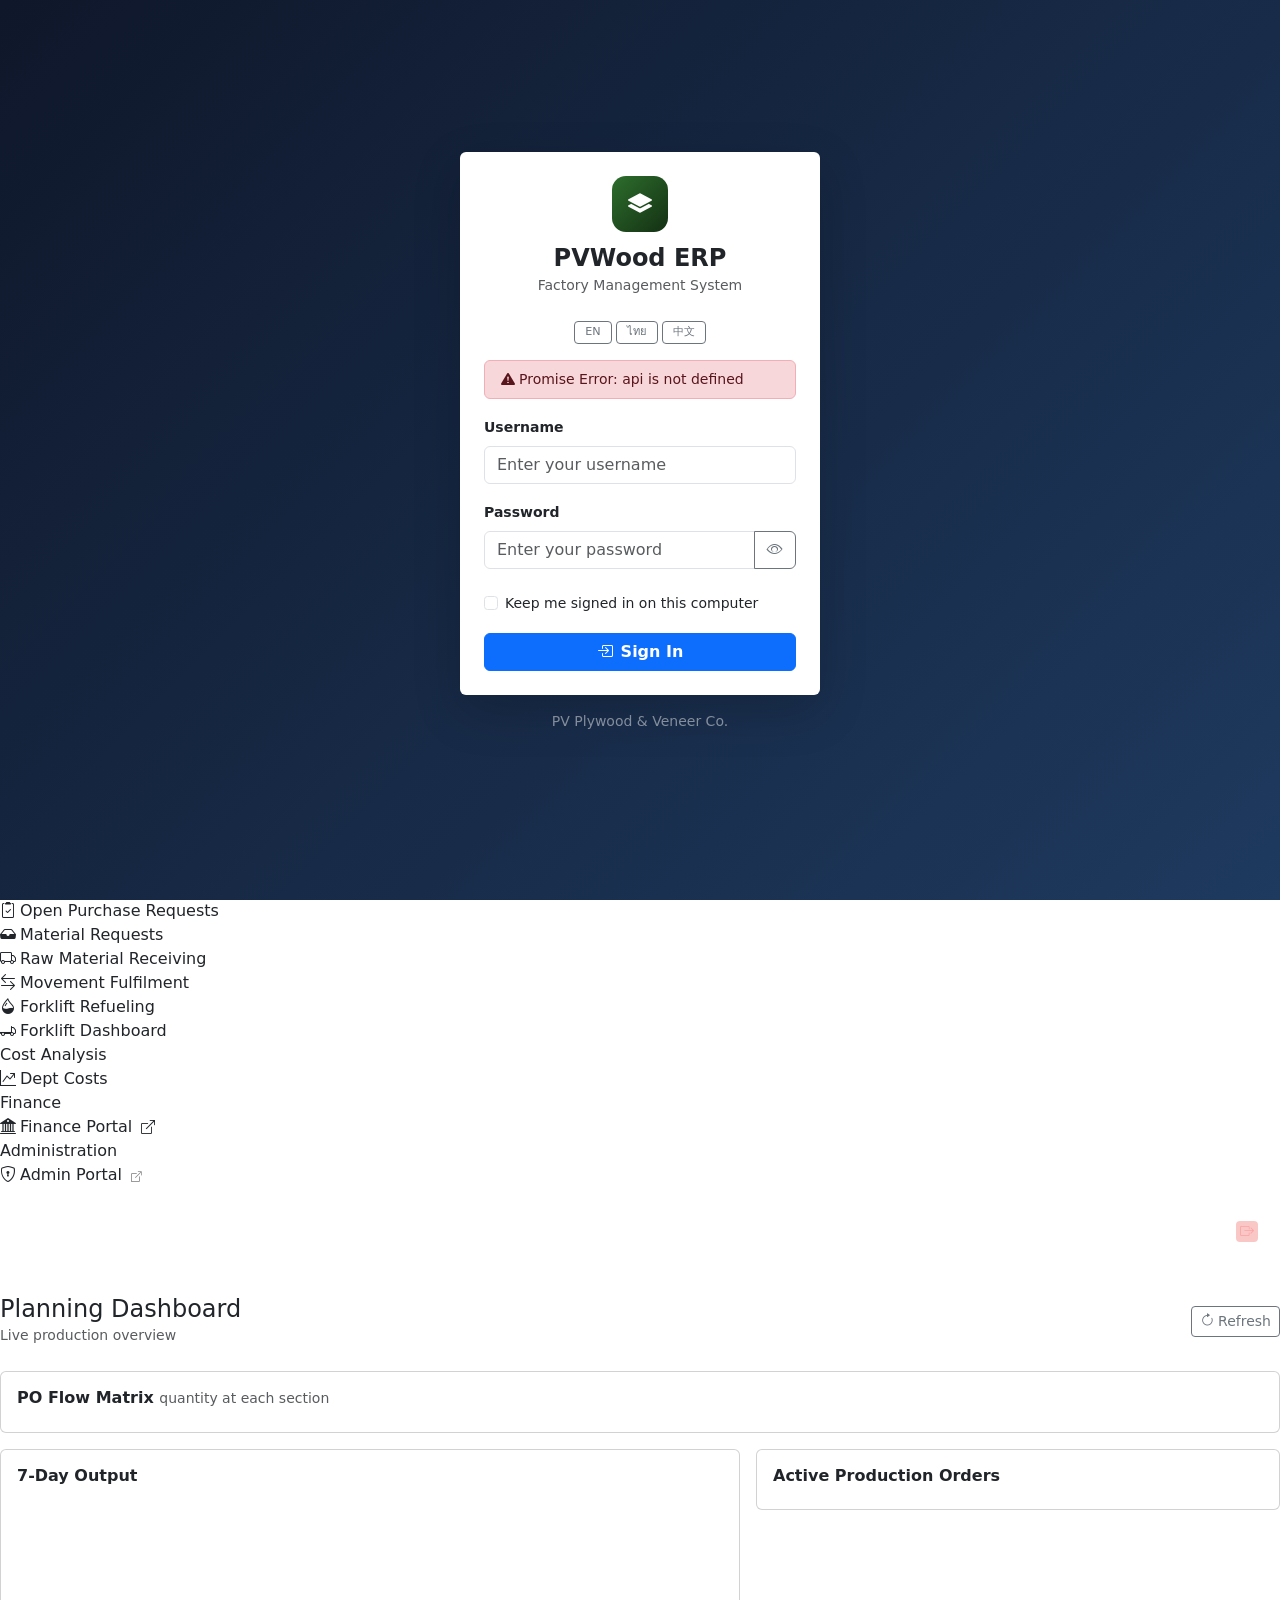
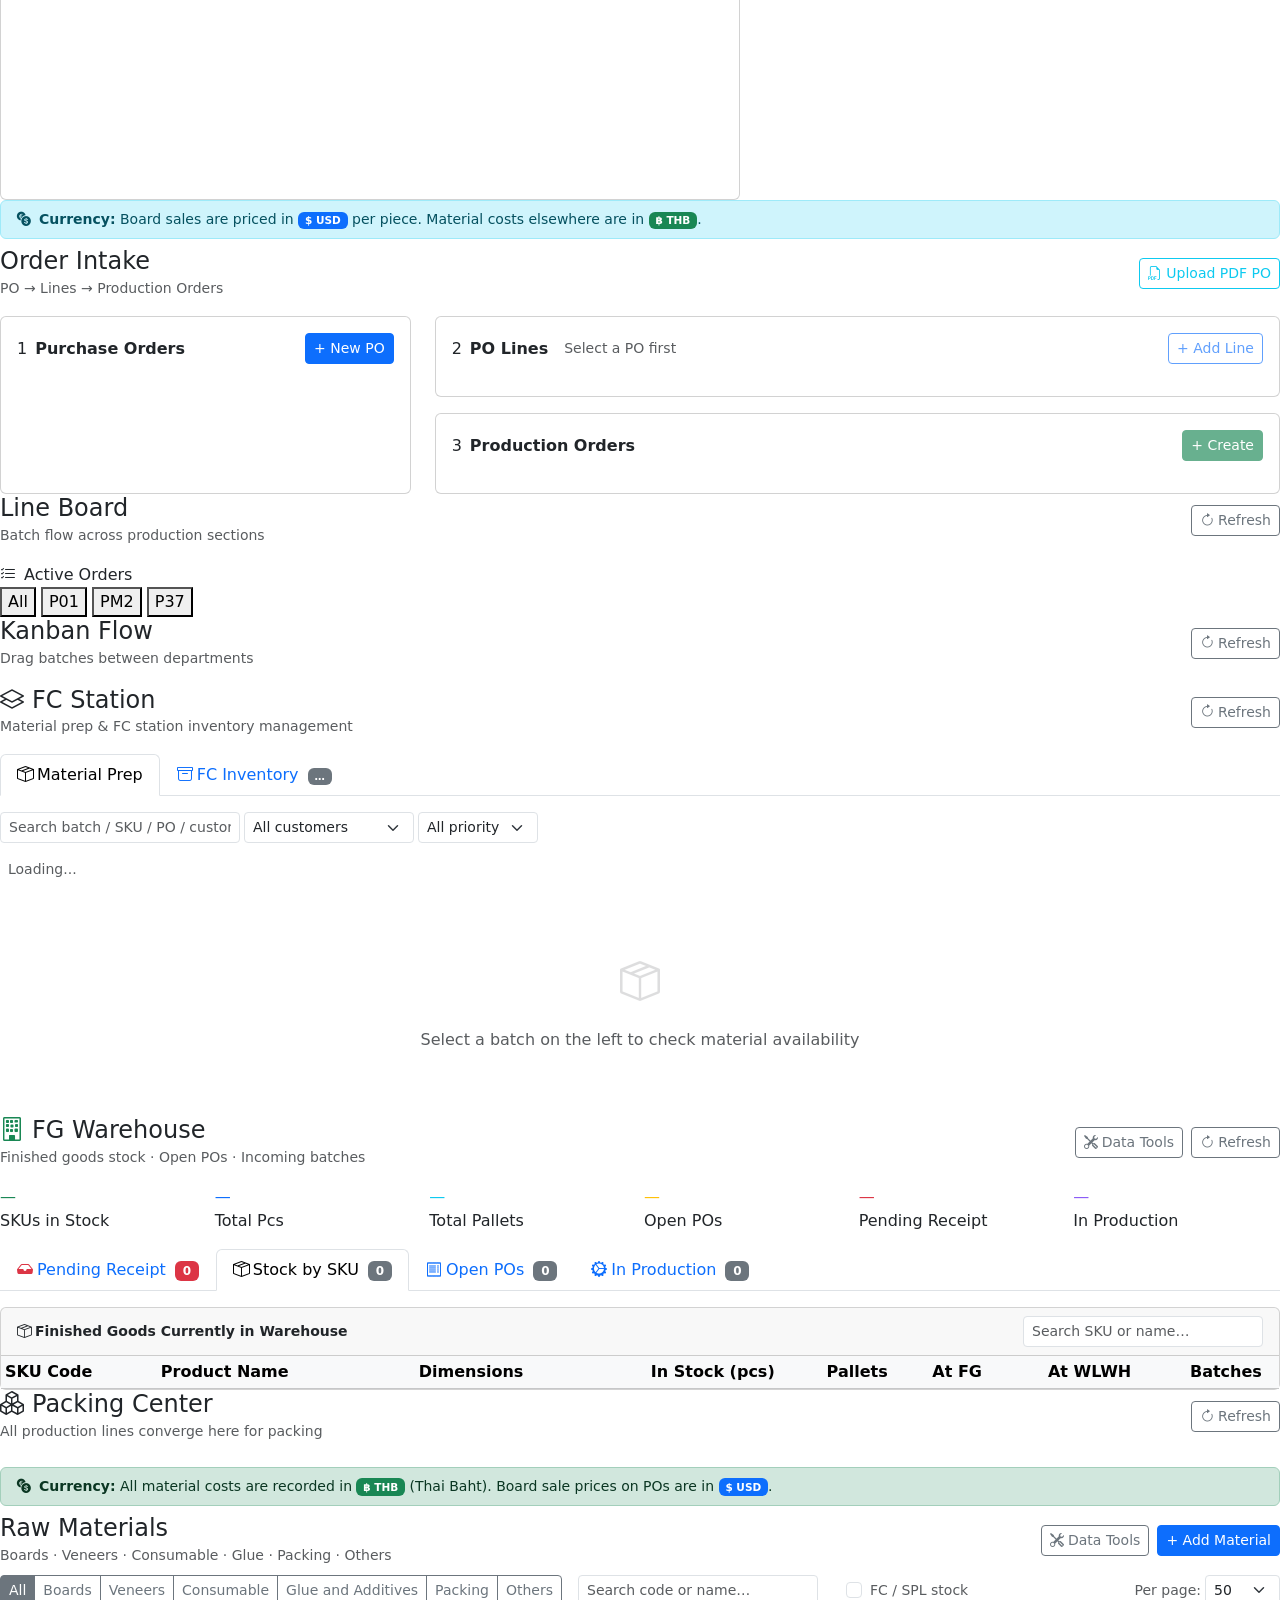
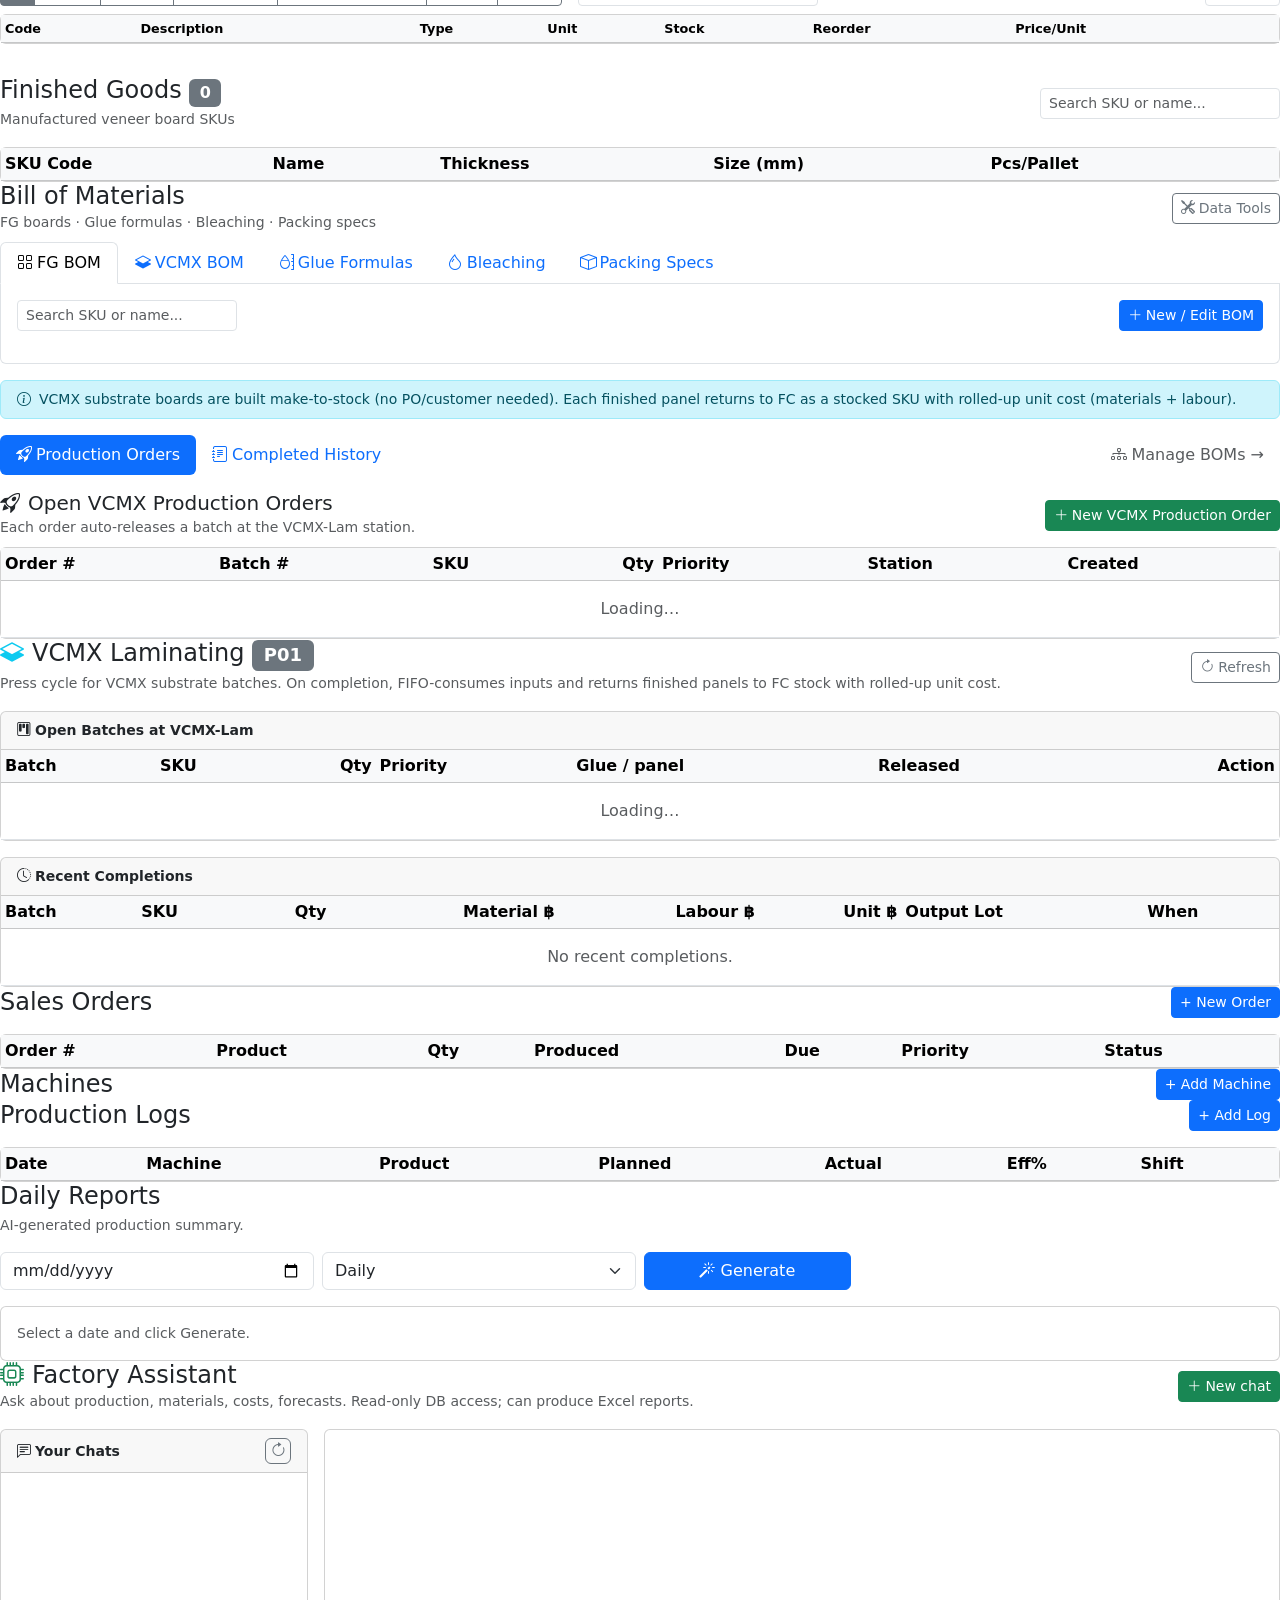
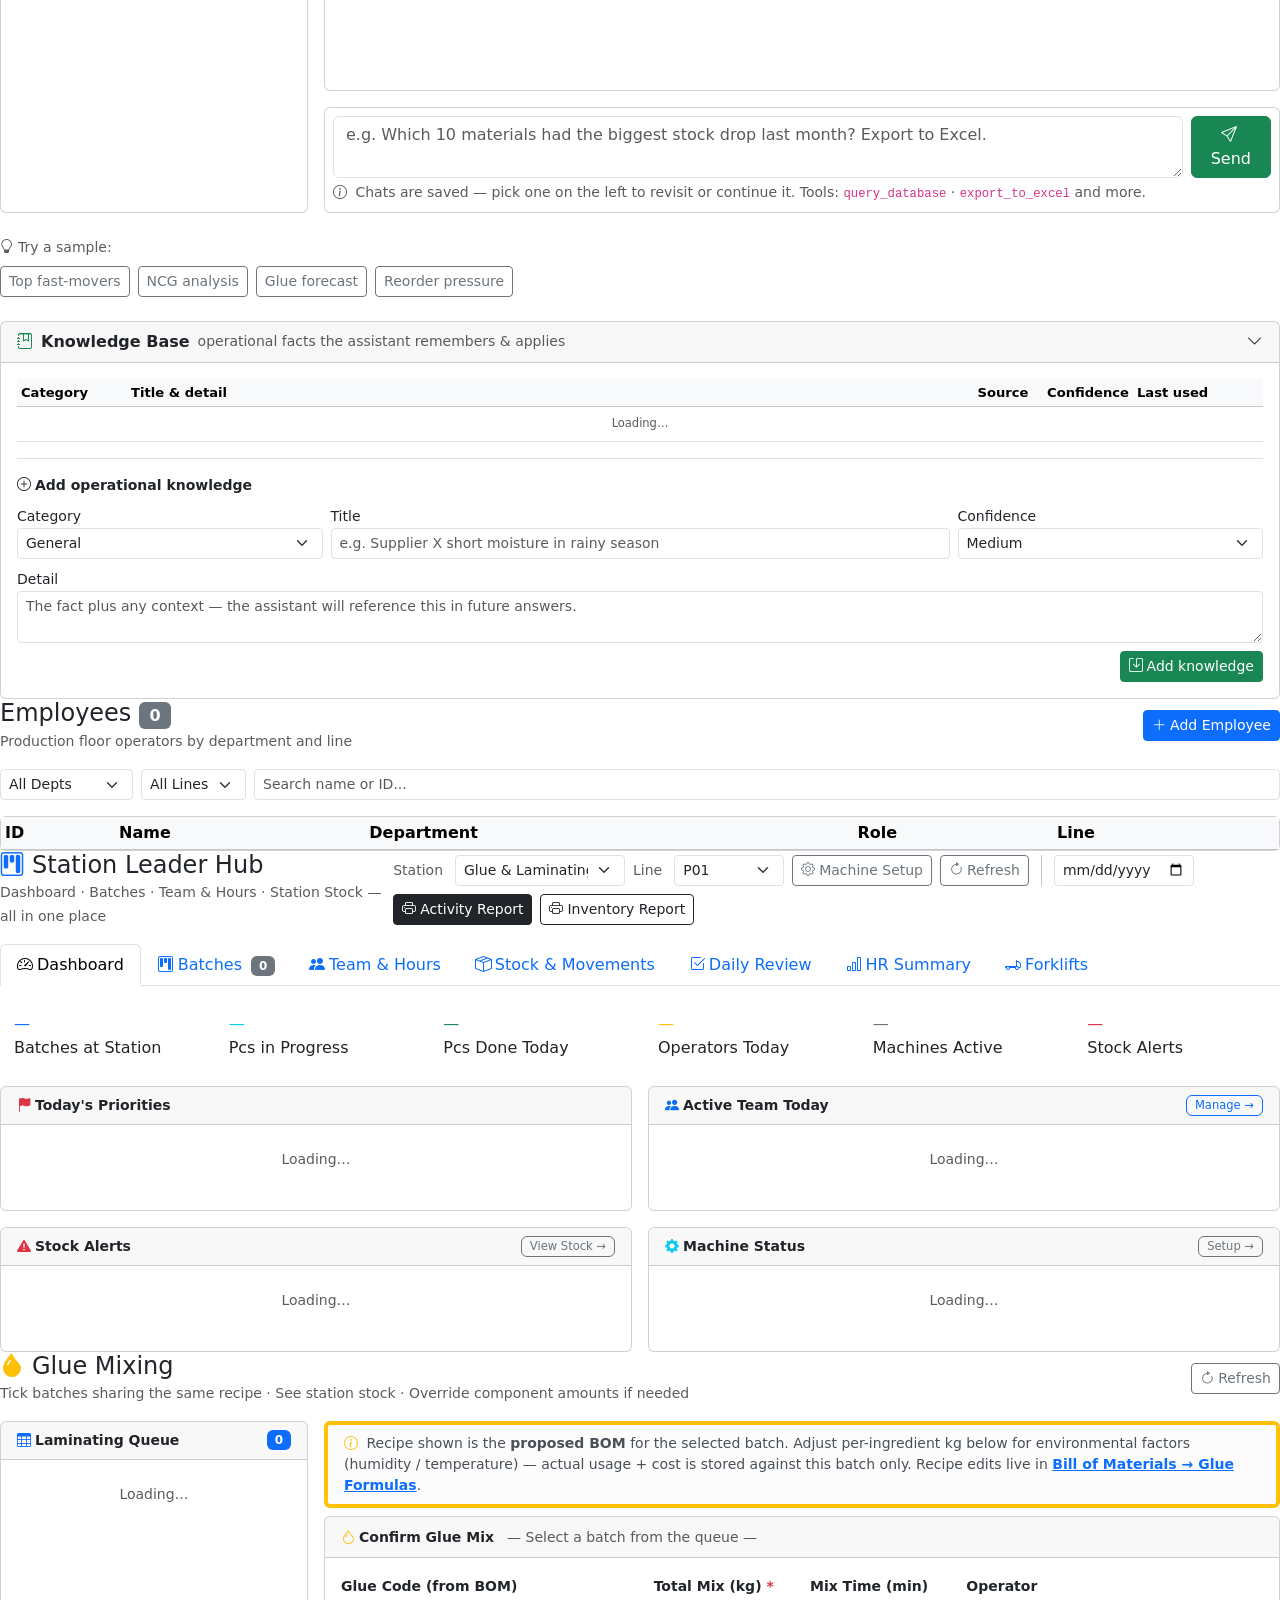
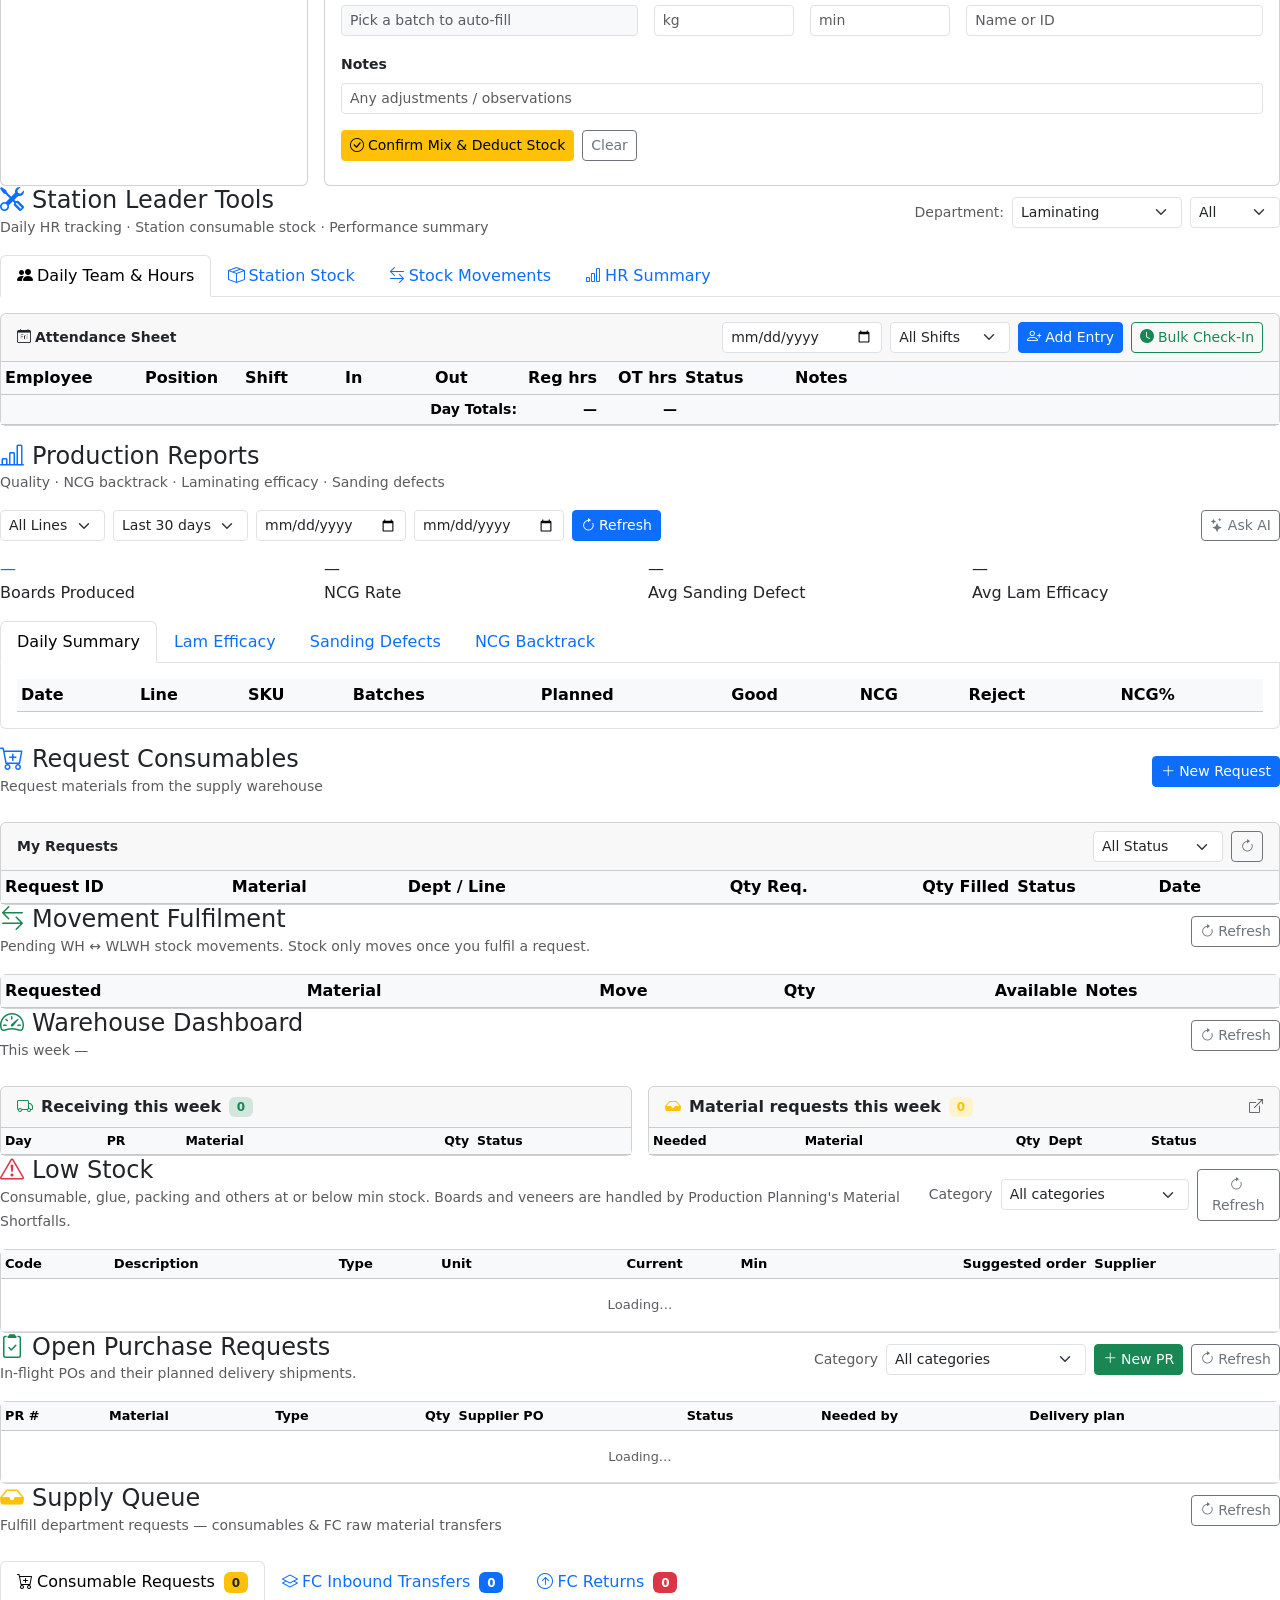
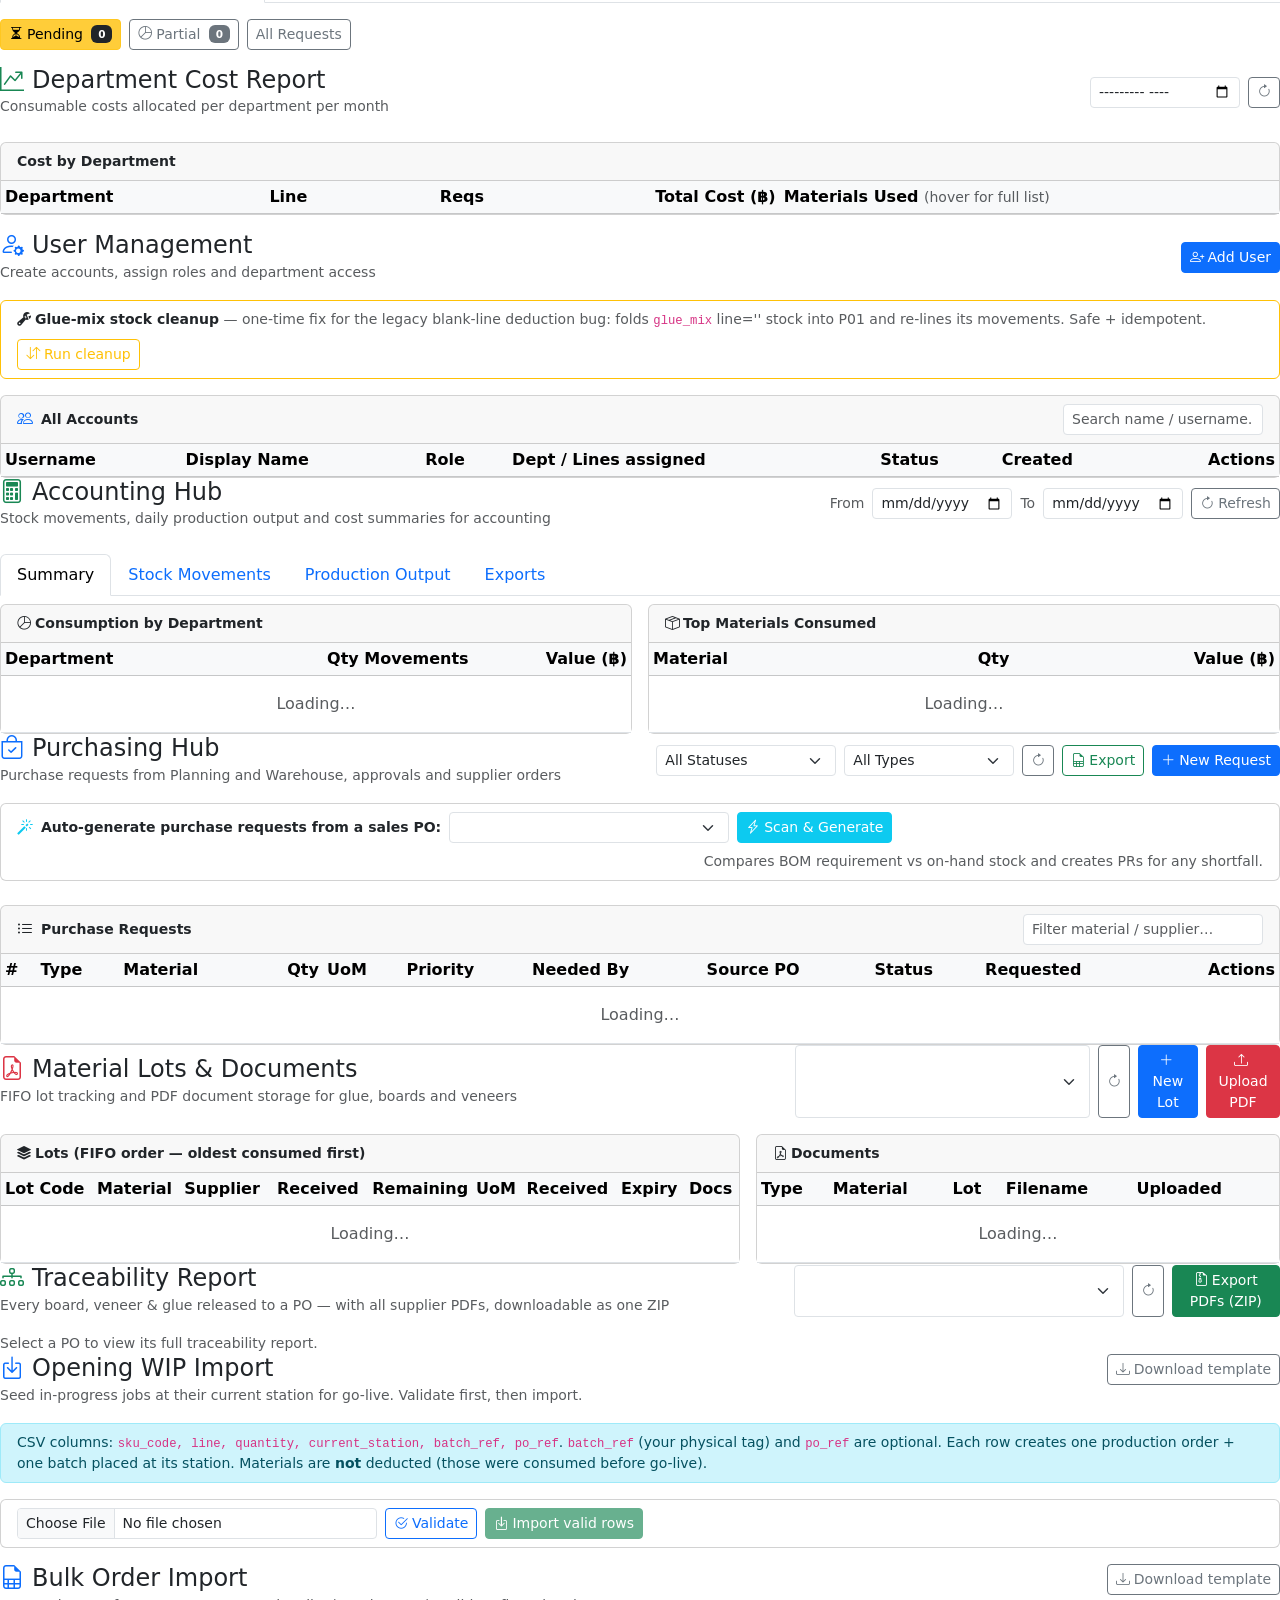
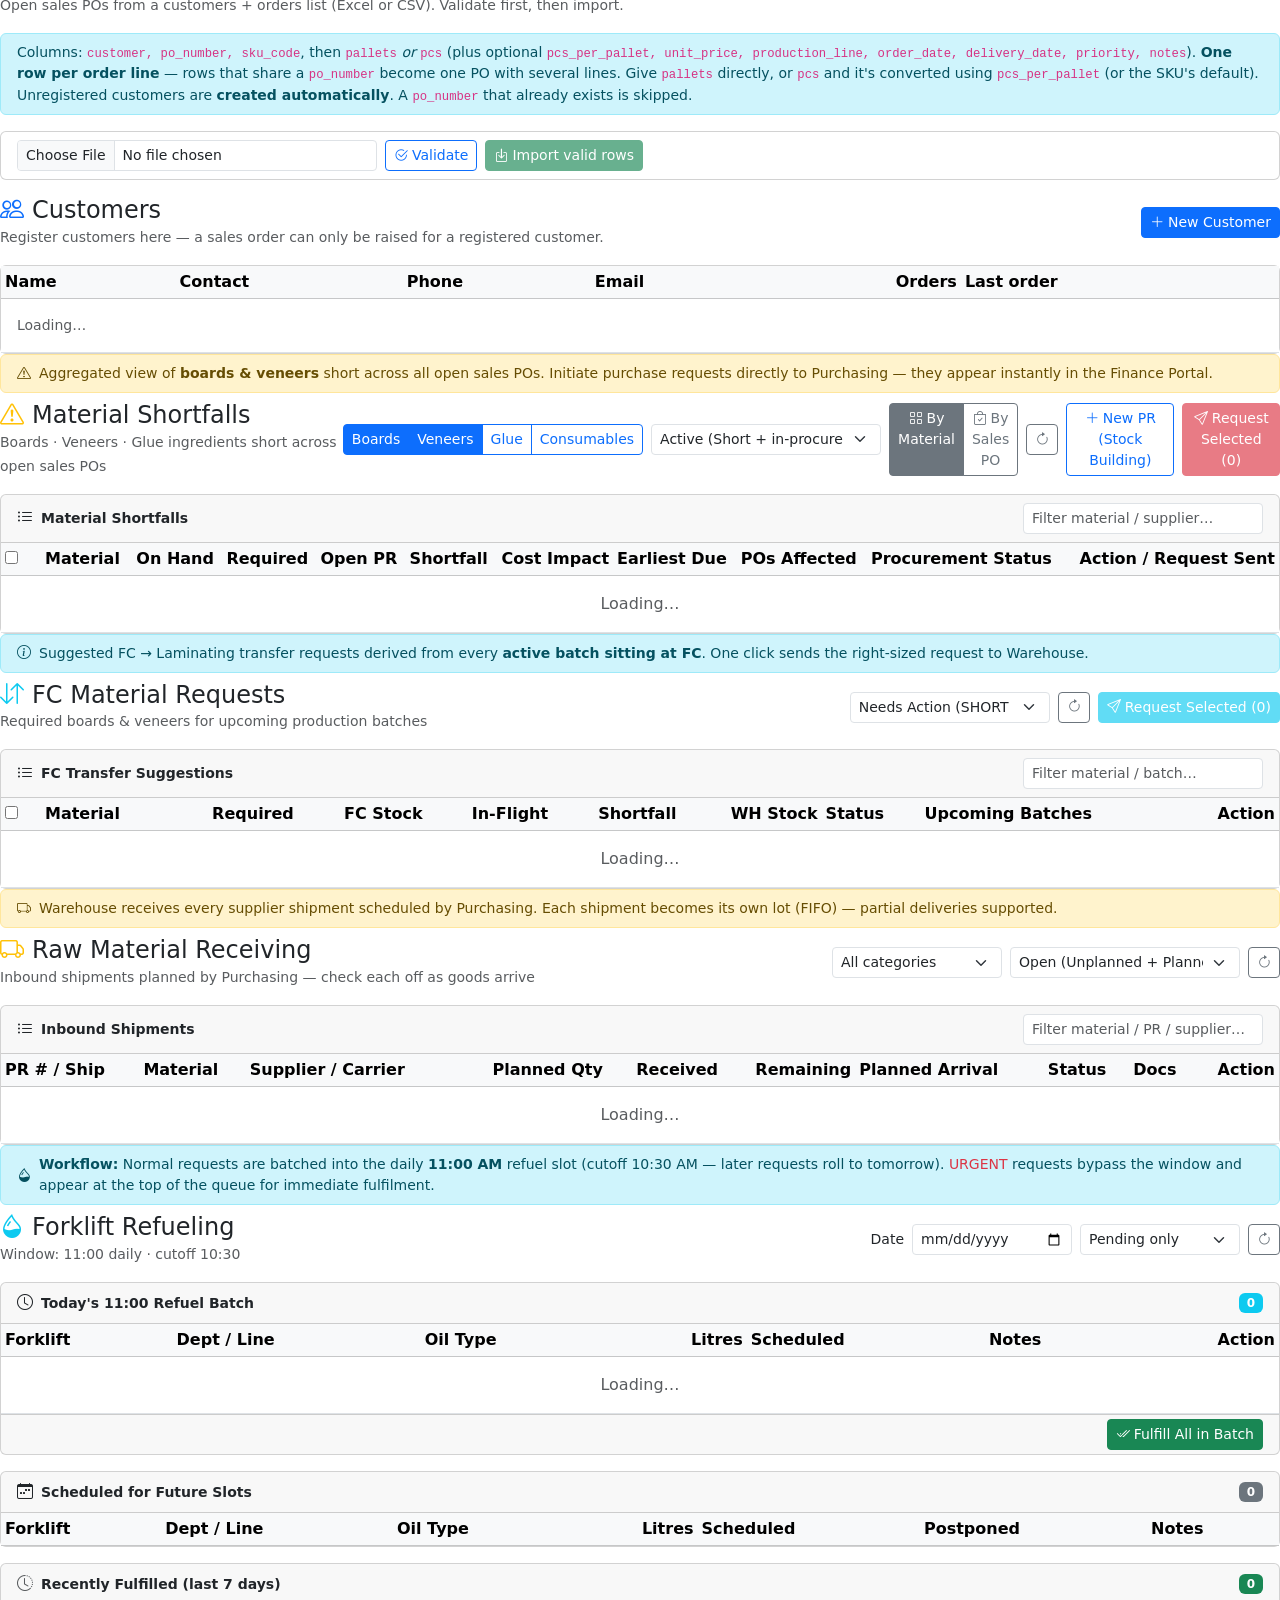
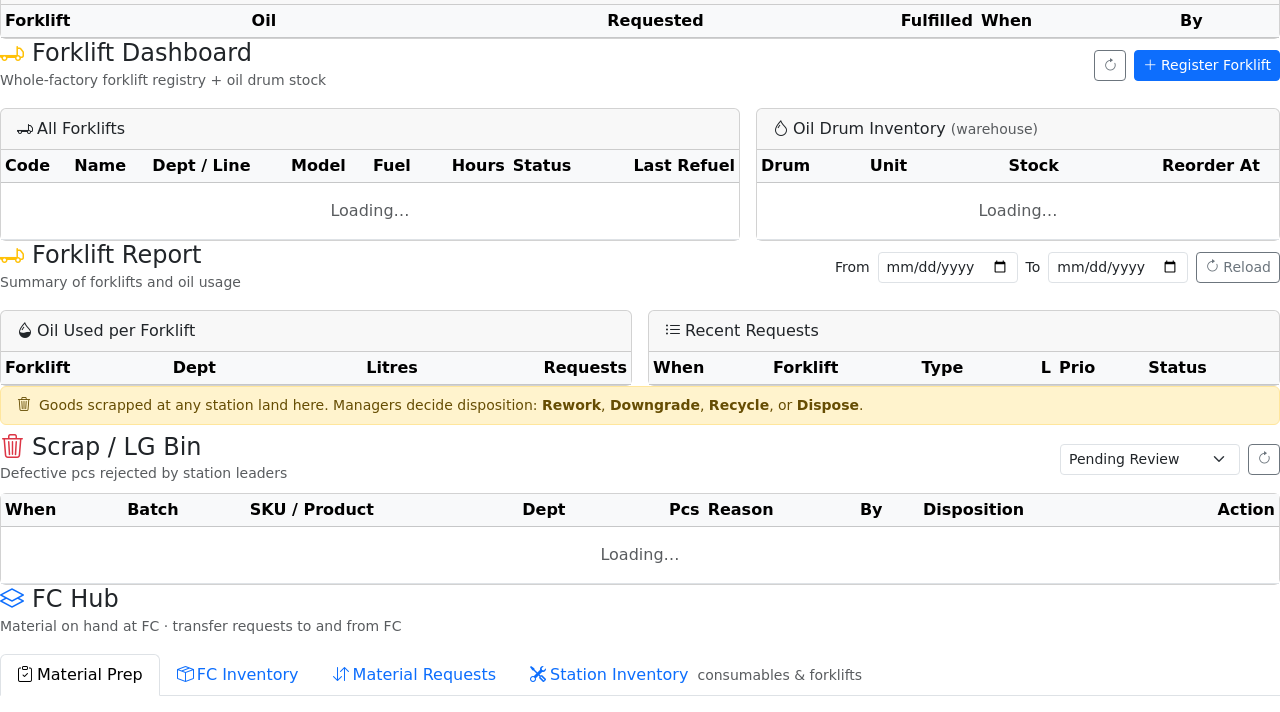
==== index.html @ eee5034c "move to root" ====
<!DOCTYPE html>
<html lang="en">
<head>
<meta charset="UTF-8">
<meta name="viewport" content="width=device-width, initial-scale=1.0">
<title>PVWood ERP</title>
<link rel="icon" type="image/svg+xml" href="/static/assets/pvwood-icon.svg">
<link href="https://cdn.jsdelivr.net/npm/bootstrap@5.3.2/dist/css/bootstrap.min.css" rel="stylesheet">
<link href="https://cdn.jsdelivr.net/npm/bootstrap-icons@1.11.3/font/bootstrap-icons.min.css" rel="stylesheet">
<script src="https://cdn.jsdelivr.net/npm/chart.js@4.4.2/dist/chart.umd.min.js"></script>
<script src="https://cdn.jsdelivr.net/npm/marked/marked.min.js"></script>
<link rel="stylesheet" href="/static/css/styles.css">
</head>
<body>

<!-- ═══════════ LOGIN OVERLAY ═══════════ -->
<div id="login-overlay" style="position:fixed;inset:0;z-index:9999;background:linear-gradient(135deg,#0f172a 0%,#1e3a5f 100%);display:flex;align-items:center;justify-content:center;">
  <div style="width:100%;max-width:400px;padding:20px">
    <div class="card shadow-lg border-0">
      <div class="card-body p-4">
        <div class="text-center mb-4">
          <div style="width:56px;height:56px;background:linear-gradient(135deg,#2d6e2d,#143013);border-radius:14px;display:flex;align-items:center;justify-content:center;margin:0 auto 12px">
            <i class="bi bi-layers-fill text-white" style="font-size:1.5rem"></i>
          </div>
          <h4 class="fw-bold mb-0" data-i18n="PVWood ERP">PVWood ERP</h4>
          <small class="text-muted" data-i18n="Factory Management System">Factory Management System</small>
        </div>
        <!-- Language picker on the login card so users can switch BEFORE signing in -->
        <div class="d-flex justify-content-center gap-1 mb-3">
          <button type="button" class="btn btn-sm btn-outline-secondary login-lang-btn" data-lang-pick="en" onclick="setLang('en');loginRebrand();" style="font-size:.7rem;padding:2px 10px">EN</button>
          <button type="button" class="btn btn-sm btn-outline-secondary login-lang-btn" data-lang-pick="th" onclick="setLang('th');loginRebrand();" style="font-size:.7rem;padding:2px 10px">ไทย</button>
          <button type="button" class="btn btn-sm btn-outline-secondary login-lang-btn" data-lang-pick="zh" onclick="setLang('zh');loginRebrand();" style="font-size:.7rem;padding:2px 10px">中文</button>
        </div>
        <div id="login-error" class="alert alert-danger d-none py-2 small" role="alert">
          <i class="bi bi-exclamation-triangle-fill me-1"></i><span id="login-error-msg"></span>
        </div>
        <div class="mb-3">
          <label class="form-label small fw-semibold" data-i18n="Username">Username</label>
          <input type="text" class="form-control" id="login-username" autocomplete="username"
                 placeholder="Enter your username" data-i18n-ph="Enter your username"
                 oninput="loginClearError('login-username')"
                 onkeydown="if(event.key==='Enter')document.getElementById('login-password').focus()">
          <div class="invalid-feedback" id="login-username-feedback"></div>
        </div>
        <div class="mb-4">
          <label class="form-label small fw-semibold" data-i18n="Password">Password</label>
          <div class="input-group">
            <input type="password" class="form-control" id="login-password" autocomplete="current-password"
                   placeholder="Enter your password" data-i18n-ph="Enter your password"
                   oninput="loginClearError('login-password')"
                   onkeydown="if(event.key==='Enter')doLogin()">
            <button class="btn btn-outline-secondary" type="button" tabindex="-1"
                    onmousedown="document.getElementById('login-password').type='text'"
                    onmouseup="document.getElementById('login-password').type='password'"
                    onmouseleave="document.getElementById('login-password').type='password'"
                    title="Hold to show password" data-i18n-title="Hold to show password">
              <i class="bi bi-eye"></i>
            </button>
          </div>
          <div class="invalid-feedback d-block" id="login-password-feedback" style="display:none!important"></div>
        </div>
        <div class="form-check small mb-3">
          <input class="form-check-input" type="checkbox" id="login-remember">
          <label class="form-check-label" for="login-remember" data-i18n="Keep me signed in on this computer">Keep me signed in on this computer</label>
        </div>
        <button class="btn btn-primary w-100 fw-semibold" onclick="doLogin()" id="login-btn">
          <i class="bi bi-box-arrow-in-right me-2"></i><span data-i18n="Sign In">Sign In</span>
        </button>
        <div id="login-hint" class="d-none text-center mt-3">
          <small class="text-white-50" data-i18n="Still having trouble? Contact your system administrator to reset your password.">Still having trouble? Contact your system administrator to reset your password.</small>
        </div>
      </div>
    </div>
    <p class="text-center text-white-50 small mt-3">PV Plywood &amp; Veneer Co.</p>
  </div>
</div>

<!-- ═══════════ USER PROFILE MODAL ═══════════ -->
<div class="modal fade" id="myProfileModal" tabindex="-1">
  <div class="modal-dialog">
    <div class="modal-content">
      <div class="modal-header">
        <h5 class="modal-title"><i class="bi bi-person-circle me-2"></i>My Profile</h5>
        <button type="button" class="btn-close" data-bs-dismiss="modal"></button>
      </div>
      <div class="modal-body">
        <div class="mb-3">
          <label class="form-label small fw-semibold">Display Name</label>
          <input class="form-control form-control-sm" id="prof-name">
        </div>
        <div class="mb-3">
          <label class="form-label small fw-semibold">New Password <span class="text-muted">(leave blank to keep)</span></label>
          <input type="password" class="form-control form-control-sm" id="prof-pw">
        </div>
        <div id="prof-depts-section" class="d-none">
          <div class="alert alert-info py-2 small mb-0">
            <i class="bi bi-info-circle me-1"></i>Department assignments are managed by the system administrator.
          </div>
        </div>
      </div>
      <div class="modal-footer">
        <button class="btn btn-primary btn-sm" onclick="saveProfile()"><i class="bi bi-floppy me-1"></i>Save</button>
        <button class="btn btn-outline-secondary btn-sm" data-bs-dismiss="modal">Cancel</button>
      </div>
    </div>
  </div>
</div>

<!-- Bulk-upload confirmation (populated by dtConfirm() before every CSV import) -->
<div class="modal fade" id="dtConfirmModal" tabindex="-1">
  <div class="modal-dialog">
    <div class="modal-content">
      <div class="modal-header py-2">
        <h5 class="modal-title" id="dtConfirm-title"><i class="bi bi-upload me-2"></i>Confirm bulk upload</h5>
        <button type="button" class="btn-close" data-bs-dismiss="modal"></button>
      </div>
      <div class="modal-body" id="dtConfirm-body"></div>
      <div class="modal-footer py-2">
        <button class="btn btn-outline-secondary btn-sm" data-bs-dismiss="modal">Cancel</button>
        <button class="btn btn-sm" id="dtConfirm-ok"></button>
      </div>
    </div>
  </div>
</div>

<!-- ═══════════ SIDEBAR ═══════════ -->
<nav id="sidebar">
  <button id="sidebar-pin" type="button" title="Pin / unpin the sidebar" onclick="toggleSidebarPin(event)">
    <i class="bi bi-pin-angle-fill" id="sidebar-pin-icon"></i>
  </button>
  <div class="brand">
    <img src="/static/assets/pvwood-icon.svg" alt="PV Wood">
    <div class="brand-text">
      <span class="sb-label" data-i18n="PVWood ERP">PVWood ERP</span>
      <small class="sb-label" data-i18n="Factory Management">Factory Management</small>
    </div>
  </div>
  <!-- Language picker (EN / TH / ZH) — collapses with the sidebar -->
  <div class="lang-pills" title="Language / ภาษา / 语言">
    <div class="lang-pill" data-lang-pick="en" onclick="setLang('en')">EN</div>
    <div class="lang-pill" data-lang-pick="th" onclick="setLang('th')">ไทย</div>
    <div class="lang-pill" data-lang-pick="zh" onclick="setLang('zh')">中文</div>
  </div>

  <!-- ── 1. PLANNING (top of workflow) ─────────────────────── -->
  <div class="nav-sec" data-i18n="Planning">Planning</div>
  <a class="nav-link active" data-page="dashboard" href="#"><i class="bi bi-speedometer2"></i><span data-i18n="Dashboard">Dashboard</span></a>
  <a class="nav-link" data-page="customers" href="#"><i class="bi bi-people"></i><span data-i18n="Customers">Customers</span></a>
  <a class="nav-link" data-page="order-intake" href="#"><i class="bi bi-clipboard-plus"></i><span data-i18n="Order Intake">Order Intake</span></a>
  <a class="nav-link" data-page="line-board" href="#"><i class="bi bi-layout-three-columns"></i><span data-i18n="Line Board">Line Board</span></a>
  <a class="nav-link" data-page="factory-assistant" id="nav-factory-assistant" href="#">
    <i class="bi bi-cpu"></i><span data-i18n="Factory Assistant">Factory Assistant</span>
    <span class="badge bg-success ms-auto" style="font-size:.6rem">AI</span>
  </a>
  <a class="nav-link" data-page="material-shortfalls" id="nav-shortfalls" href="#">
    <i class="bi bi-exclamation-triangle"></i><span data-i18n="Material Shortfalls">Material Shortfalls</span>
    <span class="badge bg-danger ms-auto d-none" id="nav-shortfall-badge" style="font-size:.65rem">0</span>
  </a>

  <!-- Products & BOM (under Planning) -->
  <div class="nav-sec ps-3" style="font-size:.6rem">— Products &amp; BOM</div>
  <a class="nav-link" data-page="materials" href="#"><i class="bi bi-stack"></i><span data-i18n="Raw Materials & Consumables">Raw Materials &amp; Consumables</span></a>
  <a class="nav-link" data-page="fg" href="#"><i class="bi bi-grid"></i><span data-i18n="Finished Goods (FG)">Finished Goods (FG)</span></a>
  <a class="nav-link" data-page="bom" href="#"><i class="bi bi-diagram-3"></i><span data-i18n="Bill of Materials">Bill of Materials</span></a>
  <a class="nav-link" data-page="vcmx" id="nav-vcmx" href="#">
    <i class="bi bi-layers-half"></i><span data-i18n="VCMX Orders">VCMX Orders</span>
    <span class="badge bg-info ms-auto d-none" id="nav-vcmx-badge" style="font-size:.65rem">0</span>
  </a>
  <a class="nav-link" data-page="lots-docs" href="#"><i class="bi bi-file-earmark-pdf"></i><span data-i18n="Lots & Documents">Lots &amp; Documents</span></a>
  <a class="nav-link" data-page="traceability" href="#"><i class="bi bi-diagram-3"></i><span data-i18n="Traceability">Traceability</span></a>
  <a class="nav-link" data-page="wip-import" id="nav-wip-import" href="#"><i class="bi bi-box-arrow-in-down"></i><span data-i18n="Opening WIP Import">Opening WIP Import</span></a>
  <a class="nav-link" data-page="orders-import" id="nav-orders-import" href="#"><i class="bi bi-file-earmark-spreadsheet"></i><span data-i18n="Bulk Order Import">Bulk Order Import</span></a>

  <!-- ── 2. PRODUCTION MODULE ─────────────────────────────── -->
  <div class="nav-sec" data-i18n="Production Module">Production Module</div>
  <a class="nav-link" data-page="fc-hub" id="nav-fc-hub" href="#">
    <i class="bi bi-layers me-2"></i><span data-i18n="FC Hub">FC Hub</span>
    <span class="badge bg-danger ms-auto d-none" id="nav-fc-requests-badge" style="font-size:.65rem">0</span>
  </a>
  <a class="nav-link" data-page="station-log" href="#"><i class="bi bi-kanban me-2"></i><span data-i18n="Station Leader Hub">Station Leader Hub</span></a>
  <a class="nav-link" data-page="vcmx-lam" id="nav-vcmx-lam" href="#">
    <i class="bi bi-layers-half me-2"></i><span data-i18n="VCMX Laminating (P01)">VCMX Laminating (P01)</span>
    <span class="badge bg-info ms-auto d-none" id="nav-vcmx-lam-badge" style="font-size:.65rem">0</span>
  </a>
<!-- Glue Mixing is now accessed from inside Station Leader Hub (Station = Glue Mixing) -->
<!-- Packing is centralised — leaders access it via Station Leader Hub → Station = Packing (line dropdown disabled, all lines feed in) -->
  <a class="nav-link" data-page="scrap-bin" id="nav-scrap-bin" href="#">
    <i class="bi bi-trash3 me-2"></i><span data-i18n="Scrap / LG Bin">Scrap / LG Bin</span>
    <span class="badge bg-danger ms-auto d-none" id="nav-scrap-badge" style="font-size:.65rem">0</span>
  </a>

  <!-- Production Reports & AI (under Production Module) -->
  <div class="nav-sec ps-3" style="font-size:.6rem">— Reports &amp; AI</div>
  <a class="nav-link" data-page="prod-reports" href="#"><i class="bi bi-bar-chart-line me-2"></i><span data-i18n="Prod Reports">Prod Reports</span></a>
  <a class="nav-link" data-page="prod-logs" href="#"><i class="bi bi-journal-text"></i><span data-i18n="Production Logs">Production Logs</span></a>
  <a class="nav-link" data-page="reports" href="#"><i class="bi bi-file-earmark-bar-graph"></i><span data-i18n="Daily Reports">Daily Reports</span></a>
  <a class="nav-link" data-page="forklift-report" id="nav-forklift-report" href="#"><i class="bi bi-truck-flatbed me-1"></i><span data-i18n="Forklift Report">Forklift Report</span></a>
  <a class="nav-link" data-page="employees" href="#"><i class="bi bi-people me-2"></i><span data-i18n="Employees">Employees</span></a>

  <!-- ── 3. FG WAREHOUSE (final stage) ────────────────────── -->
  <div class="nav-sec" data-i18n="FG Warehouse">FG Warehouse</div>
  <a class="nav-link" data-page="dept-fg_warehouse" href="#"><i class="bi bi-building"></i><span data-i18n="FG Warehouse">FG Warehouse</span></a>

  <!-- Consumable requests are raised inside the Station Leader Hub (header
       button), so the standalone Supply nav item was removed. -->

  <div class="nav-sec" id="nav-sec-warehouse" data-i18n="Warehouse Ops">Warehouse Ops</div>
  <a class="nav-link" data-page="wh-dashboard" id="nav-wh-dashboard" href="#"><i class="bi bi-speedometer2 me-1"></i><span data-i18n="Warehouse Dashboard">Warehouse Dashboard</span></a>
  <a class="nav-link" data-page="wh-low-stock" id="nav-wh-low-stock" href="#">
    <i class="bi bi-exclamation-triangle me-1"></i><span data-i18n="Low Stock">Low Stock</span>
    <span class="badge bg-danger ms-auto d-none" id="nav-wh-low-badge" style="font-size:.65rem">0</span>
  </a>
  <a class="nav-link" data-page="wh-open-prs" id="nav-wh-open-prs" href="#">
    <i class="bi bi-clipboard2-check me-1"></i><span data-i18n="Open Purchase Requests">Open Purchase Requests</span>
    <span class="badge bg-secondary ms-auto d-none" id="nav-wh-open-prs-badge" style="font-size:.65rem">0</span>
  </a>
  <a class="nav-link" data-page="warehouse-queue" id="nav-warehouse-queue" href="#"><i class="bi bi-inbox-fill me-1"></i><span data-i18n="Material Requests">Material Requests</span><span class="badge bg-warning text-dark ms-auto d-none" id="nav-wq-badge" style="font-size:.65rem">0</span></a>
  <a class="nav-link" data-page="raw-receiving" id="nav-raw-receiving" href="#">
    <i class="bi bi-truck me-1"></i><span data-i18n="Raw Material Receiving">Raw Material Receiving</span>
    <span class="badge bg-warning text-dark ms-auto d-none" id="nav-raw-recv-badge" style="font-size:.65rem">0</span>
  </a>
  <a class="nav-link" data-page="wh-move-fulfill" id="nav-wh-move-fulfill" href="#">
    <i class="bi bi-arrow-left-right me-1"></i><span data-i18n="Movement Fulfilment">Movement Fulfilment</span>
    <span class="badge bg-warning text-dark ms-auto d-none" id="nav-whmf-badge" style="font-size:.65rem">0</span>
  </a>
  <a class="nav-link" data-page="forklift-refuel" id="nav-forklift-refuel" href="#">
    <i class="bi bi-droplet-half me-1"></i><span data-i18n="Forklift Refueling">Forklift Refueling</span>
    <span class="badge bg-danger ms-auto d-none" id="nav-forklift-refuel-badge" style="font-size:.65rem">0</span>
  </a>
  <a class="nav-link" data-page="forklift-dash" id="nav-forklift-dash" href="#">
    <i class="bi bi-truck-flatbed me-1"></i><span data-i18n="Forklift Dashboard">Forklift Dashboard</span>
  </a>

  <div class="nav-sec" id="nav-sec-costs" data-i18n="Cost Analysis">Cost Analysis</div>
  <a class="nav-link" data-page="dept-costs" id="nav-dept-costs" href="#"><i class="bi bi-graph-up-arrow me-1"></i><span data-i18n="Dept Costs">Dept Costs</span></a>

  <div class="nav-sec" id="nav-sec-finance" data-i18n="Finance">Finance</div>
  <a class="nav-link" href="/finance" target="_blank" id="nav-finance-portal" title="Opens the dedicated Finance Portal (separate login)">
    <i class="bi bi-bank2 me-1"></i><span data-i18n="Finance Portal">Finance Portal</span> <i class="bi bi-box-arrow-up-right ms-1 small"></i>
  </a>

  <div class="nav-sec" id="nav-sec-admin" data-i18n="Administration">Administration</div>
  <a class="nav-link" href="/admin" target="_blank" id="nav-user-management">
    <i class="bi bi-shield-lock me-1"></i><span data-i18n="Admin Portal">Admin Portal</span> <i class="bi bi-box-arrow-up-right ms-1" style="font-size:.65rem;opacity:.6"></i>
  </a>

  <div style="padding:10px 12px 14px;margin-top:8px;border-top:1px solid rgba(255,255,255,.1)">
    <div class="d-flex align-items-center gap-2 sb-user-row" style="background:rgba(255,255,255,.08);border-radius:8px;padding:8px 10px">
      <i class="bi bi-person-circle text-white-50" style="font-size:1.2rem"></i>
      <div class="sb-user-text" style="flex:1;min-width:0">
        <div id="nav-user-name" class="text-white small fw-semibold text-truncate" style="font-size:.8rem">—</div>
        <div id="nav-user-role" class="text-white-50" style="font-size:.65rem;letter-spacing:.3px">Not signed in</div>
      </div>
      <button class="btn btn-sm py-0 px-1 sb-user-btn" style="background:rgba(255,255,255,.15);color:#fff;border:none"
              title="Profile" onclick="openMyProfile()"><i class="bi bi-gear"></i></button>
      <button class="btn btn-sm py-0 px-1 sb-user-btn" style="background:rgba(239,68,68,.3);color:#fca5a5;border:none"
              title="Logout" onclick="doLogout()"><i class="bi bi-box-arrow-right"></i></button>
    </div>
    <div class="sb-label small text-white-50 mt-2 text-center" id="nav-version-line" style="font-size:.65rem;letter-spacing:.3px"
         title="Click to view changelog">
      <span id="nav-version-text" style="cursor:pointer" onclick="showChangelog()">v—</span>
    </div>
  </div>

</nav>

<!-- Changelog modal -->
<div class="modal fade" id="changelogModal" tabindex="-1">
  <div class="modal-dialog modal-lg">
    <div class="modal-content">
      <div class="modal-header">
        <h5 class="modal-title"><i class="bi bi-journal-text me-2"></i>PVWood ERP — Release History</h5>
        <button type="button" class="btn-close" data-bs-dismiss="modal"></button>
      </div>
      <div class="modal-body" id="changelog-body">
        <div class="text-center text-muted py-3"><span class="spinner-border spinner-border-sm me-2"></span>Loading…</div>
      </div>
      <div class="modal-footer">
        <button class="btn btn-sm btn-outline-secondary" data-bs-dismiss="modal">Close</button>
      </div>
    </div>
  </div>
</div>

<!-- ═══════════ MAIN ═══════════ -->
<div id="main">

<!-- Floating "Undo my last action" button (shown after login) -->
<button id="undo-fab" type="button" onclick="undoLast()" title="Undo my last logged action"
  style="display:none;position:fixed;bottom:20px;right:20px;z-index:1040;border:none;border-radius:24px;
         padding:9px 16px;background:#f59e0b;color:#1e293b;font-weight:600;font-size:.85rem;
         box-shadow:0 3px 10px rgba(0,0,0,.25);cursor:pointer">
  <i class="bi bi-arrow-counterclockwise me-1"></i><span data-i18n="Undo">Undo</span>
</button>

<!-- ── DASHBOARD ── -->
<div class="page active" id="page-dashboard">
  <div class="d-flex justify-content-between align-items-center mb-4">
    <div><h4 class="mb-0">Planning Dashboard</h4><small class="text-muted">Live production overview</small></div>
    <button class="btn btn-sm btn-outline-secondary" onclick="loadDashboard()"><i class="bi bi-arrow-clockwise"></i> Refresh</button>
  </div>
  <div class="row g-3 mb-3" id="dash-stats"></div>
  <div class="row g-3 mb-3" id="dash-wip-row"></div>
  <div class="card p-3 mb-3">
    <h6 class="fw-bold mb-2">PO Flow Matrix <small class="text-muted fw-normal">quantity at each section</small></h6>
    <div style="overflow-x:auto" id="po-matrix"></div>
  </div>
  <div class="row g-3">
    <div class="col-md-7"><div class="card p-3"><h6 class="fw-bold mb-3">7-Day Output</h6><canvas id="dashChart" height="120"></canvas></div></div>
    <div class="col-md-5"><div class="card p-3"><h6 class="fw-bold mb-2">Active Production Orders</h6><div id="dash-po-list" style="max-height:260px;overflow-y:auto;"></div></div></div>
  </div>
</div>

<!-- ── ORDER INTAKE ── -->
<div class="page" id="page-order-intake">
  <div class="alert alert-info py-2 mb-2 small d-flex align-items-center" role="alert">
    <i class="bi bi-currency-exchange me-2"></i>
    <span><strong>Currency:</strong> Board sales are priced in <span class="badge bg-primary">$ USD</span> per piece. Material costs elsewhere are in <span class="badge bg-success">฿ THB</span>.</span>
  </div>
  <div class="d-flex justify-content-between align-items-center mb-3">
    <div><h4 class="mb-0">Order Intake</h4><small class="text-muted">PO → Lines → Production Orders</small></div>
    <!-- PDF Upload -->
    <div class="d-flex gap-2 align-items-center">
      <label class="btn btn-sm btn-outline-info mb-0" title="Upload PDF PO — Claude will extract the data">
        <i class="bi bi-filetype-pdf me-1"></i>Upload PDF PO
        <input type="file" id="pdf-po-input" accept=".pdf" class="d-none" onchange="uploadPdfPo(this)">
      </label>
      <small class="text-muted d-none" id="pdf-status"></small>
    </div>
  </div>
  <div class="row g-4">
    <div class="col-lg-4">
      <div class="card p-3 h-100">
        <div class="d-flex align-items-center gap-2 mb-3">
          <span class="step-badge">1</span><h6 class="mb-0 fw-bold">Purchase Orders</h6>
          <button class="btn btn-sm btn-primary ms-auto" data-bs-toggle="modal" data-bs-target="#poModal" onclick="openPoModal()">+ New PO</button>
        </div>
        <div id="po-list" style="max-height:460px;overflow-y:auto;"></div>
      </div>
    </div>
    <div class="col-lg-8">
      <div class="card p-3 mb-3">
        <div class="d-flex align-items-center gap-2 mb-3">
          <span class="step-badge">2</span><h6 class="mb-0 fw-bold">PO Lines</h6>
          <span class="text-muted small ms-2" id="po-lines-label">Select a PO first</span>
          <button class="btn btn-sm btn-outline-primary ms-auto" id="btn-add-line" onclick="openPoLineModal();bootstrap.Modal.getOrCreateInstance(document.getElementById('poLineModal')).show()" disabled>+ Add Line</button>
        </div>
        <div id="po-lines-list"></div>
      </div>
      <div class="card p-3">
        <div class="d-flex align-items-center gap-2 mb-3">
          <span class="step-badge">3</span><h6 class="mb-0 fw-bold">Production Orders</h6>
          <button class="btn btn-sm btn-success ms-auto" data-bs-toggle="modal" data-bs-target="#prodOrderModal" onclick="openProdOrderModal()" id="btn-create-po" disabled>+ Create</button>
        </div>
        <div id="prod-orders-list" style="max-height:200px;overflow-y:auto;"></div>
      </div>
      <!-- Material Readiness Card -->
      <div class="card p-3 mt-3" id="po-material-readiness-card" style="display:none">
        <div class="d-flex align-items-center gap-2 mb-2">
          <span class="step-badge" style="background:#7c3aed">4</span>
          <h6 class="mb-0 fw-bold">Material Readiness</h6>
          <span id="mr-summary-badge" class="ms-2"></span>
          <button class="btn btn-outline-secondary ms-auto" style="padding:2px 8px;font-size:.72rem" onclick="loadMaterialReadiness(selectedPoId)"><i class="bi bi-arrow-clockwise"></i></button>
        </div>
        <div id="po-material-readiness"></div>
      </div>
    </div>
  </div>
</div>

<!-- ── LINE BOARD ── -->
<div class="page" id="page-line-board">
  <div class="d-flex justify-content-between align-items-center mb-3">
    <div><h4 class="mb-0">Line Board</h4><small class="text-muted">Batch flow across production sections</small></div>
    <button class="btn btn-sm btn-outline-secondary" onclick="loadLineBoard()"><i class="bi bi-arrow-clockwise"></i> Refresh</button>
  </div>
  <div id="lb-wrap">
    <!-- Left: orders sidebar -->
    <div id="lb-sidebar">
      <div class="lb-sb-head"><i class="bi bi-list-check me-2"></i>Active Orders</div>
      <div class="lb-line-btns">
        <button class="active" onclick="setLbLine('all',this)">All</button>
        <button onclick="setLbLine('P01',this)">P01</button>
        <button onclick="setLbLine('PM2',this)">PM2</button>
        <button onclick="setLbLine('P37',this)">P37</button>
      </div>
      <div id="lb-order-list"></div>
    </div>
    <!-- Right: section columns -->
    <div id="lb-board">
      <div id="lb-cols"></div>
    </div>
  </div>
</div>

<!-- ── KANBAN FLOW ── -->
<div class="page" id="page-prod-flow">
  <div class="d-flex justify-content-between align-items-center mb-3">
    <div><h4 class="mb-0">Kanban Flow</h4><small class="text-muted">Drag batches between departments</small></div>
    <button class="btn btn-sm btn-outline-secondary" onclick="loadKanban()"><i class="bi bi-arrow-clockwise"></i> Refresh</button>
  </div>
  <div class="kanban-wrap" id="kanban-board"></div>
</div>

<!-- ── FC DEPT (special) ── -->
<div class="page" id="page-dept-fc">
  <div class="d-flex justify-content-between align-items-center mb-3">
    <div><h4 class="mb-0"><i class="bi bi-layers me-2"></i>FC Station</h4>
    <small class="text-muted">Material prep &amp; FC station inventory management</small></div>
    <button class="btn btn-sm btn-outline-secondary" onclick="fcRefresh()"><i class="bi bi-arrow-clockwise"></i> Refresh</button>
  </div>
  <!-- Tab nav -->
  <ul class="nav nav-tabs mb-3" id="fc-tabs">
    <li class="nav-item">
      <a class="nav-link active" href="#" id="fc-tab-prep" onclick="fcSwitchTab('prep');return false;">
        <i class="bi bi-box-seam me-1"></i>Material Prep
      </a>
    </li>
    <li class="nav-item">
      <a class="nav-link" href="#" id="fc-tab-stock" onclick="fcSwitchTab('stock');return false;">
        <i class="bi bi-archive me-1"></i>FC Inventory
        <span class="badge bg-secondary ms-1" id="fc-stock-badge" style="font-size:.65rem">…</span>
      </a>
    </li>
  </ul>

  <!-- Material Prep Tab -->
  <div id="fc-pane-prep">
    <div class="d-flex flex-wrap gap-1 align-items-center mb-2" id="fc-batch-filters">
      <input type="text" class="form-control form-control-sm" id="fc-bf-search"
             placeholder="Search batch / SKU / PO / customer…" style="max-width:240px" oninput="renderFcBatchList()" autocomplete="off">
      <select class="form-select form-select-sm" id="fc-bf-cust" style="max-width:170px" onchange="renderFcBatchList()"><option value="">All customers</option></select>
      <select class="form-select form-select-sm" id="fc-bf-prio" style="max-width:120px" onchange="renderFcBatchList()"><option value="">All priority</option><option value="1">1 Urgent</option><option value="2">2 Normal</option><option value="3">3 Low</option></select>
      <select class="form-select form-select-sm d-none" id="fc-bf-recipe" style="max-width:150px" onchange="renderFcBatchList()"><option value="">All glue codes</option></select>
    </div>
    <div class="fc-split">
      <div class="fc-batch-list" id="fc-batch-list"><p class="text-muted small p-2">Loading...</p></div>
      <div class="fc-detail" id="fc-detail">
        <div class="text-center text-muted py-5">
          <i class="bi bi-box-seam" style="font-size:2.5rem;opacity:.2"></i>
          <p class="mt-3">Select a batch on the left to check material availability</p>
        </div>
      </div>
    </div>
  </div>

  <!-- FC Inventory Tab -->
  <div id="fc-pane-stock" class="d-none">
    <ul class="nav nav-pills nav-fill mb-3" id="fci-sub-tabs" style="background:#f1f5f9;padding:4px;border-radius:8px">
      <li class="nav-item"><button type="button" class="nav-link active" data-fci-sub="stock"     onclick="fciSubSwitch('stock')"><i class="bi bi-box-seam me-1"></i>Stock</button></li>
      <li class="nav-item"><button type="button" class="nav-link"        data-fci-sub="requests"  onclick="fciSubSwitch('requests')"><i class="bi bi-arrow-down-up me-1"></i>Requests</button></li>
      <li class="nav-item"><button type="button" class="nav-link"        data-fci-sub="movements" onclick="fciSubSwitch('movements')"><i class="bi bi-clock-history me-1"></i>Movements</button></li>
    </ul>
    <!-- ── Stock sub-tab ── -->
    <div id="fci-sub-pane-stock" class="fci-sub-pane">
    <div class="d-flex justify-content-between align-items-center mb-3">
      <div>
        <div class="fw-semibold">FC Station Raw Material Stock</div>
        <small class="text-muted">Veneers &amp; core boards at FC station. Request WH transfers or re-grade veneers between grades.</small>
      </div>
      <div class="d-flex gap-2 flex-wrap align-items-center">
        <input type="date" class="form-control form-control-sm" id="fc-report-date" style="width:150px" title="Report date">
        <button class="btn btn-outline-dark btn-sm" onclick="fcPrintActivityReport()" title="Print/PDF the FC daily material movements (in & out)">
          <i class="bi bi-printer me-1"></i>Activity Report
        </button>
        <button class="btn btn-outline-dark btn-sm" onclick="fcPrintInventoryReport()" title="Print/PDF the FC stock on hand">
          <i class="bi bi-printer me-1"></i>Inventory Report
        </button>
        <button class="btn btn-outline-secondary btn-sm" data-bs-toggle="collapse" data-bs-target="#fc-dt-collapse">
          <i class="bi bi-tools me-1"></i>Data Tools
        </button>
        <button class="btn btn-outline-warning btn-sm" onclick="fcOpenRegradeModal()">
          <i class="bi bi-arrow-left-right me-1"></i>Re-grade
        </button>
        <button class="btn btn-outline-warning btn-sm" onclick="fcOpenResizeModal()">
          <i class="bi bi-scissors me-1"></i>Resize Board
        </button>
        <button class="btn btn-outline-danger btn-sm" onclick="fcOpenReturnModal()">
          <i class="bi bi-arrow-up-circle me-1"></i>Return to WH
        </button>
        <button class="btn btn-primary btn-sm" onclick="fcOpenTransferModal()">
          <i class="bi bi-arrow-down-up me-1"></i>Request from WH
        </button>
      </div>
    </div>

    <!-- Data Tools panel -->
    <div class="collapse mb-3" id="fc-dt-collapse">
      <div class="card p-3">
        <div class="row g-2 align-items-start">
          <div class="col-auto">
            <p class="text-muted small mb-2 fw-semibold">Export</p>
            <a href="/api/export/fc-stock" download class="btn btn-sm btn-outline-secondary">
              <i class="bi bi-download me-1"></i>Export FC Stock CSV
            </a>
          </div>
          <div class="col-auto">
            <p class="text-muted small mb-2 fw-semibold">Template</p>
            <a href="/api/upload/template/fc-stock" download class="btn btn-sm btn-outline-secondary">
              <i class="bi bi-file-earmark-text me-1"></i>Download Template
            </a>
          </div>
          <div class="col">
            <p class="text-muted small mb-2 fw-semibold">Bulk Upload FC Stock</p>
            <div class="d-flex align-items-center gap-3 mb-2">
              <div class="form-check form-check-inline mb-0">
                <input class="form-check-input" type="radio" name="dt-mode-fc-stock" id="dt-fc-set" value="add" checked>
                <label class="form-check-label small" for="dt-fc-set"><strong>Set</strong> <span class="text-muted">(overwrite fc_stock to CSV value)</span></label>
              </div>
              <div class="form-check form-check-inline mb-0">
                <input class="form-check-input" type="radio" name="dt-mode-fc-stock" id="dt-fc-adj" value="adjust">
                <label class="form-check-label small" for="dt-fc-adj"><strong>Adjust</strong> <span class="text-muted">(add/subtract delta)</span></label>
              </div>
            </div>
            <div class="upload-zone" style="padding:12px 16px"
              onclick="document.getElementById('dt-file-fc-stock').click()"
              ondragover="event.preventDefault();this.classList.add('drag-over')"
              ondragleave="this.classList.remove('drag-over')"
              ondrop="this.classList.remove('drag-over');dtFcUploadDrop(event)">
              <i class="bi bi-cloud-upload me-2 text-muted"></i>
              <span class="text-muted small">Click or drag .csv here (columns: code, fc_stock)</span>
            </div>
            <input type="file" id="dt-file-fc-stock" accept=".csv" class="d-none" onchange="dtFcUpload(this)">
            <div id="dt-result-fc-stock" class="mt-2"></div>
          </div>
        </div>
      </div>
    </div>

    <!-- Filter chips — only items physically present at FC are listed -->
    <div class="d-flex flex-wrap align-items-center gap-2 mb-3 p-2 bg-light rounded">
      <div class="btn-group btn-group-sm" role="group" id="fc-type-filter">
        <button type="button" class="btn btn-outline-secondary active" data-fc-type="all" onclick="fcSetTypeFilter('all')">All</button>
        <button type="button" class="btn btn-outline-primary" data-fc-type="veneer_sheet" onclick="fcSetTypeFilter('veneer_sheet')"><i class="bi bi-layers me-1"></i>Veneers</button>
        <button type="button" class="btn btn-outline-secondary" data-fc-type="core_board" onclick="fcSetTypeFilter('core_board')"><i class="bi bi-grid-3x3 me-1"></i>Boards</button>
      </div>
      <input type="text" class="form-control form-control-sm ms-2" id="fc-stock-search" placeholder="Search code or name…" style="max-width:220px" oninput="fcRenderGrid()">
      <span class="text-muted small ms-auto" id="fc-stock-count-label"></span>
    </div>

    <!-- Stock grid -->
    <div class="row g-3 mb-4" id="fc-stock-grid">
      <div class="col-12 text-muted text-center py-4"><i class="bi bi-hourglass-split me-2"></i>Loading...</div>
    </div>

    </div><!-- /fci-sub-pane-stock -->

    <!-- ── Requests sub-tab ── -->
    <div id="fci-sub-pane-requests" class="fci-sub-pane d-none">
    <div class="d-flex justify-content-between align-items-center mb-2">
      <div>
        <div class="fw-semibold"><i class="bi bi-arrow-down-up me-1 text-primary"></i>FC Transfer Requests</div>
        <small class="text-muted">Pending board / veneer transfers between FC and the main warehouse.</small>
      </div>
      <div class="d-flex gap-2">
        <button class="btn btn-outline-danger btn-sm" onclick="fcOpenReturnModal()">
          <i class="bi bi-arrow-up-circle me-1"></i>Return to WH
        </button>
        <button class="btn btn-primary btn-sm" onclick="fcOpenTransferModal()">
          <i class="bi bi-arrow-down-up me-1"></i>Request from WH
        </button>
      </div>
    </div>
    <div id="fc-transfer-list">
      <div class="text-muted small text-center py-3">Loading...</div>
    </div>
    </div><!-- /fci-sub-pane-requests -->

    <!-- ── Movements sub-tab ── -->
    <div id="fci-sub-pane-movements" class="fci-sub-pane d-none">
    <!-- ── FC Movement Log (boards + veneers + regrades + releases) ── -->
    <div class="d-flex justify-content-between align-items-center mt-4 mb-2">
      <div class="fw-semibold"><i class="bi bi-arrow-down-up me-1 text-info"></i>FC Stock Movements
        <small class="text-muted ms-1" style="font-size:.7rem">— transfers in/out, regrades, releases to laminating</small>
      </div>
      <div class="d-flex gap-1 align-items-center">
        <select class="form-select form-select-sm" id="fc-mvmt-filter" style="width:140px;font-size:.75rem" onchange="fcLoadMovements()">
          <option value="">All movements</option>
          <option value="TRANSFER_IN">↓ Transfers In</option>
          <option value="RETURN_TO_WH">↑ Returns to WH</option>
          <option value="REGRADE">⇄ Regrades</option>
          <option value="RESIZE">✂ Resizes</option>
          <option value="RELEASE_TO_LAM">→ Released to Lam</option>
        </select>
        <select class="form-select form-select-sm" id="fc-mvmt-type" style="width:120px;font-size:.75rem" onchange="fcLoadMovements()">
          <option value="">All types</option>
          <option value="veneer_sheet">Veneers only</option>
          <option value="core_board">Boards only</option>
        </select>
        <button class="btn btn-xs btn-outline-secondary py-0 px-2" style="font-size:.75rem" onclick="fcLoadMovements()">Refresh</button>
      </div>
    </div>
    <div id="fc-movement-log">
      <div class="text-muted small text-center py-2">Loading...</div>
    </div>

    <!-- Regrade History (legacy detailed view, veneers only) -->
    <div class="d-flex justify-content-between align-items-center mt-4 mb-2">
      <div class="fw-semibold"><i class="bi bi-arrow-left-right me-1 text-warning"></i>Recent Re-grades <small class="text-muted ms-1" style="font-size:.7rem">— veneers only</small></div>
      <button class="btn btn-xs btn-outline-secondary py-0 px-2" style="font-size:.75rem" onclick="fcLoadRegradeLog()">Refresh</button>
    </div>
    <div id="fc-regrade-log">
      <div class="text-muted small text-center py-2">Loading...</div>
    </div>

    <!-- Resize History (boards only) -->
    <div class="d-flex justify-content-between align-items-center mt-4 mb-2">
      <div class="fw-semibold"><i class="bi bi-scissors me-1 text-warning"></i>Recent Resizes <small class="text-muted ms-1" style="font-size:.7rem">— boards only</small></div>
      <button class="btn btn-xs btn-outline-secondary py-0 px-2" style="font-size:.75rem" onclick="fcLoadResizeLog()">Refresh</button>
    </div>
    <div id="fc-resize-log">
      <div class="text-muted small text-center py-2">Loading...</div>
    </div>
    </div><!-- /fci-sub-pane-movements -->
  </div>
</div>
<!-- end #page-dept-fc -->

<!-- Veneer Re-grade Modal -->
<div class="modal fade" id="fcRegradeModal" tabindex="-1">
  <div class="modal-dialog modal-lg">
    <div class="modal-content">
      <div class="modal-header">
        <h5 class="modal-title"><i class="bi bi-arrow-left-right me-2 text-warning"></i>Re-grade Veneers</h5>
        <button type="button" class="btn-close" data-bs-dismiss="modal"></button>
      </div>
      <div class="modal-body">
        <div id="rgr-mode-hint" class="alert alert-primary py-1 small mb-3">
          <i class="bi bi-info-circle me-1"></i>Add one or more rows — each moves FC stock from a source grade to a target grade. Use the search boxes to find codes. The warehouse price is unchanged until veneers leave FC.
        </div>
        <div class="row g-2 d-none d-md-flex mb-1 text-muted small fw-semibold">
          <div class="col-md-5">Source grade (From) <span class="text-danger">*</span></div>
          <div class="col-md-5">Target grade (To) <span class="text-danger">*</span></div>
          <div class="col-md-2">Qty <span class="text-danger">*</span></div>
        </div>
        <div id="rgr-lines"></div>
        <button class="btn btn-sm btn-outline-warning mt-1" onclick="rgrAddLine()"><i class="bi bi-plus-lg me-1"></i>Add another re-grade</button>
        <div class="mt-3">
          <label class="form-label small fw-semibold">Reason / Notes <span class="text-muted">(applies to all rows)</span></label>
          <input type="text" class="form-control form-control-sm" id="rgr-notes" placeholder="e.g. Grade A panels with minor defects → downgraded">
        </div>
        <div class="mt-3 p-2 rounded" id="rgr-summary" style="background:#f8f9fa;display:none">
          <div class="small fw-semibold mb-1">Summary</div>
          <div class="small" id="rgr-summary-text"></div>
        </div>
      </div>
      <div class="modal-footer">
        <button class="btn btn-warning btn-sm" onclick="rgrSubmit()"><i class="bi bi-check-lg me-1"></i>Confirm Re-grade(s)</button>
        <button class="btn btn-outline-secondary btn-sm" data-bs-dismiss="modal">Cancel</button>
      </div>
    </div>
  </div>
</div>

<!-- Board Resize Modal -->
<div class="modal fade" id="fcResizeModal" tabindex="-1">
  <div class="modal-dialog modal-lg">
    <div class="modal-content">
      <div class="modal-header">
        <h5 class="modal-title"><i class="bi bi-scissors me-2 text-warning"></i>Resize Board</h5>
        <button type="button" class="btn-close" data-bs-dismiss="modal"></button>
      </div>
      <div class="modal-body">
        <div class="alert alert-warning py-1 small mb-3">
          <i class="bi bi-info-circle me-1"></i>Cut a board from one code into another at FC. Enter how much you
          <b>consume</b> from the source and how much you <b>produce</b> of the target (one board can yield several).
          Both stay in FC stock; the source's value is carried into the target's cost.
        </div>
        <div class="row g-3">
          <div class="col-md-6">
            <label class="form-label small fw-semibold">Source Board (From) <span class="text-danger">*</span></label>
            <select class="form-select form-select-sm" id="rsz-from-mat" onchange="rszOnFromChange()">
              <option value="">— Select source board —</option>
            </select>
            <div class="small text-muted mt-1" id="rsz-from-stock"></div>
          </div>
          <div class="col-md-6">
            <label class="form-label small fw-semibold">Target Board (To) <span class="text-danger">*</span></label>
            <select class="form-select form-select-sm" id="rsz-to-mat" onchange="rszOnToChange()">
              <option value="">— Select target board —</option>
            </select>
            <div class="small text-muted mt-1" id="rsz-to-stock"></div>
          </div>
          <div class="col-md-6">
            <label class="form-label small fw-semibold">Qty Consumed (Source) <span class="text-danger">*</span></label>
            <div class="input-group input-group-sm">
              <input type="number" class="form-control" id="rsz-qty-in" min="0.01" step="0.01" oninput="rszUpdateSummary()">
              <span class="input-group-text" id="rsz-in-unit">pcs</span>
            </div>
          </div>
          <div class="col-md-6">
            <label class="form-label small fw-semibold">Qty Produced (Target) <span class="text-danger">*</span></label>
            <div class="input-group input-group-sm">
              <input type="number" class="form-control" id="rsz-qty-out" min="0.01" step="0.01" oninput="rszUpdateSummary()">
              <span class="input-group-text" id="rsz-out-unit">pcs</span>
            </div>
          </div>
          <div class="col-12">
            <label class="form-label small fw-semibold">Reason / Notes</label>
            <input type="text" class="form-control form-control-sm" id="rsz-notes" placeholder="e.g. Cut 1 sheet 1220×2440 → 2 boards 1220×1220">
          </div>
        </div>
        <div class="mt-3 p-2 rounded" id="rsz-summary" style="background:#f8f9fa;display:none">
          <div class="small fw-semibold mb-1">Summary</div>
          <div class="small" id="rsz-summary-text"></div>
        </div>
      </div>
      <div class="modal-footer">
        <button class="btn btn-warning btn-sm" onclick="rszSubmit()"><i class="bi bi-check-lg me-1"></i>Confirm Resize</button>
        <button class="btn btn-outline-secondary btn-sm" data-bs-dismiss="modal">Cancel</button>
      </div>
    </div>
  </div>
</div>

<!-- FC Transfer Request Modal -->
<div class="modal fade" id="fcTransferModal" tabindex="-1">
  <div class="modal-dialog">
    <div class="modal-content">
      <div class="modal-header">
        <h5 class="modal-title"><i class="bi bi-arrow-down-up me-2"></i>Request Material Transfer to FC</h5>
        <button type="button" class="btn-close" data-bs-dismiss="modal"></button>
      </div>
      <div class="modal-body">
        <div class="mb-3">
          <label class="form-label small fw-semibold">Material <span class="text-danger">*</span></label>
          <input type="text" class="form-control form-control-sm mb-1" id="fctr-mat-search"
                 placeholder="Search by code or name…" oninput="fctrFilterMats(this.value)" autocomplete="off">
          <select class="form-select form-select-sm" id="fctr-material-id" onchange="fctrOnMatSelect()">
            <option value="">— Select veneer or board —</option>
          </select>
          <div class="small text-muted mt-1" id="fctr-wh-stock-note"></div>
        </div>
        <div class="row g-2 mb-3">
          <div class="col-md-5">
            <label class="form-label small fw-semibold">Quantity *</label>
            <div class="input-group input-group-sm">
              <input type="number" class="form-control" id="fctr-qty" min="0.01" step="0.01" oninput="fctrOnQtyInput()">
              <span class="input-group-text" id="fctr-unit-label">unit</span>
            </div>
          </div>
          <div class="col-md-3">
            <label class="form-label small fw-semibold">Priority</label>
            <select class="form-select form-select-sm" id="fctr-priority">
              <option value="1">1 — Urgent</option>
              <option value="2" selected>2 — Normal</option>
              <option value="3">3 — Low</option>
            </select>
          </div>
          <div class="col-md-4">
            <label class="form-label small fw-semibold">Needed By</label>
            <input type="date" class="form-control form-control-sm" id="fctr-needed-by">
          </div>
        </div>
        <div class="row g-2 mb-3">
          <div class="col-md-4">
            <label class="form-label small fw-semibold">Required Time</label>
            <select class="form-select form-select-sm" id="fctr-needed-time">
              <option value="">— Any time —</option>
              <option value="morning">Morning</option>
              <option value="afternoon">Afternoon</option>
            </select>
          </div>
        </div>
        <div class="mb-2">
          <label class="form-label small fw-semibold">Notes</label>
          <input type="text" class="form-control form-control-sm" id="fctr-notes" placeholder="Order ref / reason…">
        </div>
        <div class="small text-primary" id="fctr-cost-note"></div>
      </div>
      <div class="modal-footer">
        <button class="btn btn-primary btn-sm" onclick="fctrSubmit()"><i class="bi bi-send me-1"></i>Submit Request</button>
        <button class="btn btn-outline-secondary btn-sm" data-bs-dismiss="modal">Cancel</button>
      </div>
    </div>
  </div>
</div>

<!-- FC Return to WH Modal -->
<div class="modal fade" id="fcReturnModal" tabindex="-1">
  <div class="modal-dialog">
    <div class="modal-content">
      <div class="modal-header">
        <h5 class="modal-title"><i class="bi bi-arrow-up-circle me-2 text-danger"></i>Request Return to Warehouse</h5>
        <button type="button" class="btn-close" data-bs-dismiss="modal"></button>
      </div>
      <div class="modal-body">
        <div class="alert alert-warning py-2 small mb-3">
          <i class="bi bi-info-circle me-1"></i>Veneers stay in FC stock until WH staff physically picks them up and confirms the return.
        </div>
        <div class="mb-3">
          <label class="form-label small fw-semibold">Material <span class="text-danger">*</span></label>
          <input type="text" class="form-control form-control-sm mb-1" id="fcrtn-mat-search"
                 placeholder="Search by code or name…" oninput="fcrtnFilterMats(this.value)" autocomplete="off">
          <select class="form-select form-select-sm" id="fcrtn-material-id" onchange="fcrtnOnMatSelect()">
            <option value="">— Select veneer or board —</option>
          </select>
          <div class="small text-muted mt-1" id="fcrtn-fc-stock-note"></div>
        </div>
        <div class="mb-3">
          <label class="form-label small fw-semibold">Quantity to Return <span class="text-danger">*</span></label>
          <div class="input-group input-group-sm">
            <input type="number" class="form-control" id="fcrtn-qty" min="0.01" step="0.01">
            <span class="input-group-text" id="fcrtn-unit-label">pcs</span>
          </div>
        </div>
        <div class="mb-2">
          <label class="form-label small fw-semibold">Reason / Notes</label>
          <input type="text" class="form-control form-control-sm" id="fcrtn-notes" placeholder="e.g. Excess stock / wrong grade delivered">
        </div>
      </div>
      <div class="modal-footer">
        <button class="btn btn-danger btn-sm" onclick="fcrtnSubmit()"><i class="bi bi-send me-1"></i>Submit Return Request</button>
        <button class="btn btn-outline-secondary btn-sm" data-bs-dismiss="modal">Cancel</button>
      </div>
    </div>
  </div>
</div>

<!-- ── GENERIC DEPT PAGES ── -->
<div class="page" id="page-dept-laminating"><div class="dept-page" data-dept="laminating" data-label="Laminating Section"></div></div>
<div class="page" id="page-dept-cold_press"><div class="dept-page" data-dept="cold_press" data-label="Cold Press"></div></div>
<div class="page" id="page-dept-hot_press"><div class="dept-page" data-dept="hot_press" data-label="Hot Press"></div></div>
<div class="page" id="page-dept-bleach"><div class="dept-page" data-dept="bleach" data-label="Bleach Section"></div></div>
<div class="page" id="page-dept-repair"><div class="dept-page" data-dept="repair" data-label="Repair Section"></div></div>
<div class="page" id="page-dept-sanding"><div class="dept-page" data-dept="sanding" data-label="Sanding Section"></div></div>
<div class="page" id="page-dept-grading"><div class="dept-page" data-dept="grading" data-label="Grading"></div></div>
<!-- ══ FG WAREHOUSE — Stock & PO Fulfillment Dashboard ══════ -->
<div class="page" id="page-dept-fg_warehouse">
  <div class="d-flex justify-content-between align-items-center mb-3">
    <div>
      <h4 class="mb-0"><i class="bi bi-building me-2 text-success"></i>FG Warehouse</h4>
      <small class="text-muted">Finished goods stock · Open POs · Incoming batches</small>
    </div>
    <div class="d-flex gap-2">
      <button class="btn btn-outline-secondary btn-sm" data-bs-toggle="collapse" data-bs-target="#fgw-data-tools"><i class="bi bi-tools me-1"></i>Data Tools</button>
      <button class="btn btn-outline-secondary btn-sm" onclick="loadFgWarehouse()"><i class="bi bi-arrow-clockwise me-1"></i>Refresh</button>
    </div>
  </div>

  <!-- Data Tools collapse panel -->
  <div class="collapse mb-3" id="fgw-data-tools">
    <div class="card p-3">
      <div class="row g-3 align-items-start">
        <div class="col-md-4">
          <p class="text-muted small mb-2 fw-semibold"><i class="bi bi-download me-1"></i>Export</p>
          <div class="d-flex flex-column gap-1">
            <a href="/api/export/fg-stock" download class="btn btn-sm btn-outline-success text-start">
              <i class="bi bi-box-seam me-1"></i>Stock by SKU (CSV)
            </a>
            <a href="/api/export/fg-open-pos" download class="btn btn-sm btn-outline-warning text-start">
              <i class="bi bi-receipt me-1"></i>Open POs &amp; Fulfillment (CSV)
            </a>
            <a href="/api/export/fg-incoming" download class="btn btn-sm btn-outline-info text-start">
              <i class="bi bi-truck me-1"></i>Incoming Batches (CSV)
            </a>
          </div>
        </div>
        <div class="col-md-4">
          <p class="text-muted small mb-2 fw-semibold"><i class="bi bi-inbox-fill me-1 text-danger"></i>Bulk Receipt</p>
          <div class="alert alert-light border py-2 small mb-2">
            <i class="bi bi-info-circle me-1"></i>Confirm receipt of <b>every batch in the receiving zone</b> at once. Only batches already released from Packing appear here.
          </div>
          <button class="btn btn-sm btn-success" onclick="fgwReceiveAllPending()">
            <i class="bi bi-check2-all me-1"></i>Confirm all Pending Receipts
          </button>
        </div>
        <div class="col-md-4">
          <p class="text-muted small mb-2 fw-semibold"><i class="bi bi-printer me-1"></i>Reports</p>
          <button class="btn btn-sm btn-outline-secondary text-start w-100 mb-1" onclick="window.print()">
            <i class="bi bi-printer me-1"></i>Print current view
          </button>
          <small class="text-muted d-block">Use browser print to PDF for stock-take records.</small>
        </div>
      </div>
    </div>
  </div>

  <!-- KPI strip -->
  <div class="row g-2 mb-3" id="fgw-kpis">
    <div class="col-6 col-md-2">
      <div class="stat-card">
        <div class="val text-success" id="fgw-kpi-skus">—</div>
        <div class="lbl">SKUs in Stock</div>
      </div>
    </div>
    <div class="col-6 col-md-2">
      <div class="stat-card">
        <div class="val text-primary" id="fgw-kpi-pcs">—</div>
        <div class="lbl">Total Pcs</div>
      </div>
    </div>
    <div class="col-6 col-md-2">
      <div class="stat-card">
        <div class="val text-info" id="fgw-kpi-pallets">—</div>
        <div class="lbl">Total Pallets</div>
      </div>
    </div>
    <div class="col-6 col-md-2">
      <div class="stat-card">
        <div class="val text-warning" id="fgw-kpi-pos">—</div>
        <div class="lbl">Open POs</div>
      </div>
    </div>
    <div class="col-6 col-md-2">
      <div class="stat-card">
        <div class="val text-danger" id="fgw-kpi-pending">—</div>
        <div class="lbl">Pending Receipt</div>
      </div>
    </div>
    <div class="col-6 col-md-2">
      <div class="stat-card">
        <div class="val" id="fgw-kpi-in-prod" style="color:#8b5cf6">—</div>
        <div class="lbl">In Production</div>
      </div>
    </div>
  </div>

  <!-- Tabs -->
  <ul class="nav nav-tabs mb-3" id="fgw-tabs">
    <li class="nav-item"><button class="nav-link" data-fgw-tab="pending" onclick="fgwSwitchTab('pending')">
      <i class="bi bi-inbox-fill me-1 text-danger"></i>Pending Receipt <span class="badge bg-danger ms-1" id="fgw-pending-count">0</span>
    </button></li>
    <li class="nav-item"><button class="nav-link active" data-fgw-tab="stock" onclick="fgwSwitchTab('stock')">
      <i class="bi bi-box-seam me-1"></i>Stock by SKU <span class="badge bg-secondary ms-1" id="fgw-stock-count">0</span>
    </button></li>
    <li class="nav-item"><button class="nav-link" data-fgw-tab="pos" onclick="fgwSwitchTab('pos')">
      <i class="bi bi-receipt me-1"></i>Open POs <span class="badge bg-secondary ms-1" id="fgw-pos-count">0</span>
    </button></li>
    <li class="nav-item"><button class="nav-link" data-fgw-tab="production" onclick="fgwSwitchTab('production')">
      <i class="bi bi-gear-wide-connected me-1"></i>In Production <span class="badge bg-secondary ms-1" id="fgw-production-count">0</span>
    </button></li>
  </ul>

  <!-- Tab 1: Stock by SKU -->
  <div id="fgw-pane-stock" class="fgw-pane">
    <div class="card">
      <div class="card-header py-2 d-flex justify-content-between align-items-center">
        <span class="fw-bold small"><i class="bi bi-box-seam me-1"></i>Finished Goods Currently in Warehouse</span>
        <input type="text" class="form-control form-control-sm" id="fgw-stock-search" placeholder="Search SKU or name…" style="width:240px" oninput="fgwRenderStock()">
      </div>
      <div class="card-body p-0">
        <div class="table-responsive">
          <table class="table table-sm table-hover mb-0">
            <thead class="table-light">
              <tr>
                <th>SKU Code</th>
                <th>Product Name</th>
                <th class="text-center">Dimensions</th>
                <th class="text-end">In Stock (pcs)</th>
                <th class="text-end">Pallets</th>
                <th class="text-end">At FG</th>
                <th class="text-end">At WLWH</th>
                <th class="text-end">Batches</th>
                <th></th>
              </tr>
            </thead>
            <tbody id="fgw-stock-tbody"></tbody>
          </table>
        </div>
      </div>
    </div>
  </div>

  <!-- Tab 2: Open POs -->
  <div id="fgw-pane-pos" class="fgw-pane d-none">
    <div class="card">
      <div class="card-header py-2 d-flex justify-content-between align-items-center">
        <span class="fw-bold small"><i class="bi bi-receipt me-1"></i>Open Purchase Orders — Fulfillment from FG Stock</span>
        <input type="text" class="form-control form-control-sm" id="fgw-po-search" placeholder="Search PO# or customer…" style="width:240px" oninput="fgwRenderPos()">
      </div>
      <div class="card-body p-0" id="fgw-pos-list"></div>
    </div>
  </div>

  <!-- Tab: Pending Receipt (released from packing, awaiting warehouse confirmation) -->
  <div id="fgw-pane-pending" class="fgw-pane d-none">
    <div class="alert alert-light border-danger border-start border-4 py-2 small mb-3">
      <i class="bi bi-info-circle me-1 text-danger"></i>
      <b>Receiving zone</b> — these batches were released from Packing and are physically at the FG receiving area. Confirm receipt to move them into warehouse stock.
    </div>
    <div class="card">
      <div class="card-header py-2 d-flex justify-content-between align-items-center">
        <span class="fw-bold small"><i class="bi bi-inbox-fill me-1 text-danger"></i>Awaiting Confirmation</span>
        <div class="d-flex gap-2">
          <input type="text" class="form-control form-control-sm" id="fgw-pending-search" placeholder="Search batch or product…" style="width:220px" oninput="fgwRenderPending()">
          <button class="btn btn-sm btn-success" onclick="fgwReceiveAllPending()"><i class="bi bi-check2-all me-1"></i>Confirm All</button>
        </div>
      </div>
      <div class="card-body p-0">
        <div class="table-responsive">
          <table class="table table-sm table-hover mb-0">
            <thead class="table-light">
              <tr>
                <th>Batch</th>
                <th>Product (SKU)</th>
                <th class="text-end">Pcs</th>
                <th class="text-center">Pallets</th>
                <th>Line</th>
                <th>Priority</th>
                <th>PO / Customer</th>
                <th class="text-muted small">Released from Packing</th>
                <th class="text-end">Action</th>
              </tr>
            </thead>
            <tbody id="fgw-pending-tbody"></tbody>
          </table>
        </div>
      </div>
    </div>
  </div>

  <!-- Tab: In Production (read-only ETA preview) -->
  <div id="fgw-pane-production" class="fgw-pane d-none">
    <div class="alert alert-light border-info border-start border-4 py-2 small mb-3">
      <i class="bi bi-info-circle me-1 text-info"></i>
      <b>Read-only preview</b> — batches still in production stages. They will appear under <b>Pending Receipt</b> once Packing releases them. No action needed from warehouse yet.
    </div>
    <div class="card">
      <div class="card-header py-2 d-flex justify-content-between align-items-center">
        <span class="fw-bold small"><i class="bi bi-gear-wide-connected me-1"></i>Currently in Production</span>
        <div class="d-flex gap-2">
          <select class="form-select form-select-sm" id="fgw-prod-dept" style="width:150px" onchange="fgwRenderProduction()">
            <option value="">All departments</option>
            <option value="fc">FC</option>
            <option value="laminating">Laminating</option>
            <option value="cold_press">Cold Press</option>
            <option value="repair">Repair</option>
            <option value="sanding">Sanding</option>
            <option value="hot_press">Hot Press</option>
            <option value="grading">Grading</option>
            <option value="packing">Packing</option>
          </select>
          <input type="text" class="form-control form-control-sm" id="fgw-prod-search" placeholder="Search batch or product…" style="width:200px" oninput="fgwRenderProduction()">
        </div>
      </div>
      <div class="card-body p-0">
        <div class="table-responsive">
          <table class="table table-sm table-hover mb-0">
            <thead class="table-light">
              <tr>
                <th>Batch</th>
                <th>Product (SKU)</th>
                <th class="text-end">Pcs</th>
                <th class="text-center">Pallets</th>
                <th>Current Dept</th>
                <th>Line</th>
                <th>Priority</th>
                <th>PO / Customer</th>
                <th class="text-muted small">Stages Remaining</th>
              </tr>
            </thead>
            <tbody id="fgw-prod-tbody"></tbody>
          </table>
        </div>
      </div>
    </div>
  </div>
</div>

<!-- ── PACKING CENTER ── -->
<div class="page" id="page-packing-center">
  <div class="d-flex justify-content-between align-items-center mb-3">
    <div><h4 class="mb-0"><i class="bi bi-boxes me-2"></i>Packing Center</h4>
    <small class="text-muted">All production lines converge here for packing</small></div>
    <button class="btn btn-sm btn-outline-secondary" onclick="loadPackingCenter()"><i class="bi bi-arrow-clockwise"></i> Refresh</button>
  </div>
  <div class="row g-3 mb-4" id="packing-stats"></div>
  <div class="packing-grid" id="packing-grid"></div>
</div>

<!-- ── MATERIALS ── -->
<div class="page" id="page-materials">
  <div class="alert alert-success py-2 mb-2 small d-flex align-items-center" role="alert">
    <i class="bi bi-currency-exchange me-2"></i>
    <span><strong>Currency:</strong> All material costs are recorded in <span class="badge bg-success">฿ THB</span> (Thai Baht). Board sale prices on POs are in <span class="badge bg-primary">$ USD</span>.</span>
  </div>
  <!-- RAW MATERIALS section -->
  <div class="d-flex justify-content-between align-items-center mb-2">
    <div>
      <h4 class="mb-0">Raw Materials</h4>
      <small class="text-muted">Boards · Veneers · Consumable · Glue · Packing · Others</small>
    </div>
    <div class="d-flex gap-2">
      <button class="btn btn-outline-secondary btn-sm" data-bs-toggle="collapse" data-bs-target="#dt-collapse-inventory"><i class="bi bi-tools me-1"></i>Data Tools</button>
      <button class="btn btn-primary btn-sm" data-bs-toggle="modal" data-bs-target="#materialModal" onclick="openMaterialModal()">+ Add Material</button>
    </div>
  </div>
  <!-- Data Tools: Materials -->
  <div class="collapse mb-3" id="dt-collapse-inventory">
    <div class="card p-3">
      <div class="d-flex justify-content-between align-items-center mb-2">
        <span class="fw-semibold small"><i class="bi bi-tools me-1"></i>Data Tools — Raw Materials &amp; Consumables</span>
        <a href="/api/export/materials" download class="btn btn-sm btn-outline-secondary"><i class="bi bi-download me-1"></i>Export All CSV</a>
      </div>
      <div class="d-flex align-items-center gap-3 mb-2 small">
        <span class="text-muted">Upload mode:</span>
        <div class="form-check form-check-inline mb-0">
          <input class="form-check-input" type="radio" name="dt-mode-inventory" id="dt-add-inventory" value="add" checked>
          <label class="form-check-label small" for="dt-add-inventory"><strong>Add / Update</strong> <span class="text-muted">(upsert existing, insert new)</span></label>
        </div>
        <div class="form-check form-check-inline mb-0">
          <input class="form-check-input" type="radio" name="dt-mode-inventory" id="dt-rep-inventory" value="replace">
          <label class="form-check-label small" for="dt-rep-inventory"><strong>Replace (mirror)</strong> <span class="text-muted">(import + delete same-category materials not in the file, if unused)</span></label>
        </div>
      </div>
      <div class="row g-3">
        <!-- Veneer template -->
        <div class="col-md-4">
          <div class="card border-primary h-100">
            <div class="card-body p-3">
              <div class="d-flex justify-content-between align-items-center mb-2">
                <div class="fw-semibold small text-primary"><i class="bi bi-layers me-1"></i>Veneers</div>
                <div class="d-flex gap-1">
                  <a href="/api/upload/template/veneers" download class="btn btn-xs btn-outline-primary py-0 px-2" style="font-size:.72rem" title="Empty template with sample rows"><i class="bi bi-file-earmark-text"></i></a>
                  <a href="/api/export/materials/veneers" download class="btn btn-xs btn-primary py-0 px-2" style="font-size:.72rem" title="Export current stock for mass-update"><i class="bi bi-download me-1"></i>Export</a>
                </div>
              </div>
              <div class="small text-muted mb-2">code, name, species, cut_type, grade, matching, face_back, thickness, W×L, fsc, stock…</div>
              <div class="upload-zone" style="padding:10px 14px"
                onclick="document.getElementById('dt-file-veneers').click()"
                ondragover="event.preventDefault();this.classList.add('drag-over')"
                ondragleave="this.classList.remove('drag-over')"
                ondrop="this.classList.remove('drag-over');dtUploadDrop('inventory',event,'veneer')">
                <i class="bi bi-cloud-upload me-1 text-muted"></i>
                <span class="text-muted small">Drop veneer .csv here</span>
              </div>
              <input type="file" id="dt-file-veneers" accept=".csv" class="d-none" onchange="dtUpload('inventory',this,'veneer')">
            </div>
          </div>
        </div>
        <!-- Board template -->
        <div class="col-md-4">
          <div class="card border-secondary h-100">
            <div class="card-body p-3">
              <div class="d-flex justify-content-between align-items-center mb-2">
                <div class="fw-semibold small text-secondary"><i class="bi bi-grid-3x3 me-1"></i>Boards</div>
                <div class="d-flex gap-1">
                  <a href="/api/upload/template/boards" download class="btn btn-xs btn-outline-secondary py-0 px-2" style="font-size:.72rem" title="Empty template with sample rows"><i class="bi bi-file-earmark-text"></i></a>
                  <a href="/api/export/materials/boards" download class="btn btn-xs btn-secondary py-0 px-2" style="font-size:.72rem" title="Export current stock for mass-update"><i class="bi bi-download me-1"></i>Export</a>
                </div>
              </div>
              <div class="small text-muted mb-2">code, name, board_type, glue_type, thickness, W×L, fsc, stock…</div>
              <div class="upload-zone" style="padding:10px 14px"
                onclick="document.getElementById('dt-file-boards').click()"
                ondragover="event.preventDefault();this.classList.add('drag-over')"
                ondragleave="this.classList.remove('drag-over')"
                ondrop="this.classList.remove('drag-over');dtUploadDrop('inventory',event,'board')">
                <i class="bi bi-cloud-upload me-1 text-muted"></i>
                <span class="text-muted small">Drop board .csv here</span>
              </div>
              <input type="file" id="dt-file-boards" accept=".csv" class="d-none" onchange="dtUpload('inventory',this,'board')">
            </div>
          </div>
        </div>
        <!-- Consumables template -->
        <div class="col-md-4">
          <div class="card border-warning h-100">
            <div class="card-body p-3">
              <div class="d-flex justify-content-between align-items-center mb-2">
                <div class="fw-semibold small text-warning"><i class="bi bi-droplet me-1"></i>Consumables</div>
                <div class="d-flex gap-1">
                  <a href="/api/upload/template/consumables" download class="btn btn-xs btn-outline-warning py-0 px-2" style="font-size:.72rem" title="Empty template with sample rows"><i class="bi bi-file-earmark-text"></i></a>
                  <a href="/api/export/materials/consumables" download class="btn btn-xs btn-warning py-0 px-2" style="font-size:.72rem" title="Export current stock for mass-update"><i class="bi bi-download me-1"></i>Export</a>
                </div>
              </div>
              <div class="small text-muted mb-2">
                Covers <b>Consumable</b>, <b>Glue and Additives</b>, <b>Packing</b>, and <b>Others</b>.
                CSV columns: code, acc_code, name, name_th, type, unit, dims, current_stock, fc_stock, min_stock, unit_cost, supplier.
                The <code>type</code> column accepts friendly labels (Consumable / Glue and additives / Packing / Others) — they're normalised on import.
              </div>
              <div class="upload-zone" style="padding:10px 14px"
                onclick="document.getElementById('dt-file-consumables').click()"
                ondragover="event.preventDefault();this.classList.add('drag-over')"
                ondragleave="this.classList.remove('drag-over')"
                ondrop="this.classList.remove('drag-over');dtUploadDrop('inventory',event)">
                <i class="bi bi-cloud-upload me-1 text-muted"></i>
                <span class="text-muted small">Drop consumables .csv here</span>
              </div>
              <input type="file" id="dt-file-consumables" accept=".csv" class="d-none" onchange="dtUpload('inventory',this)">
            </div>
          </div>
        </div>
      </div>
      <div id="dt-result-inventory" class="mt-3"></div>
      <!-- Legacy: keep generic upload zone for combined files -->
      <details class="mt-3">
        <summary class="small text-muted" style="cursor:pointer">▸ Generic combined upload (mixed types) &amp; legacy template</summary>
        <div class="mt-2 d-flex gap-2 align-items-center">
          <a href="/api/upload/template/inventory" download class="btn btn-xs btn-outline-secondary py-0 px-2" style="font-size:.72rem"><i class="bi bi-file-earmark-text me-1"></i>Generic Template</a>
          <div class="upload-zone flex-fill" style="padding:8px 12px"
            onclick="document.getElementById('dt-file-inventory').click()"
            ondragover="event.preventDefault();this.classList.add('drag-over')"
            ondragleave="this.classList.remove('drag-over')"
            ondrop="this.classList.remove('drag-over');dtUploadDrop('inventory',event)">
            <i class="bi bi-cloud-upload me-1 text-muted"></i><span class="text-muted small">Drop mixed-type .csv here</span>
          </div>
          <input type="file" id="dt-file-inventory" accept=".csv" class="d-none" onchange="dtUpload('inventory',this)">
        </div>
      </details>
    </div>
  </div>
  <div class="d-flex gap-2 align-items-center mb-2 flex-wrap">
    <div class="btn-group btn-group-sm" role="group" id="mat-type-filter">
      <button type="button" class="btn btn-outline-secondary active" data-mat-type="" onclick="filterMaterials('')">All</button>
      <button type="button" class="btn btn-outline-secondary" data-mat-type="core_board" onclick="filterMaterials('core_board')">Boards</button>
      <button type="button" class="btn btn-outline-secondary" data-mat-type="veneer_sheet" onclick="filterMaterials('veneer_sheet')">Veneers</button>
      <button type="button" class="btn btn-outline-secondary" data-mat-type="adhesive" onclick="filterMaterials('adhesive')">Consumable</button>
      <button type="button" class="btn btn-outline-secondary" data-mat-type="glue_formula" onclick="filterMaterials('glue_formula')">Glue and Additives</button>
      <button type="button" class="btn btn-outline-secondary" data-mat-type="packing" onclick="filterMaterials('packing')">Packing</button>
      <button type="button" class="btn btn-outline-secondary" data-mat-type="other" onclick="filterMaterials('other')">Others</button>
    </div>
    <input class="form-control form-control-sm ms-2" id="mat-search" placeholder="Search code or name…"
      oninput="filterMaterials(_matFilter, this.value)" style="max-width:240px">
    <span class="text-muted small ms-1" id="mat-shown-count"></span>
    <div class="form-check form-check-inline mb-0 ms-2" title="Also show Feed Center (FC) and Veneer Splicing (SPL / PSP line) stock — boards & veneers only">
      <input class="form-check-input" type="checkbox" id="mat-show-fcspl" onchange="matToggleFcSpl(this)">
      <label class="form-check-label small text-muted" for="mat-show-fcspl">FC / SPL stock</label>
    </div>
    <div class="ms-auto d-flex align-items-center gap-1">
      <span class="text-muted small">Per page:</span>
      <select class="form-select form-select-sm" style="width:75px" onchange="matSetPageSize(+this.value)">
        <option value="25">25</option>
        <option value="50" selected>50</option>
        <option value="100">100</option>
        <option value="250">250</option>
        <option value="0">All</option>
      </select>
    </div>
  </div>
  <!-- Veneer sub-filters (shown only when Veneers tab active) -->
  <div id="veneer-subfilters" class="d-none mb-2 d-flex flex-wrap gap-2">
    <select class="form-select form-select-sm" id="vf-species" style="width:140px" onchange="applyVeneerFilters()"><option value="">All Species</option></select>
    <select class="form-select form-select-sm" id="vf-cut" style="width:110px" onchange="applyVeneerFilters()"><option value="">All Cuts</option></select>
    <select class="form-select form-select-sm" id="vf-match" style="width:110px" onchange="applyVeneerFilters()"><option value="">All Match</option></select>
    <select class="form-select form-select-sm" id="vf-thick" style="width:110px" onchange="applyVeneerFilters()"><option value="">All Thickness</option></select>
    <button class="btn btn-outline-secondary btn-sm" onclick="resetVeneerFilters()">Clear</button>
  </div>
  <div class="card mb-2"><div class="card-body p-0" style="overflow-x:auto">
    <table class="table table-sm table-hover mb-0" id="materials-table" style="font-size:.8rem;min-width:700px">
      <thead class="table-light" id="mat-thead"><tr><th>Code</th><th>Description</th><th>Type</th><th>Unit</th><th>Stock</th><th>Reorder</th><th>Price/Unit</th><th></th></tr></thead>
      <tbody></tbody>
    </table>
  </div></div>
  <div class="d-flex justify-content-center mb-4" id="mat-pagination"></div>
</div>

<!-- ── FINISHED GOODS ── -->
<div class="page" id="page-fg">
  <div class="d-flex justify-content-between align-items-center mb-3">
    <div>
      <h4 class="mb-0">Finished Goods <span class="badge bg-secondary fs-6" id="fg-count">0</span></h4>
      <small class="text-muted">Manufactured veneer board SKUs</small>
    </div>
    <div class="d-flex gap-2">
      <input class="form-control form-control-sm" id="fg-search" placeholder="Search SKU or name..." oninput="filterFg(this.value)" style="width:240px">
    </div>
  </div>
  <div class="card"><div class="card-body p-0">
    <table class="table table-sm table-hover mb-0" id="fg-table">
      <thead class="table-light">
        <tr>
          <th>SKU Code</th>
          <th>Name</th>
          <th>Thickness</th>
          <th>Size (mm)</th>
          <th>Pcs/Pallet</th>
          <th></th>
        </tr>
      </thead>
      <tbody></tbody>
    </table>
  </div></div>
</div>

<!-- ── BOM ── -->
<div class="page" id="page-bom">
  <!-- Header -->
  <div class="d-flex justify-content-between align-items-center mb-2">
    <div>
      <h4 class="mb-0">Bill of Materials</h4>
      <small class="text-muted">FG boards · Glue formulas · Bleaching · Packing specs</small>
    </div>
    <button class="btn btn-outline-secondary btn-sm" data-bs-toggle="collapse" data-bs-target="#dt-collapse-bom"><i class="bi bi-tools me-1"></i>Data Tools</button>
  </div>

  <!-- Data Tools panel (import/export) -->
  <div class="collapse mb-3" id="dt-collapse-bom">
    <div class="card p-3">
      <div class="row g-2 align-items-start">
        <div class="col-auto">
          <p class="text-muted small mb-2 fw-semibold">Export</p>
          <a href="/api/export/bom" download class="btn btn-sm btn-outline-secondary"><i class="bi bi-download me-1"></i>Export CSV</a>
        </div>
        <div class="col-auto">
          <p class="text-muted small mb-2 fw-semibold">Template</p>
          <a href="/api/upload/template/bom" download class="btn btn-sm btn-outline-secondary"><i class="bi bi-file-earmark-text me-1"></i>Download Template</a>
        </div>
        <div class="col">
          <p class="text-muted small mb-2 fw-semibold">Bulk Upload</p>
          <div class="d-flex align-items-center gap-3 mb-2">
            <div class="form-check form-check-inline mb-0">
              <input class="form-check-input" type="radio" name="dt-mode-bom" id="dt-add-bom" value="add" checked>
              <label class="form-check-label small" for="dt-add-bom"><strong>Add / Update</strong> <span class="text-muted">(upsert)</span></label>
            </div>
            <div class="form-check form-check-inline mb-0">
              <input class="form-check-input" type="radio" name="dt-mode-bom" id="dt-rep-bom" value="replace">
              <label class="form-check-label small" for="dt-rep-bom"><strong>Replace</strong> <span class="text-muted">(wipe &amp; re-import)</span></label>
            </div>
          </div>
          <div class="upload-zone" style="padding:12px 16px"
            onclick="document.getElementById('dt-file-bom').click()"
            ondragover="event.preventDefault();this.classList.add('drag-over')"
            ondragleave="this.classList.remove('drag-over')"
            ondrop="this.classList.remove('drag-over');dtUploadDrop('bom',event)">
            <i class="bi bi-cloud-upload me-2 text-muted"></i>
            <span class="text-muted small">Click or drag .csv here</span>
          </div>
          <input type="file" id="dt-file-bom" accept=".csv" class="d-none" onchange="dtUpload('bom',this)">
          <div id="dt-result-bom" class="mt-2"></div>
        </div>
      </div>
    </div>
  </div>

  <!-- Main tabs -->
  <ul class="nav nav-tabs mb-0" id="bom-main-tabs" role="tablist">
    <li class="nav-item">
      <button class="nav-link active" data-bs-toggle="tab" data-bs-target="#bom-tab-fg" type="button" role="tab">
        <i class="bi bi-grid me-1"></i>FG BOM
      </button>
    </li>
    <li class="nav-item">
      <button class="nav-link" data-bs-toggle="tab" data-bs-target="#bom-tab-vcmx" type="button" role="tab" onclick="vcmxBomTabLoad()">
        <i class="bi bi-layers-half me-1"></i>VCMX BOM
      </button>
    </li>
    <li class="nav-item">
      <button class="nav-link" data-bs-toggle="tab" data-bs-target="#bom-tab-glue" type="button" role="tab" onclick="loadCompoundTab('glue')">
        <i class="bi bi-moisture me-1"></i>Glue Formulas
      </button>
    </li>
    <li class="nav-item">
      <button class="nav-link" data-bs-toggle="tab" data-bs-target="#bom-tab-bleach" type="button" role="tab" onclick="loadCompoundTab('bleaching')">
        <i class="bi bi-droplet me-1"></i>Bleaching
      </button>
    </li>
    <li class="nav-item">
      <button class="nav-link" data-bs-toggle="tab" data-bs-target="#bom-tab-pack" type="button" role="tab" onclick="loadPackingTab()">
        <i class="bi bi-box me-1"></i>Packing Specs
      </button>
    </li>
  </ul>

  <div class="tab-content border border-top-0 rounded-bottom mb-3" id="bom-tab-content">

    <!-- ── TAB: FG BOM ─────────────────────────────────────────── -->
    <div class="tab-pane fade show active p-3" id="bom-tab-fg" role="tabpanel">

      <div class="d-flex gap-2 align-items-center mb-3">
        <input class="form-control form-control-sm" id="bom-search" placeholder="Search SKU or name..." oninput="searchBom(this.value)" style="width:220px">
        <span class="text-muted small" id="bom-count"></span>
        <div class="ms-auto">
          <button class="btn btn-primary btn-sm" onclick="openBomBuilder()"><i class="bi bi-plus-lg me-1"></i>New / Edit BOM</button>
        </div>
      </div>

      <!-- Inline BOM Builder (collapsible) -->
      <div class="collapse mb-3" id="bom-builder-panel">
        <div class="card p-3 border-primary">
          <div class="d-flex justify-content-between align-items-center mb-3">
            <h6 class="mb-0 fw-bold text-primary"><i class="bi bi-pencil-square me-1"></i>BOM Builder</h6>
            <div class="d-flex gap-2">
              <button class="btn btn-sm btn-outline-secondary" onclick="resetBomBuilder()">Clear</button>
              <button class="btn btn-sm btn-success" onclick="saveBomBuilder()"><i class="bi bi-floppy me-1"></i>Save BOM</button>
              <button class="btn btn-sm btn-outline-secondary" data-bs-toggle="collapse" data-bs-target="#bom-builder-panel"><i class="bi bi-x"></i></button>
            </div>
          </div>

          <!-- Load existing FG -->
          <div class="mb-3" style="position:relative">
            <label class="form-label small fw-semibold">Load existing FG to edit</label>
            <input class="form-control form-control-sm" id="bb-load-q" placeholder="Type SKU code or name to search..." oninput="bbLoadSearch(this.value)" autocomplete="off">
            <div id="bb-load-drop" class="d-none" style="position:absolute;top:100%;left:0;right:0;z-index:300;background:#fff;border:1px solid #dee2e6;border-radius:0 0 6px 6px;max-height:200px;overflow-y:auto;box-shadow:0 4px 12px rgba(0,0,0,.1)"></div>
          </div>

          <!-- SKU Details -->
          <div class="row g-2 mb-3">
            <div class="col-md-2">
              <label class="form-label small fw-semibold">SKU Code *</label>
              <input class="form-control form-control-sm" id="bb-code" placeholder="e.g. 4ALM52A11" oninput="this.value=this.value.toUpperCase()">
            </div>
            <div class="col-md-4">
              <label class="form-label small fw-semibold">Name / Description *</label>
              <input class="form-control form-control-sm" id="bb-name" placeholder="e.g. MDF 5.2 Alder PC A BM">
            </div>
            <div class="col-md-1">
              <label class="form-label small fw-semibold">Thick (mm)</label>
              <input type="number" class="form-control form-control-sm" id="bb-thick" step="0.1">
            </div>
            <div class="col-md-1">
              <label class="form-label small fw-semibold">Width (mm)</label>
              <input type="number" class="form-control form-control-sm" id="bb-width">
            </div>
            <div class="col-md-1">
              <label class="form-label small fw-semibold">Length (mm)</label>
              <input type="number" class="form-control form-control-sm" id="bb-length">
            </div>
            <div class="col-md-2">
              <label class="form-label small fw-semibold">Pcs / Pallet *</label>
              <input type="number" class="form-control form-control-sm" id="bb-pallet-qty" min="1" placeholder="135" oninput="bbSyncQtyDefaults()">
            </div>
          </div>

          <!-- Component pickers -->
          <div class="row g-2">
            <div class="col-md-4">
              <div class="card h-100 p-2 bg-light">
                <div class="d-flex justify-content-between align-items-center mb-1">
                  <span class="small fw-bold"><span class="badge bg-secondary me-1">1</span>Base Board</span>
                  <button class="btn btn-sm btn-outline-danger py-0 px-1 d-none" id="bb-clear-base" onclick="bbClearComp('base')">×</button>
                </div>
                <input class="form-control form-control-sm mb-1" id="bb-search-base" placeholder="Search core boards..." oninput="bbFilter('base',this.value)">
                <select class="form-select form-select-sm" id="bb-select-base" size="4" onchange="bbPick('base',this.value)"></select>
                <div id="bb-sel-base" class="mt-1 d-none">
                  <div class="alert alert-secondary py-1 px-2 mb-1 small fw-bold" id="bb-badge-base"></div>
                  <div id="bb-dims-base" class="d-none mb-1 p-1 rounded" style="background:#e2e8f0;font-size:.71rem">
                    <i class="bi bi-rulers me-1 text-secondary"></i><span id="bb-dims-base-text" class="fw-semibold"></span>
                    <a href="#" onclick="bbApplyBoardDims();return false" class="ms-2 text-primary fw-bold">→ Use as FG basis</a>
                  </div>
                  <label class="form-label small mb-0">Qty (sheets/pallet)</label>
                  <input type="number" class="form-control form-control-sm" id="bb-qty-base" min="1">
                  <label class="form-label small mb-0 mt-1">Waste %</label>
                  <input type="number" class="form-control form-control-sm" id="bb-waste-base" min="0" step="0.1" value="0" title="Extra material allowance. Boards typically 0%.">
                </div>
              </div>
            </div>
            <div class="col-md-4">
              <div class="card h-100 p-2 bg-light">
                <div class="d-flex justify-content-between align-items-center mb-1">
                  <span class="small fw-bold"><span class="badge bg-primary me-1">2</span>Face Veneer</span>
                  <button class="btn btn-sm btn-outline-danger py-0 px-1 d-none" id="bb-clear-faceV" onclick="bbClearComp('faceV')">×</button>
                </div>
                <input class="form-control form-control-sm mb-1" id="bb-search-faceV" placeholder="Search veneers..." oninput="bbFilter('faceV',this.value)">
                <select class="form-select form-select-sm" id="bb-select-faceV" size="4" onchange="bbPick('faceV',this.value)"></select>
                <div id="bb-sel-faceV" class="mt-1 d-none">
                  <div class="alert alert-primary py-1 px-2 mb-1 small fw-bold" id="bb-badge-faceV"></div>
                  <label class="form-label small mb-0" id="bb-unit-label-faceV">Qty (sheets/pallet)</label>
                  <input type="number" class="form-control form-control-sm" id="bb-qty-faceV" min="0.01" step="0.01">
                  <label class="form-label small mb-0 mt-1">Waste %</label>
                  <input type="number" class="form-control form-control-sm" id="bb-waste-faceV" min="0" step="0.1" value="5" title="Veneer waste allowance — varies per BOM.">
                </div>
              </div>
            </div>
            <div class="col-md-4">
              <div class="card h-100 p-2 bg-light">
                <div class="d-flex justify-content-between align-items-center mb-1">
                  <span class="small fw-bold"><span class="badge bg-info text-dark me-1">3</span>Back Veneer</span>
                  <button class="btn btn-sm btn-outline-danger py-0 px-1 d-none" id="bb-clear-backV" onclick="bbClearComp('backV')">×</button>
                </div>
                <input class="form-control form-control-sm mb-1" id="bb-search-backV" placeholder="Search veneers..." oninput="bbFilter('backV',this.value)">
                <select class="form-select form-select-sm" id="bb-select-backV" size="4" onchange="bbPick('backV',this.value)"></select>
                <div id="bb-sel-backV" class="mt-1 d-none">
                  <div class="alert alert-info py-1 px-2 mb-1 small fw-bold" id="bb-badge-backV"></div>
                  <label class="form-label small mb-0" id="bb-unit-label-backV">Qty (sheets/pallet)</label>
                  <input type="number" class="form-control form-control-sm" id="bb-qty-backV" min="0.01" step="0.01">
                  <label class="form-label small mb-0 mt-1">Waste %</label>
                  <input type="number" class="form-control form-control-sm" id="bb-waste-backV" min="0" step="0.1" value="5" title="Veneer waste allowance — varies per BOM.">
                </div>
              </div>
            </div>
            <div class="col-md-4">
              <div class="card h-100 p-2 bg-light">
                <div class="d-flex justify-content-between align-items-center mb-1">
                  <span class="small fw-bold"><span class="badge bg-warning text-dark me-1">4</span>Face Glue</span>
                  <button class="btn btn-sm btn-outline-danger py-0 px-1 d-none" id="bb-clear-faceG" onclick="bbClearComp('faceG')">×</button>
                </div>
                <input class="form-control form-control-sm mb-1" id="bb-search-faceG" placeholder="Search glue formulas..." oninput="bbFilter('faceG',this.value)">
                <select class="form-select form-select-sm" id="bb-select-faceG" size="4" onchange="bbPick('faceG',this.value)"></select>
                <div id="bb-sel-faceG" class="mt-1 d-none">
                  <div class="alert alert-warning py-1 px-2 mb-1 small fw-bold" id="bb-badge-faceG"></div>
                  <label class="form-label small mb-0">Usage (g/face press)</label>
                  <input type="number" class="form-control form-control-sm" id="bb-qty-faceG" min="1" step="0.5">
                </div>
              </div>
            </div>
            <div class="col-md-4">
              <div class="card h-100 p-2 bg-light">
                <div class="d-flex justify-content-between align-items-center mb-1">
                  <span class="small fw-bold"><span class="badge bg-warning text-dark me-1">5</span>Back Glue</span>
                  <button class="btn btn-sm btn-outline-danger py-0 px-1 d-none" id="bb-clear-backG" onclick="bbClearComp('backG')">×</button>
                </div>
                <input class="form-control form-control-sm mb-1" id="bb-search-backG" placeholder="Search glue formulas..." oninput="bbFilter('backG',this.value)">
                <select class="form-select form-select-sm" id="bb-select-backG" size="4" onchange="bbPick('backG',this.value)"></select>
                <div id="bb-sel-backG" class="mt-1 d-none">
                  <div class="alert alert-warning py-1 px-2 mb-1 small fw-bold" id="bb-badge-backG"></div>
                  <label class="form-label small mb-0">Usage (g/face press)</label>
                  <input type="number" class="form-control form-control-sm" id="bb-qty-backG" min="1" step="0.5">
                </div>
              </div>
            </div>
          </div><!-- /row -->
          <div class="alert alert-light border small mt-2 mb-0 py-2"><i class="bi bi-box me-1 text-success"></i><strong>Packing spec</strong> is selected per PO line (not part of BOM), allowing the same FG SKU to ship with different packing to different customers.</div>
        </div>
      </div><!-- /builder panel -->

      <div id="bom-list"></div>
    </div><!-- /FG BOM tab -->

    <!-- ── TAB: VCMX BOM (make-to-stock substrate: plywood core + MDF face/back) ── -->
    <div class="tab-pane fade p-3" id="bom-tab-vcmx" role="tabpanel">
      <div class="alert alert-info py-2 small mb-3">
        <i class="bi bi-info-circle me-1"></i>VCMX substrates are made-to-stock — plywood core + MDF face + MDF back, no veneer. Finished panels return to FC as a stocked SKU with rolled-up unit cost. Use these BOMs from <a href="#" onclick="showPage('vcmx');return false;">Planning → VCMX Orders</a>.
      </div>

      <div class="d-flex gap-2 align-items-center mb-3">
        <input class="form-control form-control-sm" id="vcmx-bom-search" placeholder="Search VCMX SKU..." oninput="vcmxBomTabFilter(this.value)" style="width:220px">
        <span class="text-muted small" id="vcmx-bom-count"></span>
        <div class="ms-auto d-flex gap-2">
          <button class="btn btn-outline-secondary btn-sm" data-bs-toggle="collapse" data-bs-target="#dt-collapse-vcmxbom"><i class="bi bi-tools me-1"></i>Data Tools</button>
          <button class="btn btn-primary btn-sm" onclick="vcmxBomTabToggleBuilder()" id="vcmx-bom-new-btn"><i class="bi bi-plus-lg me-1"></i>New / Edit VCMX BOM</button>
        </div>
      </div>

      <!-- Data Tools panel: VCMX BOM import/export -->
      <div class="collapse mb-3" id="dt-collapse-vcmxbom">
        <div class="card p-3">
          <div class="row g-2 align-items-start">
            <div class="col-auto">
              <p class="text-muted small mb-2 fw-semibold">Export</p>
              <a href="/api/export/vcmx-bom" download class="btn btn-sm btn-outline-secondary"><i class="bi bi-download me-1"></i>Export CSV</a>
            </div>
            <div class="col-auto">
              <p class="text-muted small mb-2 fw-semibold">Template</p>
              <a href="/api/upload/template/vcmx-bom" download class="btn btn-sm btn-outline-secondary"><i class="bi bi-file-earmark-text me-1"></i>Download Template</a>
            </div>
            <div class="col">
              <p class="text-muted small mb-2 fw-semibold">Bulk Upload <span class="text-muted fw-normal">(add / update by SKU code)</span></p>
              <div class="upload-zone" style="padding:12px 16px"
                onclick="document.getElementById('dt-file-vcmxbom').click()"
                ondragover="event.preventDefault();this.classList.add('drag-over')"
                ondragleave="this.classList.remove('drag-over')"
                ondrop="event.preventDefault();this.classList.remove('drag-over');var f=document.getElementById('dt-file-vcmxbom');f.files=event.dataTransfer.files;dtSimpleUpload('vcmx-bom',f,'dt-result-vcmxbom','vcmxBomTabLoad')">
                <i class="bi bi-cloud-upload me-2 text-muted"></i>
                <span class="text-muted small">Click or drag .csv here</span>
              </div>
              <input type="file" id="dt-file-vcmxbom" accept=".csv" class="d-none" onchange="dtSimpleUpload('vcmx-bom',this,'dt-result-vcmxbom','vcmxBomTabLoad')">
              <div id="dt-result-vcmxbom" class="mt-2"></div>
            </div>
          </div>
        </div>
      </div>

      <!-- Inline VCMX BOM Builder -->
      <div class="collapse mb-3" id="vcmx-bom-builder-panel">
        <div class="card p-3 border-info">
          <div class="d-flex justify-content-between align-items-center mb-3">
            <h6 class="mb-0 fw-bold text-info"><i class="bi bi-layers-half me-1"></i>VCMX BOM Builder</h6>
            <div class="d-flex gap-2">
              <button class="btn btn-sm btn-outline-secondary" onclick="vcmxBomTabReset()">Clear</button>
              <button class="btn btn-sm btn-success" onclick="vcmxBomTabSave()"><i class="bi bi-floppy me-1"></i>Save VCMX BOM</button>
              <button class="btn btn-sm btn-outline-secondary" data-bs-toggle="collapse" data-bs-target="#vcmx-bom-builder-panel"><i class="bi bi-x"></i></button>
            </div>
          </div>

          <!-- Load existing -->
          <div class="mb-3" style="position:relative">
            <label class="form-label small fw-semibold">Load existing VCMX BOM to edit</label>
            <input class="form-control form-control-sm" id="vcmx-bb-load-q" placeholder="Type SKU code or name to search..." oninput="vcmxBomTabLoadSearch(this.value)" autocomplete="off">
            <div id="vcmx-bb-load-drop" class="d-none" style="position:absolute;top:100%;left:0;right:0;z-index:300;background:#fff;border:1px solid #dee2e6;border-radius:0 0 6px 6px;max-height:200px;overflow-y:auto;box-shadow:0 4px 12px rgba(0,0,0,.1)"></div>
          </div>

          <!-- SKU details -->
          <div class="row g-2 mb-2">
            <div class="col-md-3"><label class="form-label small fw-semibold">SKU Code *</label>
              <input class="form-control form-control-sm" id="vcmx-bb-code" placeholder="e.g. VCMX-18-001" oninput="this.value=this.value.toUpperCase()"></div>
            <div class="col-md-9"><label class="form-label small fw-semibold">Name / Description *</label>
              <input class="form-control form-control-sm" id="vcmx-bb-name" placeholder="e.g. VCMX 18mm — Plywood core + 3mm MDF face/back"></div>
          </div>
          <!-- Dimensions — required so the VCMX SKU surfaces correctly as a base board -->
          <div class="row g-2 mb-3">
            <div class="col-md-3"><label class="form-label small fw-semibold">Thick (mm) *</label>
              <input type="number" class="form-control form-control-sm" id="vcmx-bb-thick" step="0.1" min="0" placeholder="18"></div>
            <div class="col-md-3"><label class="form-label small fw-semibold">Width (mm) *</label>
              <input type="number" class="form-control form-control-sm" id="vcmx-bb-width" step="1" min="0" placeholder="1230"></div>
            <div class="col-md-3"><label class="form-label small fw-semibold">Length (mm) *</label>
              <input type="number" class="form-control form-control-sm" id="vcmx-bb-length" step="1" min="0" placeholder="2450"></div>
            <div class="col-md-3"><label class="form-label small fw-semibold">Pcs / Pallet *</label>
              <input type="number" class="form-control form-control-sm" id="vcmx-bb-pcspal" step="1" min="1" placeholder="135"></div>
            <div class="col-12 small text-muted"><i class="bi bi-info-circle me-1"></i>Dimensions surface this VCMX SKU as a base board option inside the FG BOM Builder.</div>
          </div>

          <!-- Layer cards -->
          <div class="row g-2">
            <!-- 1. Core -->
            <div class="col-md-4">
              <div class="card border-primary h-100">
                <div class="card-header py-2 bg-primary bg-opacity-10 fw-semibold small">
                  <span class="badge bg-primary me-1">1</span>Plywood Core
                </div>
                <div class="card-body p-2">
                  <input class="form-control form-control-sm mb-2" placeholder="Search plywood/board..." oninput="vcmxBbFilter('core',this.value)">
                  <select class="form-select form-select-sm" id="vcmx-bb-core" size="6" onchange="vcmxBbPickHint('core')"></select>
                  <div class="form-text small text-muted" id="vcmx-bb-core-hint">Pick the core plywood substrate.</div>
                </div>
              </div>
            </div>
            <!-- 2. Face -->
            <div class="col-md-4">
              <div class="card border-info h-100">
                <div class="card-header py-2 bg-info bg-opacity-10 fw-semibold small">
                  <span class="badge bg-info me-1">2</span>Face MDF
                </div>
                <div class="card-body p-2">
                  <input class="form-control form-control-sm mb-2" placeholder="Search MDF..." oninput="vcmxBbFilter('face',this.value)">
                  <select class="form-select form-select-sm" id="vcmx-bb-face" size="6" onchange="vcmxBbPickHint('face')"></select>
                  <div class="form-text small text-muted" id="vcmx-bb-face-hint">MDF panel laminated to the face.</div>
                </div>
              </div>
            </div>
            <!-- 3. Back -->
            <div class="col-md-4">
              <div class="card border-info h-100">
                <div class="card-header py-2 bg-info bg-opacity-10 fw-semibold small">
                  <span class="badge bg-info me-1">3</span>Back MDF
                </div>
                <div class="card-body p-2">
                  <input class="form-control form-control-sm mb-2" placeholder="Search MDF..." oninput="vcmxBbFilter('back',this.value)">
                  <select class="form-select form-select-sm" id="vcmx-bb-back" size="6" onchange="vcmxBbPickHint('back')"></select>
                  <div class="form-text small text-muted" id="vcmx-bb-back-hint">MDF panel laminated to the back.</div>
                </div>
              </div>
            </div>
          </div>

          <!-- Glue + labour row -->
          <div class="row g-2 mt-2">
            <div class="col-md-4">
              <div class="card border-warning h-100">
                <div class="card-header py-2 bg-warning bg-opacity-10 fw-semibold small">
                  <span class="badge bg-warning text-dark me-1">4</span>Glue (optional)
                </div>
                <div class="card-body p-2">
                  <input class="form-control form-control-sm mb-2" placeholder="Search glue formula..." oninput="vcmxBbFilter('glue',this.value)">
                  <select class="form-select form-select-sm" id="vcmx-bb-glue" size="4">
                    <option value="">— none —</option>
                  </select>
                </div>
              </div>
            </div>
            <div class="col-md-4">
              <label class="form-label small fw-semibold mt-2">Glue qty per panel (kg)</label>
              <input type="number" class="form-control form-control-sm" id="vcmx-bb-glueqty" step="0.001" min="0" value="0">
              <div class="form-text small text-muted">Used to FIFO-consume glue on completion.</div>
            </div>
            <div class="col-md-4">
              <label class="form-label small fw-semibold mt-2">Labour ฿ per panel</label>
              <input type="number" class="form-control form-control-sm" id="vcmx-bb-labour" step="0.01" min="0" value="0">
              <div class="form-text small text-muted">Added on top of material cost.</div>
            </div>
            <div class="col-12">
              <label class="form-label small fw-semibold mt-2">Notes</label>
              <textarea class="form-control form-control-sm" id="vcmx-bb-notes" rows="2"></textarea>
            </div>
          </div>
        </div>
      </div><!-- /builder -->

      <!-- VCMX BOM list -->
      <div id="vcmx-bom-tab-list">
        <div class="text-center text-muted py-4"><div class="spinner-border spinner-border-sm me-2"></div>Loading…</div>
      </div>
    </div><!-- /VCMX BOM tab -->

    <!-- ── TAB: GLUE BOM BUILDER (create / edit / delete recipes) ── -->
    <div class="tab-pane fade p-3" id="bom-tab-glue" role="tabpanel">
      <div class="d-flex gap-2 align-items-center mb-3">
        <input class="form-control form-control-sm" id="glue-search" placeholder="Search by code / name…" oninput="filterCompound('glue',this.value)" style="width:240px">
        <span class="text-muted small" id="glue-count"></span>
        <div class="ms-auto d-flex gap-2">
          <button class="btn btn-outline-secondary btn-sm" data-bs-toggle="collapse" data-bs-target="#dt-collapse-gluebom"><i class="bi bi-tools me-1"></i>Data Tools</button>
          <button class="btn btn-warning btn-sm" onclick="gmOpenRecipe()"><i class="bi bi-plus-lg me-1"></i>New Glue Recipe</button>
        </div>
      </div>

      <!-- Data Tools panel: Glue BOM import/export -->
      <div class="collapse mb-3" id="dt-collapse-gluebom">
        <div class="card p-3">
          <div class="row g-2 align-items-start">
            <div class="col-auto">
              <p class="text-muted small mb-2 fw-semibold">Export</p>
              <a href="/api/export/glue-bom" download class="btn btn-sm btn-outline-secondary"><i class="bi bi-download me-1"></i>Export CSV</a>
            </div>
            <div class="col-auto">
              <p class="text-muted small mb-2 fw-semibold">Template</p>
              <a href="/api/upload/template/glue-bom" download class="btn btn-sm btn-outline-secondary"><i class="bi bi-file-earmark-text me-1"></i>Download Template</a>
            </div>
            <div class="col">
              <p class="text-muted small mb-2 fw-semibold">Bulk Upload <span class="text-muted fw-normal">(add / update by recipe code)</span></p>
              <div class="upload-zone" style="padding:12px 16px"
                onclick="document.getElementById('dt-file-gluebom').click()"
                ondragover="event.preventDefault();this.classList.add('drag-over')"
                ondragleave="this.classList.remove('drag-over')"
                ondrop="event.preventDefault();this.classList.remove('drag-over');var f=document.getElementById('dt-file-gluebom');f.files=event.dataTransfer.files;dtSimpleUpload('glue-bom',f,'dt-result-gluebom',function(){loadCompoundTab('glue');})">
                <i class="bi bi-cloud-upload me-2 text-muted"></i>
                <span class="text-muted small">Click or drag .csv here</span>
              </div>
              <input type="file" id="dt-file-gluebom" accept=".csv" class="d-none" onchange="dtSimpleUpload('glue-bom',this,'dt-result-gluebom',function(){loadCompoundTab('glue');})">
              <div id="dt-result-gluebom" class="mt-2"></div>
            </div>
          </div>
        </div>
      </div>
      <div class="alert alert-light border py-2 small mb-3">
        <i class="bi bi-info-circle me-1 text-primary"></i>
        Edit a recipe to set ingredient kg amounts and link each ingredient to a raw material from the
        <b>Glue and Additives</b> catalog. Cost-per-kg is derived live from the linked ingredients on save.
      </div>
      <div class="card">
        <div class="table-responsive">
          <table class="table table-sm table-hover mb-0">
            <thead class="table-light"><tr>
              <th>Code</th>
              <th>Name</th>
              <th>Conditions</th>
              <th class="text-end">Batch kg</th>
              <th class="text-end">Cost ฿/kg</th>
              <th class="text-end">Batch cost ฿</th>
              <th class="text-end" style="width:90px">Actions</th>
            </tr></thead>
            <tbody id="glue-list"><tr><td colspan="7" class="text-center text-muted py-3">Loading…</td></tr></tbody>
          </table>
        </div>
      </div>
    </div>

    <!-- ── TAB: BLEACHING ─────────────────────────────────────────── -->
    <div class="tab-pane fade p-3" id="bom-tab-bleach" role="tabpanel">
      <div class="d-flex gap-2 align-items-center mb-3">
        <input class="form-control form-control-sm" id="bleach-search" placeholder="Search bleaching formulas..." oninput="filterCompound('bleaching',this.value)" style="width:220px">
        <span class="text-muted small" id="bleach-count"></span>
        <button class="btn btn-info btn-sm ms-auto" data-bs-toggle="collapse" data-bs-target="#bleach-builder-panel" onclick="resetCompoundBuilder('bleaching')">
          <i class="bi bi-plus-lg me-1"></i>New Formula
        </button>
      </div>
      <div class="collapse mb-3" id="bleach-builder-panel">
        <div class="card p-3 border-info">
          <h6 class="fw-bold text-info-emphasis mb-3"><i class="bi bi-droplet-half me-1"></i>New Bleaching Formula</h6>
          <div class="row g-2">
            <div class="col-md-2"><label class="form-label small">Code *</label><input class="form-control form-control-sm" id="bleach-new-code" placeholder="e.g. BLC-01" oninput="this.value=this.value.toUpperCase()"></div>
            <div class="col-md-4"><label class="form-label small">Name</label><input class="form-control form-control-sm" id="bleach-new-name" placeholder="Bleaching solution"></div>
            <div class="col-md-2"><label class="form-label small">Batch size (kg)</label><input type="number" class="form-control form-control-sm" id="bleach-new-batch" step="0.01"></div>
            <div class="col-md-4"><label class="form-label small">Notes</label><input class="form-control form-control-sm" id="bleach-new-notes"></div>
          </div>
          <div class="mt-2 d-flex justify-content-end">
            <button class="btn btn-info btn-sm" onclick="saveNewCompound('bleaching')"><i class="bi bi-floppy me-1"></i>Create Formula</button>
          </div>
        </div>
      </div>
      <div id="bleach-list"><div class="text-center text-muted py-4"><div class="spinner-border spinner-border-sm me-2"></div>Loading...</div></div>
    </div>

    <!-- ── TAB: PACKING SPECS ─────────────────────────────────────── -->
    <div class="tab-pane fade p-3" id="bom-tab-pack" role="tabpanel">
      <div class="d-flex gap-2 align-items-center mb-3">
        <input class="form-control form-control-sm" id="pack-search" placeholder="Search packing specs..." oninput="filterPacking(this.value)" style="width:220px">
        <span class="text-muted small" id="pack-count"></span>
        <div class="ms-auto d-flex gap-2">
          <button class="btn btn-outline-secondary btn-sm" data-bs-toggle="collapse" data-bs-target="#dt-collapse-packbom"><i class="bi bi-tools me-1"></i>Data Tools</button>
          <button class="btn btn-success btn-sm" data-bs-toggle="collapse" data-bs-target="#pack-builder-panel" onclick="resetPackingBuilder()"><i class="bi bi-plus-lg me-1"></i>New Packing Spec</button>
        </div>
      </div>

      <!-- Data Tools panel: Packing BOM import/export -->
      <div class="collapse mb-3" id="dt-collapse-packbom">
        <div class="card p-3">
          <div class="row g-2 align-items-start">
            <div class="col-auto">
              <p class="text-muted small mb-2 fw-semibold">Export</p>
              <a href="/api/export/packing-bom" download class="btn btn-sm btn-outline-secondary"><i class="bi bi-download me-1"></i>Export CSV</a>
            </div>
            <div class="col-auto">
              <p class="text-muted small mb-2 fw-semibold">Template</p>
              <a href="/api/upload/template/packing-bom" download class="btn btn-sm btn-outline-secondary"><i class="bi bi-file-earmark-text me-1"></i>Download Template</a>
            </div>
            <div class="col">
              <p class="text-muted small mb-2 fw-semibold">Bulk Upload <span class="text-muted fw-normal">(one row per line; rows sharing a code = one spec, whose lines are replaced)</span></p>
              <div class="upload-zone" style="padding:12px 16px"
                onclick="document.getElementById('dt-file-packbom').click()"
                ondragover="event.preventDefault();this.classList.add('drag-over')"
                ondragleave="this.classList.remove('drag-over')"
                ondrop="event.preventDefault();this.classList.remove('drag-over');var f=document.getElementById('dt-file-packbom');f.files=event.dataTransfer.files;dtSimpleUpload('packing-bom',f,'dt-result-packbom','loadPackingTab')">
                <i class="bi bi-cloud-upload me-2 text-muted"></i>
                <span class="text-muted small">Click or drag .csv here</span>
              </div>
              <input type="file" id="dt-file-packbom" accept=".csv" class="d-none" onchange="dtSimpleUpload('packing-bom',this,'dt-result-packbom','loadPackingTab')">
              <div id="dt-result-packbom" class="mt-2"></div>
            </div>
          </div>
        </div>
      </div>
      <div class="collapse mb-3" id="pack-builder-panel">
        <div class="card p-3 border-success">
          <h6 class="fw-bold text-success mb-3"><i class="bi bi-box-seam me-1"></i>New Packing Spec</h6>
          <div class="row g-2">
            <div class="col-md-3"><label class="form-label small">Code *</label><input class="form-control form-control-sm" id="pack-new-code" placeholder="e.g. PKG-1232x2452-CUST" oninput="this.value=this.value.toUpperCase()"></div>
            <div class="col-md-4"><label class="form-label small">Name</label><input class="form-control form-control-sm" id="pack-new-name" placeholder="Packing 1232×2452 mm"></div>
            <div class="col-md-3"><label class="form-label small">Customer</label><input class="form-control form-control-sm" id="pack-new-customer" placeholder="DARGONPLY"></div>
            <div class="col-md-2"><label class="form-label small">Notes</label><input class="form-control form-control-sm" id="pack-new-notes"></div>
          </div>
          <div class="mt-2 d-flex justify-content-end">
            <button class="btn btn-success btn-sm" onclick="saveNewPacking()"><i class="bi bi-floppy me-1"></i>Create Packing Spec</button>
          </div>
        </div>
      </div>
      <div id="pack-list"><div class="text-center text-muted py-4"><div class="spinner-border spinner-border-sm me-2"></div>Loading...</div></div>
    </div>

  </div><!-- /tab-content -->
</div>

<!-- ══ VCMX — Make-to-stock substrate (plywood core + MDF face/back) ══ -->
<div class="page" id="page-vcmx">
  <div class="alert alert-info py-2 small d-flex align-items-center mb-3">
    <i class="bi bi-info-circle me-2"></i>
    <span>VCMX substrate boards are built make-to-stock (no PO/customer needed). Each finished panel returns to FC as a stocked SKU with rolled-up unit cost (materials + labour).</span>
  </div>

  <ul class="nav nav-pills mb-3" id="vcmx-tabs" role="tablist">
    <li class="nav-item"><a class="nav-link active" data-bs-toggle="pill" href="#vcmx-tab-orders"><i class="bi bi-rocket-takeoff me-1"></i>Production Orders</a></li>
    <li class="nav-item"><a class="nav-link" data-bs-toggle="pill" href="#vcmx-tab-history"><i class="bi bi-journal-text me-1"></i>Completed History</a></li>
    <li class="nav-item ms-auto"><a class="nav-link text-muted" href="#" onclick="showPage('bom');setTimeout(()=>{document.querySelector('[data-bs-target=&quot;#bom-tab-vcmx&quot;]').click();},100);return false;"><i class="bi bi-diagram-3 me-1"></i>Manage BOMs →</a></li>
  </ul>

  <div class="tab-content">
    <!-- Production Orders tab -->
    <div class="tab-pane fade show active" id="vcmx-tab-orders">
      <div class="d-flex justify-content-between align-items-center mb-2">
        <div><h5 class="mb-0"><i class="bi bi-rocket-takeoff me-2"></i>Open VCMX Production Orders</h5>
          <small class="text-muted">Each order auto-releases a batch at the VCMX-Lam station.</small></div>
        <button class="btn btn-sm btn-success" onclick="vcmxOpenOrderModal()">
          <i class="bi bi-plus-lg me-1"></i>New VCMX Production Order
        </button>
      </div>
      <div class="card">
        <div class="table-responsive">
          <table class="table table-sm table-hover mb-0 align-middle">
            <thead class="table-light"><tr>
              <th>Order #</th><th>Batch #</th><th>SKU</th><th class="text-end">Qty</th>
              <th>Priority</th><th>Station</th><th>Created</th>
            </tr></thead>
            <tbody id="vcmx-orders-tbody"><tr><td colspan="7" class="text-center text-muted py-3">Loading…</td></tr></tbody>
          </table>
        </div>
      </div>
    </div>

    <!-- History tab -->
    <div class="tab-pane fade" id="vcmx-tab-history">
      <h5 class="mb-2"><i class="bi bi-journal-text me-2"></i>Completed VCMX Batches</h5>
      <div class="card">
        <div class="table-responsive">
          <table class="table table-sm table-hover mb-0 align-middle">
            <thead class="table-light"><tr>
              <th>Batch #</th><th>SKU</th><th class="text-end">Qty</th>
              <th class="text-end">Material ฿</th><th class="text-end">Labour ฿</th>
              <th class="text-end">Unit ฿</th>
              <th>Output Lot</th><th>Completed</th>
            </tr></thead>
            <tbody id="vcmx-history-tbody"><tr><td colspan="8" class="text-center text-muted py-3">Loading…</td></tr></tbody>
          </table>
        </div>
      </div>
    </div>
  </div>
</div>

<!-- ── VCMX BOM Modal ── -->
<div class="modal fade" id="vcmxBomModal" tabindex="-1">
  <div class="modal-dialog modal-lg">
    <div class="modal-content">
      <div class="modal-header">
        <h5 class="modal-title"><i class="bi bi-diagram-3 me-2"></i>New VCMX BOM</h5>
        <button type="button" class="btn-close" data-bs-dismiss="modal"></button>
      </div>
      <div class="modal-body">
        <div class="row g-2">
          <div class="col-md-4"><label class="form-label small fw-semibold">SKU Code *</label>
            <input class="form-control form-control-sm" id="vcmx-bom-code" placeholder="VCMX-18-001"></div>
          <div class="col-md-8"><label class="form-label small fw-semibold">SKU Name *</label>
            <input class="form-control form-control-sm" id="vcmx-bom-name" placeholder="VCMX 18mm — Plywood core + 3mm MDF face/back"></div>
          <div class="col-md-12"><label class="form-label small fw-semibold">Core (plywood) *</label>
            <select class="form-select form-select-sm" id="vcmx-bom-core"></select></div>
          <div class="col-md-6"><label class="form-label small fw-semibold">Face (MDF) *</label>
            <select class="form-select form-select-sm" id="vcmx-bom-face"></select></div>
          <div class="col-md-6"><label class="form-label small fw-semibold">Back (MDF) *</label>
            <select class="form-select form-select-sm" id="vcmx-bom-back"></select></div>
          <div class="col-md-6"><label class="form-label small fw-semibold">Glue (optional)</label>
            <select class="form-select form-select-sm" id="vcmx-bom-glue"><option value="">— none —</option></select></div>
          <div class="col-md-3"><label class="form-label small fw-semibold">Glue qty / panel</label>
            <input type="number" class="form-control form-control-sm" id="vcmx-bom-glueqty" step="0.001" min="0" value="0"></div>
          <div class="col-md-3"><label class="form-label small fw-semibold">Labour ฿ / panel</label>
            <input type="number" class="form-control form-control-sm" id="vcmx-bom-labour" step="0.01" min="0" value="0"></div>
          <div class="col-12"><label class="form-label small fw-semibold">Notes</label>
            <textarea class="form-control form-control-sm" id="vcmx-bom-notes" rows="2"></textarea></div>
        </div>
      </div>
      <div class="modal-footer">
        <button class="btn btn-sm btn-primary" onclick="vcmxSubmitBom()"><i class="bi bi-check2 me-1"></i>Save BOM</button>
        <button class="btn btn-sm btn-outline-secondary" data-bs-dismiss="modal">Cancel</button>
      </div>
    </div>
  </div>
</div>

<!-- ── VCMX Production Order Modal ── -->
<div class="modal fade" id="vcmxOrderModal" tabindex="-1">
  <div class="modal-dialog modal-lg">
    <div class="modal-content">
      <div class="modal-header">
        <h5 class="modal-title"><i class="bi bi-rocket-takeoff me-2"></i>New VCMX Production Order</h5>
        <button type="button" class="btn-close" data-bs-dismiss="modal"></button>
      </div>
      <div class="modal-body">
        <div class="row g-2">
          <div class="col-md-7"><label class="form-label small fw-semibold">VCMX BOM *</label>
            <select class="form-select form-select-sm" id="vcmx-order-bom" onchange="vcmxOrderRecheck()"></select></div>
          <div class="col-md-3"><label class="form-label small fw-semibold">Qty (panels) *</label>
            <input type="number" class="form-control form-control-sm" id="vcmx-order-qty" min="1" step="1" oninput="vcmxOrderRecheck()"></div>
          <div class="col-md-2"><label class="form-label small fw-semibold">Priority</label>
            <select class="form-select form-select-sm" id="vcmx-order-prio">
              <option value="1">1 — High</option>
              <option value="2" selected>2 — Med</option>
              <option value="3">3 — Low</option>
            </select></div>
          <div class="col-md-4"><label class="form-label small fw-semibold">Planned Start</label>
            <input type="date" class="form-control form-control-sm" id="vcmx-order-start"></div>
          <div class="col-md-4"><label class="form-label small fw-semibold">Planned End</label>
            <input type="date" class="form-control form-control-sm" id="vcmx-order-end"></div>
          <div class="col-12"><label class="form-label small fw-semibold">Notes</label>
            <input class="form-control form-control-sm" id="vcmx-order-notes" placeholder="optional"></div>
        </div>
        <div class="mt-3" id="vcmx-order-check"></div>
      </div>
      <div class="modal-footer">
        <button class="btn btn-sm btn-success" id="vcmx-order-submit" onclick="vcmxSubmitOrder()">
          <i class="bi bi-rocket-takeoff me-1"></i>Create &amp; Release to VCMX-Lam
        </button>
        <button class="btn btn-sm btn-outline-secondary" data-bs-dismiss="modal">Cancel</button>
      </div>
    </div>
  </div>
</div>

<!-- ══ VCMX-LAM STATION (P01) ══ -->
<div class="page" id="page-vcmx-lam">
  <div class="d-flex justify-content-between align-items-center mb-3">
    <div>
      <h4 class="mb-0"><i class="bi bi-layers-half me-2 text-info"></i>VCMX Laminating <span class="badge bg-secondary">P01</span></h4>
      <small class="text-muted">Press cycle for VCMX substrate batches. On completion, FIFO-consumes inputs and returns finished panels to FC stock with rolled-up unit cost.</small>
    </div>
    <button class="btn btn-sm btn-outline-secondary" onclick="vcmxLamLoad()"><i class="bi bi-arrow-clockwise me-1"></i>Refresh</button>
  </div>

  <div class="card mb-3">
    <div class="card-header py-2 fw-semibold small"><i class="bi bi-kanban me-1"></i>Open Batches at VCMX-Lam</div>
    <div class="table-responsive">
      <table class="table table-sm table-hover mb-0 align-middle">
        <thead class="table-light"><tr>
          <th>Batch</th><th>SKU</th><th class="text-end">Qty</th>
          <th>Priority</th><th>Glue / panel</th><th>Released</th>
          <th class="text-end">Action</th>
        </tr></thead>
        <tbody id="vcmx-lam-tbody"><tr><td colspan="7" class="text-center text-muted py-3">Loading…</td></tr></tbody>
      </table>
    </div>
  </div>

  <div class="card">
    <div class="card-header py-2 fw-semibold small"><i class="bi bi-clock-history me-1"></i>Recent Completions</div>
    <div class="table-responsive">
      <table class="table table-sm mb-0 align-middle">
        <thead class="table-light"><tr>
          <th>Batch</th><th>SKU</th><th class="text-end">Qty</th>
          <th class="text-end">Material ฿</th><th class="text-end">Labour ฿</th>
          <th class="text-end">Unit ฿</th><th>Output Lot</th><th>When</th>
        </tr></thead>
        <tbody id="vcmx-lam-history"><tr><td colspan="8" class="text-center text-muted py-3">No recent completions.</td></tr></tbody>
      </table>
    </div>
  </div>
</div>

<!-- VCMX-Lam Complete Modal -->
<div class="modal fade" id="vcmxLamCompleteModal" tabindex="-1">
  <div class="modal-dialog">
    <div class="modal-content">
      <div class="modal-header">
        <h5 class="modal-title"><i class="bi bi-check2-circle me-2"></i>Complete VCMX Batch</h5>
        <button type="button" class="btn-close" data-bs-dismiss="modal"></button>
      </div>
      <div class="modal-body">
        <div class="alert alert-info py-2 small mb-3" id="vcmx-lam-c-summary"></div>
        <div class="row g-2">
          <div class="col-md-6"><label class="form-label small fw-semibold">Qty Produced this event (good panels) *</label>
            <input type="number" class="form-control form-control-sm" id="vcmx-lam-c-qty" min="0" step="1">
            <div class="form-text small text-muted">For partial completions, enter just this run's qty.</div>
          </div>
          <div class="col-md-6"><label class="form-label small fw-semibold">NCG / rejects</label>
            <input type="number" class="form-control form-control-sm" id="vcmx-lam-c-ncg" min="0" step="1" value="0"></div>
          <div class="col-md-6"><label class="form-label small fw-semibold">Glue actual (kg) <span class="text-muted">leave blank = use BOM rate</span></label>
            <input type="number" class="form-control form-control-sm" id="vcmx-lam-c-glue" step="0.01" min="0"></div>
          <div class="col-md-6"><label class="form-label small fw-semibold">Operator</label>
            <input class="form-control form-control-sm" id="vcmx-lam-c-op"></div>
          <div class="col-12"><label class="form-label small fw-semibold">Notes</label>
            <textarea class="form-control form-control-sm" id="vcmx-lam-c-notes" rows="2"></textarea></div>
          <div class="col-12">
            <div class="form-check">
              <input class="form-check-input" type="checkbox" id="vcmx-lam-c-close-short">
              <label class="form-check-label small" for="vcmx-lam-c-close-short">
                <b>Close batch short</b> — finish the batch even though we haven't produced the full order qty (e.g. abandoning the remainder).
              </label>
            </div>
          </div>
        </div>
      </div>
      <div class="modal-footer">
        <button class="btn btn-sm btn-success" onclick="vcmxLamSubmitComplete()">
          <i class="bi bi-check2 me-1"></i>Log Completion
        </button>
        <button class="btn btn-sm btn-outline-secondary" data-bs-dismiss="modal">Cancel</button>
      </div>
    </div>
  </div>
</div>

<!-- ── ORDERS ── -->
<div class="page" id="page-orders">
  <div class="d-flex justify-content-between align-items-center mb-3">
    <h4 class="mb-0">Sales Orders</h4>
    <button class="btn btn-primary btn-sm" data-bs-toggle="modal" data-bs-target="#orderModal" onclick="openOrderModal()">+ New Order</button>
  </div>
  <div class="card"><div class="card-body p-0">
    <table class="table table-sm table-hover mb-0" id="orders-table">
      <thead class="table-light"><tr><th>Order #</th><th>Product</th><th>Qty</th><th>Produced</th><th>Due</th><th>Priority</th><th>Status</th></tr></thead>
      <tbody></tbody>
    </table>
  </div></div>
</div>

<!-- ── MACHINES ── -->
<div class="page" id="page-machines">
  <div class="d-flex justify-content-between align-items-center mb-3">
    <h4 class="mb-0">Machines</h4>
    <button class="btn btn-primary btn-sm" data-bs-toggle="modal" data-bs-target="#machineModal" onclick="openMachineModal()">+ Add Machine</button>
  </div>
  <div class="row g-3" id="machines-grid"></div>
</div>

<!-- ── PRODUCTION LOGS ── -->
<div class="page" id="page-prod-logs">
  <div class="d-flex justify-content-between align-items-center mb-3">
    <h4 class="mb-0">Production Logs</h4>
    <button class="btn btn-primary btn-sm" data-bs-toggle="modal" data-bs-target="#logModal" onclick="openLogModal()">+ Add Log</button>
  </div>
  <div class="card"><div class="card-body p-0">
    <table class="table table-sm table-hover mb-0" id="logs-table">
      <thead class="table-light"><tr><th>Date</th><th>Machine</th><th>Product</th><th>Planned</th><th>Actual</th><th>Eff%</th><th>Shift</th></tr></thead>
      <tbody></tbody>
    </table>
  </div></div>
</div>

<!-- ── REPORTS ── -->
<div class="page" id="page-reports">
  <h4 class="mb-1">Daily Reports</h4>
  <p class="text-muted small mb-3">AI-generated production summary.</p>
  <div class="row g-2 mb-3">
    <div class="col-md-3"><input type="date" class="form-control" id="report-date"></div>
    <div class="col-md-3"><select class="form-select" id="report-type"><option value="daily">Daily</option><option value="shift">Shift</option></select></div>
    <div class="col-md-2"><button class="btn btn-primary w-100" onclick="generateReport()"><i class="bi bi-magic"></i> Generate</button></div>
  </div>
  <div class="card p-3"><div id="report-output" class="text-muted small">Select a date and click Generate.</div></div>
</div>

<!-- ══ FACTORY ASSISTANT ════════════════════════════════════ -->
<div class="page" id="page-factory-assistant">
  <div class="d-flex justify-content-between align-items-center mb-3">
    <div>
      <h4 class="mb-0"><i class="bi bi-cpu me-2 text-success"></i>Factory Assistant</h4>
      <small class="text-muted">Ask about production, materials, costs, forecasts. Read-only DB access; can produce Excel reports.</small>
    </div>
    <button class="btn btn-sm btn-success" onclick="faNewChat()" title="Start a new conversation"><i class="bi bi-plus-lg me-1"></i>New chat</button>
  </div>

  <div class="row g-3">
    <!-- Saved chats sidebar -->
    <div class="col-lg-3 col-md-4">
      <div class="card h-100">
        <div class="card-header py-2 d-flex justify-content-between align-items-center">
          <span class="fw-semibold small"><i class="bi bi-chat-left-text me-1"></i>Your Chats</span>
          <button class="btn btn-xs btn-outline-secondary py-0 px-1" onclick="faLoadSessions()" title="Refresh"><i class="bi bi-arrow-clockwise"></i></button>
        </div>
        <div id="fa-sessions" style="max-height:62vh;overflow-y:auto"></div>
      </div>
    </div>

    <!-- Chat + input -->
    <div class="col-lg-9 col-md-8">
      <div class="card mb-3">
        <div class="card-body" id="fa-chat" style="min-height:260px;max-height:54vh;overflow-y:auto"></div>
      </div>
      <div class="card">
        <div class="card-body p-2">
          <div class="d-flex gap-2 align-items-end">
            <textarea class="form-control" id="fa-input" rows="2" placeholder="e.g. Which 10 materials had the biggest stock drop last month? Export to Excel." onkeydown="if(event.key==='Enter' && !event.shiftKey){event.preventDefault();faSend();}"></textarea>
            <button class="btn btn-success" id="fa-send-btn" onclick="faSend()"><i class="bi bi-send me-1"></i>Send</button>
          </div>
          <div class="form-text small mt-1">
            <i class="bi bi-info-circle me-1"></i>
            Chats are saved — pick one on the left to revisit or continue it. Tools: <code>query_database</code> · <code>export_to_excel</code> and more.
          </div>
        </div>
      </div>
    </div>
  </div>

  <!-- Exports tray -->
  <div class="mt-3" id="fa-exports-tray"></div>

  <!-- Sample prompts (clickable) -->
  <div class="mt-4">
    <div class="small text-muted mb-2"><i class="bi bi-lightbulb me-1"></i>Try a sample:</div>
    <div class="d-flex flex-wrap gap-2">
      <button class="btn btn-sm btn-outline-secondary" onclick="faSamplePrompt('Top 10 fastest-moving materials this quarter, with average daily consumption. Export to Excel.')">Top fast-movers</button>
      <button class="btn btn-sm btn-outline-secondary" onclick="faSamplePrompt('Which production lines had the most NCG batches last month? Group by line and reason.')">NCG analysis</button>
      <button class="btn btn-sm btn-outline-secondary" onclick="faSamplePrompt('Forecast next 30 days of glue consumption per recipe, based on the last 90 days of batches.')">Glue forecast</button>
      <button class="btn btn-sm btn-outline-secondary" onclick="faSamplePrompt('Show me materials at or near the reorder point with their suppliers and outstanding open PRs.')">Reorder pressure</button>
    </div>
  </div>

  <!-- ── Knowledge Base ──────────────────────────────────── -->
  <div class="card mt-4">
    <div class="card-header py-2 d-flex align-items-center" style="cursor:pointer"
         data-bs-toggle="collapse" data-bs-target="#fa-kb-body">
      <i class="bi bi-journal-bookmark me-2 text-success"></i>
      <b>Knowledge Base</b>
      <small class="text-muted ms-2">operational facts the assistant remembers &amp; applies</small>
      <i class="bi bi-chevron-down ms-auto"></i>
    </div>
    <div class="collapse show" id="fa-kb-body">
      <div class="card-body">
        <div class="table-responsive mb-3">
          <table class="table table-sm table-hover align-middle mb-0" style="font-size:.82rem">
            <thead class="table-light">
              <tr>
                <th style="width:110px">Category</th>
                <th>Title &amp; detail</th>
                <th class="text-center" style="width:80px">Source</th>
                <th class="text-center" style="width:90px">Confidence</th>
                <th style="width:130px">Last used</th>
              </tr>
            </thead>
            <tbody id="fa-kb-tbody">
              <tr><td colspan="5" class="text-center text-muted py-2 small">Loading…</td></tr>
            </tbody>
          </table>
        </div>

        <!-- Add a fact -->
        <div class="border-top pt-3">
          <div class="small fw-semibold mb-2"><i class="bi bi-plus-circle me-1"></i>Add operational knowledge</div>
          <div class="row g-2">
            <div class="col-md-3">
              <label class="form-label small mb-0">Category</label>
              <select class="form-select form-select-sm" id="fa-kb-category">
                <option value="line_behaviour">Line behaviour</option>
                <option value="supplier">Supplier</option>
                <option value="seasonal">Seasonal</option>
                <option value="ncg_pattern">NCG pattern</option>
                <option value="material">Material</option>
                <option value="general" selected>General</option>
              </select>
            </div>
            <div class="col-md-6">
              <label class="form-label small mb-0">Title</label>
              <input class="form-control form-control-sm" id="fa-kb-title" placeholder="e.g. Supplier X short moisture in rainy season">
            </div>
            <div class="col-md-3">
              <label class="form-label small mb-0">Confidence</label>
              <select class="form-select form-select-sm" id="fa-kb-confidence">
                <option value="high">High</option>
                <option value="medium" selected>Medium</option>
                <option value="low">Low</option>
              </select>
            </div>
            <div class="col-12">
              <label class="form-label small mb-0">Detail</label>
              <textarea class="form-control form-control-sm" id="fa-kb-content" rows="2" placeholder="The fact plus any context — the assistant will reference this in future answers."></textarea>
            </div>
            <div class="col-12 text-end">
              <button class="btn btn-sm btn-success" id="fa-kb-add-btn" onclick="faAddKnowledge()"><i class="bi bi-save me-1"></i>Add knowledge</button>
            </div>
          </div>
        </div>
      </div>
    </div>
  </div>
</div>

<!-- ══ EMPLOYEES ════════════════════════════════════════════ -->
<div class="page" id="page-employees">
  <div class="d-flex justify-content-between align-items-center mb-3">
    <div>
      <h4 class="mb-0">Employees <span class="badge bg-secondary fs-6" id="emp-count">0</span></h4>
      <small class="text-muted">Production floor operators by department and line</small>
    </div>
    <button class="btn btn-primary btn-sm" onclick="openEmpModal()"><i class="bi bi-plus-lg me-1"></i>Add Employee</button>
  </div>
  <div class="row g-2 mb-3">
    <div class="col-auto">
      <select class="form-select form-select-sm" id="emp-dept-filter" onchange="filterEmployees()">
        <option value="">All Depts</option>
        <option>LAMINATING</option><option>REPAIR</option><option>SANDING</option>
        <option>PRESSING</option><option>QC</option><option>MIXING</option>
      </select>
    </div>
    <div class="col-auto">
      <select class="form-select form-select-sm" id="emp-line-filter" onchange="filterEmployees()">
        <option value="">All Lines</option>
        <option>P01</option><option>P02</option><option>P37</option><option>PUV</option><option>PVS</option><option>PSP</option>
      </select>
    </div>
    <div class="col"><input class="form-control form-control-sm" id="emp-search" placeholder="Search name or ID..." oninput="filterEmployees()"></div>
  </div>
  <div class="card"><div class="card-body p-0">
    <table class="table table-sm table-hover mb-0" id="emp-table">
      <thead class="table-light"><tr><th>ID</th><th>Name</th><th>Department</th><th>Role</th><th>Line</th><th></th></tr></thead>
      <tbody></tbody>
    </table>
  </div></div>
</div>

<!-- ══ STATION LOG (Production Kanban) ══════════════════════ -->
<div class="page" id="page-station-log">
  <div class="d-flex justify-content-between align-items-center mb-3">
    <div>
      <h4 class="mb-0" id="slh-dynamic-header">
        <i class="bi bi-kanban me-2 text-primary"></i>Station Leader Hub
      </h4>
      <small class="text-muted">Dashboard · Batches · Team &amp; Hours · Station Stock — all in one place</small>
    </div>
    <div class="d-flex gap-2 flex-wrap align-items-center">
      <!-- Managerial / Planning pick any station+line via dropdowns. For a
           Department Leader these are hidden and replaced by buttons limited to
           their assigned stations (see slhRenderScopeButtons). -->
      <span id="sl-scope-selects" class="d-flex gap-2 align-items-center flex-wrap">
        <label class="small text-muted mb-0 me-1">Station</label>
        <select class="form-select form-select-sm" id="sl-dept-scope" style="width:170px" onchange="slhSetScope()">
          <option value="fc">Feed Center</option>
          <option value="laminating" selected>Glue &amp; Laminating</option>
          <option value="cold_press">Cold Press</option>
          <option value="repair">Repair</option>
          <option value="sanding">Sanding</option>
          <option value="hot_press">Hot Press</option>
          <option value="grading">Grading</option>
          <option value="packing">Packing</option>
        </select>
        <label class="small text-muted mb-0 me-1">Line</label>
        <select class="form-select form-select-sm" id="sl-line" style="width:110px" onchange="slhSetScope()">
          <option value="P01" selected>P01</option><option>P02</option><option>P37</option>
          <option value="FC">Feed Center</option>
          <option disabled>── Independent lines ──</option>
          <option>PUV</option><option>PVS</option><option>PSP</option>
        </select>
      </span>
      <div id="sl-scope-buttons" class="d-none align-items-center gap-1 flex-wrap"></div>
      <!-- Consumable requests are raised via the scope-locked "Request from
           Warehouse" button on the Stock & Movements tab (stOpenWHRequest),
           which is tied to the selected station + line. The old non-scoped
           header button was removed. -->
      <button class="btn btn-outline-secondary btn-sm" onclick="msOpenSetup()" id="sl-machine-setup-btn">
        <i class="bi bi-gear me-1"></i>Machine Setup
      </button>
      <button class="btn btn-outline-secondary btn-sm" onclick="slhRefresh()"><i class="bi bi-arrow-clockwise me-1"></i>Refresh</button>
      <span class="vr mx-1"></span>
      <input type="date" class="form-control form-control-sm" id="sl-report-date" style="width:140px" title="Daily report date" onchange="try{ if(_slhTab==='review') slhLoadReview(); }catch(e){}">
      <button class="btn btn-dark btn-sm" onclick="slhPrintActivityReport()" title="Print the day's activity: jobs, material movements, requests + WIP (Save as PDF)">
        <i class="bi bi-printer me-1"></i>Activity Report
      </button>
      <button class="btn btn-outline-dark btn-sm" onclick="slhPrintInventoryReport()" title="Print the day's station stock balances (Save as PDF)">
        <i class="bi bi-printer me-1"></i>Inventory Report
      </button>
    </div>
  </div>

  <!-- Unified top tabs -->
  <ul class="nav nav-tabs mb-3" id="slh-tabs">
    <li class="nav-item"><button class="nav-link active" data-slh-tab="dashboard" onclick="slhSwitchTab('dashboard')">
      <i class="bi bi-speedometer2 me-1"></i>Dashboard
    </button></li>
    <li class="nav-item"><button class="nav-link" data-slh-tab="batches" onclick="slhSwitchTab('batches')">
      <i class="bi bi-kanban me-1"></i>Batches <span class="badge bg-secondary ms-1" id="slh-batch-count">0</span>
    </button></li>
    <li class="nav-item"><button class="nav-link" data-slh-tab="team" onclick="slhSwitchTab('team')">
      <i class="bi bi-people-fill me-1"></i>Team &amp; Hours
    </button></li>
    <li class="nav-item"><button class="nav-link" data-slh-tab="stock" onclick="slhSwitchTab('stock')">
      <i class="bi bi-box-seam me-1"></i>Stock &amp; Movements
    </button></li>
    <li class="nav-item"><button class="nav-link" data-slh-tab="review" onclick="slhSwitchTab('review')">
      <i class="bi bi-check2-square me-1"></i>Daily Review
    </button></li>
    <li class="nav-item"><button class="nav-link" data-slh-tab="reports" onclick="slhSwitchTab('reports')">
      <i class="bi bi-bar-chart me-1"></i>HR Summary
    </button></li>
    <li class="nav-item"><button class="nav-link" data-slh-tab="forklifts" onclick="slhSwitchTab('forklifts')">
      <i class="bi bi-truck-flatbed me-1"></i>Forklifts
      <span class="badge bg-warning text-dark ms-1 d-none" id="slh-forklift-badge">0</span>
    </button></li>
  </ul>

  <!-- ── Tab: DASHBOARD (Lean production overview) ───────────── -->
  <div id="slh-pane-dashboard" class="slh-pane">
    <!-- KPI strip — lean production OEE-like metrics -->
    <div class="row g-2 mb-3" id="slh-kpis">
      <div class="col-6 col-md-2"><div class="stat-card" style="padding:10px 14px">
        <div class="val text-primary" id="slh-kpi-batches">—</div>
        <div class="lbl">Batches at Station</div>
      </div></div>
      <div class="col-6 col-md-2"><div class="stat-card" style="padding:10px 14px">
        <div class="val text-info" id="slh-kpi-pcs-wip">—</div>
        <div class="lbl">Pcs in Progress</div>
      </div></div>
      <div class="col-6 col-md-2"><div class="stat-card" style="padding:10px 14px">
        <div class="val text-success" id="slh-kpi-pcs-today">—</div>
        <div class="lbl">Pcs Done Today</div>
      </div></div>
      <div class="col-6 col-md-2"><div class="stat-card" style="padding:10px 14px">
        <div class="val text-warning" id="slh-kpi-operators">—</div>
        <div class="lbl">Operators Today</div>
      </div></div>
      <div class="col-6 col-md-2"><div class="stat-card" style="padding:10px 14px">
        <div class="val text-secondary" id="slh-kpi-machines">—</div>
        <div class="lbl">Machines Active</div>
      </div></div>
      <div class="col-6 col-md-2"><div class="stat-card" style="padding:10px 14px">
        <div class="val text-danger" id="slh-kpi-issues">—</div>
        <div class="lbl">Stock Alerts</div>
      </div></div>
    </div>

    <div class="row g-3">
      <!-- Today's priorities -->
      <div class="col-md-6">
        <div class="card h-100">
          <div class="card-header py-2 d-flex justify-content-between">
            <span class="fw-bold small"><i class="bi bi-flag-fill me-1 text-danger"></i>Today's Priorities</span>
            <small class="text-muted" id="slh-priority-meta"></small>
          </div>
          <div class="card-body p-0">
            <div id="slh-priority-list" class="p-2"><p class="text-muted small text-center py-3">Loading…</p></div>
          </div>
        </div>
      </div>
      <!-- Active team -->
      <div class="col-md-6">
        <div class="card h-100">
          <div class="card-header py-2 d-flex justify-content-between">
            <span class="fw-bold small"><i class="bi bi-people-fill me-1 text-primary"></i>Active Team Today</span>
            <button class="btn btn-xs btn-outline-primary py-0 px-2" style="font-size:.72rem" onclick="slhSwitchTab('team')">Manage →</button>
          </div>
          <div class="card-body p-0">
            <div id="slh-team-list" class="p-2"><p class="text-muted small text-center py-3">Loading…</p></div>
          </div>
        </div>
      </div>
      <!-- Stock alerts -->
      <div class="col-md-6">
        <div class="card h-100">
          <div class="card-header py-2 d-flex justify-content-between">
            <span class="fw-bold small"><i class="bi bi-exclamation-triangle-fill me-1 text-danger"></i>Stock Alerts</span>
            <button class="btn btn-xs btn-outline-secondary py-0 px-2" style="font-size:.72rem" onclick="slhSwitchTab('stock')">View Stock →</button>
          </div>
          <div class="card-body p-0">
            <div id="slh-stock-alerts" class="p-2"><p class="text-muted small text-center py-3">Loading…</p></div>
          </div>
        </div>
      </div>
      <!-- Machine status -->
      <div class="col-md-6">
        <div class="card h-100">
          <div class="card-header py-2 d-flex justify-content-between">
            <span class="fw-bold small"><i class="bi bi-gear-fill me-1 text-info"></i>Machine Status</span>
            <button class="btn btn-xs btn-outline-secondary py-0 px-2" style="font-size:.72rem" onclick="msOpenSetup()" id="slh-mach-setup-btn">Setup →</button>
          </div>
          <div class="card-body p-0">
            <div id="slh-machine-status" class="p-2"><p class="text-muted small text-center py-3">Loading…</p></div>
          </div>
        </div>
      </div>
    </div>
  </div>

  <!-- ── Tab: BATCHES (original station-log batch list + station forms) ── -->
  <div id="slh-pane-batches" class="slh-pane d-none">
    <div class="row g-3">
      <!-- Left: batch list -->
      <div class="col-md-4 col-lg-3">
        <div class="card h-100">
          <div class="card-header py-2 d-flex justify-content-between align-items-center">
            <span class="fw-bold small">Active Batches</span>
            <!-- Read-only chip showing the active scope (set from the top dropdowns) -->
            <span class="badge bg-light text-dark border" id="sl-scope-chip">—</span>
            <input type="hidden" id="sl-dept-filter" value="laminating">
          </div>
          <div class="btn-group btn-group-sm w-100 d-none" id="sl-glue-toggle" role="group" aria-label="Glue & Laminating mode">
            <button type="button" class="btn btn-outline-primary active" id="sl-view-lam" onclick="slSetView('lam')"><i class="bi bi-layers me-1"></i>Laminate</button>
            <button type="button" class="btn btn-outline-warning" id="sl-view-mix" onclick="slSetView('mix')"><i class="bi bi-droplet-fill me-1"></i>Mix glue</button>
          </div>
          <div class="px-2 pt-2 pb-1 border-bottom bg-light" id="sl-batch-filters">
            <input type="text" class="form-control form-control-sm mb-1" id="sl-bf-search"
                   placeholder="Search batch / SKU / PO / customer…" oninput="slApplyFilters()" autocomplete="off">
            <div class="d-flex gap-1">
              <select class="form-select form-select-sm" id="sl-bf-cust" style="font-size:.72rem" onchange="slApplyFilters()"><option value="">All customers</option></select>
              <select class="form-select form-select-sm" id="sl-bf-prio" style="font-size:.72rem;max-width:88px" onchange="slApplyFilters()">
                <option value="">Prio</option><option value="1">1 Urg</option><option value="2">2 Norm</option><option value="3">3 Low</option>
              </select>
            </div>
            <select class="form-select form-select-sm mt-1 d-none" id="sl-bf-recipe" style="font-size:.72rem" onchange="slApplyFilters()"><option value="">All glue codes</option></select>
          </div>
          <div class="card-body p-2 overflow-auto" id="sl-batch-list" style="max-height:calc(100vh - 290px)">
            <p class="text-muted small text-center pt-3">Loading...</p>
          </div>
        </div>
      </div>
      <!-- Right: station forms -->
      <div class="col-md-8 col-lg-9">
        <div id="sl-station-area">
          <div class="card p-5 text-center text-muted">
            <i class="bi bi-arrow-left fs-3 mb-2"></i>
            <div>Select a batch to log station activity</div>
          </div>
        </div>
      </div>
    </div>
  </div>

  <!-- ── Auxiliary-line request hub (PUV / PVS / PSP) — replaces the
       normal SLH dashboard when one of those lines is selected. Production
       flow for these lines isn't defined yet; for now they can only request
       consumables from WH and materials from FC. ─────────────────── -->
  <div id="slh-pane-aux" class="slh-pane d-none">
    <div class="alert alert-info py-2 small d-flex align-items-center mb-3">
      <i class="bi bi-info-circle me-2"></i>
      <span><b id="slh-aux-line-label">Auxiliary Line</b> — production flow not configured yet. This hub currently supports <b>requesting consumables from Warehouse</b> and <b>requesting materials from FC</b>. Other tabs are disabled for this line.</span>
    </div>

    <div class="row g-3 mb-3">
      <div class="col-md-6">
        <div class="card border-primary h-100">
          <div class="card-body text-center">
            <i class="bi bi-cart-plus text-primary" style="font-size:2rem"></i>
            <h5 class="mt-2 mb-1">Request Consumable</h5>
            <p class="small text-muted mb-3">From Warehouse — sandpaper, gloves, blades, glue, etc.</p>
            <button class="btn btn-primary" onclick="slhAuxOpenConsumable()">
              <i class="bi bi-send me-1"></i>New Consumable Request
            </button>
          </div>
        </div>
      </div>
      <div class="col-md-6">
        <div class="card border-info h-100">
          <div class="card-body text-center">
            <i class="bi bi-arrow-down-up text-info" style="font-size:2rem"></i>
            <h5 class="mt-2 mb-1">Request Material from FC</h5>
            <p class="small text-muted mb-3">Boards, veneers, semi-finished panels at FC.</p>
            <button class="btn btn-info text-white" onclick="slhAuxOpenFcTransfer()">
              <i class="bi bi-send me-1"></i>New FC Transfer Request
            </button>
          </div>
        </div>
      </div>
    </div>

    <div class="card mb-3">
      <div class="card-header py-2 d-flex align-items-center">
        <i class="bi bi-cart3 me-2 text-primary"></i>
        <span class="fw-semibold small">Open Consumable Requests for this line</span>
        <button class="btn btn-sm btn-outline-secondary ms-auto" onclick="slhAuxLoad()">
          <i class="bi bi-arrow-clockwise"></i>
        </button>
      </div>
      <div class="table-responsive" style="max-height:35vh;overflow:auto">
        <table class="table table-sm table-hover mb-0">
          <thead class="table-light sticky-top"><tr>
            <th>#</th><th>Material</th><th class="text-end">Qty</th>
            <th>Priority</th><th>Needed By</th><th>Status</th><th>Created</th>
          </tr></thead>
          <tbody id="slh-aux-cr-tbody"><tr><td colspan="7" class="text-center text-muted py-3">Loading…</td></tr></tbody>
        </table>
      </div>
    </div>

    <div class="card">
      <div class="card-header py-2 d-flex align-items-center">
        <i class="bi bi-arrow-down-up me-2 text-info"></i>
        <span class="fw-semibold small">Open FC Transfer Requests for this line</span>
      </div>
      <div class="table-responsive" style="max-height:35vh;overflow:auto">
        <table class="table table-sm table-hover mb-0">
          <thead class="table-light sticky-top"><tr>
            <th>#</th><th>Material</th><th class="text-end">Qty</th>
            <th>Priority</th><th>Needed By</th><th>Status</th><th>Created</th>
          </tr></thead>
          <tbody id="slh-aux-fctr-tbody"><tr><td colspan="7" class="text-center text-muted py-3">Loading…</td></tr></tbody>
        </table>
      </div>
    </div>
  </div>

  <!-- Tabs that mirror the original Station Tools panes — populated on first switch -->
  <div id="slh-pane-team" class="slh-pane d-none"></div>
  <div id="slh-pane-stock" class="slh-pane d-none"></div>
  <div id="slh-pane-movements" class="slh-pane d-none"></div>
  <div id="slh-pane-review" class="slh-pane d-none"></div>
  <div id="slh-pane-reports" class="slh-pane d-none"></div>

  <!-- ── Tab: FORKLIFTS — registry + oil requests ─────────────── -->
  <div id="slh-pane-forklifts" class="slh-pane d-none">
    <div class="row g-3">
      <div class="col-lg-7">
        <div class="card">
          <div class="card-header py-2 d-flex align-items-center">
            <i class="bi bi-truck-flatbed me-2 text-warning"></i>
            <span class="fw-semibold small">Forklift Registry</span>
            <button class="btn btn-sm btn-primary ms-auto" onclick="flkOpenNew()">
              <i class="bi bi-plus-lg me-1"></i>Register Forklift
            </button>
          </div>
          <div class="table-responsive" style="max-height:55vh;overflow:auto">
            <table class="table table-sm table-hover mb-0">
              <thead class="table-light sticky-top"><tr>
                <th>Code</th><th>Name</th><th>Dept / Line</th><th>Model</th>
                <th>Fuel</th><th class="text-end">Hours</th><th>Status</th>
                <th class="text-end">Actions</th>
              </tr></thead>
              <tbody id="flk-tbody"><tr><td colspan="8" class="text-center text-muted py-3">Loading…</td></tr></tbody>
            </table>
          </div>
        </div>
      </div>
      <div class="col-lg-5">
        <div class="card">
          <div class="card-header py-2 d-flex align-items-center">
            <i class="bi bi-droplet-half me-2 text-info"></i>
            <span class="fw-semibold small">Oil Requests</span>
            <select class="form-select form-select-sm ms-auto" id="oil-status-filter" style="max-width:140px" onchange="oilLoad()">
              <option value="PENDING" selected>Pending</option>
              <option value="FULFILLED">Fulfilled</option>
              <option value="">All</option>
            </select>
            <button class="btn btn-sm btn-info text-white ms-2" onclick="oilOpenNew()">
              <i class="bi bi-plus-lg me-1"></i>Request Oil
            </button>
          </div>
          <div class="table-responsive" style="max-height:55vh;overflow:auto">
            <table class="table table-sm table-hover mb-0">
              <thead class="table-light sticky-top"><tr>
                <th>Forklift</th><th>Type</th><th class="text-end">Litres</th>
                <th>Requested</th><th>Status</th><th></th>
              </tr></thead>
              <tbody id="oil-tbody"><tr><td colspan="6" class="text-center text-muted py-3">Loading…</td></tr></tbody>
            </table>
          </div>
        </div>
      </div>
    </div>
  </div>
</div>

<!-- ── Forklift register/edit modal ── -->
<div class="modal fade" id="flkModal" tabindex="-1"><div class="modal-dialog"><div class="modal-content">
  <div class="modal-header"><h5 class="modal-title"><i class="bi bi-truck-flatbed me-2"></i><span id="flk-modal-title">Register Forklift</span></h5>
    <button type="button" class="btn-close" data-bs-dismiss="modal"></button></div>
  <div class="modal-body"><div class="row g-2">
    <input type="hidden" id="flk-id">
    <div class="col-md-4"><label class="form-label small fw-semibold">Code *</label>
      <input class="form-control form-control-sm" id="flk-code" placeholder="e.g. FL-01"></div>
    <div class="col-md-8"><label class="form-label small fw-semibold">Name / Nickname</label>
      <input class="form-control form-control-sm" id="flk-name"></div>
    <div class="col-md-4"><label class="form-label small fw-semibold">Department</label>
      <select class="form-select form-select-sm" id="flk-dept">
        <option value="">—</option>
        <option value="fc">Feed Center</option>
        <option value="laminating">Laminating</option>
        <option value="cold_press">Cold Press</option>
        <option value="hot_press">Hot Press</option>
        <option value="sanding">Sanding</option>
        <option value="grading">Grading</option>
        <option value="packing">Packing</option>
        <option value="warehouse">Warehouse</option>
        <option value="yard">Yard / General</option>
      </select></div>
    <div class="col-md-4"><label class="form-label small fw-semibold">Production Line</label>
      <select class="form-select form-select-sm" id="flk-line">
        <option value="">—</option><option>P01</option><option>P02</option><option>P37</option><option>PUV</option><option>PVS</option><option>PSP</option>
      </select></div>
    <div class="col-md-4"><label class="form-label small fw-semibold">Status</label>
      <select class="form-select form-select-sm" id="flk-status">
        <option value="active">Active</option><option value="maintenance">Maintenance</option><option value="retired">Retired</option>
      </select></div>
    <div class="col-md-4"><label class="form-label small fw-semibold">Model</label>
      <input class="form-control form-control-sm" id="flk-model" placeholder="e.g. Toyota 8FG25"></div>
    <div class="col-md-4"><label class="form-label small fw-semibold">Fuel</label>
      <select class="form-select form-select-sm" id="flk-fuel">
        <option>diesel</option><option>gas</option><option>electric</option><option>lpg</option>
      </select></div>
    <div class="col-md-4"><label class="form-label small fw-semibold">Hours Meter</label>
      <input type="number" class="form-control form-control-sm" id="flk-hours" step="0.1" min="0"></div>
    <div class="col-12"><label class="form-label small fw-semibold">Notes</label>
      <textarea class="form-control form-control-sm" id="flk-notes" rows="2"></textarea></div>
  </div></div>
  <div class="modal-footer">
    <button class="btn btn-sm btn-primary" onclick="flkSubmit()"><i class="bi bi-floppy me-1"></i>Save</button>
    <button class="btn btn-sm btn-outline-secondary" data-bs-dismiss="modal">Cancel</button>
  </div>
</div></div></div>

<!-- ── Oil request modal ── -->
<div class="modal fade" id="oilModal" tabindex="-1"><div class="modal-dialog"><div class="modal-content">
  <div class="modal-header"><h5 class="modal-title"><i class="bi bi-droplet-half me-2"></i>Request Oil for Forklift</h5>
    <button type="button" class="btn-close" data-bs-dismiss="modal"></button></div>
  <div class="modal-body">
    <div class="alert alert-info py-2 small mb-3" id="oil-window-hint">
      <i class="bi bi-info-circle me-1"></i>
      Warehouse refuels forklifts at a daily window. Normal requests roll into the next slot — URGENT goes immediately.
    </div>
    <div class="row g-2">
      <div class="col-md-6"><label class="form-label small fw-semibold">Forklift *</label>
        <select class="form-select form-select-sm" id="oil-flk"></select></div>
      <div class="col-md-3"><label class="form-label small fw-semibold">Oil Type</label>
        <select class="form-select form-select-sm" id="oil-type">
          <option>hydraulic</option><option>engine</option><option>gear</option><option>other</option>
        </select></div>
      <div class="col-md-3"><label class="form-label small fw-semibold">Litres *</label>
        <input type="number" class="form-control form-control-sm" id="oil-qty" step="0.1" min="0"></div>
      <div class="col-12">
        <label class="form-label small fw-semibold mb-1">Priority</label>
        <div class="btn-group btn-group-sm w-100" role="group">
          <input type="radio" class="btn-check" name="oil-prio" id="oil-prio-normal" value="NORMAL" checked autocomplete="off">
          <label class="btn btn-outline-success" for="oil-prio-normal">
            <i class="bi bi-clock me-1"></i>Normal — next scheduled refuel
          </label>
          <input type="radio" class="btn-check" name="oil-prio" id="oil-prio-urgent" value="URGENT" autocomplete="off">
          <label class="btn btn-outline-danger" for="oil-prio-urgent">
            <i class="bi bi-exclamation-triangle me-1"></i>URGENT — emergency refuel
          </label>
        </div>
        <div class="form-text small text-muted" id="oil-eta-hint"></div>
      </div>
      <div class="col-12"><label class="form-label small fw-semibold">Notes</label>
        <textarea class="form-control form-control-sm" id="oil-notes" rows="2" placeholder="What happened / how soon needed…"></textarea></div>
    </div>
  </div>
  <div class="modal-footer">
    <button class="btn btn-sm btn-info text-white" onclick="oilSubmit()"><i class="bi bi-send me-1"></i>Submit</button>
    <button class="btn btn-sm btn-outline-secondary" data-bs-dismiss="modal">Cancel</button>
  </div>
</div></div></div>

<!-- ══ GLUE MIX STATION ══════════════════════════════════════ -->
<div class="page" id="page-glue-mix-station">
  <div class="d-flex justify-content-between align-items-center mb-3">
    <div>
      <h4 class="mb-0"><i class="bi bi-droplet-fill me-2 text-warning"></i>Glue Mixing</h4>
      <small class="text-muted">Tick batches sharing the same recipe · See station stock · Override component amounts if needed</small>
    </div>
    <div class="d-flex gap-2">
      <button class="btn btn-outline-secondary btn-sm" onclick="gmLoad()"><i class="bi bi-arrow-clockwise me-1"></i>Refresh</button>
    </div>
  </div>

  <div class="row g-3">
    <!-- Left: Laminating plan (batches in laminating dept) -->
    <div class="col-md-4 col-lg-3">
      <div class="card h-100">
        <div class="card-header py-2 d-flex justify-content-between align-items-center">
          <span class="fw-bold small"><i class="bi bi-table me-1 text-primary"></i>Laminating Queue</span>
          <span class="badge bg-primary" id="gm-queue-count">0</span>
        </div>
        <div class="card-body p-2 overflow-auto" id="gm-batch-list" style="max-height:calc(100vh - 230px)">
          <p class="text-muted small text-center pt-3">Loading…</p>
        </div>
      </div>
    </div>

    <!-- Right: Mix form -->
    <div class="col-md-8 col-lg-9">
      <!-- Recipes are read-only here — they're edited in Bill of Materials -> Glue Formulas. -->
      <div class="alert alert-light border-warning border-start border-4 py-2 px-3 mb-2 small">
        <i class="bi bi-info-circle me-1 text-warning"></i>
        Recipe shown is the <b>proposed BOM</b> for the selected batch. Adjust per-ingredient kg below for environmental factors (humidity / temperature) — actual usage + cost is stored against this batch only. Recipe edits live in <a href="#" onclick="showPage('bom');setTimeout(()=>{const t=document.querySelector('[data-bs-target=&quot;#bom-tab-glue&quot;]');if(t)t.click();},150);return false;"><b>Bill of Materials → Glue Formulas</b></a>.
      </div>
      <div class="d-none">
        <table id="gm-recipe-table"><tbody id="gm-recipe-tbody"></tbody></table>
      </div>

      <!-- Mix logging form -->
      <div class="card" id="gm-mix-form-card">
        <div class="card-header py-2">
          <span class="fw-bold small"><i class="bi bi-droplet me-1 text-warning"></i>Confirm Glue Mix</span>
          <small class="text-muted ms-2" id="gm-selected-batch-label">— Select a batch from the queue —</small>
        </div>
        <div class="card-body p-3">
          <!-- BOM Glue Info banner (shown after batch selection) -->
          <div class="alert d-none mb-3" id="gm-bom-banner"></div>

          <div class="row g-3">
            <div class="col-md-4">
              <label class="form-label small fw-semibold">Glue Code (from BOM)</label>
              <input class="form-control form-control-sm bg-light" id="gm-bom-code" readonly placeholder="Pick a batch to auto-fill">
              <input type="hidden" id="gm-recipe-sel">
            </div>
            <div class="col-md-2">
              <label class="form-label small fw-semibold">Total Mix (kg) <span class="text-danger">*</span></label>
              <input type="number" class="form-control form-control-sm" id="gm-total-kg" min="0.1" step="0.1" placeholder="kg" oninput="gmCalcComponents()">
              <small class="text-muted" id="gm-bom-suggested"></small>
            </div>
            <div class="col-md-2">
              <label class="form-label small fw-semibold">Mix Time (min)</label>
              <input type="number" class="form-control form-control-sm" id="gm-mix-min" min="1" placeholder="min">
            </div>
            <div class="col-md-4">
              <label class="form-label small fw-semibold">Operator</label>
              <input class="form-control form-control-sm" id="gm-operator" list="sl-emp-list" placeholder="Name or ID">
            </div>
          </div>

          <!-- Component breakdown (auto-calculated, editable) -->
          <div class="mt-3 p-2 bg-light rounded" id="gm-components-wrap" style="display:none">
            <div class="d-flex justify-content-between align-items-center mb-2">
              <div class="small fw-semibold text-muted">
                <i class="bi bi-sliders me-1"></i>Component Breakdown
                <span class="text-warning ms-1"><i class="bi bi-arrow-down-circle me-1"></i>will deduct from station stock on confirm</span>
              </div>
              <button class="btn btn-link btn-sm py-0" onclick="gmCalcComponents()" title="Recalculate from ratios"><i class="bi bi-arrow-clockwise"></i></button>
            </div>
            <table class="table table-sm mb-0">
              <thead class="table-light">
                <tr>
                  <th>Component</th><th>Material</th>
                  <th class="text-end" style="width:120px">Qty (kg)</th>
                  <th class="text-end small text-muted" style="width:90px">฿/kg</th>
                  <th class="text-end small" style="width:100px">฿ Cost</th>
                  <th class="text-end small text-muted" style="width:120px">Station Stock</th>
                  <th class="text-end small text-muted" style="width:90px">After</th>
                </tr>
              </thead>
              <tbody id="gm-comp-tbody"></tbody>
              <tfoot class="table-light fw-semibold small">
                <tr>
                  <td colspan="2" class="text-end">Total:</td>
                  <td class="text-end" id="gm-comp-total">—</td>
                  <td class="text-end text-muted" id="gm-comp-avg-cost">—</td>
                  <td class="text-end text-success" id="gm-comp-total-cost">—</td>
                  <td colspan="2"></td>
                </tr>
              </tfoot>
            </table>
          </div>

          <div class="mt-3">
            <label class="form-label small fw-semibold">Notes</label>
            <input class="form-control form-control-sm" id="gm-notes" placeholder="Any adjustments / observations">
          </div>

          <div class="mt-3 d-flex gap-2">
            <button class="btn btn-warning btn-sm" onclick="gmSubmitMix()">
              <i class="bi bi-check-circle me-1"></i>Confirm Mix &amp; Deduct Stock
            </button>
            <button class="btn btn-outline-secondary btn-sm" onclick="gmClearForm()">Clear</button>
          </div>
          <div class="mt-2 small text-muted" id="gm-submit-status"></div>
        </div>
      </div>
    </div>
  </div>
</div>

<!-- ══ GLUE RECIPE EDIT MODAL ════════════════════════════════ -->
<div class="modal fade" id="gmRecipeModal" tabindex="-1">
  <div class="modal-dialog modal-lg">
    <div class="modal-content">
      <div class="modal-header">
        <h5 class="modal-title"><i class="bi bi-journal-code me-2 text-warning"></i><span id="gm-recipe-modal-title">New Glue Recipe</span></h5>
        <button type="button" class="btn-close" data-bs-dismiss="modal"></button>
      </div>
      <div class="modal-body">
        <input type="hidden" id="gm-edit-id">
        <div class="row g-3 mb-3">
          <div class="col-md-2">
            <label class="form-label small fw-semibold">Recipe Code <span class="text-danger">*</span></label>
            <input class="form-control form-control-sm" id="gm-edit-code" placeholder="e.g. Glue 1">
          </div>
          <div class="col-md-3">
            <label class="form-label small fw-semibold">Name <span class="text-danger">*</span></label>
            <input class="form-control form-control-sm" id="gm-edit-name" placeholder="e.g. Glue 1">
          </div>
          <div class="col-md-3">
            <label class="form-label small fw-semibold">Mix Time (min)</label>
            <input type="number" class="form-control form-control-sm" id="gm-edit-time" value="20" min="1">
          </div>
          <div class="col-md-2">
            <label class="form-label small fw-semibold">Active</label>
            <select class="form-select form-select-sm" id="gm-edit-active">
              <option value="1">Yes</option><option value="0">No</option>
            </select>
          </div>
          <div class="col-md-2">
            <label class="form-label small fw-semibold">Total kg</label>
            <input type="number" class="form-control form-control-sm bg-light" id="gm-edit-total" step="0.001" readonly title="Auto-summed from components">
          </div>
        </div>

        <!-- Conditions for use -->
        <div class="card bg-light p-2 mb-3">
          <div class="small fw-semibold mb-1"><i class="bi bi-funnel me-1 text-info"></i>Conditions for Use</div>
          <div class="row g-2">
            <div class="col-md-3">
              <label class="form-label small">Veneer Thickness</label>
              <input class="form-control form-control-sm" id="gm-edit-vthk" placeholder="e.g. 0.15-0.25 mm">
            </div>
            <div class="col-md-6">
              <label class="form-label small">Wood Species</label>
              <input class="form-control form-control-sm" id="gm-edit-species" placeholder="e.g. W.Oak, Hickory">
            </div>
            <div class="col-md-3">
              <label class="form-label small">Core Board</label>
              <input class="form-control form-control-sm" id="gm-edit-core" placeholder="e.g. MDF, VC, PB">
            </div>
          </div>
        </div>

        <!-- Components (kg per batch + linked raw material) -->
        <div class="alert alert-info py-2 small mb-2">
          <i class="bi bi-info-circle me-1"></i>Enter <b>kg per batch</b> for each ingredient; the total + % share update automatically.
          Type in each <b>Search</b> field to find a raw material (try <code>urea</code>, <code>resin</code>, <code>glue</code> …) — the picker below filters live and shows the catalog category for each match.
        </div>
        <div class="row g-2 mb-2">
          <!-- E0 Glue -->
          <div class="col-12 col-md-6 col-lg-3">
            <div class="border rounded p-2 h-100" style="background:#fafafa">
              <label class="form-label small fw-semibold mb-1">Glue <small class="text-muted">kg</small></label>
              <div class="input-group input-group-sm">
                <input type="number" class="form-control" id="gm-edit-e0" step="0.001" min="0" oninput="gmPreviewTotal()">
                <span class="input-group-text gm-pct-badge" id="gm-pct-e0_glue" style="min-width:50px;font-size:.7rem">—</span>
              </div>
              <input type="text" class="form-control form-control-sm mt-1 gm-mat-search" data-ing="e0_glue" placeholder="Search material (urea, resin, glue…)" oninput="_gmFilterPicker('e0_glue', this.value)">
              <select class="form-select form-select-sm mt-1 gm-mat-pick" id="gm-mat-e0_glue" onchange="_gmShowSelectedMat('e0_glue')"></select>
              <div class="small text-muted mt-1 gm-mat-linked" id="gm-linked-e0_glue"></div>
            </div>
          </div>
          <!-- Latex G312 -->
          <div class="col-12 col-md-6 col-lg-3">
            <div class="border rounded p-2 h-100" style="background:#fafafa">
              <label class="form-label small fw-semibold mb-1">Latex <small class="text-muted">kg</small></label>
              <div class="input-group input-group-sm">
                <input type="number" class="form-control" id="gm-edit-latex" step="0.001" min="0" oninput="gmPreviewTotal()">
                <span class="input-group-text gm-pct-badge" id="gm-pct-latex_g312" style="min-width:50px;font-size:.7rem">—</span>
              </div>
              <input type="text" class="form-control form-control-sm mt-1 gm-mat-search" data-ing="latex_g312" placeholder="Search material…" oninput="_gmFilterPicker('latex_g312', this.value)">
              <select class="form-select form-select-sm mt-1 gm-mat-pick" id="gm-mat-latex_g312" onchange="_gmShowSelectedMat('latex_g312')"></select>
              <div class="small text-muted mt-1 gm-mat-linked" id="gm-linked-latex_g312"></div>
            </div>
          </div>
          <!-- Flour -->
          <div class="col-12 col-md-6 col-lg-3">
            <div class="border rounded p-2 h-100" style="background:#fafafa">
              <label class="form-label small fw-semibold mb-1">Flour <small class="text-muted">kg</small></label>
              <div class="input-group input-group-sm">
                <input type="number" class="form-control" id="gm-edit-flour" step="0.001" min="0" oninput="gmPreviewTotal()">
                <span class="input-group-text gm-pct-badge" id="gm-pct-flour" style="min-width:50px;font-size:.7rem">—</span>
              </div>
              <input type="text" class="form-control form-control-sm mt-1 gm-mat-search" data-ing="flour" placeholder="Search material…" oninput="_gmFilterPicker('flour', this.value)">
              <select class="form-select form-select-sm mt-1 gm-mat-pick" id="gm-mat-flour" onchange="_gmShowSelectedMat('flour')"></select>
              <div class="small text-muted mt-1 gm-mat-linked" id="gm-linked-flour"></div>
            </div>
          </div>
          <!-- Hardener -->
          <div class="col-12 col-md-6 col-lg-3">
            <div class="border rounded p-2 h-100" style="background:#fafafa">
              <label class="form-label small fw-semibold mb-1">Hardener <small class="text-muted">kg</small></label>
              <div class="input-group input-group-sm">
                <input type="number" class="form-control" id="gm-edit-hardener" step="0.001" min="0" oninput="gmPreviewTotal()">
                <span class="input-group-text gm-pct-badge" id="gm-pct-hardener" style="min-width:50px;font-size:.7rem">—</span>
              </div>
              <input type="text" class="form-control form-control-sm mt-1 gm-mat-search" data-ing="hardener" placeholder="Search material…" oninput="_gmFilterPicker('hardener', this.value)">
              <select class="form-select form-select-sm mt-1 gm-mat-pick" id="gm-mat-hardener" onchange="_gmShowSelectedMat('hardener')"></select>
              <div class="small text-muted mt-1 gm-mat-linked" id="gm-linked-hardener"></div>
            </div>
          </div>
          <!-- Yellow Pigment -->
          <div class="col-12 col-md-6 col-lg-3">
            <div class="border rounded p-2 h-100" style="background:#fafafa">
              <label class="form-label small fw-semibold mb-1">Yellow Pigment <small class="text-muted">kg</small></label>
              <div class="input-group input-group-sm">
                <input type="number" class="form-control" id="gm-edit-yellow" step="0.001" min="0" oninput="gmPreviewTotal()">
                <span class="input-group-text gm-pct-badge" id="gm-pct-yellow_pigment" style="min-width:50px;font-size:.7rem">—</span>
              </div>
              <input type="text" class="form-control form-control-sm mt-1 gm-mat-search" data-ing="yellow_pigment" placeholder="Search material…" oninput="_gmFilterPicker('yellow_pigment', this.value)">
              <select class="form-select form-select-sm mt-1 gm-mat-pick" id="gm-mat-yellow_pigment" onchange="_gmShowSelectedMat('yellow_pigment')"></select>
              <div class="small text-muted mt-1 gm-mat-linked" id="gm-linked-yellow_pigment"></div>
            </div>
          </div>
          <!-- Red Pigment -->
          <div class="col-12 col-md-6 col-lg-3">
            <div class="border rounded p-2 h-100" style="background:#fafafa">
              <label class="form-label small fw-semibold mb-1">Red Pigment <small class="text-muted">kg</small></label>
              <div class="input-group input-group-sm">
                <input type="number" class="form-control" id="gm-edit-red" step="0.001" min="0" oninput="gmPreviewTotal()">
                <span class="input-group-text gm-pct-badge" id="gm-pct-red_pigment" style="min-width:50px;font-size:.7rem">—</span>
              </div>
              <input type="text" class="form-control form-control-sm mt-1 gm-mat-search" data-ing="red_pigment" placeholder="Search material…" oninput="_gmFilterPicker('red_pigment', this.value)">
              <select class="form-select form-select-sm mt-1 gm-mat-pick" id="gm-mat-red_pigment" onchange="_gmShowSelectedMat('red_pigment')"></select>
              <div class="small text-muted mt-1 gm-mat-linked" id="gm-linked-red_pigment"></div>
            </div>
          </div>
          <!-- Black Pigment -->
          <div class="col-12 col-md-6 col-lg-3">
            <div class="border rounded p-2 h-100" style="background:#fafafa">
              <label class="form-label small fw-semibold mb-1">Black Pigment <small class="text-muted">kg</small></label>
              <div class="input-group input-group-sm">
                <input type="number" class="form-control" id="gm-edit-black" step="0.001" min="0" oninput="gmPreviewTotal()">
                <span class="input-group-text gm-pct-badge" id="gm-pct-black_pigment" style="min-width:50px;font-size:.7rem">—</span>
              </div>
              <input type="text" class="form-control form-control-sm mt-1 gm-mat-search" data-ing="black_pigment" placeholder="Search material…" oninput="_gmFilterPicker('black_pigment', this.value)">
              <select class="form-select form-select-sm mt-1 gm-mat-pick" id="gm-mat-black_pigment" onchange="_gmShowSelectedMat('black_pigment')"></select>
              <div class="small text-muted mt-1 gm-mat-linked" id="gm-linked-black_pigment"></div>
            </div>
          </div>
          <!-- Titanium dioxide -->
          <div class="col-12 col-md-6 col-lg-3">
            <div class="border rounded p-2 h-100" style="background:#fafafa">
              <label class="form-label small fw-semibold mb-1">Titanium dioxide <small class="text-muted">kg</small></label>
              <div class="input-group input-group-sm">
                <input type="number" class="form-control" id="gm-edit-ti" step="0.001" min="0" oninput="gmPreviewTotal()">
                <span class="input-group-text gm-pct-badge" id="gm-pct-titanium" style="min-width:50px;font-size:.7rem">—</span>
              </div>
              <input type="text" class="form-control form-control-sm mt-1 gm-mat-search" data-ing="titanium" placeholder="Search material…" oninput="_gmFilterPicker('titanium', this.value)">
              <select class="form-select form-select-sm mt-1 gm-mat-pick" id="gm-mat-titanium" onchange="_gmShowSelectedMat('titanium')"></select>
              <div class="small text-muted mt-1 gm-mat-linked" id="gm-linked-titanium"></div>
            </div>
          </div>
        </div>

        <div class="mt-3">
          <label class="form-label small fw-semibold">Notes</label>
          <input class="form-control form-control-sm" id="gm-edit-notes" placeholder="Recipe notes / usage">
        </div>
      </div>
      <div class="modal-footer">
        <button class="btn btn-warning btn-sm" onclick="gmSaveRecipe()"><i class="bi bi-floppy me-1"></i>Save Recipe</button>
        <button class="btn btn-outline-secondary btn-sm" data-bs-dismiss="modal">Cancel</button>
      </div>
    </div>
  </div>
</div>

<!-- ══ STATION TOOLS (HR + Stock) ════════════════════════════ -->
<div class="page" id="page-station-tools">
  <div class="d-flex justify-content-between align-items-center mb-3">
    <div>
      <h4 class="mb-0"><i class="bi bi-tools me-2 text-primary"></i>Station Leader Tools</h4>
      <small class="text-muted">Daily HR tracking · Station consumable stock · Performance summary</small>
    </div>
    <div class="d-flex gap-2 align-items-center">
      <label class="small text-muted mb-0">Department:</label>
      <select class="form-select form-select-sm" id="st-dept" style="width:170px" onchange="stOnDeptChange()">
        <option value="laminating">Laminating</option>
        <option value="cold_press">Cold Press</option>
        <option value="repair">Repair</option>
        <option value="sanding">Sanding</option>
        <option value="hot_press">Hot Press</option>
        <option value="grading">Grading</option>
        <option value="packing">Packing</option>
        <option value="glue_mix">Glue Mix</option>
        <option value="fc">FC Material</option>
      </select>
      <select class="form-select form-select-sm" id="st-line" style="width:90px" onchange="stOnDeptChange()">
        <option value="">All</option>
        <option>P01</option><option>P02</option><option>P37</option><option value="FC">FC</option><option>PUV</option><option>PVS</option><option>PSP</option>
      </select>
    </div>
  </div>

  <ul class="nav nav-tabs mb-3" id="st-tabs">
    <li class="nav-item"><button class="nav-link active" data-st-tab="team" onclick="stSwitchTab('team')"><i class="bi bi-people-fill me-1"></i>Daily Team & Hours</button></li>
    <li class="nav-item"><button class="nav-link" data-st-tab="stock" onclick="stSwitchTab('stock')"><i class="bi bi-box-seam me-1"></i>Station Stock</button></li>
    <li class="nav-item"><button class="nav-link" data-st-tab="movements" onclick="stSwitchTab('movements')"><i class="bi bi-arrow-left-right me-1"></i>Stock Movements</button></li>
    <li class="nav-item"><button class="nav-link" data-st-tab="summary" onclick="stSwitchTab('summary')"><i class="bi bi-bar-chart me-1"></i>HR Summary</button></li>
  </ul>

  <!-- ── Tab 1: Daily Team ─────────────────────────────────── -->
  <div id="st-pane-team" class="st-pane">
    <div class="card mb-3">
      <div class="card-header py-2 d-flex justify-content-between align-items-center">
        <span class="fw-bold small"><i class="bi bi-calendar-day me-1"></i>Attendance Sheet</span>
        <div class="d-flex gap-2 align-items-center">
          <input type="date" class="form-control form-control-sm" id="st-date" style="width:160px" onchange="stLoadAttendance()">
          <select class="form-select form-select-sm" id="st-shift-filter" style="width:120px" onchange="stLoadAttendance()">
            <option value="">All Shifts</option>
            <option value="MORNING">Morning</option>
            <option value="AFTERNOON">Afternoon</option>
            <option value="NIGHT">Night</option>
          </select>
          <button class="btn btn-primary btn-sm" onclick="stOpenAddAttendance()"><i class="bi bi-person-plus me-1"></i>Add Entry</button>
          <button class="btn btn-outline-success btn-sm" onclick="stBulkCheckIn()" title="Quickly check-in multiple employees"><i class="bi bi-clock-fill me-1"></i>Bulk Check-In</button>
        </div>
      </div>
      <div class="card-body p-0">
        <div class="table-responsive">
          <table class="table table-sm table-hover mb-0" id="st-att-table">
            <thead class="table-light">
              <tr>
                <th style="width:140px">Employee</th>
                <th style="width:100px">Position</th>
                <th style="width:100px">Shift</th>
                <th style="width:90px">In</th>
                <th style="width:90px">Out</th>
                <th style="width:80px" class="text-end">Reg hrs</th>
                <th style="width:80px" class="text-end">OT hrs</th>
                <th style="width:110px">Status</th>
                <th>Notes</th>
                <th style="width:70px"></th>
              </tr>
            </thead>
            <tbody id="st-att-tbody"></tbody>
            <tfoot class="table-light fw-semibold">
              <tr>
                <td colspan="5" class="text-end small">Day Totals:</td>
                <td class="text-end small" id="st-att-total-reg">—</td>
                <td class="text-end small" id="st-att-total-ot">—</td>
                <td colspan="3" class="small text-muted" id="st-att-total-people"></td>
              </tr>
            </tfoot>
          </table>
        </div>
      </div>
    </div>
  </div>

  <!-- ── Tab 2: Station Stock ──────────────────────────────── -->
  <div id="st-pane-stock" class="st-pane d-none">
    <div class="card">
      <div class="card-header py-2 d-flex justify-content-between align-items-center">
        <span class="fw-bold small"><i class="bi bi-box-seam me-1"></i>Current Stock at this Station</span>
        <div class="d-flex gap-2">
          <!-- 'Receive' removed: stock now arrives by confirming receipt on an
               open warehouse request (Station Stock header → View my open
               requests). Issue/Use (consume) + Adjust (correct a count) stay. -->
          <button class="btn btn-outline-warning btn-sm" onclick="stOpenStockMove('ISSUE')"><i class="bi bi-dash-circle me-1"></i>Issue / Use</button>
          <button class="btn btn-outline-secondary btn-sm" onclick="stOpenStockMove('ADJUST')"><i class="bi bi-pencil-square me-1"></i>Adjust</button>
        </div>
      </div>
      <div class="card-body p-0">
        <div class="table-responsive">
          <table class="table table-sm table-hover mb-0">
            <thead class="table-light">
              <tr>
                <th>Material</th><th>Type</th>
                <th class="text-end">Current Qty</th>
                <th class="text-end">Min Qty</th>
                <th class="text-end">WH Stock</th>
                <th class="text-muted small">Last Updated</th>
                <th></th>
              </tr>
            </thead>
            <tbody id="st-stock-tbody"></tbody>
          </table>
        </div>
      </div>
    </div>
  </div>

  <!-- ── Tab 3: Stock Movements ────────────────────────────── -->
  <div id="st-pane-movements" class="st-pane d-none">
    <div class="card">
      <div class="card-header py-2 d-flex justify-content-between align-items-center">
        <span class="fw-bold small"><i class="bi bi-arrow-left-right me-1"></i>Movement History (last 200)</span>
        <div class="d-flex gap-2 align-items-center">
          <input type="date" class="form-control form-control-sm" id="st-mvmt-from" style="width:140px" onchange="stLoadMovements()">
          <span class="small text-muted">to</span>
          <input type="date" class="form-control form-control-sm" id="st-mvmt-to" style="width:140px" onchange="stLoadMovements()">
        </div>
      </div>
      <div class="card-body p-0">
        <div class="table-responsive">
          <table class="table table-sm table-hover mb-0">
            <thead class="table-light">
              <tr>
                <th class="small text-muted">Date/Time</th>
                <th>Material</th>
                <th>Type</th>
                <th class="text-end">Qty</th>
                <th>Batch Ref</th>
                <th>Notes</th>
                <th class="small text-muted">By</th>
              </tr>
            </thead>
            <tbody id="st-mvmt-tbody"></tbody>
          </table>
        </div>
      </div>
    </div>
  </div>

  <!-- ── Tab 4: HR Summary ─────────────────────────────────── -->
  <div id="st-pane-summary" class="st-pane d-none">
    <div class="card">
      <div class="card-header py-2 d-flex justify-content-between align-items-center">
        <span class="fw-bold small"><i class="bi bi-bar-chart me-1"></i>HR Summary (period total)</span>
        <div class="d-flex gap-2 align-items-center">
          <input type="date" class="form-control form-control-sm" id="st-sum-from" style="width:140px" onchange="stLoadSummary()">
          <span class="small text-muted">to</span>
          <input type="date" class="form-control form-control-sm" id="st-sum-to" style="width:140px" onchange="stLoadSummary()">
          <button class="btn btn-outline-primary btn-sm" onclick="stExportHRM()"><i class="bi bi-download me-1"></i>Export CSV (HRM)</button>
        </div>
      </div>
      <div class="card-body p-0">
        <div class="table-responsive">
          <table class="table table-sm mb-0">
            <thead class="table-light">
              <tr>
                <th>Employee</th><th>Position</th>
                <th class="text-end">Days Worked</th>
                <th class="text-end">Regular Hrs</th>
                <th class="text-end">OT Hrs</th>
                <th class="text-end">Total Hrs</th>
                <th class="text-end text-warning">Absent</th>
                <th class="text-end text-warning">Late</th>
              </tr>
            </thead>
            <tbody id="st-sum-tbody"></tbody>
          </table>
        </div>
      </div>
    </div>
  </div>
</div>

<!-- ══ ATTENDANCE EDIT MODAL ════════════════════════════════ -->
<div class="modal fade" id="stAttModal" tabindex="-1">
  <div class="modal-dialog">
    <div class="modal-content">
      <div class="modal-header">
        <h5 class="modal-title"><i class="bi bi-person-check me-2 text-primary"></i><span id="st-att-modal-title">Log Attendance</span></h5>
        <button type="button" class="btn-close" data-bs-dismiss="modal"></button>
      </div>
      <div class="modal-body">
        <input type="hidden" id="st-att-id">
        <div class="row g-2 mb-2">
          <div class="col-md-6">
            <label class="form-label small fw-semibold">Employee <span class="text-danger">*</span></label>
            <select class="form-select form-select-sm" id="st-att-emp"></select>
          </div>
          <div class="col-md-3">
            <label class="form-label small fw-semibold">Date</label>
            <input type="date" class="form-control form-control-sm" id="st-att-date">
          </div>
          <div class="col-md-3">
            <label class="form-label small fw-semibold">Shift</label>
            <select class="form-select form-select-sm" id="st-att-shift">
              <option>MORNING</option><option>AFTERNOON</option><option>NIGHT</option>
            </select>
          </div>
        </div>
        <div class="row g-2 mb-2">
          <div class="col-md-3">
            <label class="form-label small fw-semibold">Time In</label>
            <input type="time" class="form-control form-control-sm" id="st-att-in" oninput="stAttCalcHours()">
          </div>
          <div class="col-md-3">
            <label class="form-label small fw-semibold">Time Out</label>
            <input type="time" class="form-control form-control-sm" id="st-att-out" oninput="stAttCalcHours()">
          </div>
          <div class="col-md-3">
            <label class="form-label small fw-semibold">Regular Hrs</label>
            <input type="number" class="form-control form-control-sm" id="st-att-reg" step="0.25" min="0">
          </div>
          <div class="col-md-3">
            <label class="form-label small fw-semibold">OT Hrs</label>
            <input type="number" class="form-control form-control-sm" id="st-att-ot" step="0.25" min="0" oninput="stAttCalcHours()">
          </div>
        </div>
        <div class="row g-2 mb-2">
          <div class="col-md-4">
            <label class="form-label small fw-semibold">Status</label>
            <select class="form-select form-select-sm" id="st-att-status">
              <option>PRESENT</option><option>LATE</option><option>ABSENT</option>
              <option>LEAVE</option><option>SICK</option><option>HOLIDAY</option>
            </select>
          </div>
          <div class="col-md-8">
            <label class="form-label small fw-semibold">Notes</label>
            <input class="form-control form-control-sm" id="st-att-notes" placeholder="Reason / comment">
          </div>
        </div>
        <div class="small text-muted" id="st-att-hr-info"></div>
      </div>
      <div class="modal-footer">
        <button class="btn btn-primary btn-sm" onclick="stSaveAttendance()"><i class="bi bi-floppy me-1"></i>Save</button>
        <button class="btn btn-outline-secondary btn-sm" data-bs-dismiss="modal">Cancel</button>
      </div>
    </div>
  </div>
</div>

<!-- ══ STATION STOCK MOVEMENT MODAL ═════════════════════════ -->
<div class="modal fade" id="stStockMoveModal" tabindex="-1">
  <div class="modal-dialog modal-lg">
    <div class="modal-content">
      <div class="modal-header">
        <h5 class="modal-title">
          <i class="bi bi-box-seam me-2 text-primary"></i>
          <span id="st-mvmt-modal-title">Stock Movement</span>
          <span class="badge bg-light text-dark border ms-2" style="font-size:.65rem">multi-material</span>
        </h5>
        <button type="button" class="btn-close" data-bs-dismiss="modal"></button>
      </div>
      <div class="modal-body">
        <input type="hidden" id="st-mvmt-type">
        <div class="alert py-2 small mb-3" id="st-mvmt-help"></div>

        <!-- Header: when it happened (applies to every line). Labels are set
             contextually by stOpenStockMove — 'Issued' for ISSUE, 'Count' for
             ADJUST. Defaults to now. -->
        <div class="card bg-light border mb-3">
          <div class="card-body py-2">
            <div class="row g-2 align-items-end">
              <div class="col-md-4">
                <label class="form-label small fw-semibold mb-1" id="st-mvmt-date-label">Date</label>
                <input type="date" class="form-control form-control-sm" id="st-mvmt-date">
              </div>
              <div class="col-md-3">
                <label class="form-label small fw-semibold mb-1" id="st-mvmt-time-label">Time</label>
                <input type="time" class="form-control form-control-sm" id="st-mvmt-time">
              </div>
              <div class="col-md-5">
                <label class="form-label small fw-semibold mb-1">Notes (applies to all lines)</label>
                <input class="form-control form-control-sm" id="st-mvmt-notes" placeholder="Reason / reference">
              </div>
            </div>
          </div>
        </div>

        <!-- Repeating line items -->
        <div class="d-flex justify-content-between align-items-center mb-2">
          <h6 class="mb-0"><i class="bi bi-list-ul me-1"></i>Materials</h6>
          <button class="btn btn-sm btn-outline-primary" onclick="stMvmtAddLine()">
            <i class="bi bi-plus-lg me-1"></i>Add Material
          </button>
        </div>
        <div id="st-mvmt-lines"></div>
      </div>
      <div class="modal-footer">
        <button class="btn btn-primary btn-sm" onclick="stSubmitMovement()"><i class="bi bi-check-circle me-1"></i>Confirm</button>
        <button class="btn btn-outline-secondary btn-sm" data-bs-dismiss="modal">Cancel</button>
      </div>
    </div>
  </div>
</div>

<!-- ══ WH CONSUMABLE REQUEST MODAL (shared for all stations) ══ -->
<div class="modal fade" id="whRequestModal" tabindex="-1">
  <div class="modal-dialog modal-lg">
    <div class="modal-content">
      <div class="modal-header">
        <h5 class="modal-title"><i class="bi bi-cart-plus me-2 text-primary"></i>Request Consumables from Warehouse</h5>
        <button type="button" class="btn-close" data-bs-dismiss="modal"></button>
      </div>
      <div class="modal-body">
        <!-- Context: department + line are hard-set from the Station Hub
             scope selectors at the top of the page (read-only here). -->
        <div class="alert alert-light border py-2 px-3 mb-3 d-flex flex-wrap gap-3 align-items-center">
          <span class="small">Department: <span id="whr-dept-label" class="fw-semibold text-primary"></span></span>
          <span class="small">Production line: <span id="whr-line-label" class="fw-semibold text-primary"></span></span>
          <span class="badge bg-secondary ms-auto" id="whr-line-hint" style="display:none"></span>
        </div>
        <!-- Per-line departments must have a line selected before requesting. -->
        <div class="alert alert-warning py-2 px-3 mb-3" id="whr-line-warning" style="display:none">
          <i class="bi bi-exclamation-triangle me-1"></i>
          Select a <b>production line</b> in the Station Hub line selector (top-right) before requesting — this department's stock is tracked per line.
        </div>

        <div class="row g-2 mb-3">
          <div class="col-md-4">
            <label class="form-label small fw-semibold">Filter by type</label>
            <select class="form-select form-select-sm" id="whr-type-filter" onchange="whrRerenderLines()">
              <option value="">All types</option>
              <option value="adhesive">Consumable</option>
              <option value="glue_formula">Glue &amp; Additives</option>
              <option value="packing">Packing</option>
              <option value="other">Others</option>
            </select>
          </div>
          <div class="col-md-4">
            <label class="form-label small fw-semibold">Needed by (date) <span class="text-danger">*</span></label>
            <input type="date" class="form-control form-control-sm" id="whr-needed-date">
          </div>
          <div class="col-md-4">
            <label class="form-label small fw-semibold">Needed (time) <span class="text-danger">*</span></label>
            <select class="form-select form-select-sm" id="whr-needed-time">
              <option value="">— Select —</option>
              <option value="morning">Morning</option>
              <option value="afternoon">Afternoon</option>
            </select>
          </div>
        </div>

        <label class="form-label small fw-semibold mb-1">Materials <span class="text-danger">*</span></label>
        <div id="whr-lines"></div>
        <button class="btn btn-sm btn-outline-primary mt-1" onclick="whrAddLine()">
          <i class="bi bi-plus-lg me-1"></i>Add another material
        </button>

        <div class="mt-3">
          <label class="form-label small fw-semibold">Notes / reason (optional)</label>
          <textarea class="form-control form-control-sm" id="whr-notes" rows="2" placeholder="Purpose, batch ref if relevant…"></textarea>
        </div>
      </div>
      <div class="modal-footer">
        <button class="btn btn-primary btn-sm" id="whr-submit-btn" onclick="whrSubmit()"><i class="bi bi-send me-1"></i>Submit to Warehouse</button>
        <button class="btn btn-outline-secondary btn-sm" data-bs-dismiss="modal">Cancel</button>
      </div>
    </div>
  </div>
</div>

<!-- ══ MY OPEN REQUESTS (station-scoped) ════════════════════ -->
<div class="modal fade" id="myRequestsModal" tabindex="-1">
  <div class="modal-dialog modal-xl">
    <div class="modal-content">
      <div class="modal-header">
        <h5 class="modal-title"><i class="bi bi-clock-history me-2 text-primary"></i>My Open Requests</h5>
        <button type="button" class="btn-close" data-bs-dismiss="modal"></button>
      </div>
      <div class="modal-body">
        <div class="small text-muted mb-2" id="myreq-scope"></div>
        <div class="table-responsive">
          <table class="table table-sm table-hover align-middle mb-0" style="font-size:.82rem">
            <thead class="table-light">
              <tr>
                <th>Request</th><th>Material</th>
                <th class="text-end">Requested</th>
                <th class="text-end">Fulfilled</th>
                <th class="text-end">Received</th>
                <th>Needed by</th><th>Status</th><th class="text-end">Action</th>
              </tr>
            </thead>
            <tbody id="myreq-tbody">
              <tr><td colspan="8" class="text-center text-muted py-3">Loading…</td></tr>
            </tbody>
          </table>
        </div>
      </div>
      <div class="modal-footer">
        <button class="btn btn-sm btn-outline-secondary" onclick="stOpenMyRequests()"><i class="bi bi-arrow-clockwise me-1"></i>Refresh</button>
        <button class="btn btn-sm btn-secondary" data-bs-dismiss="modal">Close</button>
      </div>
    </div>
  </div>
</div>

<!-- ══ STATION PRESET SAVE MODAL ════════════════════════════ -->
<div class="modal fade" id="presetSaveModal" tabindex="-1">
  <div class="modal-dialog">
    <div class="modal-content">
      <div class="modal-header">
        <h5 class="modal-title"><i class="bi bi-bookmark-plus me-2 text-primary"></i>Save as Preset</h5>
        <button type="button" class="btn-close" data-bs-dismiss="modal"></button>
      </div>
      <div class="modal-body">
        <div class="alert alert-info py-2 small mb-2">
          <i class="bi bi-info-circle me-1"></i>Save current form values as a reusable preset for <b id="ps-dept-label">—</b>.
        </div>
        <div class="mb-2">
          <label class="form-label small fw-semibold">Preset Name <span class="text-danger">*</span></label>
          <input class="form-control form-control-sm" id="ps-name" placeholder="e.g. T01 — Day Shift A">
        </div>
        <div class="bg-light rounded p-2 small text-muted" id="ps-preview"></div>
      </div>
      <div class="modal-footer">
        <button class="btn btn-primary btn-sm" onclick="psSave()"><i class="bi bi-floppy me-1"></i>Save Preset</button>
        <button class="btn btn-outline-secondary btn-sm" data-bs-dismiss="modal">Cancel</button>
      </div>
    </div>
  </div>
</div>

<!-- ══ STATION PRESET MANAGE MODAL ══════════════════════════ -->
<div class="modal fade" id="presetManageModal" tabindex="-1">
  <div class="modal-dialog modal-lg">
    <div class="modal-content">
      <div class="modal-header">
        <h5 class="modal-title"><i class="bi bi-bookmarks me-2 text-primary"></i>Manage Presets — <span id="pm-dept-label">—</span></h5>
        <button type="button" class="btn-close" data-bs-dismiss="modal"></button>
      </div>
      <div class="modal-body">
        <table class="table table-sm">
          <thead class="table-light">
            <tr><th>Name</th><th>Values</th><th class="text-end">Used</th><th class="small text-muted">Last Used</th><th></th></tr>
          </thead>
          <tbody id="pm-tbody"></tbody>
        </table>
      </div>
    </div>
  </div>
</div>

<!-- ══ PRODUCTION REPORTS ════════════════════════════════════ -->
<div class="page" id="page-prod-reports">
  <div class="d-flex justify-content-between align-items-center mb-3">
    <div>
      <h4 class="mb-0"><i class="bi bi-bar-chart-line me-2 text-primary"></i>Production Reports</h4>
      <small class="text-muted">Quality · NCG backtrack · Laminating efficacy · Sanding defects</small>
    </div>
  </div>

  <!-- Filters -->
  <div class="d-flex gap-2 flex-wrap mb-3">
    <select class="form-select form-select-sm w-auto" id="pr-line">
      <option value="">All Lines</option>
      <option>P01</option><option>P02</option><option>P37</option><option>PUV</option><option>PVS</option><option>PSP</option>
    </select>
    <select class="form-select form-select-sm w-auto" id="pr-period" onchange="prSetPeriod(this.value)">
      <option value="7">Last 7 days</option>
      <option value="30" selected>Last 30 days</option>
      <option value="90">Last 90 days</option>
    </select>
    <input type="date" class="form-control form-control-sm w-auto" id="pr-from">
    <input type="date" class="form-control form-control-sm w-auto" id="pr-to">
    <button class="btn btn-primary btn-sm" onclick="loadProdReports()"><i class="bi bi-arrow-clockwise me-1"></i>Refresh</button>
    <button class="btn btn-outline-secondary btn-sm ms-auto" onclick="openProdAiChat()"><i class="bi bi-stars me-1"></i>Ask AI</button>
  </div>

  <!-- KPI cards -->
  <div class="row g-3 mb-3" id="pr-kpis">
    <div class="col-6 col-md-3"><div class="stat-card"><div class="val text-primary" id="pr-kpi-boards">—</div><div class="lbl">Boards Produced</div></div></div>
    <div class="col-6 col-md-3"><div class="stat-card"><div class="val" id="pr-kpi-ncg">—</div><div class="lbl">NCG Rate</div></div></div>
    <div class="col-6 col-md-3"><div class="stat-card"><div class="val" id="pr-kpi-sand">—</div><div class="lbl">Avg Sanding Defect</div></div></div>
    <div class="col-6 col-md-3"><div class="stat-card"><div class="val" id="pr-kpi-lam">—</div><div class="lbl">Avg Lam Efficacy</div></div></div>
  </div>

  <!-- Tabs -->
  <ul class="nav nav-tabs mb-0" id="pr-tabs">
    <li class="nav-item"><button class="nav-link active" data-bs-toggle="tab" data-bs-target="#pr-tab-daily">Daily Summary</button></li>
    <li class="nav-item"><button class="nav-link" data-bs-toggle="tab" data-bs-target="#pr-tab-lam">Lam Efficacy</button></li>
    <li class="nav-item"><button class="nav-link" data-bs-toggle="tab" data-bs-target="#pr-tab-sand">Sanding Defects</button></li>
    <li class="nav-item"><button class="nav-link" data-bs-toggle="tab" data-bs-target="#pr-tab-ncg">NCG Backtrack</button></li>
  </ul>
  <div class="tab-content border border-top-0 rounded-bottom p-3 mb-3">
    <div class="tab-pane fade show active" id="pr-tab-daily">
      <table class="table table-sm table-hover mb-0" id="pr-daily-table">
        <thead class="table-light"><tr><th>Date</th><th>Line</th><th>SKU</th><th>Batches</th><th>Planned</th><th>Good</th><th>NCG</th><th>Reject</th><th>NCG%</th></tr></thead>
        <tbody></tbody>
      </table>
    </div>
    <div class="tab-pane fade" id="pr-tab-lam">
      <table class="table table-sm table-hover mb-0" id="pr-lam-table">
        <thead class="table-light"><tr><th>Table</th><th>Line</th><th>SKU</th><th>Date</th><th>Shift</th><th>Pair</th><th>Target</th><th>Actual</th><th>Efficacy</th></tr></thead>
        <tbody></tbody>
      </table>
    </div>
    <div class="tab-pane fade" id="pr-tab-sand">
      <table class="table table-sm table-hover mb-0" id="pr-sand-table">
        <thead class="table-light"><tr><th>Operator</th><th>Line</th><th>Runs</th><th>Total Pcs</th><th>Defects</th><th>Defect Rate</th><th>Bar</th></tr></thead>
        <tbody></tbody>
      </table>
    </div>
    <div class="tab-pane fade" id="pr-tab-ncg">
      <div class="d-flex gap-2 mb-3">
        <select class="form-select form-select-sm w-auto" id="pr-ncg-reason-filter">
          <option value="">All reasons</option>
          <option value="NCG-DELAMINATION">Delamination</option>
          <option value="NCG-SANDED-VENEER">Sanded veneer</option>
          <option value="NCG-GLUE-BLEED">Glue bleed</option>
          <option value="NCG-SURFACE-ROUGH">Surface rough</option>
          <option value="NCG-THICKNESS-VAR">Thickness var</option>
          <option value="NCG-OTHER">Other</option>
        </select>
        <button class="btn btn-sm btn-outline-secondary" onclick="loadNcgList()">Filter</button>
      </div>
      <div id="pr-ncg-list"></div>
    </div>
  </div>

  <!-- AI chat panel (collapsible) -->
  <div class="collapse" id="prod-ai-chat-panel">
    <div class="card p-3">
      <div class="d-flex justify-content-between align-items-center mb-2">
        <h6 class="mb-0"><i class="bi bi-stars me-1 text-warning"></i>Production AI Assistant</h6>
        <button class="btn btn-sm btn-outline-secondary" data-bs-toggle="collapse" data-bs-target="#prod-ai-chat-panel">Close</button>
      </div>
      <div id="prod-ai-messages" style="min-height:120px;max-height:360px;overflow-y:auto" class="mb-2 border rounded p-2 bg-light"></div>
      <div class="d-flex gap-2">
        <input class="form-control form-control-sm" id="prod-ai-input" placeholder="Ask about production data..." onkeydown="if(event.key==='Enter')sendProdAiMsg()">
        <button class="btn btn-sm btn-primary" onclick="sendProdAiMsg()"><i class="bi bi-send"></i></button>
      </div>
    </div>
  </div>
</div>

<!-- ═══════════════════════ MODALS ═══════════════════════ -->

<!-- PO Modal -->
<div class="modal fade" id="poModal" tabindex="-1">
  <div class="modal-dialog"><div class="modal-content">
    <div class="modal-header"><h5 class="modal-title">Purchase Order</h5><button class="btn-close" data-bs-dismiss="modal"></button></div>
    <div class="modal-body">
      <input type="hidden" id="po-id">
      <div class="mb-2"><label class="form-label">PO Number</label><input class="form-control" id="po-number"></div>
      <div class="mb-2"><label class="form-label">Customer <span class="text-muted small">(must be registered — manage on the Customers page)</span></label><select class="form-select" id="po-customer"></select></div>
      <div class="row g-2 mb-2">
        <div class="col"><label class="form-label">Order Date</label><input type="date" class="form-control" id="po-order-date"></div>
        <div class="col"><label class="form-label">Required Date</label><input type="date" class="form-control" id="po-req-date"></div>
      </div>
      <div class="mb-2"><label class="form-label">Priority</label>
        <select class="form-select" id="po-priority"><option value="1">1 — Urgent</option><option value="2" selected>2 — Normal</option><option value="3">3 — Low</option></select>
      </div>
      <div class="mb-2"><label class="form-label">Notes</label><textarea class="form-control" id="po-notes" rows="2"></textarea></div>
    </div>
    <div class="modal-footer"><button class="btn btn-secondary" data-bs-dismiss="modal">Cancel</button><button class="btn btn-primary" onclick="savePo()">Save</button></div>
  </div></div>
</div>

<!-- PO Line Modal -->
<div class="modal fade" id="poLineModal" tabindex="-1">
  <div class="modal-dialog"><div class="modal-content">
    <div class="modal-header"><h5 class="modal-title" id="pol-modal-title">Add PO Line</h5><button class="btn-close" data-bs-dismiss="modal"></button></div>
    <div class="modal-body">
      <input type="hidden" id="pol-line-id">
      <div class="mb-3">
        <label class="form-label fw-semibold">FG Code</label>
        <!-- Empty-state: no FG codes -->
        <div id="pol-no-fg" class="alert alert-warning py-2 px-3 d-none">
          <i class="bi bi-exclamation-triangle me-2"></i>No Finished Goods found.
          <a href="#" class="fw-bold ms-2" onclick="bootstrap.Modal.getInstance(document.getElementById('poLineModal')).hide();showPage('bom')">
            <i class="bi bi-diagram-3 me-1"></i>Go to BOM &rarr;
          </a>
        </div>
        <!-- Search + select -->
        <div id="pol-fg-picker">
          <input class="form-control form-control-sm mb-1" id="pol-fg-search" placeholder="Search FG code or name..." oninput="filterPolFg(this.value)">
          <select class="form-select" id="pol-product-id" size="6" style="min-height:130px" onchange="onPolFgSelect(this.value)"></select>
          <div id="pol-fg-info" class="mt-2 p-2 rounded bg-light d-none" style="font-size:.82rem"></div>
        </div>
      </div>
      <div class="mb-2"><label class="form-label">Production Line</label>
        <select class="form-select" id="pol-line"><option value="P01">P01 — Full Piece Veneer</option><option value="PM2">PM2 — m² Veneer</option><option value="P37">P37 — 2.5mm Door Skin</option></select>
      </div>
      <input type="hidden" id="pol-pallet-qty">
      <div class="row g-2">
        <div class="col-md-3">
          <label class="form-label">Pallets <span class="text-danger">*</span></label>
          <input type="number" class="form-control" id="pol-qty" min="0.1" step="0.1" placeholder="e.g. 14 or 0.5" oninput="updatePolPalletHint()">
          <div class="form-text small text-muted">Whole or fractional (½ pallet = 0.5)</div>
        </div>
        <div class="col-md-3">
          <label class="form-label">Pcs / Pallet</label>
          <input type="number" class="form-control" id="pol-pcs-per-pallet" min="1" placeholder="Auto from BOM" oninput="updatePolPalletHint()">
          <div class="form-text small text-muted">Override BOM default if needed</div>
        </div>
        <div class="col-md-3">
          <label class="form-label">Total Pcs <span class="text-muted small">(override)</span></label>
          <input type="number" class="form-control" id="pol-total-pcs" min="1" placeholder="Auto = pallets × pcs" oninput="onPolTotalPcsOverride()">
          <div class="form-text small text-muted">Set directly for partial pallets</div>
        </div>
        <div class="col-md-3"><label class="form-label">Unit Price <span class="badge bg-primary">$ USD</span> /pcs</label>
          <div class="input-group input-group-sm"><span class="input-group-text">$</span>
            <input type="number" class="form-control" id="pol-price" step="0.0001" placeholder="0.00">
            <span class="input-group-text">USD</span></div>
          <div class="form-text small text-primary"><i class="bi bi-info-circle me-1"></i>Board sales priced in US Dollars</div>
        </div>
      </div>
      <div id="pol-qty-hint" class="alert alert-info py-2 mt-2 mb-0 d-none small"></div>
      <div class="mb-2">
        <label class="form-label">Packing Spec <span class="text-muted small">(optional — customer-specific)</span></label>
        <select class="form-select" id="pol-packing-id">
          <option value="">— No packing selected —</option>
        </select>
      </div>
      <div class="mt-2"><label class="form-label">Notes</label><input class="form-control" id="pol-notes"></div>
    </div>
    <div class="modal-footer">
      <button class="btn btn-secondary" data-bs-dismiss="modal">Cancel</button>
      <button class="btn btn-primary" onclick="savePoLine()" id="pol-save-btn">Save Line</button>
    </div>
  </div></div>
</div>

<!-- Production Order Modal -->
<div class="modal fade" id="prodOrderModal" tabindex="-1">
  <div class="modal-dialog"><div class="modal-content">
    <div class="modal-header"><h5 class="modal-title">Production Order</h5><button class="btn-close" data-bs-dismiss="modal"></button></div>
    <div class="modal-body">
      <div class="mb-2"><label class="form-label">PO Line</label><select class="form-select" id="pord-line-id" onchange="onPordLineChange()"></select></div>
      <input type="hidden" id="pord-pcs-per-pallet">
      <div class="row g-2 mb-2">
        <div class="col-md-3">
          <label class="form-label">Pallets <span class="text-danger">*</span></label>
          <input type="number" class="form-control" id="pord-qty" min="0.1" step="0.1" placeholder="e.g. 14 or 0.5" oninput="updatePordHint()">
          <div class="form-text small text-muted">Whole or fractional</div>
        </div>
        <div class="col-md-3">
          <label class="form-label">Pcs / Pallet</label>
          <input type="number" class="form-control" id="pord-pcs-edit" min="1" placeholder="From PO line" oninput="updatePordHint()">
        </div>
        <div class="col-md-3">
          <label class="form-label">Total Pcs <span class="text-muted small">(override)</span></label>
          <input type="number" class="form-control" id="pord-total-pcs" min="1" placeholder="Auto" oninput="onPordTotalOverride()">
        </div>
        <div class="col-md-3"><label class="form-label">Planned Start</label><input type="date" class="form-control" id="pord-start"></div>
      </div>
      <div id="pord-qty-hint" class="alert alert-info py-2 mb-2 d-none small"></div>
      <div><label class="form-label">Notes</label><textarea class="form-control" id="pord-notes" rows="2"></textarea></div>
    </div>
    <div class="modal-footer">
      <button class="btn btn-secondary" data-bs-dismiss="modal">Cancel</button>
      <button class="btn btn-outline-primary" onclick="saveProdOrder(false)">Save Draft</button>
      <button class="btn btn-success" onclick="saveProdOrder(true)"><i class="bi bi-play-circle me-1"></i>Release</button>
    </div>
  </div></div>
</div>

<!-- Batch Move Modal -->
<div class="modal fade" id="batchMoveModal" tabindex="-1">
  <div class="modal-dialog"><div class="modal-content">
    <div class="modal-header"><h5 class="modal-title">Move Batch</h5><button class="btn-close" data-bs-dismiss="modal"></button></div>
    <div class="modal-body">
      <input type="hidden" id="mv-batch-id">
      <p class="text-muted small mb-3" id="mv-info"></p>
      <div class="mb-2"><label class="form-label">Move to Department</label>
        <select class="form-select" id="mv-dept">
          <option value="laminating">Laminating</option><option value="cold_press">Cold Press</option>
          <option value="hot_press">Hot Press</option><option value="bleach">Bleach</option>
          <option value="repair">Repair</option><option value="sanding">Sanding</option>
          <option value="grading">Grading</option><option value="packing">Packing</option>
          <option value="fg_warehouse">FG Warehouse</option>
        </select>
      </div>
      <div class="row g-2 mb-2">
        <div class="col"><label class="form-label">Quantity</label><input type="number" class="form-control" id="mv-qty"></div>
        <div class="col"><label class="form-label">Time (min)</label><input type="number" class="form-control" id="mv-time"></div>
      </div>
      <div class="mb-2"><label class="form-label">Moved By</label><input class="form-control" id="mv-by"></div>
      <div><label class="form-label">Notes</label><textarea class="form-control" id="mv-notes" rows="2"></textarea></div>
    </div>
    <div class="modal-footer"><button class="btn btn-secondary" data-bs-dismiss="modal">Cancel</button><button class="btn btn-primary" onclick="confirmMove()">Move</button></div>
  </div></div>
</div>

<!-- Batch Split Modal -->
<div class="modal fade" id="batchSplitModal" tabindex="-1">
  <div class="modal-dialog"><div class="modal-content">
    <div class="modal-header"><h5 class="modal-title">Split Batch</h5><button class="btn-close" data-bs-dismiss="modal"></button></div>
    <div class="modal-body">
      <input type="hidden" id="sp-batch-id">
      <p class="text-muted small mb-3" id="sp-info"></p>
      <div class="mb-2"><label class="form-label">Split Quantity</label><input type="number" class="form-control" id="sp-qty" min="1"></div>
      <div class="mb-2"><label class="form-label">Reason</label>
        <select class="form-select" id="sp-reason">
          <option value="ncg">NCG (Non-Conforming Goods)</option>
          <option value="rework">Rework Required</option>
          <option value="priority">Priority Re-sequence</option>
          <option value="other">Other</option>
        </select>
      </div>
      <div class="mb-2"><label class="form-label">Route To</label>
        <select class="form-select" id="sp-dept">
          <option value="repair">Repair</option><option value="sanding">Sanding</option>
          <option value="hot_press">Hot Press</option><option value="laminating">Laminating</option>
          <option value="grading">Grading (Downgrade)</option>
        </select>
      </div>
      <div><label class="form-label">Notes</label><textarea class="form-control" id="sp-notes" rows="2"></textarea></div>
    </div>
    <div class="modal-footer"><button class="btn btn-secondary" data-bs-dismiss="modal">Cancel</button><button class="btn btn-warning" onclick="confirmSplit()">Split</button></div>
  </div></div>
</div>

<!-- Batch History Modal -->
<div class="modal fade" id="histModal" tabindex="-1">
  <div class="modal-dialog modal-lg"><div class="modal-content">
    <div class="modal-header"><h5 class="modal-title">Batch History</h5><button class="btn-close" data-bs-dismiss="modal"></button></div>
    <div class="modal-body" id="hist-body"></div>
  </div></div>
</div>

<!-- ══ BATCH DETAIL OFFCANVAS (prod_batch) ═════════════════════ -->
<div class="offcanvas offcanvas-end" tabindex="-1" id="batchDetailCanvas" style="width:min(680px,96vw)">
  <div class="offcanvas-header border-bottom py-2">
    <h6 class="offcanvas-title mb-0" id="bdc-title"><i class="bi bi-layers me-2"></i>Batch Detail</h6>
    <button type="button" class="btn-close" data-bs-dismiss="offcanvas"></button>
  </div>
  <div class="offcanvas-body p-0">
    <!-- Tabs -->
    <ul class="nav nav-tabs px-3 pt-2" id="bdc-tabs">
      <li class="nav-item"><a class="nav-link active" href="#" onclick="bdcTab('info');return false">Info</a></li>
      <li class="nav-item"><a class="nav-link" href="#" onclick="bdcTab('logs');return false">Station Logs</a></li>
      <li class="nav-item"><a class="nav-link" href="#" id="bdc-edit-tab" href="#" onclick="bdcTab('edit');return false">Edit</a></li>
    </ul>
    <div class="p-3" id="bdc-body">
      <p class="text-muted small">Loading…</p>
    </div>
  </div>
</div>

<!-- ══ LAMINATING FC MATERIAL REQUEST MODAL ════════════════════ -->
<!-- ══ MACHINE SETUP MODAL (Station Log → Machine Info & Capacity) ═══ -->
<div class="modal fade" id="machineSetupModal" tabindex="-1">
  <div class="modal-dialog modal-xl">
    <div class="modal-content">
      <div class="modal-header">
        <h5 class="modal-title"><i class="bi bi-gear me-2 text-primary"></i>Machine Setup &amp; Capacity</h5>
        <button type="button" class="btn-close" data-bs-dismiss="modal"></button>
      </div>
      <div class="modal-body">
        <div class="alert alert-info py-2 small mb-3">
          <i class="bi bi-info-circle me-1"></i>
          <b>Planners</b> can edit machine capacity guidelines and assign machines to departments &amp; lines.
          <b>Department leaders</b> see read-only capacity guidelines next to the machine selector in their station forms.
        </div>

        <div class="d-flex justify-content-between align-items-center mb-2 flex-wrap gap-2">
          <div class="d-flex gap-2 align-items-center">
            <select class="form-select form-select-sm" id="ms-dept-filter" style="width:160px" onchange="msRenderTable()">
              <option value="">All departments</option>
              <option value="fc">FC</option>
              <option value="laminating">Laminating</option>
              <option value="cold_press">Cold Press</option>
              <option value="repair">Repair</option>
              <option value="sanding">Sanding</option>
              <option value="hot_press">Hot Press</option>
              <option value="grading">Grading</option>
              <option value="packing">Packing</option>
              <option value="glue_mix">Glue Mix</option>
            </select>
            <select class="form-select form-select-sm" id="ms-line-filter" style="width:120px" onchange="msRenderTable()">
              <option value="">All Lines</option>
              <option>P01</option><option>P02</option><option>P37</option><option>PUV</option><option>PVS</option><option>PSP</option>
            </select>
            <input type="text" class="form-control form-control-sm" id="ms-search" placeholder="Search…" style="width:180px" oninput="msRenderTable()">
          </div>
          <button class="btn btn-primary btn-sm" id="ms-add-btn" onclick="msOpenEdit()"><i class="bi bi-plus-lg me-1"></i>Add Machine</button>
        </div>

        <div class="table-responsive">
          <table class="table table-sm table-hover mb-0" style="font-size:.82rem">
            <thead class="table-light">
              <tr>
                <th>Name / Code</th>
                <th>Department</th>
                <th>Line</th>
                <th class="text-end">Cap / hour</th>
                <th class="text-end">Cap / shift</th>
                <th>Status</th>
                <th>Maintenance</th>
                <th>Notes</th>
                <th class="text-end" style="width:90px">Action</th>
              </tr>
            </thead>
            <tbody id="ms-tbody"></tbody>
          </table>
        </div>
      </div>
    </div>
  </div>
</div>

<!-- Machine Edit (inner modal) -->
<div class="modal fade" id="machineEditModal" tabindex="-1" data-bs-backdrop="static">
  <div class="modal-dialog">
    <div class="modal-content">
      <div class="modal-header">
        <h5 class="modal-title"><i class="bi bi-gear me-2 text-primary"></i><span id="ms-edit-title">Edit Machine</span></h5>
        <button type="button" class="btn-close" data-bs-dismiss="modal"></button>
      </div>
      <div class="modal-body">
        <input type="hidden" id="ms-edit-id">
        <div class="row g-2 mb-2">
          <div class="col-md-7">
            <label class="form-label small fw-semibold">Machine Name / Code <span class="text-danger">*</span></label>
            <input class="form-control form-control-sm" id="ms-edit-name" placeholder="e.g. CP-01">
          </div>
          <div class="col-md-5">
            <label class="form-label small fw-semibold">Status</label>
            <select class="form-select form-select-sm" id="ms-edit-status">
              <option value="active">Active</option>
              <option value="maintenance">In Maintenance</option>
              <option value="offline">Offline</option>
            </select>
          </div>
        </div>
        <div class="row g-2 mb-2">
          <div class="col-md-6">
            <label class="form-label small fw-semibold">Department</label>
            <select class="form-select form-select-sm" id="ms-edit-dept">
              <option value="">— Select —</option>
              <option value="fc">FC</option>
              <option value="laminating">Laminating</option>
              <option value="cold_press">Cold Press</option>
              <option value="repair">Repair</option>
              <option value="sanding">Sanding</option>
              <option value="hot_press">Hot Press</option>
              <option value="grading">Grading</option>
              <option value="packing">Packing</option>
              <option value="glue_mix">Glue Mix</option>
            </select>
          </div>
          <div class="col-md-6">
            <label class="form-label small fw-semibold">Production Line</label>
            <select class="form-select form-select-sm" id="ms-edit-line">
              <option value="">— Any —</option>
              <option>P01</option><option>P02</option><option>P37</option><option>PUV</option><option>PVS</option><option>PSP</option>
            </select>
          </div>
        </div>
        <div class="row g-2 mb-2">
          <div class="col-md-6">
            <label class="form-label small fw-semibold">Capacity / hour (pcs)</label>
            <input type="number" class="form-control form-control-sm" id="ms-edit-cap-hr" step="0.1" min="0">
          </div>
          <div class="col-md-6">
            <label class="form-label small fw-semibold">Capacity / shift (pcs)</label>
            <input type="number" class="form-control form-control-sm" id="ms-edit-cap-shift" step="0.1" min="0">
          </div>
        </div>
        <div class="row g-2 mb-2">
          <div class="col-md-6">
            <label class="form-label small fw-semibold">Last Maintenance</label>
            <input type="date" class="form-control form-control-sm" id="ms-edit-last">
          </div>
          <div class="col-md-6">
            <label class="form-label small fw-semibold">Next Maintenance</label>
            <input type="date" class="form-control form-control-sm" id="ms-edit-next">
          </div>
        </div>
        <div class="mb-2">
          <label class="form-label small fw-semibold">Guideline Notes</label>
          <textarea class="form-control form-control-sm" id="ms-edit-notes" rows="2" placeholder="e.g. Suitable for veneer 0.15–0.3mm only. Avoid TEAK on this machine."></textarea>
          <small class="text-muted">Visible to department leaders next to the machine selector in station forms.</small>
        </div>
      </div>
      <div class="modal-footer">
        <button class="btn btn-primary btn-sm" onclick="msSave()"><i class="bi bi-floppy me-1"></i>Save</button>
        <button class="btn btn-outline-secondary btn-sm" data-bs-dismiss="modal">Cancel</button>
      </div>
    </div>
  </div>
</div>

<!-- ── Laminating: RETURN material to FC (when FC sent wrong stuff) ── -->
<div class="modal fade" id="lamFcReturnModal" tabindex="-1">
  <div class="modal-dialog"><div class="modal-content">
    <div class="modal-header"><h5 class="modal-title"><i class="bi bi-arrow-return-left me-2 text-danger"></i>Return Material to FC</h5>
      <button type="button" class="btn-close" data-bs-dismiss="modal"></button></div>
    <div class="modal-body">
      <div class="alert alert-warning py-2 small mb-3" id="lfret-batch-info">
        <i class="bi bi-exclamation-triangle me-1"></i>Use when FC sent the wrong material or wrong quantity. FC will be notified and re-confirm pickup.
      </div>
      <div class="row g-2">
        <div class="col-12"><label class="form-label small fw-semibold">Material to return *</label>
          <select class="form-select form-select-sm" id="lfret-material"></select>
          <div class="form-text small text-muted" id="lfret-mat-info"></div>
        </div>
        <div class="col-md-4"><label class="form-label small fw-semibold">Batch released pcs</label>
          <input type="number" class="form-control form-control-sm" id="lfret-released" placeholder="planned" disabled></div>
        <div class="col-md-4"><label class="form-label small fw-semibold">Actual feed received from FC *</label>
          <input type="number" class="form-control form-control-sm" id="lfret-actual" step="0.01" min="0"
                 oninput="lfretRecalc()" placeholder="e.g. 250"></div>
        <div class="col-md-4"><label class="form-label small fw-semibold">Surplus to return *</label>
          <div class="input-group input-group-sm">
            <input type="number" class="form-control" id="lfret-qty" step="0.01" min="0">
            <span class="input-group-text" id="lfret-uom">pcs</span>
          </div>
          <div class="form-text small text-muted" id="lfret-qty-hint">Auto = actual − released.</div>
        </div>
        <div class="col-12"><label class="form-label small fw-semibold">Reason *</label>
          <select class="form-select form-select-sm" id="lfret-reason">
            <option value="WRONG_QTY">Over-delivery — actual exceeded planned</option>
            <option value="WRONG_MATERIAL">Wrong material delivered</option>
            <option value="DEFECTIVE">Defective / damaged on receipt</option>
            <option value="LEFTOVER">Leftover not used for this batch</option>
            <option value="OTHER">Other</option>
          </select>
        </div>
        <div class="col-12"><label class="form-label small fw-semibold">Notes</label>
          <textarea class="form-control form-control-sm" id="lfret-notes" rows="2" placeholder="What happened?"></textarea></div>
      </div>
    </div>
    <div class="modal-footer">
      <button class="btn btn-sm btn-danger" onclick="lfretSubmit()"><i class="bi bi-arrow-return-left me-1"></i>Send back to FC</button>
      <button class="btn btn-sm btn-outline-secondary" data-bs-dismiss="modal">Cancel</button>
    </div>
  </div></div>
</div>

<div class="modal fade" id="lamFcRequestModal" tabindex="-1">
  <div class="modal-dialog">
    <div class="modal-content">
      <div class="modal-header">
        <h5 class="modal-title"><i class="bi bi-arrow-down-up me-2 text-warning"></i>Request Material from FC — Laminating</h5>
        <button type="button" class="btn-close" data-bs-dismiss="modal"></button>
      </div>
      <div class="modal-body">
        <div class="alert alert-info py-2 small mb-2">
          <i class="bi bi-info-circle me-1"></i>Use when materials delivered to the laminating line are defective and replacements are needed from FC.
          <span id="lfr-batch-info" class="fw-semibold ms-1"></span>
        </div>
        <div id="lfr-suggestions" class="mb-3 small"></div>

        <!-- Step 1: Material Role -->
        <div class="mb-3">
          <label class="form-label small fw-semibold">Material Type <span class="text-danger">*</span></label>
          <div class="d-flex gap-2 flex-wrap" id="lfr-role-btns">
            <button type="button" class="btn btn-outline-secondary btn-sm" data-role="face"
              onclick="lfrSelectRole('face',this)"><i class="bi bi-layers me-1"></i>Face Veneer</button>
            <button type="button" class="btn btn-outline-secondary btn-sm" data-role="back"
              onclick="lfrSelectRole('back',this)"><i class="bi bi-layers-half me-1"></i>Back Veneer</button>
            <button type="button" class="btn btn-outline-secondary btn-sm" data-role="base"
              onclick="lfrSelectRole('base',this)"><i class="bi bi-stack me-1"></i>Base Board</button>
            <button type="button" class="btn btn-outline-secondary btn-sm" data-role="other"
              onclick="lfrSelectRole('other',this)"><i class="bi bi-three-dots me-1"></i>Other</button>
          </div>
          <input type="hidden" id="lfr-role" value="">
        </div>

        <!-- Step 2: Material Selection -->
        <div class="mb-3">
          <label class="form-label small fw-semibold">Select Specific Material <span class="text-danger">*</span></label>
          <input type="text" class="form-control form-control-sm mb-1" id="lfr-mat-search"
                 placeholder="Search by code or name…" oninput="lfrFilterMats(this.value)" autocomplete="off">
          <select class="form-select form-select-sm" id="lfr-material-id" onchange="lfrOnMatSelect()">
            <option value="">— Select material type first —</option>
          </select>
          <div class="small text-muted mt-1" id="lfr-mat-info"></div>
        </div>

        <!-- Qty -->
        <div class="mb-3">
          <label class="form-label small fw-semibold">Qty to Request <span class="text-danger">*</span></label>
          <div class="input-group input-group-sm" style="max-width:180px">
            <input type="number" class="form-control" id="lfr-qty" min="1" step="1" placeholder="0">
            <span class="input-group-text" id="lfr-unit-label">pcs</span>
          </div>
        </div>

        <!-- Notes -->
        <div class="mb-2">
          <label class="form-label small fw-semibold">Reason / Notes <span class="text-danger">*</span></label>
          <textarea class="form-control form-control-sm" id="lfr-notes" rows="2"
                    placeholder="e.g. 5 pcs veneer delamination on delivery, requesting replacements"></textarea>
        </div>
      </div>
      <div class="modal-footer">
        <button class="btn btn-warning btn-sm" onclick="lfrSubmit()"><i class="bi bi-send me-1"></i>Submit Request to FC</button>
        <button class="btn btn-outline-secondary btn-sm" data-bs-dismiss="modal">Cancel</button>
      </div>
    </div>
  </div>
</div>

<!-- Dept Activity Modal -->
<div class="modal fade" id="deptActModal" tabindex="-1">
  <div class="modal-dialog"><div class="modal-content">
    <div class="modal-header"><h5 class="modal-title" id="da-title">Record Activity</h5><button class="btn-close" data-bs-dismiss="modal"></button></div>
    <div class="modal-body" id="da-body"></div>
    <div class="modal-footer"><button class="btn btn-secondary" data-bs-dismiss="modal">Cancel</button><button class="btn btn-primary" id="da-save">Save</button></div>
  </div></div>
</div>

<!-- Material Modal -->
<!-- Warehouse stock move (WH <-> WLWH) -->
<div class="modal fade" id="whMoveModal" tabindex="-1"><div class="modal-dialog"><div class="modal-content">
  <div class="modal-header py-2"><h6 class="modal-title" id="whmove-title">Move stock</h6>
    <button class="btn-close" data-bs-dismiss="modal"></button></div>
  <div class="modal-body">
    <input type="hidden" id="whmove-id">
    <div class="row g-2 align-items-end">
      <div class="col-5"><label class="form-label small mb-0">From</label>
        <select class="form-select form-select-sm" id="whmove-from" onchange="whMoveRefreshAvail()">
          <option value="WH">WH</option><option value="WLWH">WLWH</option></select></div>
      <div class="col-2 text-center text-muted"><i class="bi bi-arrow-right"></i></div>
      <div class="col-5"><label class="form-label small mb-0">To</label>
        <select class="form-select form-select-sm" id="whmove-to" onchange="whMoveRefreshAvail()">
          <option value="WLWH">WLWH</option><option value="WH">WH</option></select></div>
    </div>
    <div class="small text-muted mt-1" id="whmove-avail"></div>
    <div class="mt-2"><label class="form-label small mb-0">Quantity <span id="whmove-unit" class="text-success fw-bold"></span></label>
      <input type="number" class="form-control form-control-sm" id="whmove-qty" min="0" step="0.01"></div>
    <div class="mt-2"><label class="form-label small mb-0">Notes</label>
      <input class="form-control form-control-sm" id="whmove-notes" placeholder="optional"></div>
    <div class="small text-muted mt-2"><i class="bi bi-info-circle me-1"></i>This raises a request. Stock moves only once a warehouse employee fulfils it under <b>Movement Fulfilment</b>.</div>
  </div>
  <div class="modal-footer py-2">
    <button class="btn btn-sm btn-secondary" data-bs-dismiss="modal">Cancel</button>
    <button class="btn btn-sm btn-info" onclick="whMoveSubmit()"><i class="bi bi-send me-1"></i>Request Move</button>
  </div>
</div></div></div>

<div class="modal fade" id="ncgFlagModal" tabindex="-1"><div class="modal-dialog"><div class="modal-content">
  <div class="modal-header py-2"><h6 class="modal-title"><i class="bi bi-exclamation-octagon me-1 text-danger"></i>Flag Non-Conforming Goods</h6>
    <button class="btn-close" data-bs-dismiss="modal"></button></div>
  <div class="modal-body">
    <input type="hidden" id="ncg-mat-id">
    <div class="alert alert-secondary py-2 small mb-2" id="ncg-ctx"></div>
    <div class="row g-2">
      <div class="col-6"><label class="form-label small mb-0">From location</label>
        <select class="form-select form-select-sm" id="ncg-source" onchange="ncgSourceChanged()"></select></div>
      <div class="col-6"><label class="form-label small mb-0">Qty <span id="ncg-avail" class="text-muted"></span></label>
        <input type="number" class="form-control form-control-sm" id="ncg-qty" min="0" step="0.01"></div>
      <div class="col-12"><label class="form-label small mb-0">Reason</label>
        <select class="form-select form-select-sm" id="ncg-reason"></select></div>
      <div class="col-12"><label class="form-label small mb-0">Detail <span class="text-muted">(optional)</span></label>
        <input class="form-control form-control-sm" id="ncg-detail" placeholder="e.g. forklift scuff on edge"></div>
    </div>
    <div class="small text-muted mt-2"><i class="bi bi-info-circle me-1"></i>This removes the qty from stock and notifies QA/QC to review it.</div>
  </div>
  <div class="modal-footer py-2">
    <button class="btn btn-sm btn-secondary" data-bs-dismiss="modal">Cancel</button>
    <button class="btn btn-sm btn-danger" id="ncg-submit" onclick="ncgFlagSubmit()"><i class="bi bi-exclamation-octagon me-1"></i>Flag NCG</button>
  </div>
</div></div></div>

<div class="modal fade" id="fgMoveModal" tabindex="-1"><div class="modal-dialog modal-lg"><div class="modal-content">
  <div class="modal-header py-2"><h6 class="modal-title"><i class="bi bi-arrow-left-right me-1"></i>Move FG batches — <code id="fgmove-sku" class="text-success"></code></h6>
    <button class="btn-close" data-bs-dismiss="modal"></button></div>
  <div class="modal-body">
    <div class="d-flex align-items-end gap-2 mb-2">
      <div><label class="form-label small mb-0">Move selected to</label>
        <select class="form-select form-select-sm" id="fgmove-dest" style="width:160px" onchange="fgMoveRenderBatches()">
          <option value="WLWH">WLWH (overflow)</option><option value="FG">FG warehouse</option></select></div>
      <div class="flex-grow-1"><label class="form-label small mb-0">Notes</label>
        <input class="form-control form-control-sm" id="fgmove-notes" placeholder="optional"></div>
    </div>
    <div class="table-responsive" style="max-height:320px;overflow:auto">
      <table class="table table-sm table-hover mb-0">
        <thead class="table-light"><tr>
          <th style="width:32px"><input type="checkbox" class="form-check-input" onchange="fgMoveToggleAll(this)"></th>
          <th>Batch</th><th class="text-center">At</th><th class="text-end">Pallets</th><th class="text-end">Pcs</th><th>Made</th>
        </tr></thead>
        <tbody id="fgmove-tbody"></tbody>
      </table>
    </div>
    <div class="small text-muted mt-1">Whole batches move — the batch stays FG inventory, only its physical location changes.</div>
  </div>
  <div class="modal-footer py-2">
    <button class="btn btn-sm btn-secondary" data-bs-dismiss="modal">Cancel</button>
    <button class="btn btn-sm btn-primary" id="fgmove-submit" onclick="fgMoveSubmit()"><i class="bi bi-arrow-left-right me-1"></i>Move Selected</button>
  </div>
</div></div></div>

<div class="modal fade" id="materialModal" tabindex="-1"><div class="modal-dialog modal-lg"><div class="modal-content">
  <div class="modal-header"><h5 class="modal-title" id="mat-modal-title">Material</h5><button class="btn-close" data-bs-dismiss="modal"></button></div>
  <div class="modal-body">
    <input type="hidden" id="mat-id">
    <div class="row g-2">
      <div class="col-4"><label class="form-label">Code <span class="text-danger">*</span></label><input class="form-control" id="mat-code"></div>
      <div class="col-4"><label class="form-label">Type/Category <span class="text-danger">*</span></label>
        <select class="form-select" id="mat-cat" onchange="matTypeChanged()">
          <option value="">— select —</option>
          <option value="core_board">Boards</option>
          <option value="veneer_sheet">Veneers</option>
          <option value="adhesive">Consumable</option>
          <option value="glue_formula">Glue and Additives</option>
          <option value="packing">Packing</option>
          <option value="other">Others</option>
        </select>
        <div class="form-text small">Pick <b>Glue and Additives</b> for individual glue ingredients (urea resin, latex, flour, pigments, etc.). To create a glue recipe, go to Glue Mixing → Recipes.</div>
      </div>
      <div class="col-4"><label class="form-label">Unit</label><input class="form-control" id="mat-unit" value="sheet" placeholder="sheet / M2 / pallet / kg"></div>
      <div class="col-12"><label class="form-label">Name (EN) <span class="text-danger">*</span></label><input class="form-control" id="mat-name"></div>
      <div class="col-4"><label class="form-label">Stock Qty</label><input type="number" class="form-control" id="mat-stock" step="0.01"></div>
      <div class="col-4"><label class="form-label">Min Stock</label><input type="number" class="form-control" id="mat-min" step="0.01"></div>
      <div class="col-4"><label class="form-label">Unit Cost <span class="badge bg-success">฿ THB</span></label>
        <div class="input-group"><span class="input-group-text">฿</span>
          <input type="number" class="form-control" id="mat-cost" step="0.01">
          <span class="input-group-text">THB</span></div></div>
    </div>
    <!-- Dimensions — shown for core_board + veneer_sheet -->
    <div id="mat-dims-section" class="d-none mt-3">
      <div class="fw-semibold small text-secondary mb-1"><i class="bi bi-rulers me-1"></i>Dimensions (mm) — for BOM Builder suggestions</div>
      <div class="row g-2">
        <div class="col-4"><label class="form-label small">Thickness (mm)</label><input type="number" class="form-control form-control-sm" id="mat-thick" step="0.1" placeholder="e.g. 18"></div>
        <div class="col-4"><label class="form-label small">Width (mm)</label><input type="number" class="form-control form-control-sm" id="mat-width" step="1" placeholder="e.g. 1220"></div>
        <div class="col-4"><label class="form-label small">Length (mm)</label><input type="number" class="form-control form-control-sm" id="mat-length" step="1" placeholder="e.g. 2440"></div>
      </div>
    </div>
    <!-- Veneer attributes — shown for veneer_sheet. Inputs use datalists so they
         act as dropdowns of existing values while still accepting new ones. -->
    <div id="mat-veneer-section" class="d-none mt-3">
      <div class="fw-semibold small text-secondary mb-1"><i class="bi bi-tree me-1"></i>Veneer Attributes</div>
      <div class="row g-2">
        <div class="col-4"><label class="form-label small">Species</label><input class="form-control form-control-sm" id="mat-species" list="dl-mat-species" placeholder="e.g. Oak"></div>
        <div class="col-4"><label class="form-label small">Cut Type</label><input class="form-control form-control-sm" id="mat-cut" list="dl-mat-cut" placeholder="e.g. Crown / Quarter / Rotary"></div>
        <div class="col-4"><label class="form-label small">Grade</label><input class="form-control form-control-sm" id="mat-grade" list="dl-mat-grade" placeholder="e.g. A / B / C"></div>
        <div class="col-4"><label class="form-label small">Matching</label><input class="form-control form-control-sm" id="mat-matching" list="dl-mat-matching" placeholder="e.g. Book / Slip"></div>
        <div class="col-4"><label class="form-label small">Face / Back</label>
          <select class="form-select form-select-sm" id="mat-faceback">
            <option value="">—</option><option value="face">Face</option><option value="back">Back</option><option value="both">Both</option>
          </select></div>
        <div class="col-4"><label class="form-label small">FSC</label>
          <select class="form-select form-select-sm" id="mat-fsc">
            <option value="">—</option><option value="FSC">FSC</option><option value="non-FSC">non-FSC</option>
          </select></div>
      </div>
      <datalist id="dl-mat-species"></datalist>
      <datalist id="dl-mat-cut"></datalist>
      <datalist id="dl-mat-grade"></datalist>
      <datalist id="dl-mat-matching"></datalist>
    </div>
    <!-- Auto glue — shown for veneer_sheet -->
    <div id="mat-glue-section" class="d-none mt-3">
      <div class="fw-semibold small text-secondary mb-1"><i class="bi bi-droplet me-1"></i>Preferred Glue Formula (auto-selects in BOM Builder)</div>
      <div class="row g-2">
        <div class="col-6"><label class="form-label small">Auto Glue Code</label><input class="form-control form-control-sm" id="mat-auto-glue" placeholder="e.g. Glue-6"></div>
        <div class="col-6 d-flex align-items-end"><small class="text-muted">Leave blank for name-based matching (face/back)</small></div>
      </div>
    </div>
  </div>
  <div class="modal-footer"><button class="btn btn-secondary" data-bs-dismiss="modal">Cancel</button><button class="btn btn-primary" onclick="saveMaterial()">Save</button></div>
</div></div></div>

<!-- Product Modal -->
<div class="modal fade" id="productModal" tabindex="-1"><div class="modal-dialog"><div class="modal-content">
  <div class="modal-header"><h5 class="modal-title">Product</h5><button class="btn-close" data-bs-dismiss="modal"></button></div>
  <div class="modal-body">
    <input type="hidden" id="prod-id">
    <div class="row g-2">
      <div class="col-6"><label class="form-label">Code/SKU</label><input class="form-control" id="prod-code"></div>
      <div class="col-6"><label class="form-label">Name</label><input class="form-control" id="prod-name"></div>
      <div class="col-6"><label class="form-label">Category</label><input class="form-control" id="prod-cat"></div>
      <div class="col-6"><label class="form-label">Prod Line</label>
        <select class="form-select" id="prod-line"><option value="P01">P01</option><option value="PM2">PM2</option><option value="P37">P37</option></select>
      </div>
      <div class="col-6"><label class="form-label">Unit</label><input class="form-control" id="prod-unit" value="pcs"></div>
      <div class="col-6"><label class="form-label">Price</label><input type="number" class="form-control" id="prod-price" step="0.01"></div>
    </div>
  </div>
  <div class="modal-footer"><button class="btn btn-secondary" data-bs-dismiss="modal">Cancel</button><button class="btn btn-primary" onclick="saveProduct()">Save</button></div>
</div></div></div>

<!-- BOM Modal -->
<div class="modal fade" id="bomModal" tabindex="-1"><div class="modal-dialog"><div class="modal-content">
  <div class="modal-header"><h5 class="modal-title">BOM Entry</h5><button class="btn-close" data-bs-dismiss="modal"></button></div>
  <div class="modal-body">
    <input type="hidden" id="bom-id">
    <div class="mb-2"><label class="form-label">Product</label><select class="form-select" id="bom-prod-id"></select></div>
    <div class="mb-2"><label class="form-label">Material</label><select class="form-select" id="bom-mat-id"></select></div>
    <div class="mb-2">
      <label class="form-label">Veneer Role <span class="text-muted fw-normal">(for veneer_sheet materials only)</span></label>
      <select class="form-select" id="bom-veneer-role">
        <option value="">— Not a veneer (core, adhesive, banding, etc.) —</option>
        <option value="face">Face Veneer — visible side, primary grade spec</option>
        <option value="back">Back Veneer — reverse side, may use lower grade</option>
      </select>
    </div>
    <div class="row g-2">
      <div class="col-4"><label class="form-label">Qty/Unit</label><input type="number" class="form-control" id="bom-qty" step="0.0001"></div>
      <div class="col-4"><label class="form-label">Waste %</label><input type="number" class="form-control" id="bom-waste" step="0.01" value="0.05"></div>
      <div class="col-4"><label class="form-label">Unit</label><input class="form-control" id="bom-unit"></div>
    </div>
    <div class="mt-2"><label class="form-label">Notes</label><input class="form-control" id="bom-notes"></div>
  </div>
  <div class="modal-footer"><button class="btn btn-secondary" data-bs-dismiss="modal">Cancel</button><button class="btn btn-primary" onclick="saveBom()">Save</button></div>
</div></div></div>

<!-- Order Modal -->
<div class="modal fade" id="orderModal" tabindex="-1"><div class="modal-dialog"><div class="modal-content">
  <div class="modal-header"><h5 class="modal-title">Sales Order</h5><button class="btn-close" data-bs-dismiss="modal"></button></div>
  <div class="modal-body">
    <input type="hidden" id="ord-id">
    <div class="mb-2"><label class="form-label">Order #</label><input class="form-control" id="ord-num"></div>
    <div class="mb-2"><label class="form-label">Product</label><select class="form-select" id="ord-prod-id"></select></div>
    <div class="row g-2 mb-2">
      <div class="col"><label class="form-label">Quantity</label><input type="number" class="form-control" id="ord-qty"></div>
      <div class="col"><label class="form-label">Due Date</label><input type="date" class="form-control" id="ord-due"></div>
    </div>
    <div class="mb-2"><label class="form-label">Priority</label>
      <select class="form-select" id="ord-priority"><option value="1">1-Urgent</option><option value="2" selected>2-Normal</option><option value="3">3-Low</option></select>
    </div>
    <div><label class="form-label">Customer</label><input class="form-control" id="ord-customer"></div>
  </div>
  <div class="modal-footer"><button class="btn btn-secondary" data-bs-dismiss="modal">Cancel</button><button class="btn btn-primary" onclick="saveOrder()">Save</button></div>
</div></div></div>

<!-- Machine Modal -->
<div class="modal fade" id="machineModal" tabindex="-1"><div class="modal-dialog"><div class="modal-content">
  <div class="modal-header"><h5 class="modal-title">Machine</h5><button class="btn-close" data-bs-dismiss="modal"></button></div>
  <div class="modal-body">
    <input type="hidden" id="mach-id">
    <div class="row g-2">
      <div class="col-8"><label class="form-label">Name</label><input class="form-control" id="mach-name"></div>
      <div class="col-4"><label class="form-label">Status</label>
        <select class="form-select" id="mach-status"><option value="active">Active</option><option value="maintenance">Maintenance</option><option value="idle">Idle</option></select>
      </div>
      <div class="col-6"><label class="form-label">Type <span class="text-danger">*</span></label><input class="form-control" id="mach-type"></div>
      <div class="col-6"><label class="form-label">Capacity/Shift</label><input type="number" class="form-control" id="mach-cap"></div>
    </div>
  </div>
  <div class="modal-footer"><button class="btn btn-secondary" data-bs-dismiss="modal">Cancel</button><button class="btn btn-primary" onclick="saveMachine()">Save</button></div>
</div></div></div>

<!-- Log Modal -->
<div class="modal fade" id="logModal" tabindex="-1"><div class="modal-dialog"><div class="modal-content">
  <div class="modal-header"><h5 class="modal-title">Production Log</h5><button class="btn-close" data-bs-dismiss="modal"></button></div>
  <div class="modal-body">
    <input type="hidden" id="log-id">
    <div class="row g-2">
      <div class="col-6"><label class="form-label">Date</label><input type="date" class="form-control" id="log-date"></div>
      <div class="col-6"><label class="form-label">Shift</label>
        <select class="form-select" id="log-shift"><option value="morning">Morning</option><option value="afternoon">Afternoon</option><option value="night">Night</option></select>
      </div>
      <div class="col-12"><label class="form-label">Machine</label><select class="form-select" id="log-mach"></select></div>
      <div class="col-12"><label class="form-label">Product</label><select class="form-select" id="log-prod"></select></div>
      <div class="col-6"><label class="form-label">Planned</label><input type="number" class="form-control" id="log-planned"></div>
      <div class="col-6"><label class="form-label">Actual</label><input type="number" class="form-control" id="log-actual"></div>
      <div class="col-12"><label class="form-label">Notes</label><textarea class="form-control" id="log-notes" rows="2"></textarea></div>
    </div>
  </div>
  <div class="modal-footer"><button class="btn btn-secondary" data-bs-dismiss="modal">Cancel</button><button class="btn btn-primary" onclick="saveLog()">Save</button></div>
</div></div></div>

<!-- Toast -->
<div class="position-fixed bottom-0 end-0 p-3" style="z-index:9999">
  <div id="toast" class="toast align-items-center text-bg-success border-0">
    <div class="d-flex"><div class="toast-body" id="toast-msg"></div>
    <button class="btn-close btn-close-white me-2 m-auto" data-bs-dismiss="toast"></button></div>
  </div>
</div>


<!-- ══ CONSUMABLE REQUESTS (Dept Leader) ══════════════════════ -->
<div class="page" id="page-consumable-requests">
  <div class="d-flex justify-content-between align-items-center mb-3">
    <div>
      <h4 class="mb-0"><i class="bi bi-cart-plus me-2 text-primary"></i>Request Consumables</h4>
      <small class="text-muted">Request materials from the supply warehouse</small>
    </div>
    <button class="btn btn-sm btn-primary" data-bs-toggle="modal" data-bs-target="#newConsumableModal" onclick="crOpenNew()">
      <i class="bi bi-plus-lg me-1"></i>New Request
    </button>
  </div>
  <!-- Summary badges -->
  <div class="row g-2 mb-3" id="cr-summary-row"></div>
  <!-- Request list -->
  <div class="card">
    <div class="card-header py-2 d-flex gap-2 align-items-center">
      <span class="fw-semibold small">My Requests</span>
      <select class="form-select form-select-sm ms-auto" style="width:130px" id="cr-filter-status" onchange="crLoad()">
        <option value="">All Status</option>
        <option value="PENDING">Pending</option>
        <option value="PARTIAL">Partial</option>
        <option value="FULFILLED">Fulfilled</option>
        <option value="CANCELLED">Cancelled</option>
      </select>
      <button class="btn btn-sm btn-outline-secondary" onclick="crLoad()"><i class="bi bi-arrow-clockwise"></i></button>
    </div>
    <div class="table-responsive">
      <table class="table table-sm table-hover mb-0">
        <thead class="table-light"><tr>
          <th>Request ID</th><th>Material</th><th>Dept / Line</th>
          <th class="text-end">Qty Req.</th><th class="text-end">Qty Filled</th>
          <th>Status</th><th>Date</th><th></th>
        </tr></thead>
        <tbody id="cr-tbody"></tbody>
      </table>
    </div>
  </div>
</div>

<!-- New Consumable Request Modal -->
<div class="modal fade" id="newConsumableModal" tabindex="-1">
  <div class="modal-dialog">
    <div class="modal-content">
      <div class="modal-header">
        <h5 class="modal-title"><i class="bi bi-cart-plus me-2"></i>New Consumable Request</h5>
        <button type="button" class="btn-close" data-bs-dismiss="modal"></button>
      </div>
      <div class="modal-body">
        <div class="mb-3">
          <label class="form-label small fw-semibold">Material <span class="text-danger">*</span></label>
          <select class="form-select form-select-sm" id="cr-material-id">
            <option value="">Select material...</option>
          </select>
          <div class="small text-muted mt-1" id="cr-mat-stock"></div>
        </div>
        <div class="row g-2">
          <div class="col-md-6">
            <label class="form-label small fw-semibold">Department <span class="text-danger">*</span></label>
            <select class="form-select form-select-sm" id="cr-department"></select>
          </div>
          <div class="col-md-6">
            <label class="form-label small fw-semibold">Line</label>
            <select class="form-select form-select-sm" id="cr-line-id">
              <option value="">All / Not specific</option>
              <option>P01</option><option>P02</option><option>P37</option><option>PUV</option><option>PVS</option><option>PSP</option>
            </select>
          </div>
        </div>
        <div class="row g-2 mt-1">
          <div class="col-md-5">
            <label class="form-label small fw-semibold">Qty Requested <span class="text-danger">*</span></label>
            <div class="input-group input-group-sm">
              <input type="number" class="form-control" id="cr-qty" min="0.01" step="0.01" placeholder="0.00"
                     oninput="crUpdateCostEst()">
              <span class="input-group-text" id="cr-unit-label">unit</span>
            </div>
            <div class="small text-muted mt-1" id="cr-cost-est"></div>
          </div>
          <div class="col-md-3">
            <label class="form-label small fw-semibold">Priority</label>
            <select class="form-select form-select-sm" id="cr-priority">
              <option value="1">1 — Urgent</option>
              <option value="2" selected>2 — Normal</option>
              <option value="3">3 — Low</option>
            </select>
          </div>
          <div class="col-md-4">
            <label class="form-label small fw-semibold">Needed By</label>
            <input type="date" class="form-control form-control-sm" id="cr-needed-by">
          </div>
        </div>
        <div class="row g-2 mt-1">
          <div class="col-md-4">
            <label class="form-label small fw-semibold">Required Time</label>
            <select class="form-select form-select-sm" id="cr-needed-time">
              <option value="">— Any time —</option>
              <option value="morning">Morning</option>
              <option value="afternoon">Afternoon</option>
            </select>
          </div>
        </div>
        <div class="mt-3">
          <label class="form-label small fw-semibold">Notes</label>
          <input class="form-control form-control-sm" id="cr-notes" placeholder="Optional reason or specification">
        </div>
      </div>
      <div class="modal-footer">
        <button class="btn btn-primary btn-sm" onclick="crSubmitNew()"><i class="bi bi-send me-1"></i>Submit Request</button>
        <button class="btn btn-outline-secondary btn-sm" data-bs-dismiss="modal">Cancel</button>
      </div>
    </div>
  </div>
</div>

<!-- ══ WAREHOUSE DASHBOARD ══════════════════════════════════ -->
<div class="page" id="page-wh-move-fulfill">
  <div class="d-flex justify-content-between align-items-center mb-3">
    <div>
      <h4 class="mb-0"><i class="bi bi-arrow-left-right me-2 text-success"></i><span data-i18n="Movement Fulfilment">Movement Fulfilment</span></h4>
      <small class="text-muted">Pending WH ↔ WLWH stock movements. Stock only moves once you fulfil a request.</small>
    </div>
    <button class="btn btn-sm btn-outline-secondary" onclick="loadWhMoveFulfill()"><i class="bi bi-arrow-clockwise me-1"></i>Refresh</button>
  </div>
  <div class="card"><div class="table-responsive" style="max-height:74vh;overflow:auto">
    <table class="table table-sm table-hover align-middle mb-0"><thead class="table-light"><tr>
      <th>Requested</th><th>Material</th><th class="text-center">Move</th><th class="text-end">Qty</th>
      <th class="text-end">Available</th><th>Notes</th><th></th>
    </tr></thead><tbody id="whmf-tbody"></tbody></table>
  </div></div>
</div>

<div class="page" id="page-wh-dashboard">
  <div class="d-flex justify-content-between align-items-center mb-3">
    <div>
      <h4 class="mb-0"><i class="bi bi-speedometer2 me-2 text-success"></i><span data-i18n="Warehouse Dashboard">Warehouse Dashboard</span></h4>
      <small class="text-muted" id="whd-week-label">This week —</small>
    </div>
    <button class="btn btn-sm btn-outline-secondary" onclick="whDashLoad()"><i class="bi bi-arrow-clockwise me-1"></i>Refresh</button>
  </div>
  <!-- KPI row -->
  <div class="row g-2 mb-3" id="whd-kpi-row"></div>
  <div class="row g-3">
    <!-- This-week receiving -->
    <div class="col-lg-6">
      <div class="card h-100">
        <div class="card-header py-2 d-flex align-items-center">
          <i class="bi bi-truck text-success me-2"></i>
          <b><span data-i18n="Receiving this week">Receiving this week</span></b>
          <span class="badge bg-success-subtle text-success ms-2" id="whd-recv-count">0</span>
        </div>
        <div class="card-body p-0" style="max-height:420px;overflow:auto">
          <table class="table table-sm table-hover mb-0" style="font-size:.78rem">
            <thead class="table-light"><tr>
              <th>Day</th><th>PR</th><th>Material</th><th class="text-end">Qty</th><th>Status</th>
            </tr></thead>
            <tbody id="whd-recv-tbody"></tbody>
          </table>
        </div>
      </div>
    </div>
    <!-- This-week exporting (out of warehouse) -->
    <div class="col-lg-6">
      <div class="card h-100">
        <div class="card-header py-2 d-flex align-items-center" style="cursor:pointer" onclick="navigateTo('warehouse-queue')">
          <i class="bi bi-inbox-fill text-warning me-2"></i>
          <b><span data-i18n="Material requests this week">Material requests this week</span></b>
          <span class="badge bg-warning-subtle text-warning ms-2" id="whd-exp-count">0</span>
          <small class="text-muted ms-auto"><i class="bi bi-box-arrow-up-right"></i></small>
        </div>
        <div class="card-body p-0" style="max-height:420px;overflow:auto">
          <table class="table table-sm table-hover mb-0" style="font-size:.78rem">
            <thead class="table-light"><tr>
              <th>Needed</th><th>Material</th><th class="text-end">Qty</th><th>Dept</th><th>Status</th>
            </tr></thead>
            <tbody id="whd-exp-tbody"></tbody>
          </table>
        </div>
      </div>
    </div>
  </div>
</div>

<!-- ══ WAREHOUSE LOW STOCK WORKLIST ══════════════════════════ -->
<div class="page" id="page-wh-low-stock">
  <div class="d-flex justify-content-between align-items-center mb-3">
    <div>
      <h4 class="mb-0"><i class="bi bi-exclamation-triangle me-2 text-danger"></i><span data-i18n="Low Stock">Low Stock</span></h4>
      <small class="text-muted"><span data-i18n="Consumable, glue, packing and others at or below min stock. Boards and veneers are handled by Production Planning's Material Shortfalls.">Consumable, glue, packing and others at or below min stock. Boards and veneers are handled by Production Planning's Material Shortfalls.</span></small>
    </div>
    <div class="d-flex gap-2 align-items-center">
      <label class="small text-muted mb-0" data-i18n="Category">Category</label>
      <select class="form-select form-select-sm" id="wh-low-cat-filter" style="width:200px" onchange="whLowStockLoad()">
        <option value="">All categories</option>
        <option value="adhesive">Consumable</option>
        <option value="glue_formula">Glue and Additives</option>
        <option value="packing">Packing</option>
        <option value="other">Others</option>
      </select>
      <button class="btn btn-sm btn-outline-secondary" onclick="whLowStockLoad()"><i class="bi bi-arrow-clockwise me-1"></i>Refresh</button>
    </div>
  </div>
  <div class="card">
    <div class="card-body p-0">
      <table class="table table-sm table-hover mb-0" style="font-size:.82rem">
        <thead class="table-light"><tr>
          <th>Code</th><th>Description</th><th>Type</th><th>Unit</th>
          <th class="text-end">Current</th><th class="text-end">Min</th>
          <th class="text-end">Suggested order</th>
          <th>Supplier</th><th></th>
        </tr></thead>
        <tbody id="wh-low-tbody"><tr><td colspan="9" class="text-center text-muted py-3">Loading…</td></tr></tbody>
      </table>
    </div>
  </div>
</div>

<!-- ══ WAREHOUSE OPEN PURCHASE REQUESTS ═════════════════════ -->
<div class="page" id="page-wh-open-prs">
  <div class="d-flex justify-content-between align-items-center mb-3">
    <div>
      <h4 class="mb-0"><i class="bi bi-clipboard2-check me-2 text-success"></i><span data-i18n="Open Purchase Requests">Open Purchase Requests</span></h4>
      <small class="text-muted"><span data-i18n="In-flight POs and their planned delivery shipments.">In-flight POs and their planned delivery shipments.</span></small>
    </div>
    <div class="d-flex gap-2 align-items-center">
      <label class="small text-muted mb-0" data-i18n="Category">Category</label>
      <select class="form-select form-select-sm" id="wh-pr-cat-filter" style="width:200px" onchange="whOpenPRsLoad()">
        <option value="">All categories</option>
        <option value="adhesive">Consumable</option>
        <option value="glue_formula">Glue and Additives</option>
        <option value="packing">Packing</option>
        <option value="other">Others</option>
        <option value="core_board">Boards</option>
        <option value="veneer_sheet">Veneers</option>
      </select>
      <button class="btn btn-success btn-sm" onclick="whNewPROpen()"><i class="bi bi-plus-lg me-1"></i><span data-i18n="New PR">New PR</span></button>
      <button class="btn btn-sm btn-outline-secondary" onclick="whOpenPRsLoad()"><i class="bi bi-arrow-clockwise me-1"></i>Refresh</button>
    </div>
  </div>
  <div class="card">
    <div class="card-body p-0">
      <table class="table table-sm table-hover mb-0" style="font-size:.8rem">
        <thead class="table-light"><tr>
          <th>PR #</th><th>Material</th><th>Type</th>
          <th class="text-end">Qty</th><th>Supplier PO</th>
          <th>Status</th><th>Needed by</th><th>Delivery plan</th>
        </tr></thead>
        <tbody id="wh-prs-tbody"><tr><td colspan="8" class="text-center text-muted py-3">Loading…</td></tr></tbody>
      </table>
    </div>
  </div>
</div>

<!-- ══ SEND PR MODAL (warehouse simple flow) ════════════════ -->
<div class="modal fade" id="whSendPRModal" tabindex="-1">
  <div class="modal-dialog">
    <div class="modal-content">
      <div class="modal-header">
        <h6 class="modal-title"><i class="bi bi-send me-2 text-success"></i>Send Purchase Request</h6>
        <button type="button" class="btn-close" data-bs-dismiss="modal"></button>
      </div>
      <div class="modal-body">
        <div class="mb-2 small text-muted">Material</div>
        <div class="mb-3"><code id="whpr-code" class="text-primary"></code> — <span id="whpr-name"></span></div>
        <div class="row g-2">
          <div class="col-6">
            <label class="form-label small mb-0">Current stock</label>
            <input class="form-control form-control-sm" id="whpr-current" readonly>
          </div>
          <div class="col-6">
            <label class="form-label small mb-0">Min stock</label>
            <input class="form-control form-control-sm" id="whpr-min" readonly>
          </div>
          <div class="col-6">
            <label class="form-label small mb-0">Order qty <span class="text-danger">*</span></label>
            <input type="number" min="0" step="0.01" class="form-control form-control-sm" id="whpr-qty">
          </div>
          <div class="col-6">
            <label class="form-label small mb-0">Unit</label>
            <input class="form-control form-control-sm" id="whpr-unit" readonly>
          </div>
          <div class="col-12">
            <label class="form-label small mb-0">Suggested supplier</label>
            <input class="form-control form-control-sm" id="whpr-supplier">
          </div>
          <div class="col-12">
            <label class="form-label small mb-0">Needed by (optional)</label>
            <input type="date" class="form-control form-control-sm" id="whpr-needed">
          </div>
          <div class="col-12">
            <label class="form-label small mb-0">Notes</label>
            <textarea class="form-control form-control-sm" id="whpr-notes" rows="2"></textarea>
          </div>
        </div>
      </div>
      <div class="modal-footer">
        <button class="btn btn-outline-secondary btn-sm" data-bs-dismiss="modal">Cancel</button>
        <button class="btn btn-success btn-sm" id="whpr-submit-btn" onclick="whSendPRSubmit()"><i class="bi bi-send me-1"></i>Send PR</button>
      </div>
    </div>
  </div>
</div>

<!-- ══ NEW PR MODAL (warehouse open-PR screen) ══════════════ -->
<div class="modal fade" id="whNewPRModal" tabindex="-1">
  <div class="modal-dialog modal-lg">
    <div class="modal-content">
      <div class="modal-header">
        <h6 class="modal-title"><i class="bi bi-plus-lg me-2 text-success"></i>New Purchase Request</h6>
        <button type="button" class="btn-close" data-bs-dismiss="modal"></button>
      </div>
      <div class="modal-body">
        <div class="alert alert-info py-2 small mb-3">
          <i class="bi bi-info-circle me-1"></i>
          Use this for warehouse-managed items (Consumable, Glue and Additives, Packing, Others).
          Boards and Veneers are typically raised by Production Planning via Material Shortfalls.
        </div>
        <div class="row g-2">
          <div class="col-md-4">
            <label class="form-label small mb-0">Category</label>
            <select class="form-select form-select-sm" id="whnew-cat" onchange="whNewPRMatRefresh()">
              <option value="adhesive">Consumable</option>
              <option value="glue_formula">Glue and Additives</option>
              <option value="packing">Packing</option>
              <option value="other">Others</option>
              <option value="core_board">Boards</option>
              <option value="veneer_sheet">Veneers</option>
            </select>
          </div>
          <div class="col-md-8">
            <label class="form-label small mb-0">Search</label>
            <input class="form-control form-control-sm" id="whnew-search" placeholder="Filter by code or name…" oninput="whNewPRMatRefresh()">
          </div>
          <div class="col-12">
            <label class="form-label small mb-0">Material <span class="text-danger">*</span></label>
            <select class="form-select form-select-sm" id="whnew-mat" size="6" onchange="whNewPRMatSelected()" style="font-family:monospace"></select>
            <div class="form-text small" id="whnew-mat-status"></div>
          </div>
        </div>
        <hr class="my-3">
        <div class="row g-2">
          <div class="col-4">
            <label class="form-label small mb-0">Current stock</label>
            <input class="form-control form-control-sm" id="whnew-current" readonly>
          </div>
          <div class="col-4">
            <label class="form-label small mb-0">Min stock</label>
            <input class="form-control form-control-sm" id="whnew-min" readonly>
          </div>
          <div class="col-4">
            <label class="form-label small mb-0">Unit</label>
            <input class="form-control form-control-sm" id="whnew-unit" readonly>
          </div>
          <div class="col-4">
            <label class="form-label small mb-0">Order qty <span class="text-danger">*</span></label>
            <input type="number" min="0" step="0.01" class="form-control form-control-sm" id="whnew-qty">
          </div>
          <div class="col-4">
            <label class="form-label small mb-0">Priority</label>
            <select class="form-select form-select-sm" id="whnew-priority">
              <option value="1">1 — Urgent</option>
              <option value="2" selected>2 — Normal</option>
              <option value="3">3 — Low</option>
            </select>
          </div>
          <div class="col-4">
            <label class="form-label small mb-0">Needed by</label>
            <input type="date" class="form-control form-control-sm" id="whnew-needed">
          </div>
          <div class="col-12">
            <label class="form-label small mb-0">Suggested supplier</label>
            <input class="form-control form-control-sm" id="whnew-supplier">
          </div>
          <div class="col-12">
            <label class="form-label small mb-0">Notes</label>
            <textarea class="form-control form-control-sm" id="whnew-notes" rows="2"></textarea>
          </div>
        </div>
      </div>
      <div class="modal-footer">
        <button class="btn btn-outline-secondary btn-sm" data-bs-dismiss="modal">Cancel</button>
        <button class="btn btn-success btn-sm" id="whnew-submit-btn" onclick="whNewPRSubmit()"><i class="bi bi-send me-1"></i>Send PR</button>
      </div>
    </div>
  </div>
</div>

<!-- ══ WAREHOUSE SUPPLY QUEUE ══════════════════════════════════ -->
<div class="page" id="page-warehouse-queue">
  <div class="d-flex justify-content-between align-items-center mb-3">
    <div>
      <h4 class="mb-0"><i class="bi bi-inbox-fill me-2 text-warning"></i>Supply Queue</h4>
      <small class="text-muted">Fulfill department requests — consumables &amp; FC raw material transfers</small>
    </div>
    <button class="btn btn-sm btn-outline-secondary" onclick="wqLoad()"><i class="bi bi-arrow-clockwise me-1"></i>Refresh</button>
  </div>
  <!-- KPI row -->
  <div class="row g-2 mb-3" id="wq-kpi-row"></div>

  <!-- Section tabs -->
  <ul class="nav nav-tabs mb-3" id="wq-section-tabs">
    <li class="nav-item">
      <a class="nav-link active" href="#" id="wq-sectab-consumable" onclick="wqSetSection('consumable');return false;">
        <i class="bi bi-cart-plus me-1"></i>Consumable Requests
        <span class="badge bg-warning text-dark ms-1" id="wq-consumable-cnt">0</span>
      </a>
    </li>
    <li class="nav-item">
      <a class="nav-link" href="#" id="wq-sectab-rawmat" onclick="wqSetSection('rawmat');return false;">
        <i class="bi bi-layers me-1"></i>FC Inbound Transfers
        <span class="badge bg-primary ms-1" id="wq-rawmat-cnt">0</span>
      </a>
    </li>
    <li class="nav-item">
      <a class="nav-link" href="#" id="wq-sectab-returns" onclick="wqSetSection('returns');return false;">
        <i class="bi bi-arrow-up-circle me-1"></i>FC Returns
        <span class="badge bg-danger ms-1" id="wq-returns-cnt">0</span>
      </a>
    </li>
  </ul>

  <!-- Consumable requests pane -->
  <div id="wq-pane-consumable">
    <div class="d-flex gap-2 mb-3 flex-wrap">
      <button class="btn btn-sm btn-warning active" id="wq-tab-pending" onclick="wqSetTab('PENDING')">
        <i class="bi bi-hourglass-split me-1"></i>Pending <span class="badge bg-dark ms-1" id="wq-cnt-pending">0</span>
      </button>
      <button class="btn btn-sm btn-outline-secondary" id="wq-tab-partial" onclick="wqSetTab('PARTIAL')">
        <i class="bi bi-pie-chart me-1"></i>Partial <span class="badge bg-secondary ms-1" id="wq-cnt-partial">0</span>
      </button>
      <button class="btn btn-sm btn-outline-secondary" id="wq-tab-all" onclick="wqSetTab('')">
        All Requests
      </button>
    </div>
    <div id="wq-cards"></div>
  </div>

  <!-- FC Inbound Transfer requests pane (WH→FC) -->
  <div id="wq-pane-rawmat" class="d-none">
    <div class="d-flex gap-2 mb-3 flex-wrap">
      <button class="btn btn-sm btn-warning active" id="wq-rm-tab-pending" onclick="wqRmSetTab('PENDING')">
        <i class="bi bi-hourglass-split me-1"></i>Pending <span class="badge bg-dark ms-1" id="wq-rm-cnt-pending">0</span>
      </button>
      <button class="btn btn-sm btn-outline-secondary" id="wq-rm-tab-partial" onclick="wqRmSetTab('PARTIAL')">
        <i class="bi bi-pie-chart me-1"></i>Partial <span class="badge bg-secondary ms-1" id="wq-rm-cnt-partial">0</span>
      </button>
      <button class="btn btn-sm btn-outline-secondary" id="wq-rm-tab-all" onclick="wqRmSetTab('')">All</button>
    </div>
    <div id="wq-rm-cards"></div>
  </div>

  <!-- FC Returns pane (FC→WH pickup) -->
  <div id="wq-pane-returns" class="d-none">
    <div class="alert alert-warning py-2 small mb-3">
      <i class="bi bi-info-circle me-1"></i>FC has requested return of these veneers. Physically collect from FC station and confirm below — stock will move to WH on confirmation.
    </div>
    <div class="d-flex gap-2 mb-3 flex-wrap">
      <button class="btn btn-sm btn-warning active" id="wq-ret-tab-pending" onclick="wqRetSetTab('PENDING')">
        <i class="bi bi-hourglass-split me-1"></i>Pending <span class="badge bg-dark ms-1" id="wq-ret-cnt-pending">0</span>
      </button>
      <button class="btn btn-sm btn-outline-secondary" id="wq-ret-tab-all" onclick="wqRetSetTab('')">All</button>
    </div>
    <div id="wq-ret-cards"></div>
  </div>
</div>

<!-- FC Transfer Fulfill Modal (WH side) -->
<div class="modal fade" id="fcFulfillModal" tabindex="-1">
  <div class="modal-dialog">
    <div class="modal-content">
      <div class="modal-header">
        <h5 class="modal-title"><i class="bi bi-arrow-down-up me-2"></i>Issue to FC Station</h5>
        <button type="button" class="btn-close" data-bs-dismiss="modal"></button>
      </div>
      <div class="modal-body">
        <div id="fcfulfill-info" class="mb-3"></div>
        <label class="form-label small fw-semibold">Quantity to Transfer Now <span class="text-danger">*</span></label>
        <div class="input-group input-group-sm">
          <input type="number" class="form-control" id="fcfulfill-qty" min="0.01" step="0.01">
          <span class="input-group-text" id="fcfulfill-unit">unit</span>
        </div>
        <div class="small text-muted mt-2" id="fcfulfill-stock-note"></div>
        <div class="small text-success mt-1">Stock will move: WH → FC Station</div>
      </div>
      <div class="modal-footer">
        <button class="btn btn-success btn-sm" onclick="wqDoFcFulfill()"><i class="bi bi-check-lg me-1"></i>Transfer to FC</button>
        <button class="btn btn-outline-secondary btn-sm" data-bs-dismiss="modal">Cancel</button>
      </div>
    </div>
  </div>
</div>

<!-- Fulfill Modal -->
<div class="modal fade" id="fulfillModal" tabindex="-1">
  <div class="modal-dialog">
    <div class="modal-content">
      <div class="modal-header">
        <h5 class="modal-title"><i class="bi bi-box-seam me-2"></i>Fulfill Request</h5>
        <button type="button" class="btn-close" data-bs-dismiss="modal"></button>
      </div>
      <div class="modal-body">
        <div id="fulfill-info" class="mb-3"></div>
        <label class="form-label small fw-semibold">Quantity to Issue Now <span class="text-danger">*</span></label>
        <div class="input-group input-group-sm">
          <input type="number" class="form-control" id="fulfill-qty" min="0.01" step="0.01">
          <span class="input-group-text" id="fulfill-unit">unit</span>
        </div>
        <div class="small text-muted mt-2" id="fulfill-stock-note"></div>
        <div class="small text-primary mt-1" id="fulfill-cost-note"></div>
      </div>
      <div class="modal-footer">
        <button class="btn btn-success btn-sm" onclick="wqDoFulfill()"><i class="bi bi-check-lg me-1"></i>Issue &amp; Record Cost</button>
        <button class="btn btn-outline-secondary btn-sm" data-bs-dismiss="modal">Cancel</button>
      </div>
    </div>
  </div>
</div>

<!-- ══ DEPT COST REPORT ═════════════════════════════════════════ -->
<div class="page" id="page-dept-costs">
  <div class="d-flex justify-content-between align-items-center mb-3">
    <div>
      <h4 class="mb-0"><i class="bi bi-graph-up-arrow me-2 text-success"></i>Department Cost Report</h4>
      <small class="text-muted">Consumable costs allocated per department per month</small>
    </div>
    <div class="d-flex gap-2">
      <input type="month" class="form-control form-control-sm" id="dc-month" style="width:150px" onchange="dcLoad()">
      <button class="btn btn-sm btn-outline-secondary" onclick="dcLoad()"><i class="bi bi-arrow-clockwise"></i></button>
    </div>
  </div>
  <!-- KPI strip -->
  <div class="row g-2 mb-3" id="dc-kpi-row"></div>
  <!-- Summary table -->
  <div class="card mb-3">
    <div class="card-header py-2 fw-semibold small">Cost by Department</div>
    <div class="table-responsive">
      <table class="table table-sm mb-0">
        <thead class="table-light"><tr>
          <th>Department</th><th>Line</th>
          <th class="text-end">Reqs</th><th class="text-end">Total Cost (฿)</th>
          <th style="max-width:220px">Materials Used <span class="text-muted fw-normal small">(hover for full list)</span></th>
        </tr></thead>
        <tbody id="dc-summary-tbody"></tbody>
      </table>
    </div>
  </div>
  <!-- Detail section -->
  <div class="card" id="dc-detail-card" style="display:none">
    <div class="card-header py-2 d-flex justify-content-between align-items-center">
      <span class="fw-semibold small" id="dc-detail-title">Detail</span>
      <button class="btn btn-sm btn-outline-secondary" onclick="document.getElementById('dc-detail-card').style.display='none'">
        <i class="bi bi-x-lg"></i>
      </button>
    </div>
    <div class="table-responsive">
      <table class="table table-sm mb-0">
        <thead class="table-light"><tr>
          <th>Date</th><th>Request ID</th><th>Material</th>
          <th class="text-end">Qty</th><th class="text-end">Unit Cost</th><th class="text-end">Total</th>
          <th>Requested By</th>
        </tr></thead>
        <tbody id="dc-detail-tbody"></tbody>
      </table>
    </div>
  </div>
</div>

<!-- ══ USER MANAGEMENT (Managerial only) ═══════════════════════ -->
<div class="page" id="page-user-management">
  <div class="d-flex justify-content-between align-items-center mb-3">
    <div>
      <h4 class="mb-0"><i class="bi bi-person-gear me-2 text-primary"></i>User Management</h4>
      <small class="text-muted">Create accounts, assign roles and department access</small>
    </div>
    <button class="btn btn-sm btn-primary" data-bs-toggle="modal" data-bs-target="#newUserModal" onclick="umOpenNew()">
      <i class="bi bi-person-plus me-1"></i>Add User
    </button>
  </div>

  <!-- Summary cards -->
  <div class="row g-3 mb-3" id="um-stats"></div>

  <!-- One-time maintenance -->
  <div class="card border-warning mb-3">
    <div class="card-body py-2 d-flex align-items-center justify-content-between flex-wrap gap-2">
      <div class="small">
        <b><i class="bi bi-wrench-adjustable me-1"></i>Glue-mix stock cleanup</b>
        <span class="text-muted">— one-time fix for the legacy blank-line deduction bug: folds <code>glue_mix</code> line='' stock into P01 and re-lines its movements. Safe + idempotent.</span>
        <span id="gmfold-result" class="ms-2"></span>
      </div>
      <button class="btn btn-sm btn-outline-warning" onclick="adminFoldGlueStock()"><i class="bi bi-arrow-down-up me-1"></i>Run cleanup</button>
    </div>
  </div>

  <!-- User table -->
  <div class="card">
    <div class="card-header py-2 d-flex align-items-center gap-2">
      <i class="bi bi-people text-primary"></i>
      <span class="fw-semibold small">All Accounts</span>
      <input class="form-control form-control-sm ms-auto" style="max-width:200px"
             placeholder="Search name / username…" oninput="umFilter(this.value)">
    </div>
    <div class="table-responsive">
      <table class="table table-sm table-hover mb-0">
        <thead class="table-light"><tr>
          <th>Username</th><th>Display Name</th><th>Role</th>
          <th>Dept / Lines assigned</th><th>Status</th><th>Created</th>
          <th class="text-end">Actions</th>
        </tr></thead>
        <tbody id="um-tbody"></tbody>
      </table>
    </div>
  </div>
</div>

<!-- ══ ACCOUNTING HUB ═══════════════════════════════════════════ -->
<div class="page" id="page-accounting">
  <div class="d-flex justify-content-between align-items-center mb-3">
    <div>
      <h4 class="mb-0"><i class="bi bi-calculator me-2 text-success"></i>Accounting Hub</h4>
      <small class="text-muted">Stock movements, daily production output and cost summaries for accounting</small>
    </div>
    <div class="d-flex gap-2 align-items-center">
      <label class="small text-muted mb-0">From</label>
      <input type="date" class="form-control form-control-sm" id="acc-date-from" style="width:140px">
      <label class="small text-muted mb-0">To</label>
      <input type="date" class="form-control form-control-sm" id="acc-date-to" style="width:140px">
      <button class="btn btn-sm btn-outline-secondary" onclick="loadAccounting()"><i class="bi bi-arrow-clockwise me-1"></i>Refresh</button>
    </div>
  </div>

  <!-- KPI Strip -->
  <div class="row g-2 mb-3" id="acc-kpi-row"></div>

  <!-- Tabs -->
  <ul class="nav nav-tabs mb-2" id="acc-tabs">
    <li class="nav-item"><a class="nav-link active" data-acc-tab="summary" href="#">Summary</a></li>
    <li class="nav-item"><a class="nav-link" data-acc-tab="movements" href="#">Stock Movements</a></li>
    <li class="nav-item"><a class="nav-link" data-acc-tab="production" href="#">Production Output</a></li>
    <li class="nav-item"><a class="nav-link" data-acc-tab="exports" href="#">Exports</a></li>
  </ul>

  <!-- Summary tab -->
  <div class="acc-pane" id="acc-pane-summary">
    <div class="row g-3">
      <div class="col-lg-6">
        <div class="card h-100">
          <div class="card-header py-2 fw-semibold small"><i class="bi bi-pie-chart me-1"></i>Consumption by Department</div>
          <div class="table-responsive">
            <table class="table table-sm mb-0">
              <thead class="table-light"><tr><th>Department</th><th class="text-end">Qty Movements</th><th class="text-end">Value (฿)</th></tr></thead>
              <tbody id="acc-dept-tbody"><tr><td colspan="3" class="text-center text-muted py-3">Loading…</td></tr></tbody>
            </table>
          </div>
        </div>
      </div>
      <div class="col-lg-6">
        <div class="card h-100">
          <div class="card-header py-2 fw-semibold small"><i class="bi bi-box-seam me-1"></i>Top Materials Consumed</div>
          <div class="table-responsive">
            <table class="table table-sm mb-0">
              <thead class="table-light"><tr><th>Material</th><th class="text-end">Qty</th><th class="text-end">Value (฿)</th></tr></thead>
              <tbody id="acc-mat-tbody"><tr><td colspan="3" class="text-center text-muted py-3">Loading…</td></tr></tbody>
            </table>
          </div>
        </div>
      </div>
    </div>
  </div>

  <!-- Movements tab -->
  <div class="acc-pane d-none" id="acc-pane-movements">
    <div class="card">
      <div class="card-header py-2 d-flex align-items-center gap-2">
        <span class="fw-semibold small"><i class="bi bi-arrow-left-right me-1"></i>Stock Movements</span>
        <input class="form-control form-control-sm ms-auto" style="max-width:220px" placeholder="Filter material / dept…" oninput="accFilterMovements(this.value)">
      </div>
      <div class="table-responsive" style="max-height:60vh; overflow:auto">
        <table class="table table-sm table-hover mb-0">
          <thead class="table-light sticky-top">
            <tr>
              <th>Date</th><th>Type</th><th>Dept / Line</th><th>Material</th>
              <th class="text-end">Qty</th><th>UoM</th>
              <th class="text-end">Unit Cost</th><th class="text-end">Value (฿)</th>
              <th>Batch / Ref</th><th>User</th>
            </tr>
          </thead>
          <tbody id="acc-mov-tbody"><tr><td colspan="10" class="text-center text-muted py-3">Loading…</td></tr></tbody>
        </table>
      </div>
    </div>
  </div>

  <!-- Production tab -->
  <div class="acc-pane d-none" id="acc-pane-production">
    <div class="card">
      <div class="card-header py-2 d-flex align-items-center gap-2">
        <span class="fw-semibold small"><i class="bi bi-graph-up me-1"></i>Daily Production Output</span>
        <input class="form-control form-control-sm ms-auto" style="max-width:220px" placeholder="Filter SKU / dept…" oninput="accFilterProduction(this.value)">
      </div>
      <div class="table-responsive" style="max-height:60vh; overflow:auto">
        <table class="table table-sm table-hover mb-0">
          <thead class="table-light sticky-top">
            <tr>
              <th>Date</th><th>Dept</th><th>Line</th><th>SKU</th>
              <th class="text-end">Pcs In</th><th class="text-end">Pcs Out</th>
              <th class="text-end">Yield %</th><th class="text-end">Defects</th>
            </tr>
          </thead>
          <tbody id="acc-prod-tbody"><tr><td colspan="8" class="text-center text-muted py-3">Loading…</td></tr></tbody>
        </table>
      </div>
    </div>
  </div>

  <!-- Exports tab -->
  <div class="acc-pane d-none" id="acc-pane-exports">
    <div class="row g-3">
      <div class="col-md-6">
        <div class="card h-100">
          <div class="card-body">
            <h6 class="card-title"><i class="bi bi-download me-1"></i>Stock Movements (CSV)</h6>
            <p class="small text-muted">All stock movement transactions in the selected date range, with cost impact per row. Use for journal entries.</p>
            <button class="btn btn-sm btn-success" onclick="accExport('movements')"><i class="bi bi-file-earmark-spreadsheet me-1"></i>Download CSV</button>
          </div>
        </div>
      </div>
      <div class="col-md-6">
        <div class="card h-100">
          <div class="card-body">
            <h6 class="card-title"><i class="bi bi-download me-1"></i>Production Output (CSV)</h6>
            <p class="small text-muted">Daily production by department, line and SKU. Use for output reconciliation and COGS allocation.</p>
            <button class="btn btn-sm btn-success" onclick="accExport('production')"><i class="bi bi-file-earmark-spreadsheet me-1"></i>Download CSV</button>
          </div>
        </div>
      </div>
    </div>
  </div>
</div>

<!-- ══ PURCHASING HUB ════════════════════════════════════════════ -->
<div class="page" id="page-purchasing">
  <div class="d-flex justify-content-between align-items-center mb-3">
    <div>
      <h4 class="mb-0"><i class="bi bi-bag-check me-2 text-primary"></i>Purchasing Hub</h4>
      <small class="text-muted">Purchase requests from Planning and Warehouse, approvals and supplier orders</small>
    </div>
    <div class="d-flex gap-2 align-items-center">
      <select class="form-select form-select-sm" id="pr-status-filter" style="width:180px" onchange="prLoad()">
        <option value="">All Statuses</option>
        <option value="NEW">Purchase Requested</option>
        <option value="APPROVED">Approved</option>
        <option value="PO_ISSUED">PO Issued</option>
        <option value="AWAITING_ARRIVAL">Awaiting Materials</option>
        <option value="RECEIVED">Received</option>
        <option value="CANCELLED">Cancelled</option>
      </select>
      <select class="form-select form-select-sm" id="pr-type-filter" style="width:170px" onchange="prLoad()">
        <option value="">All Types</option>
        <option value="RAW_MATERIAL">Raw Material</option>
        <option value="CONSUMABLE">Consumable</option>
      </select>
      <button class="btn btn-sm btn-outline-secondary" onclick="prLoad()"><i class="bi bi-arrow-clockwise"></i></button>
      <a class="btn btn-sm btn-outline-success" id="pr-export-link"
         href="/api/export/purchase-requests" target="_blank">
        <i class="bi bi-file-earmark-spreadsheet me-1"></i>Export
      </a>
      <button class="btn btn-sm btn-primary" data-bs-toggle="modal" data-bs-target="#newPRModal">
        <i class="bi bi-plus-lg me-1"></i>New Request
      </button>
    </div>
  </div>

  <!-- Auto-generate from sales PO -->
  <div class="card mb-3">
    <div class="card-body py-2 d-flex flex-wrap align-items-center gap-2">
      <i class="bi bi-magic text-info"></i>
      <span class="fw-semibold small">Auto-generate purchase requests from a sales PO:</span>
      <select class="form-select form-select-sm" id="pr-auto-po" style="max-width:280px"></select>
      <button class="btn btn-sm btn-info text-white" onclick="prAutoFromPO()">
        <i class="bi bi-lightning-charge me-1"></i>Scan & Generate
      </button>
      <span class="ms-auto small text-muted">Compares BOM requirement vs on-hand stock and creates PRs for any shortfall.</span>
    </div>
  </div>

  <!-- KPI strip -->
  <div class="row g-2 mb-3" id="pr-kpi-row"></div>

  <!-- Requests table -->
  <div class="card">
    <div class="card-header py-2 d-flex align-items-center gap-2">
      <i class="bi bi-list-ul"></i>
      <span class="fw-semibold small">Purchase Requests</span>
      <input class="form-control form-control-sm ms-auto" style="max-width:240px"
             placeholder="Filter material / supplier…" oninput="prFilter(this.value)">
    </div>
    <div class="table-responsive" style="max-height:60vh; overflow:auto">
      <table class="table table-sm table-hover mb-0">
        <thead class="table-light sticky-top"><tr>
          <th>#</th><th>Type</th><th>Material</th>
          <th class="text-end">Qty</th><th>UoM</th>
          <th>Priority</th><th>Needed By</th>
          <th>Source PO</th><th>Status</th>
          <th>Requested</th><th class="text-end">Actions</th>
        </tr></thead>
        <tbody id="pr-tbody"><tr><td colspan="11" class="text-center text-muted py-3">Loading…</td></tr></tbody>
      </table>
    </div>
  </div>
</div>

<!-- New PR Modal — multi-material with per-line split deliveries -->
<div class="modal fade" id="newPRModal" tabindex="-1">
  <div class="modal-dialog modal-xl">
    <div class="modal-content">
      <div class="modal-header">
        <h5 class="modal-title"><i class="bi bi-plus-circle me-2"></i>New Purchase Request
          <span class="badge bg-light text-dark border ms-2" style="font-size:.65rem">multi-material · split deliveries</span>
        </h5>
        <button type="button" class="btn-close" data-bs-dismiss="modal"></button>
      </div>
      <div class="modal-body">
        <!-- Header (defaults applied to every line) -->
        <div class="card bg-light border mb-3">
          <div class="card-body py-2">
            <div class="row g-2 align-items-end">
              <div class="col-md-2">
                <label class="form-label small fw-semibold mb-1">Default Priority</label>
                <select class="form-select form-select-sm" id="pr-new-priority">
                  <option value="1">1 — High</option>
                  <option value="2" selected>2 — Medium</option>
                  <option value="3">3 — Low</option>
                </select>
              </div>
              <div class="col-md-2">
                <label class="form-label small fw-semibold mb-1">Default Needed By</label>
                <input type="date" class="form-control form-control-sm" id="pr-new-needed">
              </div>
              <div class="col-md-3">
                <label class="form-label small fw-semibold mb-1">Default Supplier</label>
                <input class="form-control form-control-sm" id="pr-new-supplier" placeholder="optional">
              </div>
              <div class="col-md-5">
                <label class="form-label small fw-semibold mb-1">Notes (applies to all lines unless overridden)</label>
                <input class="form-control form-control-sm" id="pr-new-notes">
              </div>
            </div>
            <div class="small text-muted mt-2">
              <i class="bi bi-info-circle me-1"></i>Each line becomes its own PR. They share a group number so the warehouse sees them together.
            </div>
          </div>
        </div>

        <!-- Repeating line items -->
        <div class="d-flex justify-content-between align-items-center mb-2">
          <h6 class="mb-0"><i class="bi bi-list-ul me-1"></i>Materials</h6>
          <button class="btn btn-sm btn-outline-primary" onclick="prAddLine()">
            <i class="bi bi-plus-lg me-1"></i>Add Material
          </button>
        </div>
        <div id="pr-lines-container"></div>
      </div>
      <div class="modal-footer">
        <button class="btn btn-primary btn-sm" onclick="prSubmit()"><i class="bi bi-send me-1"></i>Submit All</button>
        <button class="btn btn-outline-secondary btn-sm" data-bs-dismiss="modal">Cancel</button>
      </div>
    </div>
  </div>
</div>


<!-- ══ LOTS & DOCUMENTS ═════════════════════════════════════════ -->
<div class="page" id="page-lots-docs">
  <div class="d-flex justify-content-between align-items-center mb-3">
    <div>
      <h4 class="mb-0"><i class="bi bi-file-earmark-pdf me-2 text-danger"></i>Material Lots &amp; Documents</h4>
      <small class="text-muted">FIFO lot tracking and PDF document storage for glue, boards and veneers</small>
    </div>
    <div class="d-flex gap-2">
      <select class="form-select form-select-sm" id="lot-mat-filter" style="min-width:220px" onchange="lotsLoad()"></select>
      <button class="btn btn-sm btn-outline-secondary" onclick="lotsLoad()"><i class="bi bi-arrow-clockwise"></i></button>
      <button class="btn btn-sm btn-primary" data-bs-toggle="modal" data-bs-target="#newLotModal">
        <i class="bi bi-plus-lg me-1"></i>New Lot
      </button>
      <button class="btn btn-sm btn-danger" data-bs-toggle="modal" data-bs-target="#uploadDocModal">
        <i class="bi bi-upload me-1"></i>Upload PDF
      </button>
    </div>
  </div>

  <div class="row g-3">
    <div class="col-lg-7">
      <div class="card">
        <div class="card-header py-2 fw-semibold small"><i class="bi bi-stack me-1"></i>Lots (FIFO order — oldest consumed first)</div>
        <div class="table-responsive" style="max-height:60vh;overflow:auto">
          <table class="table table-sm table-hover mb-0">
            <thead class="table-light sticky-top"><tr>
              <th>Lot Code</th><th>Material</th><th>Supplier</th>
              <th class="text-end">Received</th><th class="text-end">Remaining</th>
              <th>UoM</th><th>Received</th><th>Expiry</th><th>Docs</th>
            </tr></thead>
            <tbody id="lots-tbody"><tr><td colspan="9" class="text-center text-muted py-3">Loading…</td></tr></tbody>
          </table>
        </div>
      </div>
    </div>
    <div class="col-lg-5">
      <div class="card">
        <div class="card-header py-2 fw-semibold small"><i class="bi bi-file-earmark-pdf me-1"></i>Documents</div>
        <div class="table-responsive" style="max-height:60vh;overflow:auto">
          <table class="table table-sm table-hover mb-0">
            <thead class="table-light sticky-top"><tr>
              <th>Type</th><th>Material</th><th>Lot</th><th>Filename</th><th>Uploaded</th><th></th>
            </tr></thead>
            <tbody id="docs-tbody"><tr><td colspan="6" class="text-center text-muted py-3">Loading…</td></tr></tbody>
          </table>
        </div>
      </div>
    </div>
  </div>
</div>

<!-- New Lot Modal -->
<div class="modal fade" id="newLotModal" tabindex="-1">
  <div class="modal-dialog">
    <div class="modal-content">
      <div class="modal-header"><h5 class="modal-title"><i class="bi bi-plus-circle me-2"></i>Receive New Material Lot</h5>
        <button type="button" class="btn-close" data-bs-dismiss="modal"></button></div>
      <div class="modal-body">
        <div class="row g-2">
          <div class="col-12"><label class="form-label small fw-semibold">Material *</label>
            <select class="form-select form-select-sm" id="lot-new-material" onchange="lotMatPicked()"></select></div>
          <div class="col-md-6"><label class="form-label small fw-semibold">Lot Code *</label>
            <input class="form-control form-control-sm" id="lot-new-code" placeholder="e.g. LOT-20260518-001"></div>
          <div class="col-md-6"><label class="form-label small fw-semibold">Supplier</label>
            <input class="form-control form-control-sm" id="lot-new-supplier"></div>
          <div class="col-md-6"><label class="form-label small fw-semibold">Supplier Lot Ref</label>
            <input class="form-control form-control-sm" id="lot-new-supref"></div>
          <div class="col-md-6"><label class="form-label small fw-semibold">Linked PR (optional)</label>
            <select class="form-select form-select-sm" id="lot-new-pr"></select></div>
          <div class="col-md-4"><label class="form-label small fw-semibold">Qty received * <span class="text-success fw-bold" id="lot-qty-unit"></span></label>
            <input type="number" class="form-control form-control-sm" id="lot-new-qty" step="0.01" min="0" placeholder="for FIFO"></div>
          <div class="col-md-4"><label class="form-label small fw-semibold">Unit</label>
            <input class="form-control form-control-sm" id="lot-new-uom" readonly placeholder="set by material"></div>
          <div class="col-md-4"><label class="form-label small fw-semibold">Unit Cost <span class="badge bg-success">฿ THB</span></label>
            <div class="input-group input-group-sm"><span class="input-group-text">฿</span>
              <input type="number" class="form-control" id="lot-new-cost" step="0.01" min="0">
              <span class="input-group-text">THB</span></div></div>
          <div class="col-md-6"><label class="form-label small fw-semibold">Expiry Date</label>
            <input type="date" class="form-control form-control-sm" id="lot-new-expiry"></div>
          <div class="col-12"><label class="form-label small fw-semibold">Notes</label>
            <textarea class="form-control form-control-sm" id="lot-new-notes" rows="2"></textarea></div>
        </div>
      </div>
      <div class="modal-footer">
        <button class="btn btn-primary btn-sm" onclick="lotSubmit()"><i class="bi bi-floppy me-1"></i>Save Lot</button>
        <button class="btn btn-outline-secondary btn-sm" data-bs-dismiss="modal">Cancel</button>
      </div>
    </div>
  </div>
</div>

<!-- Upload Doc Modal -->
<div class="modal fade" id="uploadDocModal" tabindex="-1">
  <div class="modal-dialog">
    <div class="modal-content">
      <div class="modal-header"><h5 class="modal-title"><i class="bi bi-upload me-2"></i>Upload Material PDF</h5>
        <button type="button" class="btn-close" data-bs-dismiss="modal"></button></div>
      <div class="modal-body">
        <div class="row g-2">
          <div class="col-12"><label class="form-label small fw-semibold">Material *</label>
            <select class="form-select form-select-sm" id="doc-mat"></select></div>
          <div class="col-md-6"><label class="form-label small fw-semibold">Lot (optional)</label>
            <select class="form-select form-select-sm" id="doc-lot"><option value="">— material-level —</option></select></div>
          <div class="col-md-6"><label class="form-label small fw-semibold">Document Type</label>
            <select class="form-select form-select-sm" id="doc-type">
              <option value="COA">COA — Certificate of Analysis</option>
              <option value="MSDS">MSDS — Safety Data Sheet</option>
              <option value="SUPPLIER_CERT">Supplier Certificate</option>
              <option value="INSPECTION">Inspection Report</option>
              <option value="OTHER">Other</option>
            </select></div>
          <div class="col-12"><label class="form-label small fw-semibold">PDF File * (max 20MB)</label>
            <input type="file" accept="application/pdf" class="form-control form-control-sm" id="doc-file"></div>
          <div class="col-12"><label class="form-label small fw-semibold">Notes</label>
            <textarea class="form-control form-control-sm" id="doc-notes" rows="2"></textarea></div>
        </div>
      </div>
      <div class="modal-footer">
        <button class="btn btn-danger btn-sm" onclick="docUpload()"><i class="bi bi-upload me-1"></i>Upload</button>
        <button class="btn btn-outline-secondary btn-sm" data-bs-dismiss="modal">Cancel</button>
      </div>
    </div>
  </div>
</div>


<!-- ══ TRACEABILITY ═════════════════════════════════════════════ -->
<div class="page" id="page-traceability">
  <div class="d-flex justify-content-between align-items-center mb-3">
    <div>
      <h4 class="mb-0"><i class="bi bi-diagram-3 me-2 text-success"></i>Traceability Report</h4>
      <small class="text-muted">Every board, veneer &amp; glue released to a PO — with all supplier PDFs, downloadable as one ZIP</small>
    </div>
    <div class="d-flex gap-2">
      <select class="form-select form-select-sm" id="trace-po" style="min-width:280px" onchange="traceLoad()"></select>
      <button class="btn btn-sm btn-outline-secondary" onclick="traceLoad()"><i class="bi bi-arrow-clockwise"></i></button>
      <a class="btn btn-sm btn-success" id="trace-export" target="_blank" href="#" onclick="return traceExport(event)">
        <i class="bi bi-file-earmark-zip me-1"></i>Export PDFs (ZIP)
      </a>
    </div>
  </div>
  <div id="trace-content"><div class="text-muted small">Select a PO to view its full traceability report.</div></div>
</div>

<!-- ══ OPENING WIP IMPORT — PLANNING ═══════════════════════════ -->
<div class="page" id="page-wip-import">
  <div class="d-flex justify-content-between align-items-start mb-3">
    <div>
      <h4 class="mb-0"><i class="bi bi-box-arrow-in-down me-2 text-primary"></i>Opening WIP Import</h4>
      <small class="text-muted">Seed in-progress jobs at their current station for go-live. Validate first, then import.</small>
    </div>
    <a class="btn btn-sm btn-outline-secondary" href="/api/upload/template/wip" download>
      <i class="bi bi-download me-1"></i>Download template
    </a>
  </div>

  <div class="alert alert-info py-2 small">
    CSV columns: <code>sku_code, line, quantity, current_station, batch_ref, po_ref</code>.
    <code>batch_ref</code> (your physical tag) and <code>po_ref</code> are optional.
    Each row creates one production order + one batch placed at its station. Materials are
    <strong>not</strong> deducted (those were consumed before go-live).
  </div>

  <div class="card mb-3"><div class="card-body py-2 d-flex flex-wrap gap-2 align-items-center">
    <input type="file" class="form-control form-control-sm" id="wip-file" accept=".csv" style="max-width:360px">
    <button class="btn btn-sm btn-outline-primary" onclick="wipValidate()"><i class="bi bi-check2-circle me-1"></i>Validate</button>
    <button class="btn btn-sm btn-success" id="wip-import-btn" onclick="wipCommit()" disabled><i class="bi bi-box-arrow-in-down me-1"></i>Import valid rows</button>
    <span class="small text-muted" id="wip-summary"></span>
  </div></div>

  <div id="wip-results"></div>
</div>

<!-- ══ BULK ORDER (PO) IMPORT — PLANNING ═══════════════════════ -->
<div class="page" id="page-orders-import">
  <div class="d-flex justify-content-between align-items-start mb-3">
    <div>
      <h4 class="mb-0"><i class="bi bi-file-earmark-spreadsheet me-2 text-primary"></i>Bulk Order Import</h4>
      <small class="text-muted">Open sales POs from a customers + orders list (Excel or CSV). Validate first, then import.</small>
    </div>
    <a class="btn btn-sm btn-outline-secondary" href="/api/upload/template/customer-orders" download>
      <i class="bi bi-download me-1"></i>Download template
    </a>
  </div>

  <div class="alert alert-info py-2 small">
    Columns: <code>customer, po_number, sku_code</code>, then <code>pallets</code> <em>or</em> <code>pcs</code>
    (plus optional <code>pcs_per_pallet, unit_price, production_line, order_date, delivery_date, priority, notes</code>).
    <strong>One row per order line</strong> — rows that share a <code>po_number</code> become one PO with several lines.
    Give <code>pallets</code> directly, or <code>pcs</code> and it's converted using <code>pcs_per_pallet</code> (or the SKU's default).
    Unregistered customers are <strong>created automatically</strong>. A <code>po_number</code> that already exists is skipped.
  </div>

  <div class="card mb-3"><div class="card-body py-2 d-flex flex-wrap gap-2 align-items-center">
    <input type="file" class="form-control form-control-sm" id="ord-file" accept=".csv,.xlsx,.xlsm" style="max-width:360px">
    <button class="btn btn-sm btn-outline-primary" onclick="ordValidate()"><i class="bi bi-check2-circle me-1"></i>Validate</button>
    <button class="btn btn-sm btn-success" id="ord-import-btn" onclick="ordCommit()" disabled><i class="bi bi-box-arrow-in-down me-1"></i>Import valid rows</button>
    <span class="small text-muted" id="ord-summary"></span>
  </div></div>

  <div id="ord-results"></div>
</div>

<!-- ══ CUSTOMERS (CRM) — PLANNING ══════════════════════════════ -->
<div class="page" id="page-customers">
  <div class="d-flex justify-content-between align-items-center mb-3">
    <div>
      <h4 class="mb-0"><i class="bi bi-people me-2 text-primary"></i>Customers</h4>
      <small class="text-muted">Register customers here — a sales order can only be raised for a registered customer.</small>
    </div>
    <button class="btn btn-sm btn-primary" onclick="custOpenForm()"><i class="bi bi-plus-lg me-1"></i>New Customer</button>
  </div>
  <div class="card"><div class="card-body p-0">
    <div class="table-responsive"><table class="table table-sm table-hover mb-0 align-middle">
      <thead class="table-light"><tr>
        <th>Name</th><th>Contact</th><th>Phone</th><th>Email</th>
        <th class="text-end">Orders</th><th>Last order</th><th></th>
      </tr></thead>
      <tbody id="cust-tbody"><tr><td colspan="7" class="text-muted small p-3">Loading…</td></tr></tbody>
    </table></div>
  </div></div>
</div>

<!-- Customer create/edit modal -->
<div class="modal fade" id="custModal" tabindex="-1"><div class="modal-dialog"><div class="modal-content">
  <div class="modal-header py-2"><h6 class="modal-title" id="cust-modal-title">New Customer</h6>
    <button class="btn-close" data-bs-dismiss="modal"></button></div>
  <div class="modal-body">
    <input type="hidden" id="cust-id">
    <div class="mb-2"><label class="form-label small mb-0">Name <span class="text-danger">*</span></label>
      <input class="form-control form-control-sm" id="cust-name" placeholder="DRAGONPLY"></div>
    <div class="row g-2">
      <div class="col-md-6 mb-2"><label class="form-label small mb-0">Contact person</label>
        <input class="form-control form-control-sm" id="cust-contact"></div>
      <div class="col-md-6 mb-2"><label class="form-label small mb-0">Phone</label>
        <input class="form-control form-control-sm" id="cust-phone"></div>
    </div>
    <div class="mb-2"><label class="form-label small mb-0">Email</label>
      <input class="form-control form-control-sm" id="cust-email"></div>
    <div class="mb-2"><label class="form-label small mb-0">Address</label>
      <textarea class="form-control form-control-sm" id="cust-address" rows="2"></textarea></div>
    <div class="mb-2"><label class="form-label small mb-0">Notes</label>
      <textarea class="form-control form-control-sm" id="cust-notes" rows="2"></textarea></div>
    <div class="form-check" id="cust-active-wrap" style="display:none">
      <input class="form-check-input" type="checkbox" id="cust-active" checked>
      <label class="form-check-label small" for="cust-active">Active</label></div>
  </div>
  <div class="modal-footer py-2">
    <button class="btn btn-sm btn-secondary" data-bs-dismiss="modal">Cancel</button>
    <button class="btn btn-sm btn-primary" onclick="custSave()">Save</button>
  </div>
</div></div></div>

<!-- Customer orders (filing) modal -->
<div class="modal fade" id="custOrdersModal" tabindex="-1"><div class="modal-dialog modal-lg"><div class="modal-content">
  <div class="modal-header py-2"><h6 class="modal-title" id="cust-orders-title">Customer orders</h6>
    <button class="btn-close" data-bs-dismiss="modal"></button></div>
  <div class="modal-body" id="cust-orders-body"></div>
</div></div></div>

<!-- ══ MATERIAL SHORTFALLS — PLANNING ══════════════════════════ -->
<div class="page" id="page-material-shortfalls">
  <div class="alert alert-warning py-2 mb-2 small d-flex align-items-center">
    <i class="bi bi-exclamation-triangle me-2"></i>
    <span>Aggregated view of <strong>boards &amp; veneers</strong> short across all open sales POs. Initiate purchase requests directly to Purchasing — they appear instantly in the Finance Portal.</span>
  </div>
  <div class="d-flex justify-content-between align-items-center mb-2">
    <div>
      <h4 class="mb-0"><i class="bi bi-exclamation-triangle me-2 text-warning"></i>Material Shortfalls</h4>
      <small class="text-muted">Boards · Veneers · Glue ingredients short across open sales POs</small>
    </div>
    <div class="d-flex gap-2 align-items-center">
      <div class="btn-group btn-group-sm" role="group">
        <input type="checkbox" class="btn-check" id="msf-type-board" autocomplete="off" checked onchange="msfLoad()">
        <label class="btn btn-outline-primary" for="msf-type-board">Boards</label>
        <input type="checkbox" class="btn-check" id="msf-type-veneer" autocomplete="off" checked onchange="msfLoad()">
        <label class="btn btn-outline-primary" for="msf-type-veneer">Veneers</label>
        <input type="checkbox" class="btn-check" id="msf-type-glue" autocomplete="off" onchange="msfLoad()">
        <label class="btn btn-outline-primary" for="msf-type-glue">Glue</label>
        <input type="checkbox" class="btn-check" id="msf-type-cons" autocomplete="off" onchange="msfLoad()">
        <label class="btn btn-outline-primary" for="msf-type-cons">Consumables</label>
      </div>
      <select class="form-select form-select-sm" id="msf-status" onchange="msfRender()" style="width:230px">
        <option value="ACTIVE" selected>Active (Short + in-procurement)</option>
        <option value="SHORT">Only Not-yet-requested</option>
        <option value="LOW">Only Low Buffer (safety stock)</option>
        <option value="ACTIVE+LOW">Active + Low Buffer</option>
        <option value="PR_PENDING">Only In Procurement</option>
        <option value="">All (incl. OK)</option>
      </select>
      <div class="btn-group btn-group-sm" role="group" aria-label="Grouping">
        <input type="radio" class="btn-check" name="msf-view" id="msf-view-mat" value="material" checked autocomplete="off" onchange="msfRender()">
        <label class="btn btn-outline-secondary" for="msf-view-mat" title="One row per material"><i class="bi bi-grid me-1"></i>By Material</label>
        <input type="radio" class="btn-check" name="msf-view" id="msf-view-po" value="po" autocomplete="off" onchange="msfRender()">
        <label class="btn btn-outline-secondary" for="msf-view-po" title="Group rows by sales PO so you can request boards + veneers in bulk per PO"><i class="bi bi-bag-check me-1"></i>By Sales PO</label>
      </div>
      <button class="btn btn-sm btn-outline-secondary" onclick="msfLoad()"><i class="bi bi-arrow-clockwise"></i></button>
      <button class="btn btn-sm btn-outline-primary" onclick="msfOpenAdhocPR()"
              title="Issue a PR for any material that isn't tied to a specific sales PO (general stock building)">
        <i class="bi bi-plus-lg me-1"></i>New PR (Stock Building)
      </button>
      <button class="btn btn-sm btn-danger" onclick="msfBulkRequest()" id="msf-bulk-btn" disabled>
        <i class="bi bi-send me-1"></i>Request Selected (<span id="msf-bulk-count">0</span>)
      </button>
    </div>
  </div>

  <div class="row g-2 mb-3" id="msf-kpi"></div>

  <div class="card">
    <div class="card-header py-2 d-flex align-items-center gap-2">
      <i class="bi bi-list-ul"></i>
      <span class="fw-semibold small">Material Shortfalls</span>
      <input class="form-control form-control-sm ms-auto" style="max-width:240px"
             placeholder="Filter material / supplier…" id="msf-filter" oninput="msfRender()">
    </div>
    <div class="table-responsive" style="max-height:65vh; overflow:auto">
      <table class="table table-sm table-hover mb-0 align-middle">
        <thead class="table-light sticky-top"><tr>
          <th style="width:40px"><input type="checkbox" id="msf-check-all" onchange="msfToggleAll(this.checked)"></th>
          <th>Material</th>
          <th class="text-end">On Hand</th>
          <th class="text-end">Required</th>
          <th class="text-end">Open PR</th>
          <th class="text-end">Shortfall</th>
          <th class="text-end">Cost Impact</th>
          <th>Earliest Due</th>
          <th>POs Affected</th>
          <th>Procurement Status</th>
          <th class="text-end">Action / Request Sent</th>
        </tr></thead>
        <tbody id="msf-tbody"><tr><td colspan="11" class="text-center text-muted py-3">Loading…</td></tr></tbody>
      </table>
    </div>
  </div>
</div>

<!-- ── Material Shortfall PR Modal ── -->
<div class="modal fade" id="msfPRModal" tabindex="-1">
  <div class="modal-dialog">
    <div class="modal-content">
      <div class="modal-header">
        <h5 class="modal-title"><i class="bi bi-send me-2"></i>New Purchase Request</h5>
        <button type="button" class="btn-close" data-bs-dismiss="modal"></button>
      </div>
      <div class="modal-body">
        <div class="alert alert-info py-2 small mb-3" id="msf-pr-context"></div>
        <input type="hidden" id="msf-pr-material-id">
        <div class="row g-2">
          <div class="col-md-6">
            <label class="form-label small fw-semibold">Quantity to Request *</label>
            <div class="input-group input-group-sm">
              <input type="number" class="form-control" id="msf-pr-qty" step="0.01" min="0">
              <span class="input-group-text" id="msf-pr-uom"></span>
            </div>
            <div class="form-text small" id="msf-pr-hint"></div>
          </div>
          <div class="col-md-6">
            <label class="form-label small fw-semibold">Priority</label>
            <select class="form-select form-select-sm" id="msf-pr-priority">
              <option value="1">1 — High</option>
              <option value="2" selected>2 — Medium</option>
              <option value="3">3 — Low</option>
            </select>
          </div>
          <div class="col-md-6">
            <label class="form-label small fw-semibold">Needed By</label>
            <input type="date" class="form-control form-control-sm" id="msf-pr-needed">
          </div>
          <div class="col-md-6">
            <label class="form-label small fw-semibold">Suggested Supplier</label>
            <input class="form-control form-control-sm" id="msf-pr-supplier">
          </div>
          <div class="col-12">
            <label class="form-label small fw-semibold">Notes</label>
            <textarea class="form-control form-control-sm" id="msf-pr-notes" rows="2"></textarea>
          </div>
        </div>
      </div>
      <div class="modal-footer">
        <button class="btn btn-sm btn-danger" onclick="msfSubmitPR()"><i class="bi bi-send me-1"></i>Send to Purchasing</button>
        <button class="btn btn-sm btn-outline-secondary" data-bs-dismiss="modal">Cancel</button>
      </div>
    </div>
  </div>
</div>

<!-- ══ FC MATERIAL REQUESTS DASHBOARD ══════════════════════════ -->
<div class="page" id="page-fc-requests">
  <div class="alert alert-info py-2 mb-2 small d-flex align-items-center">
    <i class="bi bi-info-circle me-2"></i>
    <span>Suggested FC → Laminating transfer requests derived from every <strong>active batch sitting at FC</strong>. One click sends the right-sized request to Warehouse.</span>
  </div>

  <div class="d-flex justify-content-between align-items-center mb-2">
    <div>
      <h4 class="mb-0"><i class="bi bi-arrow-down-up me-2 text-info"></i>FC Material Requests</h4>
      <small class="text-muted">Required boards &amp; veneers for upcoming production batches</small>
    </div>
    <div class="d-flex gap-2 align-items-center">
      <select class="form-select form-select-sm" id="fcr-state" onchange="fcrRender()" style="width:200px">
        <option value="ACTION" selected>Needs Action (SHORT + PARTIAL)</option>
        <option value="SHORT">Only SHORT</option>
        <option value="PARTIAL">Only PARTIAL</option>
        <option value="PENDING">Only PENDING (in-flight)</option>
        <option value="">All</option>
      </select>
      <button class="btn btn-sm btn-outline-secondary" onclick="fcrLoad()"><i class="bi bi-arrow-clockwise"></i></button>
      <button class="btn btn-sm btn-info text-white" onclick="fcrBulkRequest()" id="fcr-bulk-btn" disabled>
        <i class="bi bi-send me-1"></i>Request Selected (<span id="fcr-bulk-count">0</span>)
      </button>
    </div>
  </div>

  <div class="row g-2 mb-3" id="fcr-kpi"></div>

  <div class="card">
    <div class="card-header py-2 d-flex align-items-center gap-2">
      <i class="bi bi-list-ul"></i>
      <span class="fw-semibold small">FC Transfer Suggestions</span>
      <input class="form-control form-control-sm ms-auto" style="max-width:240px"
             placeholder="Filter material / batch…" id="fcr-filter" oninput="fcrRender()">
    </div>
    <div class="table-responsive" style="max-height:65vh;overflow:auto">
      <table class="table table-sm table-hover mb-0 align-middle">
        <thead class="table-light sticky-top"><tr>
          <th style="width:40px"><input type="checkbox" id="fcr-cb-all" onchange="fcrToggleAll(this.checked)"></th>
          <th>Material</th>
          <th class="text-end">Required</th>
          <th class="text-end">FC Stock</th>
          <th class="text-end">In-Flight</th>
          <th class="text-end">Shortfall</th>
          <th class="text-end">WH Stock</th>
          <th>Status</th>
          <th>Upcoming Batches</th>
          <th class="text-end">Action</th>
        </tr></thead>
        <tbody id="fcr-tbody"><tr><td colspan="10" class="text-center text-muted py-3">Loading…</td></tr></tbody>
      </table>
    </div>
  </div>
</div>

<!-- ══ RAW MATERIAL RECEIVING (Warehouse) ══════════════════════ -->
<div class="page" id="page-raw-receiving">
  <div class="alert alert-warning py-2 mb-2 small d-flex align-items-center">
    <i class="bi bi-truck me-2"></i>
    <span>Warehouse receives every supplier shipment scheduled by Purchasing. Each shipment becomes its own lot (FIFO) — partial deliveries supported.</span>
  </div>
  <div class="d-flex justify-content-between align-items-center mb-2">
    <div>
      <h4 class="mb-0"><i class="bi bi-truck me-2 text-warning"></i>Raw Material Receiving</h4>
      <small class="text-muted">Inbound shipments planned by Purchasing — check each off as goods arrive</small>
    </div>
    <div class="d-flex gap-2 align-items-center">
      <select class="form-select form-select-sm" id="rrec-cat" onchange="rrecRender()" style="width:170px" title="Filter by raw material category">
        <option value="">All categories</option>
        <option value="core_board">Boards</option>
        <option value="veneer_sheet">Veneers</option>
        <option value="adhesive">Consumable</option>
        <option value="glue_formula">Glue and Additives</option>
        <option value="packing">Packing</option>
        <option value="other">Others</option>
      </select>
      <select class="form-select form-select-sm" id="rrec-state" onchange="rrecRender()" style="width:230px">
        <option value="OPEN" selected>Open (Unplanned + Planned + Partial)</option>
        <option value="UNPLANNED">Unplanned (no schedule yet)</option>
        <option value="PLANNED">Planned only</option>
        <option value="PARTIAL">Partial only</option>
        <option value="RECEIVED">Received</option>
        <option value="">All</option>
      </select>
      <button class="btn btn-sm btn-outline-secondary" onclick="rrecLoad()"><i class="bi bi-arrow-clockwise"></i></button>
    </div>
  </div>

  <div class="row g-2 mb-3" id="rrec-kpi"></div>

  <div class="card">
    <div class="card-header py-2 d-flex align-items-center gap-2">
      <i class="bi bi-list-ul"></i>
      <span class="fw-semibold small">Inbound Shipments</span>
      <input class="form-control form-control-sm ms-auto" style="max-width:240px"
             placeholder="Filter material / PR / supplier…" id="rrec-filter" oninput="rrecRender()">
    </div>
    <div class="table-responsive" style="max-height:65vh;overflow:auto">
      <table class="table table-sm table-hover mb-0 align-middle">
        <thead class="table-light sticky-top"><tr>
          <th>PR # / Ship</th>
          <th>Material</th>
          <th>Supplier / Carrier</th>
          <th class="text-end">Planned Qty</th>
          <th class="text-end">Received</th>
          <th class="text-end">Remaining</th>
          <th>Planned Arrival</th>
          <th>Status</th>
          <th>Docs</th>
          <th class="text-end">Action</th>
        </tr></thead>
        <tbody id="rrec-tbody"><tr><td colspan="10" class="text-center text-muted py-3">Loading…</td></tr></tbody>
      </table>
    </div>
  </div>
</div>

<!-- ── Receive shipment modal ── -->
<div class="modal fade" id="rrecReceiveModal" tabindex="-1"><div class="modal-dialog"><div class="modal-content">
  <div class="modal-header"><h5 class="modal-title"><i class="bi bi-box-arrow-in-down me-2"></i>Receive Shipment</h5>
    <button type="button" class="btn-close" data-bs-dismiss="modal"></button></div>
  <div class="modal-body">
    <div class="alert alert-info py-2 small mb-3" id="rrec-ctx"></div>
    <input type="hidden" id="rrec-ship-id">
    <div class="row g-2">
      <div class="col-md-6"><label class="form-label small fw-semibold">Quantity Received <span class="text-danger">*</span></label>
        <div class="input-group input-group-sm"><input type="number" id="rrec-qty" class="form-control" step="0.01" min="0">
          <span class="input-group-text" id="rrec-uom"></span></div>
        <div class="form-text small" id="rrec-qty-hint"></div>
      </div>
      <div class="col-md-6"><label class="form-label small fw-semibold">Lot Code</label>
        <input class="form-control form-control-sm" id="rrec-lot" placeholder="auto if blank">
      </div>
      <div class="col-md-6" id="rrec-dest-wrap" style="display:none">
        <label class="form-label small fw-semibold">Receive into <span class="text-muted small">(boards/veneers)</span></label>
        <select class="form-select form-select-sm" id="rrec-dest">
          <option value="WH">WH — main warehouse</option>
          <option value="WLWH">WLWH</option>
        </select>
      </div>
      <div class="col-md-4"><label class="form-label small fw-semibold">Unit Cost <span class="badge bg-success">฿ THB</span></label>
        <input type="number" class="form-control form-control-sm bg-light" id="rrec-cost" step="0.01" min="0" readonly>
        <div class="form-text small" id="rrec-cost-note"></div>
      </div>
      <div class="col-md-4"><label class="form-label small fw-semibold">Expiry Date</label>
        <input type="date" class="form-control form-control-sm" id="rrec-expiry">
      </div>
      <div class="col-md-4"><label class="form-label small fw-semibold">Supplier Lot Ref</label>
        <input class="form-control form-control-sm" id="rrec-supref">
      </div>
      <div class="col-12"><label class="form-label small fw-semibold">Notes</label>
        <textarea class="form-control form-control-sm" id="rrec-notes" rows="2"></textarea>
      </div>
    </div>
    <div class="form-text small text-info mt-2">
      <i class="bi bi-link-45deg me-1"></i>Any supplier PO documents attached to this PR will auto-link to the new lot.
    </div>
  </div>
  <div class="modal-footer">
    <button class="btn btn-sm btn-success" onclick="rrecSubmit()"><i class="bi bi-check2 me-1"></i>Confirm Receipt</button>
    <button class="btn btn-sm btn-outline-secondary" data-bs-dismiss="modal">Cancel</button>
  </div>
</div></div></div>

<!-- ══ FORKLIFT REFUELING (Warehouse) ══════════════════════════ -->
<div class="page" id="page-forklift-refuel">
  <div class="alert alert-info py-2 mb-2 small d-flex align-items-center">
    <i class="bi bi-droplet-half me-2"></i>
    <span><strong>Workflow:</strong> Normal requests are batched into the daily <b>11:00 AM</b> refuel slot
    (cutoff 10:30 AM — later requests roll to tomorrow). <span class="text-danger">URGENT</span> requests
    bypass the window and appear at the top of the queue for immediate fulfilment.</span>
  </div>

  <div class="d-flex justify-content-between align-items-center mb-2">
    <div>
      <h4 class="mb-0"><i class="bi bi-droplet-half me-2 text-info"></i>Forklift Refueling</h4>
      <small class="text-muted" id="frfl-window-label">Window: 11:00 daily · cutoff 10:30</small>
    </div>
    <div class="d-flex gap-2 align-items-center">
      <label class="small mb-0">Date</label>
      <input type="date" id="frfl-date" class="form-control form-control-sm" style="width:160px" onchange="frflLoad()">
      <select class="form-select form-select-sm" id="frfl-status-filter" onchange="frflLoad()" style="width:160px">
        <option value="PENDING" selected>Pending only</option>
        <option value="">All statuses</option>
        <option value="FULFILLED">Fulfilled</option>
        <option value="CANCELLED">Cancelled</option>
      </select>
      <button class="btn btn-sm btn-outline-secondary" onclick="frflLoad()"><i class="bi bi-arrow-clockwise"></i></button>
    </div>
  </div>

  <div class="row g-2 mb-3" id="frfl-kpi"></div>

  <!-- URGENT requests pinned at the top -->
  <div class="card mb-3" id="frfl-urgent-card" style="display:none">
    <div class="card-header py-2 d-flex align-items-center gap-2" style="background:#fee2e2;color:#991b1b">
      <i class="bi bi-exclamation-triangle-fill"></i>
      <span class="fw-semibold small">URGENT — Emergency refueling (fulfill immediately)</span>
      <span class="badge bg-danger ms-auto" id="frfl-urgent-count">0</span>
    </div>
    <div class="table-responsive">
      <table class="table table-sm table-hover mb-0">
        <thead class="table-light"><tr>
          <th>Forklift</th><th>Dept / Line</th><th>Oil Type</th><th class="text-end">Litres</th>
          <th>Requested</th><th>Notes</th><th class="text-end">Action</th>
        </tr></thead>
        <tbody id="frfl-urgent-tbody"></tbody>
      </table>
    </div>
  </div>

  <!-- Today's scheduled batch -->
  <div class="card mb-3">
    <div class="card-header py-2 d-flex align-items-center gap-2">
      <i class="bi bi-clock"></i>
      <span class="fw-semibold small" id="frfl-today-label">Today's 11:00 Refuel Batch</span>
      <span class="badge bg-info ms-auto" id="frfl-today-count">0</span>
    </div>
    <div class="table-responsive" style="max-height:55vh;overflow:auto">
      <table class="table table-sm table-hover mb-0">
        <thead class="table-light sticky-top"><tr>
          <th>Forklift</th><th>Dept / Line</th><th>Oil Type</th><th class="text-end">Litres</th>
          <th>Scheduled</th><th>Notes</th><th class="text-end">Action</th>
        </tr></thead>
        <tbody id="frfl-today-tbody"><tr><td colspan="7" class="text-center text-muted py-3">Loading…</td></tr></tbody>
      </table>
    </div>
    <div class="card-footer py-1 d-flex justify-content-end gap-2">
      <button class="btn btn-sm btn-success" onclick="frflFulfillAll()" id="frfl-fulfill-all">
        <i class="bi bi-check2-all me-1"></i>Fulfill All in Batch
      </button>
    </div>
  </div>

  <!-- Future / postponed -->
  <div class="card mb-3">
    <div class="card-header py-2 d-flex align-items-center gap-2">
      <i class="bi bi-calendar-week"></i>
      <span class="fw-semibold small">Scheduled for Future Slots</span>
      <span class="badge bg-secondary ms-auto" id="frfl-future-count">0</span>
    </div>
    <div class="table-responsive" style="max-height:35vh;overflow:auto">
      <table class="table table-sm table-hover mb-0">
        <thead class="table-light sticky-top"><tr>
          <th>Forklift</th><th>Dept / Line</th><th>Oil Type</th><th class="text-end">Litres</th>
          <th>Scheduled</th><th>Postponed</th><th>Notes</th>
        </tr></thead>
        <tbody id="frfl-future-tbody"></tbody>
      </table>
    </div>
  </div>

  <!-- Fulfilled / history (collapsible) -->
  <div class="card">
    <div class="card-header py-2 d-flex align-items-center gap-2">
      <i class="bi bi-clock-history text-muted"></i>
      <span class="fw-semibold small">Recently Fulfilled (last 7 days)</span>
      <span class="badge bg-success ms-auto" id="frfl-done-count">0</span>
    </div>
    <div class="table-responsive" style="max-height:30vh;overflow:auto">
      <table class="table table-sm table-hover mb-0">
        <thead class="table-light sticky-top"><tr>
          <th>Forklift</th><th>Oil</th><th class="text-end">Requested</th><th class="text-end">Fulfilled</th>
          <th>When</th><th>By</th>
        </tr></thead>
        <tbody id="frfl-done-tbody"></tbody>
      </table>
    </div>
  </div>
</div>

<!-- ══ FORKLIFT DASHBOARD (Warehouse) ══════════════════════════ -->
<div class="page" id="page-forklift-dash">
  <div class="d-flex justify-content-between align-items-center mb-2">
    <div>
      <h4 class="mb-0"><i class="bi bi-truck-flatbed me-2 text-warning"></i>Forklift Dashboard</h4>
      <small class="text-muted">Whole-factory forklift registry + oil drum stock</small>
    </div>
    <div class="d-flex gap-2">
      <button class="btn btn-sm btn-outline-secondary" onclick="fkDashLoad()"><i class="bi bi-arrow-clockwise"></i></button>
      <button class="btn btn-sm btn-primary" onclick="flkOpenNew()"><i class="bi bi-plus-lg me-1"></i>Register Forklift</button>
    </div>
  </div>

  <div class="row g-2 mb-3" id="fkdash-kpi"></div>

  <div class="row g-3">
    <div class="col-lg-7"><div class="card">
      <div class="card-header py-2"><i class="bi bi-truck-flatbed me-1"></i>All Forklifts</div>
      <div class="table-responsive" style="max-height:55vh;overflow:auto">
        <table class="table table-sm table-hover mb-0">
          <thead class="table-light sticky-top"><tr>
            <th>Code</th><th>Name</th><th>Dept / Line</th><th>Model</th>
            <th>Fuel</th><th class="text-end">Hours</th><th>Status</th>
            <th class="text-end">Last Refuel</th>
          </tr></thead>
          <tbody id="fkdash-flk-tbody"><tr><td colspan="8" class="text-center text-muted py-3">Loading…</td></tr></tbody>
        </table>
      </div>
    </div></div>
    <div class="col-lg-5"><div class="card">
      <div class="card-header py-2"><i class="bi bi-droplet me-1"></i>Oil Drum Inventory <span class="text-muted small">(warehouse)</span></div>
      <div class="table-responsive" style="max-height:55vh;overflow:auto">
        <table class="table table-sm table-hover mb-0">
          <thead class="table-light sticky-top"><tr>
            <th>Drum</th><th>Unit</th><th class="text-end">Stock</th><th class="text-end">Reorder At</th><th></th>
          </tr></thead>
          <tbody id="fkdash-oil-tbody"><tr><td colspan="5" class="text-center text-muted py-3">Loading…</td></tr></tbody>
        </table>
      </div>
    </div></div>
  </div>
</div>

<!-- ══ FORKLIFT REPORT (Reports & AI) ══════════════════════════ -->
<div class="page" id="page-forklift-report">
  <div class="d-flex justify-content-between align-items-center mb-2">
    <div>
      <h4 class="mb-0"><i class="bi bi-truck-flatbed me-2 text-warning"></i>Forklift Report</h4>
      <small class="text-muted">Summary of forklifts and oil usage</small>
    </div>
    <div class="d-flex gap-2 align-items-center">
      <label class="small mb-0">From</label>
      <input type="date" id="frpt-from" class="form-control form-control-sm" style="width:140px">
      <label class="small mb-0">To</label>
      <input type="date" id="frpt-to" class="form-control form-control-sm" style="width:140px">
      <button class="btn btn-sm btn-outline-secondary" onclick="frptLoad()"><i class="bi bi-arrow-clockwise me-1"></i>Reload</button>
    </div>
  </div>
  <div class="row g-2 mb-3" id="frpt-kpi"></div>
  <div class="row g-3">
    <div class="col-lg-6"><div class="card">
      <div class="card-header py-2"><i class="bi bi-droplet-half me-1"></i>Oil Used per Forklift</div>
      <div class="table-responsive" style="max-height:50vh;overflow:auto">
        <table class="table table-sm mb-0"><thead class="table-light sticky-top"><tr>
          <th>Forklift</th><th>Dept</th><th class="text-end">Litres</th><th class="text-end">Requests</th>
        </tr></thead><tbody id="frpt-by-flk"></tbody></table>
      </div>
    </div></div>
    <div class="col-lg-6"><div class="card">
      <div class="card-header py-2"><i class="bi bi-list-ul me-1"></i>Recent Requests</div>
      <div class="table-responsive" style="max-height:50vh;overflow:auto">
        <table class="table table-sm mb-0"><thead class="table-light sticky-top"><tr>
          <th>When</th><th>Forklift</th><th>Type</th><th class="text-end">L</th><th>Prio</th><th>Status</th>
        </tr></thead><tbody id="frpt-recent"></tbody></table>
      </div>
    </div></div>
  </div>
</div>

<!-- ══ SCRAP / LG BIN  (per-station scrap log + manager review) ══ -->
<div class="page" id="page-scrap-bin">
  <div class="alert alert-warning py-2 mb-2 small d-flex align-items-center">
    <i class="bi bi-trash3 me-2"></i>
    <span>Goods scrapped at any station land here. Managers decide disposition: <b>Rework</b>, <b>Downgrade</b>, <b>Recycle</b>, or <b>Dispose</b>.</span>
  </div>
  <div class="d-flex justify-content-between align-items-center mb-2">
    <div><h4 class="mb-0"><i class="bi bi-trash3 me-2 text-danger"></i>Scrap / LG Bin</h4>
      <small class="text-muted">Defective pcs rejected by station leaders</small></div>
    <div class="d-flex gap-2">
      <select class="form-select form-select-sm" id="scrap-disp-filter" onchange="scrapLoad()" style="width:180px">
        <option value="PENDING_REVIEW" selected>Pending Review</option>
        <option value="REWORK">Rework</option>
        <option value="DOWNGRADE">Downgrade</option>
        <option value="RECYCLE">Recycle</option>
        <option value="DISPOSE">Dispose</option>
        <option value="">All</option>
      </select>
      <button class="btn btn-sm btn-outline-secondary" onclick="scrapLoad()"><i class="bi bi-arrow-clockwise"></i></button>
    </div>
  </div>
  <div class="card">
    <div class="table-responsive" style="max-height:65vh;overflow:auto">
      <table class="table table-sm table-hover mb-0">
        <thead class="table-light sticky-top"><tr>
          <th>When</th><th>Batch</th><th>SKU / Product</th><th>Dept</th>
          <th class="text-end">Pcs</th><th>Reason</th><th>By</th>
          <th>Disposition</th><th class="text-end">Action</th>
        </tr></thead>
        <tbody id="scrap-tbody"><tr><td colspan="9" class="text-center text-muted py-3">Loading…</td></tr></tbody>
      </table>
    </div>
  </div>
</div>

<!-- ── Refuel Window settings modal ── -->
<div class="modal fade" id="rfwModal" tabindex="-1"><div class="modal-dialog modal-lg"><div class="modal-content">
  <div class="modal-header"><h5 class="modal-title"><i class="bi bi-gear me-2"></i>Refuel Window Settings</h5>
    <button type="button" class="btn-close" data-bs-dismiss="modal"></button></div>
  <div class="modal-body">
    <p class="small text-muted mb-2">Configure the time slot(s) when warehouse refuels forklifts. Station leaders see these in the oil request modal.</p>
    <div class="table-responsive mb-3">
      <table class="table table-sm mb-0"><thead class="table-light"><tr>
        <th>Label</th><th>Start</th><th>Cutoff</th><th>Days</th><th>Active</th><th></th>
      </tr></thead><tbody id="rfw-tbody"></tbody></table>
    </div>
    <div class="card"><div class="card-body py-2"><div class="row g-2">
      <div class="col-md-3"><label class="form-label small">Label *</label>
        <input class="form-control form-control-sm" id="rfw-label" placeholder="e.g. Morning"></div>
      <div class="col-md-2"><label class="form-label small">Start hr/min *</label>
        <div class="input-group input-group-sm"><input type="number" class="form-control" id="rfw-sh" min="0" max="23" value="11">
        <span class="input-group-text">:</span><input type="number" class="form-control" id="rfw-sm" min="0" max="59" value="0"></div></div>
      <div class="col-md-2"><label class="form-label small">Cutoff hr/min</label>
        <div class="input-group input-group-sm"><input type="number" class="form-control" id="rfw-ch" min="0" max="23" value="10">
        <span class="input-group-text">:</span><input type="number" class="form-control" id="rfw-cm" min="0" max="59" value="30"></div></div>
      <div class="col-md-3"><label class="form-label small">Days</label>
        <input class="form-control form-control-sm" id="rfw-days" value="mon,tue,wed,thu,fri,sat"></div>
      <div class="col-md-2 d-flex align-items-end">
        <button class="btn btn-sm btn-primary w-100" onclick="rfwAdd()"><i class="bi bi-plus-lg me-1"></i>Add Slot</button>
      </div>
    </div></div></div>
  </div>
  <div class="modal-footer">
    <button class="btn btn-sm btn-outline-secondary" data-bs-dismiss="modal">Close</button>
  </div>
</div></div></div>

<!-- ── Scrap batch modal ── -->
<div class="modal fade" id="scrapModal" tabindex="-1"><div class="modal-dialog"><div class="modal-content">
  <div class="modal-header"><h5 class="modal-title"><i class="bi bi-trash3 me-2 text-danger"></i>Send to LG / Scrap Bin</h5>
    <button type="button" class="btn-close" data-bs-dismiss="modal"></button></div>
  <div class="modal-body">
    <div class="alert alert-warning py-2 small mb-3" id="scrap-ctx"></div>
    <input type="hidden" id="scrap-batch-id">
    <input type="hidden" id="scrap-dept">
    <div class="row g-2">
      <div class="col-md-4"><label class="form-label small fw-semibold">Pcs to scrap *</label>
        <input type="number" class="form-control form-control-sm" id="scrap-pcs" min="1"></div>
      <div class="col-md-8"><label class="form-label small fw-semibold">Reason *</label>
        <select class="form-select form-select-sm" id="scrap-reason"></select></div>
      <div class="col-12"><label class="form-label small fw-semibold">Reason detail / notes</label>
        <textarea class="form-control form-control-sm" id="scrap-detail" rows="2" placeholder="What went wrong?"></textarea></div>
    </div>
  </div>
  <div class="modal-footer">
    <button class="btn btn-sm btn-danger" onclick="scrapSubmit()"><i class="bi bi-trash3 me-1"></i>Reject to LG Bin</button>
    <button class="btn btn-sm btn-outline-secondary" data-bs-dismiss="modal">Cancel</button>
  </div>
</div></div></div>

<!-- ══ FC HUB (Material Check + Material Requests in one) ════════ -->
<div class="page" id="page-fc-hub">
  <div class="d-flex justify-content-between align-items-center mb-3">
    <div>
      <h4 class="mb-0"><i class="bi bi-layers me-2 text-primary"></i>FC Hub</h4>
      <small class="text-muted">Material on hand at FC · transfer requests to and from FC</small>
    </div>
  </div>
  <ul class="nav nav-tabs mb-3" id="fc-hub-tabs">
    <li class="nav-item"><button class="nav-link active" data-fchub-tab="check" onclick="fcHubSwitch('check')">
      <i class="bi bi-clipboard-check me-1"></i>Material Prep
    </button></li>
    <li class="nav-item"><button class="nav-link" data-fchub-tab="inventory" onclick="fcHubSwitch('inventory')">
      <i class="bi bi-box-seam me-1"></i>FC Inventory
    </button></li>
    <li class="nav-item"><button class="nav-link" data-fchub-tab="requests" onclick="fcHubSwitch('requests')">
      <i class="bi bi-arrow-down-up me-1"></i>Material Requests
      <span class="badge bg-danger ms-1 d-none" id="fc-hub-req-badge" style="font-size:.6rem">0</span>
    </button></li>
    <li class="nav-item"><button class="nav-link" data-fchub-tab="station" onclick="fcHubSwitch('station')">
      <i class="bi bi-tools me-1"></i>Station Inventory
      <small class="text-muted ms-1">consumables &amp; forklifts</small>
    </button></li>
  </ul>
  <!-- Tab content holders -->
  <div id="fc-hub-pane-check"></div>
  <div id="fc-hub-pane-inventory" style="display:none"></div>
  <div id="fc-hub-pane-requests" style="display:none"></div>
  <div id="fc-hub-pane-station" style="display:none"></div>
</div>

</div><!-- /main — closes #main opened at top of body -->

<!-- New User Modal -->
<div class="modal fade" id="newUserModal" tabindex="-1">
  <div class="modal-dialog">
    <div class="modal-content">
      <div class="modal-header">
        <h5 class="modal-title" id="um-modal-title"><i class="bi bi-person-plus me-2"></i>Add User</h5>
        <button type="button" class="btn-close" data-bs-dismiss="modal"></button>
      </div>
      <div class="modal-body">
        <input type="hidden" id="um-edit-id">
        <div class="row g-2">
          <div class="col-md-6">
            <label class="form-label small fw-semibold">Username <span class="text-danger">*</span></label>
            <input class="form-control form-control-sm" id="um-username" placeholder="e.g. john.doe">
          </div>
          <div class="col-md-6">
            <label class="form-label small fw-semibold">Display Name <span class="text-danger">*</span></label>
            <input class="form-control form-control-sm" id="um-display-name" placeholder="Full name">
          </div>
        </div>
        <div class="row g-2 mt-1">
          <div class="col-md-6">
            <label class="form-label small fw-semibold">Role <span class="text-danger">*</span></label>
            <select class="form-select form-select-sm" id="um-role" onchange="umToggleDepts([])">
              <option value="MANAGERIAL">Managerial</option>
              <option value="PRODUCTION_PLANNING">Production Planning</option>
              <option value="DEPARTMENT_LEADER">Department Leader</option>
              <option value="WAREHOUSE">Warehouse</option>
              <option value="FINANCE">Finance (Accounting + Purchasing portal)</option>
              <optgroup label="Station leader — scoped to a line/station">
                <option value="SL_FC">Feed Center</option>
                <option value="SL_PUV">PUV — UV Line</option>
                <option value="SL_PVS">PVS — Veneer Slicing</option>
                <option value="SL_PSP">PSP — Veneer Splicing</option>
              </optgroup>
            </select>
          </div>
          <div class="col-md-6">
            <label class="form-label small fw-semibold">Password <span id="um-pw-hint" class="text-muted">(required)</span></label>
            <input type="password" class="form-control form-control-sm" id="um-password" placeholder="Set password">
          </div>
        </div>
        <div id="um-dept-section" class="mt-3 d-none">
          <label class="form-label small fw-semibold">Department Assignments</label>
          <div id="um-dept-grid" class="row g-2"></div>
        </div>
        <div id="um-preset-note" class="mt-3 d-none alert alert-info py-2 small mb-0"></div>
      </div>
      <div class="modal-footer">
        <button class="btn btn-primary btn-sm" onclick="umSave()"><i class="bi bi-floppy me-1"></i>Save</button>
        <button class="btn btn-outline-secondary btn-sm" data-bs-dismiss="modal">Cancel</button>
      </div>
    </div>
  </div>
</div>

<script src="https://cdn.jsdelivr.net/npm/bootstrap@5.3.2/dist/js/bootstrap.bundle.min.js"></script>
<!-- Extracted shared scripts. Order matters: i18n + core declare globals
     (_LANG, I18N, t, api, toast, formatters, …) used by the main inline
     script and by future portal modules. -->
<script src="/static/js/i18n.js"></script>
<script src="/static/js/core.js"></script>
<script src="/static/js/nav.js"></script>
<script>
/* DEBUG ERROR CATCHER — runs before main script so it catches syntax errors too */
window.onerror = function(msg, src, line, col, err){
  const box = document.getElementById('login-error');
  const txt = document.getElementById('login-error-msg');
  if(box && txt){
    txt.textContent = 'JS Error (line '+line+'): ' + msg;
    box.classList.remove('d-none');
  }
  console.error('ERP JS ERROR:', msg, 'line:', line);
  return false;
};
window.addEventListener('unhandledrejection', function(e){
  const box = document.getElementById('login-error');
  const txt = document.getElementById('login-error-msg');
  if(box && txt){
    txt.textContent = 'Promise Error: ' + (e.reason?.message || e.reason);
    box.classList.remove('d-none');
  }
});
</script>
<script>
// ── main script below ──
// ══════════════════════════════════════════════════════════
// PORTAL MODE — set once at load based on URL path. The same SPA bundle
// powers the main app and the warehouse portal (/warehouse) — this flag
// rebrands the header, locks the role nav to warehouse-only, and is read
// by login redirect logic.
const _PORTAL_MODE = (window.location.pathname === '/warehouse') ? 'warehouse' : 'main';
if(_PORTAL_MODE === 'warehouse'){
  document.title = 'Warehouse Portal — PVWood ERP';
  // Defer DOM tweaks until DOMContentLoaded so the brand element exists
  document.addEventListener('DOMContentLoaded', () => {
    const brand = document.querySelector('#sidebar .brand .brand-text');
    if(brand){
      brand.innerHTML =
        '<span class="sb-label">PVWood Warehouse</span>'+
        '<small class="sb-label">Portal</small>';
    }
  });
}

// I18N moved to /static/js/i18n.js

// VERSION DISPLAY — fetch once on load and pin to the sidebar footer
let _APP_VER_INFO = null;
async function _loadVersionInfo(){
  try{
    const r = await fetch('/api/version');
    if(!r.ok) return;
    _APP_VER_INFO = await r.json();
    const el = document.getElementById('nav-version-text');
    if(el) el.textContent = `v${_APP_VER_INFO.version} · ${_APP_VER_INFO.build_date}`;
  }catch{}
}
function showChangelog(){
  const body = document.getElementById('changelog-body');
  if(!_APP_VER_INFO || !body) return;
  body.innerHTML =
    `<div class="alert alert-success py-2 small mb-3">
      <i class="bi bi-info-circle me-1"></i>
      Running <b>${_APP_VER_INFO.name} v${_APP_VER_INFO.version}</b> (built ${_APP_VER_INFO.build_date}).
     </div>
     <table class="table table-sm">
       <thead class="table-light"><tr><th style="width:90px">Version</th><th style="width:110px">Date</th><th>Change</th></tr></thead>
       <tbody>${(_APP_VER_INFO.changelog||[]).map(c=>`
         <tr><td><code>${c.version}</code></td><td class="small text-muted">${c.date}</td><td>${c.note}</td></tr>
       `).join('')}</tbody>
     </table>`;
  new bootstrap.Modal(document.getElementById('changelogModal')).show();
}
document.addEventListener('DOMContentLoaded', _loadVersionInfo);

// STATE
// ══════════════════════════════════════════════════════════
let products=[], materials=[], machines=[];
let selectedPoId=null;
let lbLine='all';
let dragBatchId=null;
let dashChart=null;

// FC (Feed Center) is intentionally NOT in this list: it's a material-prep/QC node,
// not a per-line production stage, so it doesn't get a production-board column.
// (It stays a valid `departments` row for the FC release gate + FC Hub.)
const DEPTS=['laminating','cold_press','hot_press','bleach','repair','sanding','grading','packing','fg_warehouse'];
const DLBL={fc:'FC',laminating:'Glue & Laminating',cold_press:'Cold Press',hot_press:'Hot Press',bleach:'Bleach',repair:'Repair',sanding:'Sanding',grading:'Grading',packing:'Packing',fg_warehouse:'FG Warehouse'};
const DICO={fc:'bi-box-seam',laminating:'bi-layers',cold_press:'bi-snow',hot_press:'bi-fire',bleach:'bi-droplet',repair:'bi-tools',sanding:'bi-circle-half',grading:'bi-stars',packing:'bi-box',fg_warehouse:'bi-building'};

// Production line section sequences
// FC (Feed Center) feeds the lines but is not a per-line production stage, so each
// line's board flow starts at laminating (FC has its own line view + FC Hub).
const LINE_FLOW={
  P01:['laminating','cold_press','hot_press','repair','sanding','grading'],
  PM2:['laminating','cold_press','hot_press','bleach','repair','sanding','grading'],
  P37:['laminating','cold_press','hot_press','repair','sanding','grading'],
  all:['laminating','cold_press','hot_press','bleach','repair','sanding','grading'],
};

// Navigation router lives in /static/js/nav.js. The PAGE_LOADERS dict is
// populated by the per-portal files (portal_warehouse.js, portal_planning.js,
// portal_accounting.js, portal_admin.js). Only the truly cross-cutting
// fallbacks live here:
Object.assign(window.PAGE_LOADERS = (window.PAGE_LOADERS || {}), {
  // 'reports' just sets today's date in the date picker before the daily
  // report card renders; the heavy lifting (generateReport) is in
  // portal_planning.js.
  'reports': () => {
    const el = document.getElementById('report-date');
    if(el) el.value = new Date().toISOString().slice(0,10);
  },
});

// Accounting Hub moved to /static/js/portal_accounting.js
// Purchasing Hub moved to /static/js/portal_accounting.js
// Lots & Documents moved to /static/js/portal_warehouse.js
// Traceability moved to /static/js/portal_accounting.js
// Sales Orders moved to /static/js/portal_planning.js
// Machines moved to /static/js/portal_admin.js
// ══════════════════════════════════════════════════════════
// UTILS
// ══════════════════════════════════════════════════════════
// core utilities moved to /static/js/core.js
// Priority helpers (prioBadge/prioDot/PRIO_LABEL/prioSelect/setPriority/statusBadge/lineBadge/populateSel) moved to /static/js/core.js
// ── Catalog (lines / departments / line flow) ────────────────
// Single source of truth replacing the hardcoded LINE_OPTIONS, DEPTS, DLBL,
// DICO, LINE_FLOW globals. Loaded once at startup; access via the helpers
// below. The legacy hardcoded copies stay in place during migration so any
// site not yet migrated keeps working.
let _catalogLines = [];          // [{code, label, line_type, sort_order}]
let _catalogDepts = [];          // [{code, label, icon, is_centralised, sort_order}]
let _catalogFlow  = {};          // { line_code: [dept_code, ...] }

function catalogLineCodes(line_type){
  // line_type: undefined = all, 'main' or 'aux' to filter.
  const list = line_type ? _catalogLines.filter(l => l.line_type === line_type) : _catalogLines;
  return list.map(l => l.code);
}
function catalogDeptCode(code){ return _catalogDepts.find(d => d.code === code); }
function catalogDeptLabel(code){
  const d = catalogDeptCode(code);
  return d ? d.label : code;
}
function catalogDeptIcon(code){
  const d = catalogDeptCode(code);
  return d ? d.icon : 'bi-circle';
}

async function preload(){
  if(!products.length)  products  = (await api('/api/skus').catch(()=>[])).map(s=>({id:s.id,sku:s.code,name:s.name}));
  if(!materials.length) materials = await api('/api/materials').catch(()=>[]);
  // Catalog: lines + departments + flow. Fetched once; cheap, ~100 rows total.
  if(!_catalogLines.length){
    const [lines, depts, flow] = await Promise.all([
      api('/api/catalog/lines').catch(()=>[]),
      api('/api/catalog/departments').catch(()=>[]),
      api('/api/catalog/line-flow').catch(()=>({})),
    ]);
    _catalogLines = Array.isArray(lines) ? lines : [];
    _catalogDepts = Array.isArray(depts) ? depts : [];
    _catalogFlow  = (flow && typeof flow === 'object') ? flow : {};
  }
}

// Dashboard (loadDashboard) moved to /static/js/portal_planning.js
// Materials moved to /static/js/portal_warehouse.js
// Finished Goods moved to /static/js/portal_planning.js
// ══════════════════════════════════════════════════════════
// BULK UPLOAD CSV
// ══════════════════════════════════════════════════════════
async function uploadCsv(type,input){
  const file=input.files[0];if(!file)return;
  await _doUploadCsv(type,file);
  input.value='';
}

function uploadCsvDrop(type,event){
  const file=event.dataTransfer?.files?.[0];
  if(!file||!file.name.endsWith('.csv')){
    const rid=type==='inventory'?'inv-result':'bom-csv-result';
    document.getElementById(rid).innerHTML='<div class="alert alert-warning py-2">Please drop a .csv file</div>';
    return;
  }
  _doUploadCsv(type,file);
}

async function _doUploadCsv(type,file){
  const rid=type==='inventory'?'inv-result':'bom-csv-result';
  const el=document.getElementById(rid);
  el.innerHTML='<div class="d-flex align-items-center gap-2 text-muted small"><div class="spinner-border spinner-border-sm"></div>Uploading '+file.name+'…</div>';
  try{
    const fd=new FormData();fd.append('file',file);
    const r=await fetch(`/api/upload/${type}`,{method:'POST',body:fd});
    const data=await r.json();if(!r.ok)throw new Error(data.detail||'Upload failed');
    let h=`<div class="alert alert-success py-2"><i class="bi bi-check-circle me-1"></i>Imported <strong>${data.processed}</strong> rows successfully</div>`;
    if(data.errors?.length) h+=`<div class="alert alert-warning py-2 small"><strong>${data.errors.length} row(s) skipped:</strong><br>${data.errors.slice(0,8).map(e=>'• '+e).join('<br>')}${data.errors.length>8?`<br>…and ${data.errors.length-8} more`:''}</div>`;
    el.innerHTML=h;
  }catch(e){el.innerHTML=`<div class="alert alert-danger py-2"><i class="bi bi-exclamation-triangle me-1"></i>${e.message}</div>`;}
}

// ══════════════════════════════════════════════════════════
// INIT
// ══════════════════════════════════════════════════════════
// preload() warms the products + materials + lines/depts catalogs that
// every portal uses. loadDashboard() used to fire here too, back when
// every portal was bundled together — it's gone now because the
// dashboard page lives in portal_planning.js, which is only loaded
// dynamically after login (see auth.js's loadPortalsForRole). The
// applySession landing-page navigation triggers loadDashboard at the
// right time, with the portal already in scope.
(async()=>{ await preload(); })();


// BOM Builder + Glue/Bleaching formula editor + Packing Spec Management moved to /static/js/portal_planning.js
// ════════════════════════════════════════════════════════════
// DATA TOOLS — Upload with mode (add / replace)
// ════════════════════════════════════════════════════════════
async function dtUpload(type, input, defaultType=''){
  const file = input.files[0]; if(!file) return;
  const mode = document.querySelector(`input[name="dt-mode-${type}"]:checked`)?.value || 'add';
  await _dtDoUpload(type, file, mode, defaultType);
  input.value = '';
}
function dtUploadDrop(type, event, defaultType=''){
  const file = event.dataTransfer?.files?.[0];
  const rid = `dt-result-${type}`;
  if(!file || !file.name.endsWith('.csv')){
    document.getElementById(rid).innerHTML = '<div class="alert alert-warning py-2 small">Please drop a .csv file</div>';
    return;
  }
  const mode = document.querySelector(`input[name="dt-mode-${type}"]:checked`)?.value || 'add';
  _dtDoUpload(type, file, mode, defaultType);
}
async function _dtDoUpload(type, file, mode, defaultType=''){
  const rid = `dt-result-${type}`;
  const el = document.getElementById(rid);
  const noun = type === 'bom' ? 'FG BOM' : 'raw material';

  // 1) Validate the CSV server-side (writes NOTHING) so we can show real row
  //    counts and catch a bad/empty file BEFORE anything is committed.
  el.innerHTML = '<div class="d-flex align-items-center gap-2 text-muted small"><div class="spinner-border spinner-border-sm"></div>Validating '+file.name+'…</div>';
  let pv;
  try{
    const fd = new FormData(); fd.append('file', file);
    const dt = (type==='inventory' && defaultType) ? `&default_type=${encodeURIComponent(defaultType)}` : '';
    const r = await fetch(`/api/upload/preview?type=${type}&mode=${mode}${dt}`, {method:'POST', body:fd});
    pv = await r.json();
    if(!r.ok) throw new Error(pv.detail || 'Validation failed');
  }catch(e){
    el.innerHTML = `<div class="alert alert-danger py-2 small"><i class="bi bi-exclamation-triangle me-1"></i>Could not read the file: ${e.message}</div>`;
    return;
  }

  // 2) Nothing importable → stop; don't open the confirm dialog.
  if(!pv.valid_rows){
    let h = `<div class="alert alert-danger py-2 small"><i class="bi bi-exclamation-triangle me-1"></i>No valid rows found in <strong>${file.name}</strong> — nothing to import.</div>`;
    if(pv.errors?.length) h += _dtIssueBox('warning', `${pv.errors.length} row(s) with problems`, pv.errors);
    el.innerHTML = h;
    return;
  }

  // 3) Build + show the confirmation popup with the real counts.
  const n = pv.valid_rows;
  let body = '';
  if(mode === 'replace'){
    const del = pv.delete_count || 0;
    body += `<p class="mb-2">This will <strong>edit / add ${noun}</strong> for <strong>${n}</strong> row${n===1?'':'s'} from <code>${file.name}</code>.</p>`;
    body += `<div class="alert alert-danger py-2 small mb-2"><i class="bi bi-trash me-1"></i>This will <strong>delete ${del}</strong> existing ${noun} row${del===1?'':'s'} not in the file.${pv.delete_sample?.length?'<br><span class="text-muted">'+pv.delete_sample.slice(0,12).join(', ')+(del>12?` …+${del-12}`:'')+'</span>':''}</div>`;
    if(pv.kept_count) body += `<p class="small text-muted mb-2"><i class="bi bi-shield-check me-1 text-success"></i>${pv.kept_count} not in the file kept (still in use — not deleted).</p>`;
    body += `<p class="small text-danger mb-0"><strong>This cannot be undone.</strong></p>`;
  } else {
    body += `<p class="mb-2">This will <strong>edit and add ${noun}</strong> for <strong>${n}</strong> row${n===1?'':'s'} from <code>${file.name}</code>.</p>`;
    body += `<p class="small text-muted mb-0">Existing rows are updated; new rows are inserted. Nothing is deleted.</p>`;
  }
  if(pv.invalid_rows) body += _dtIssueBox('warning', `${pv.invalid_rows} row(s) will be skipped`, pv.errors);
  if(pv.warnings?.length) body += _dtIssueBox('info', `${pv.warnings.length} warning(s)`, pv.warnings);

  const ok = await dtConfirm({
    title:   mode==='replace' ? '<i class="bi bi-exclamation-triangle me-2 text-danger"></i>Confirm Replace (wipe & re-import)'
                              : '<i class="bi bi-upload me-2"></i>Confirm Add / Update',
    bodyHtml: body,
    okLabel:  mode==='replace' ? '<i class="bi bi-trash me-1"></i>Accept &amp; Replace'
                              : '<i class="bi bi-check-lg me-1"></i>Proceed',
    okClass:  mode==='replace' ? 'btn-danger' : 'btn-primary',
  });
  if(!ok){ el.innerHTML=''; return; }

  // 4) Commit for real.
  await _dtCommit(type, file, mode, defaultType, el);
}

// Small alert box for a list of validation errors/warnings (first 6 shown).
function _dtIssueBox(kind, heading, items){
  items = items || [];
  return `<div class="alert alert-${kind} py-2 small"><strong>${heading}:</strong><br>${items.slice(0,6).map(e=>'• '+e).join('<br>')}${items.length>6?`<br>…and ${items.length-6} more`:''}</div>`;
}

// Promise-based confirm dialog backed by #dtConfirmModal. Resolves true on
// accept, false on cancel/dismiss. Listeners are torn down on hide so repeated
// uploads never stack handlers.
function dtConfirm({title, bodyHtml, okLabel, okClass}){
  return new Promise(resolve=>{
    const modalEl = document.getElementById('dtConfirmModal');
    document.getElementById('dtConfirm-title').innerHTML = title;
    document.getElementById('dtConfirm-body').innerHTML  = bodyHtml;
    const okBtn = document.getElementById('dtConfirm-ok');
    okBtn.className   = 'btn btn-sm ' + (okClass || 'btn-primary');
    okBtn.innerHTML   = okLabel || 'Proceed';
    const modal = bootstrap.Modal.getOrCreateInstance(modalEl);
    let accepted = false;
    const onOk   = ()=>{ accepted = true; modal.hide(); };
    const onHide = ()=>{
      okBtn.removeEventListener('click', onOk);
      modalEl.removeEventListener('hidden.bs.modal', onHide);
      resolve(accepted);
    };
    okBtn.addEventListener('click', onOk);
    modalEl.addEventListener('hidden.bs.modal', onHide);
    modal.show();
  });
}

async function _dtCommit(type, file, mode, defaultType, el){
  const endpoint = type === 'inventory' ? '/api/upload/inventory' : '/api/upload/bom';
  const noun = type === 'bom' ? 'BOM' : 'material';
  el.innerHTML = '<div class="d-flex align-items-center gap-2 text-muted small"><div class="spinner-border spinner-border-sm"></div>Uploading '+file.name+'…</div>';
  try{
    const fd = new FormData(); fd.append('file', file);
    const dt = (type==='inventory' && defaultType) ? `&default_type=${encodeURIComponent(defaultType)}` : '';
    const r = await fetch(`${endpoint}?mode=${mode}${dt}`, {method:'POST', body:fd});
    const data = await r.json();
    if(!r.ok) throw new Error(data.detail || 'Upload failed');
    const modeLabel = mode === 'replace' ? 'replaced' : 'imported';
    let h = `<div class="alert alert-success py-2 small"><i class="bi bi-check-circle me-1"></i><strong>${data.processed}</strong> rows ${modeLabel} successfully (mode: ${mode})</div>`;
    if(data.errors?.length) h += _dtIssueBox('warning', `${data.errors.length} row(s) skipped`, data.errors);
    if(data.warnings?.length) h += _dtIssueBox('info', `${data.warnings.length} warning(s)`, data.warnings);
    if(typeof data.purged_count === 'number'){
      h += `<div class="alert alert-${data.purged_count?'info':'light border'} py-2 small"><i class="bi bi-trash me-1"></i><strong>${data.purged_count}</strong> ${noun}(s) not in the file were deleted${data.purged_count?': '+data.purged.slice(0,12).map(p=>p.code).join(', ')+(data.purged.length>12?` …+${data.purged.length-12}`:''):''}</div>`;
      if(data.kept_in_use?.length) h += `<div class="alert alert-light border py-2 small"><i class="bi bi-shield-check me-1 text-success"></i><strong>${data.kept_in_use.length}</strong> not in the file but kept (still in use): ${data.kept_in_use.slice(0,12).map(k=>k.code+' ('+k.reason+')').join(', ')}${data.kept_in_use.length>12?` …+${data.kept_in_use.length-12}`:''}</div>`;
    }
    el.innerHTML = h;
    // Refresh the list, but never let a refresh error mask a successful import.
    try{
      if(type==='inventory') loadMaterials();
      else if(type==='bom') loadBom();
    }catch(_){ /* list refresh is best-effort */ }
  }catch(e){
    el.innerHTML = `<div class="alert alert-danger py-2 small"><i class="bi bi-exclamation-triangle me-1"></i>${e.message}</div>`;
  }
}


// ══════════════════════════════════════════════════════════
// PRODUCTION MODULE
// ══════════════════════════════════════════════════════════
let _allEmployees=[], _slBatches=[], _slActiveBatch=null;
let _prodAiMessages=[];

// ── Helpers ────────────────────────────────────────────────
// STATION/DEPT constants + sl*Badge helpers moved to /static/js/core.js

// Employees moved to /static/js/portal_admin.js
// ══════════════════════════════════════════════════════════════
// AUTH MODULE
// ══════════════════════════════════════════════════════════════
const ROLE_PAGES = {
  MANAGERIAL: new Set([
    'dashboard','customers','order-intake','line-board','factory-assistant',
    'bom','materials','fg','vcmx','lots-docs','traceability','wip-import','orders-import',
    'dept-fg_warehouse',
    'prod-logs','reports',
    'station-log','vcmx-lam','glue-mix-station','station-tools','prod-reports','employees',
    'dept-costs','material-shortfalls','fc-hub','raw-receiving','forklift-refuel',
    'forklift-dash','forklift-report','scrap-bin','wh-move-fulfill',
  ]),
  PRODUCTION_PLANNING: new Set([
    'dashboard','customers','order-intake','line-board','prod-flow',
    'bom','materials','fg','vcmx','lots-docs','traceability','wip-import','orders-import','raw-receiving',
    'dept-fg_warehouse',
    'prod-logs','reports','material-shortfalls',
    'station-log','vcmx-lam','glue-mix-station','station-tools','prod-reports','employees',
    'dept-costs','fc-hub',
    'dept-laminating','dept-cold_press','dept-hot_press','dept-bleach',
    'dept-repair','dept-sanding','dept-grading',
    'forklift-report','scrap-bin',
  ]),
  DEPARTMENT_LEADER: new Set([
    'dashboard','station-log','vcmx-lam','glue-mix-station','station-tools','consumable-requests','scrap-bin',
    'dept-laminating','dept-cold_press','dept-hot_press','dept-bleach',
    'dept-repair','dept-sanding','dept-grading',
  ]),
  WAREHOUSE: new Set([
    'wh-dashboard','wh-low-stock','wh-open-prs',
    'materials','dept-fg_warehouse',
    'warehouse-queue','dept-costs','station-log',
    'raw-receiving','wh-move-fulfill','forklift-refuel','forklift-dash','scrap-bin',
  ]),
};

// Role identifiers — single source of truth. Compare against ROLE.X
// instead of bare strings to catch typos at JS load time (referencing
// ROLE.MNGERIAL is a ReferenceError; comparing to 'MNGERIAL' silently
// returns false and the user gets locked out of a button).
const ROLE = {
  MANAGERIAL:          'MANAGERIAL',
  PRODUCTION_PLANNING: 'PRODUCTION_PLANNING',
  DEPARTMENT_LEADER:   'DEPARTMENT_LEADER',
  WAREHOUSE:           'WAREHOUSE',
  FINANCE:             'FINANCE',   // uses the dedicated Finance Portal (/finance)
};

const ROLE_LABEL = {
  [ROLE.MANAGERIAL]:          'Managerial',
  [ROLE.PRODUCTION_PLANNING]: 'Production Planning',
  [ROLE.DEPARTMENT_LEADER]:   'Dept Leader',
  [ROLE.WAREHOUSE]:           'Warehouse',
  [ROLE.FINANCE]:             'Finance',
};

// Nav sections that should only show for certain roles
const NAV_SEC_ROLES = {
  'nav-sec-supply':          ['DEPARTMENT_LEADER'],
  'nav-sec-warehouse':       ['WAREHOUSE'],
  'nav-sec-costs':           ['MANAGERIAL','PRODUCTION_PLANNING','WAREHOUSE'],
  'nav-sec-admin':           ['MANAGERIAL'],
  'nav-consumable-requests': ['DEPARTMENT_LEADER'],
  'nav-warehouse-queue':     ['WAREHOUSE'],
  'nav-raw-receiving':       ['WAREHOUSE','MANAGERIAL','PRODUCTION_PLANNING'],
  'nav-forklift-refuel':     ['WAREHOUSE','MANAGERIAL'],
  'nav-forklift-dash':       ['WAREHOUSE','MANAGERIAL'],
  'nav-forklift-report':     ['MANAGERIAL','PRODUCTION_PLANNING'],
  'nav-scrap-bin':           ['MANAGERIAL','PRODUCTION_PLANNING','DEPARTMENT_LEADER'],
  'nav-dept-costs':          ['MANAGERIAL','PRODUCTION_PLANNING','WAREHOUSE'],
  'nav-user-management':     ['MANAGERIAL'],
  'nav-fc-hub':              ['MANAGERIAL','PRODUCTION_PLANNING'],
  'nav-sec-finance':         ['MANAGERIAL'],
  'nav-finance-portal':      ['MANAGERIAL'],
  'nav-shortfalls':          ['MANAGERIAL','PRODUCTION_PLANNING'],
};

// Consumable Requests (Dept Leader) moved to /static/js/portal_planning.js
// User Management (Managerial only) moved to /static/js/portal_admin.js
</script>

<!-- Auth + session lifecycle. Must load AFTER the main inline script so
     the constants it reads (_PORTAL_MODE, ROLE_PAGES, NAV_SEC_ROLES) exist
     in the global lexical environment.

     Portal modules (portal_warehouse / portal_planning / portal_accounting
     / portal_admin) are NO LONGER loaded eagerly here. auth.js's
     applySession dynamically loadPortalScript(name) calls fetch only the
     bundles the signed-in role actually needs. A warehouse user no longer
     downloads the 486 kB planning bundle. -->
<script src="/static/js/auth.js"></script>

<!-- Employee Modal -->
<div class="modal fade" id="empModal" tabindex="-1"><div class="modal-dialog"><div class="modal-content">
  <div class="modal-header"><h5 class="modal-title" id="emp-modal-title">Add Employee</h5><button class="btn-close" data-bs-dismiss="modal"></button></div>
  <div class="modal-body">
    <input type="hidden" id="emp-id">
    <div class="row g-2">
      <div class="col-4"><label class="form-label small">Emp ID</label><input class="form-control form-control-sm" id="emp-emp-id" placeholder="EMP-001"></div>
      <div class="col-8"><label class="form-label small">Name <span class="text-danger">*</span></label><input class="form-control form-control-sm" id="emp-name" placeholder="Somchai K."></div>
      <div class="col-6"><label class="form-label small">Department <span class="text-danger">*</span></label>
        <select class="form-select form-select-sm" id="emp-dept">
          <option value="">Select...</option>
          <option>LAMINATING</option><option>REPAIR</option><option>SANDING</option>
          <option>PRESSING</option><option>QC</option><option>MIXING</option>
        </select>
      </div>
      <div class="col-6"><label class="form-label small">Role</label><input class="form-control form-control-sm" id="emp-role" placeholder="Laminator"></div>
      <div class="col-6"><label class="form-label small">Line</label>
        <select class="form-select form-select-sm" id="emp-line">
          <option value="">—</option><option>P01</option><option>P02</option><option>P37</option><option>PUV</option><option>PVS</option><option>PSP</option>
        </select>
      </div>
    </div>
  </div>
  <div class="modal-footer"><button class="btn btn-secondary" data-bs-dismiss="modal">Cancel</button><button class="btn btn-primary" onclick="saveEmployee()">Save</button></div>
</div></div></div>

<!-- New Production Batch Modal removed in v2.21.76 (legacy prod_batch create flow, retired). -->

</body>
</html>
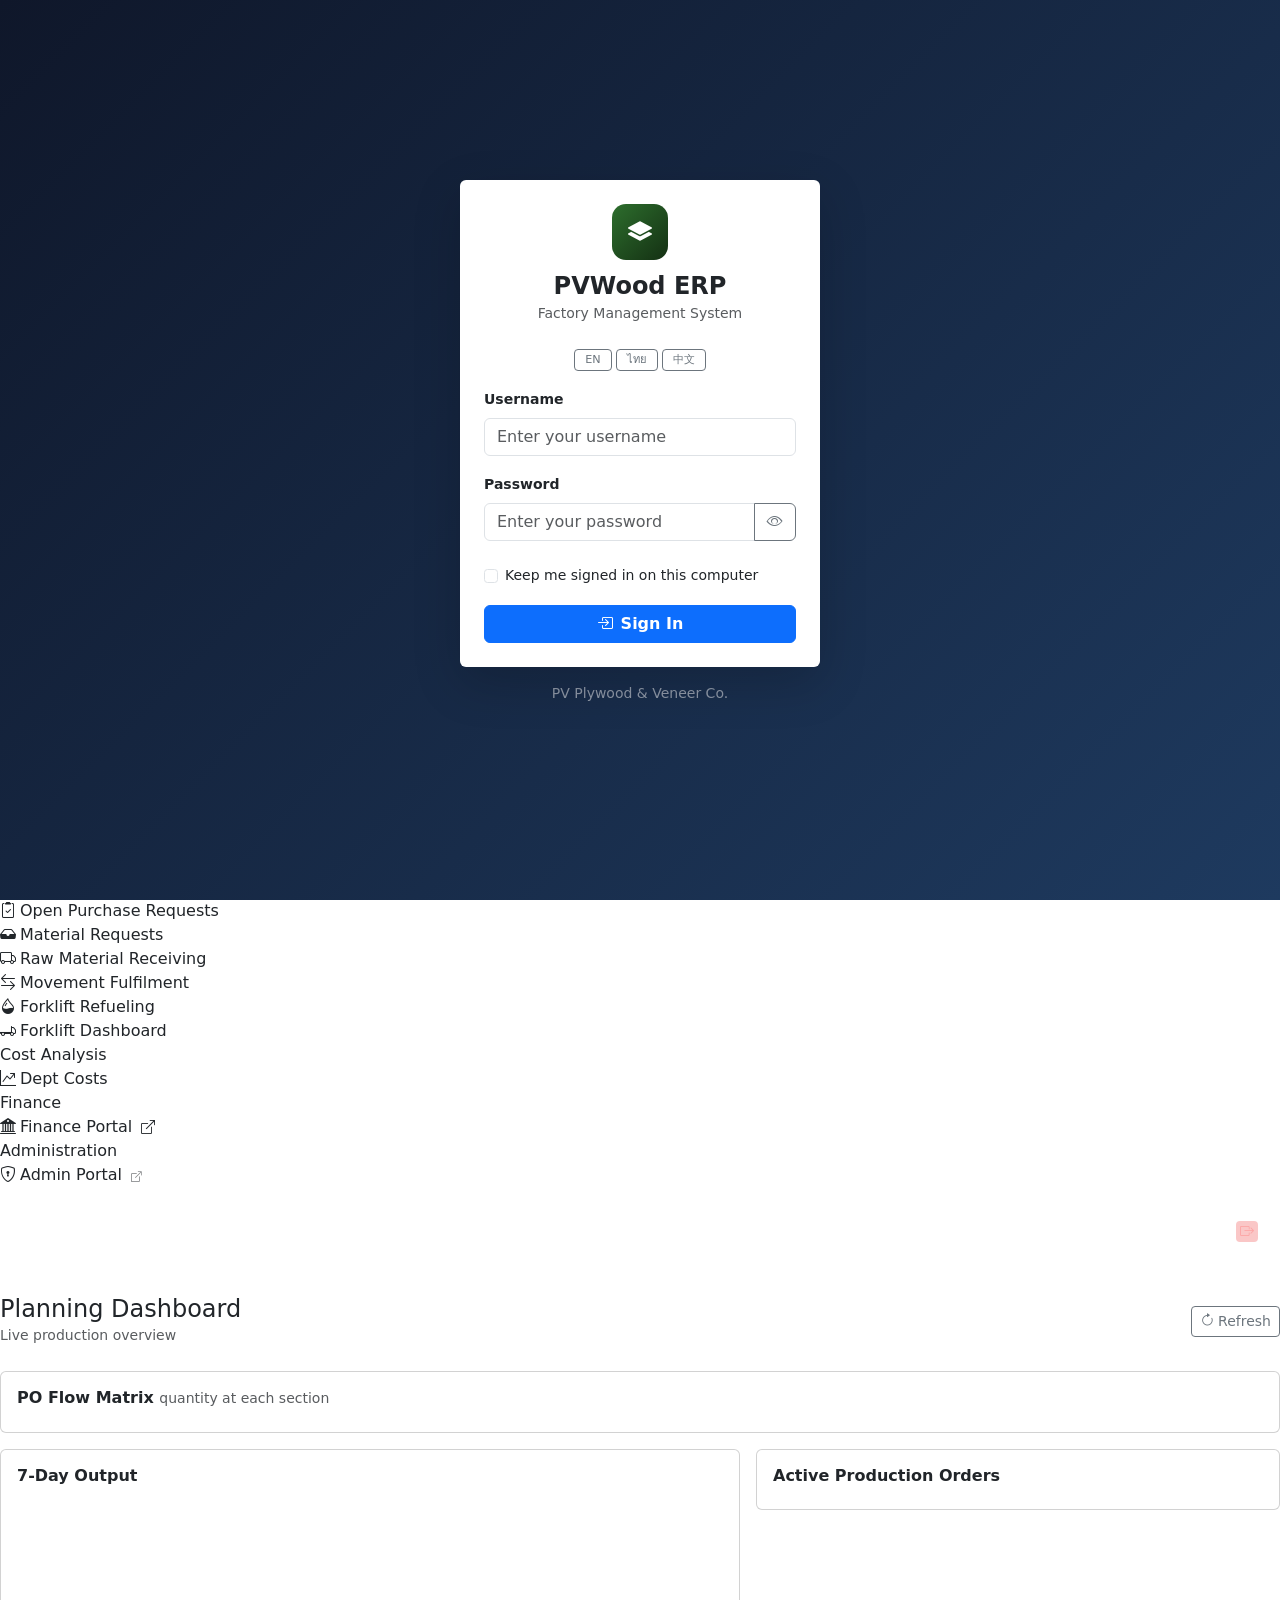
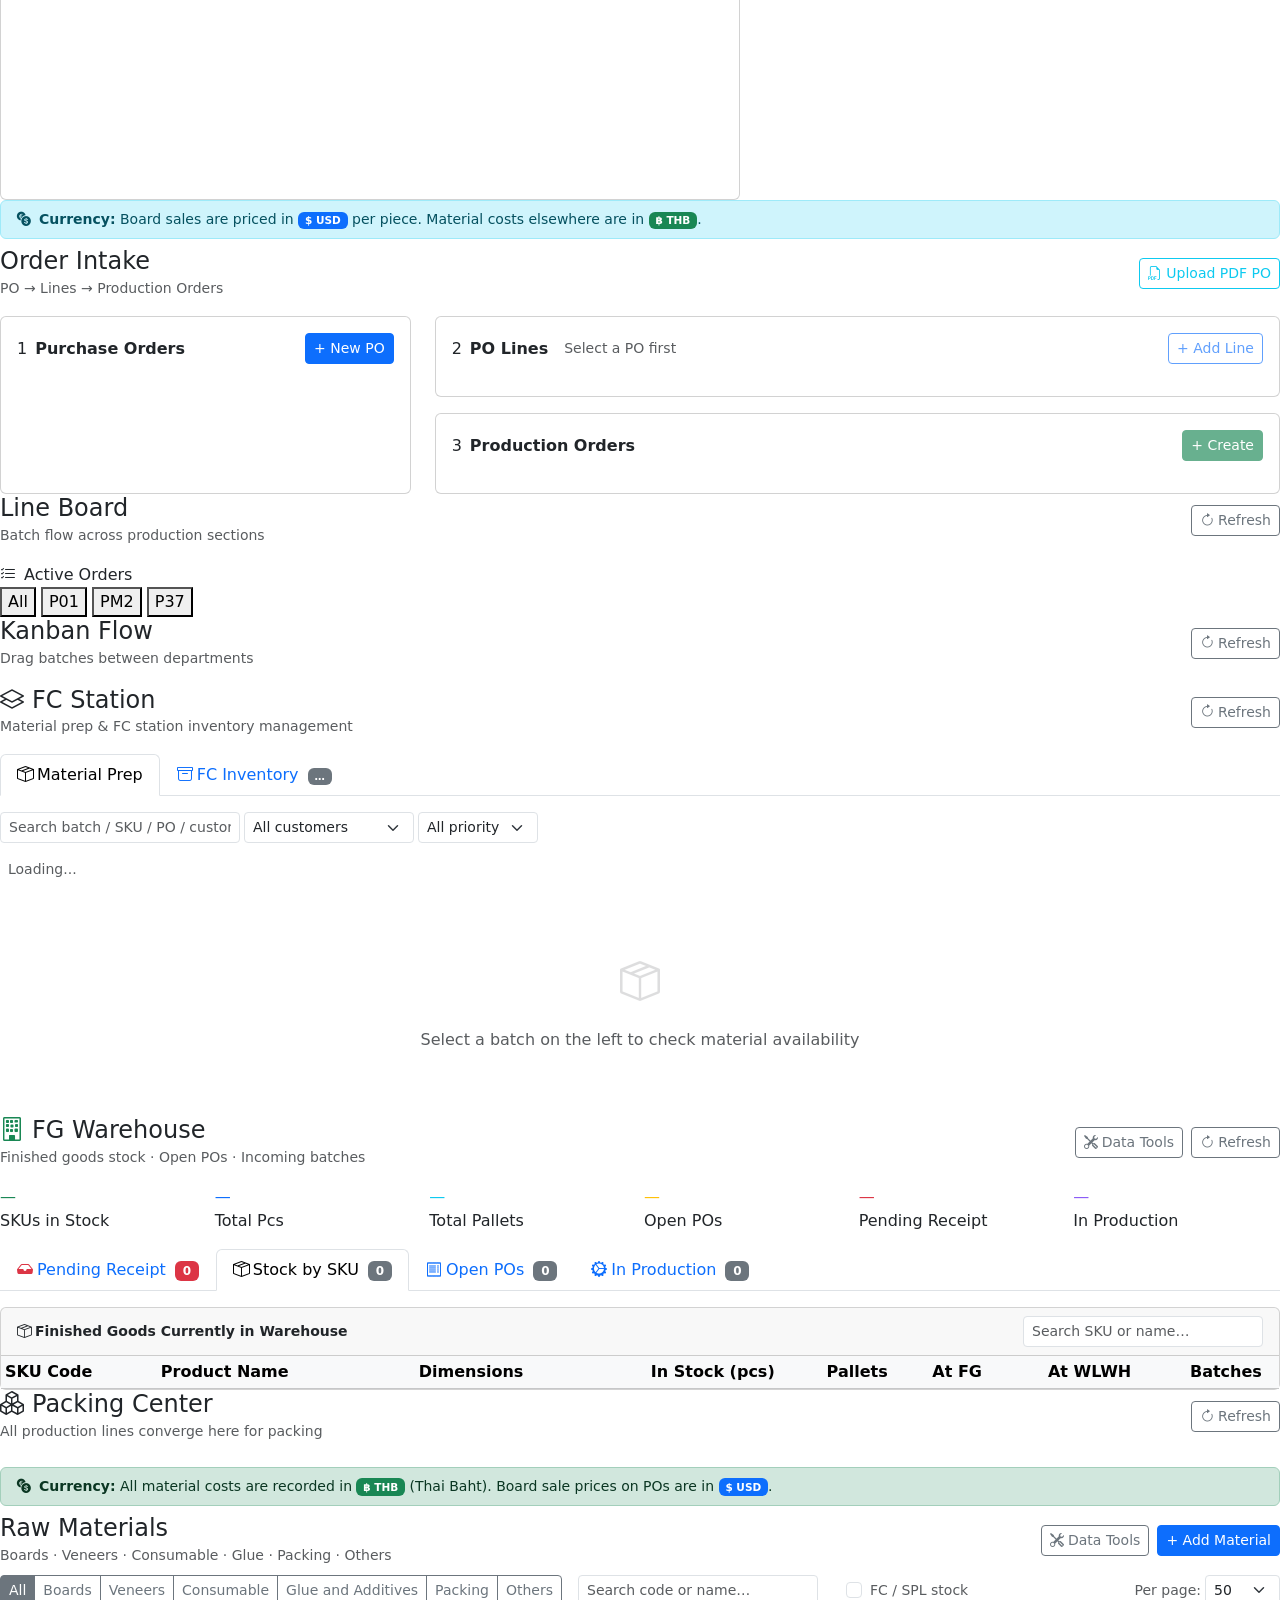
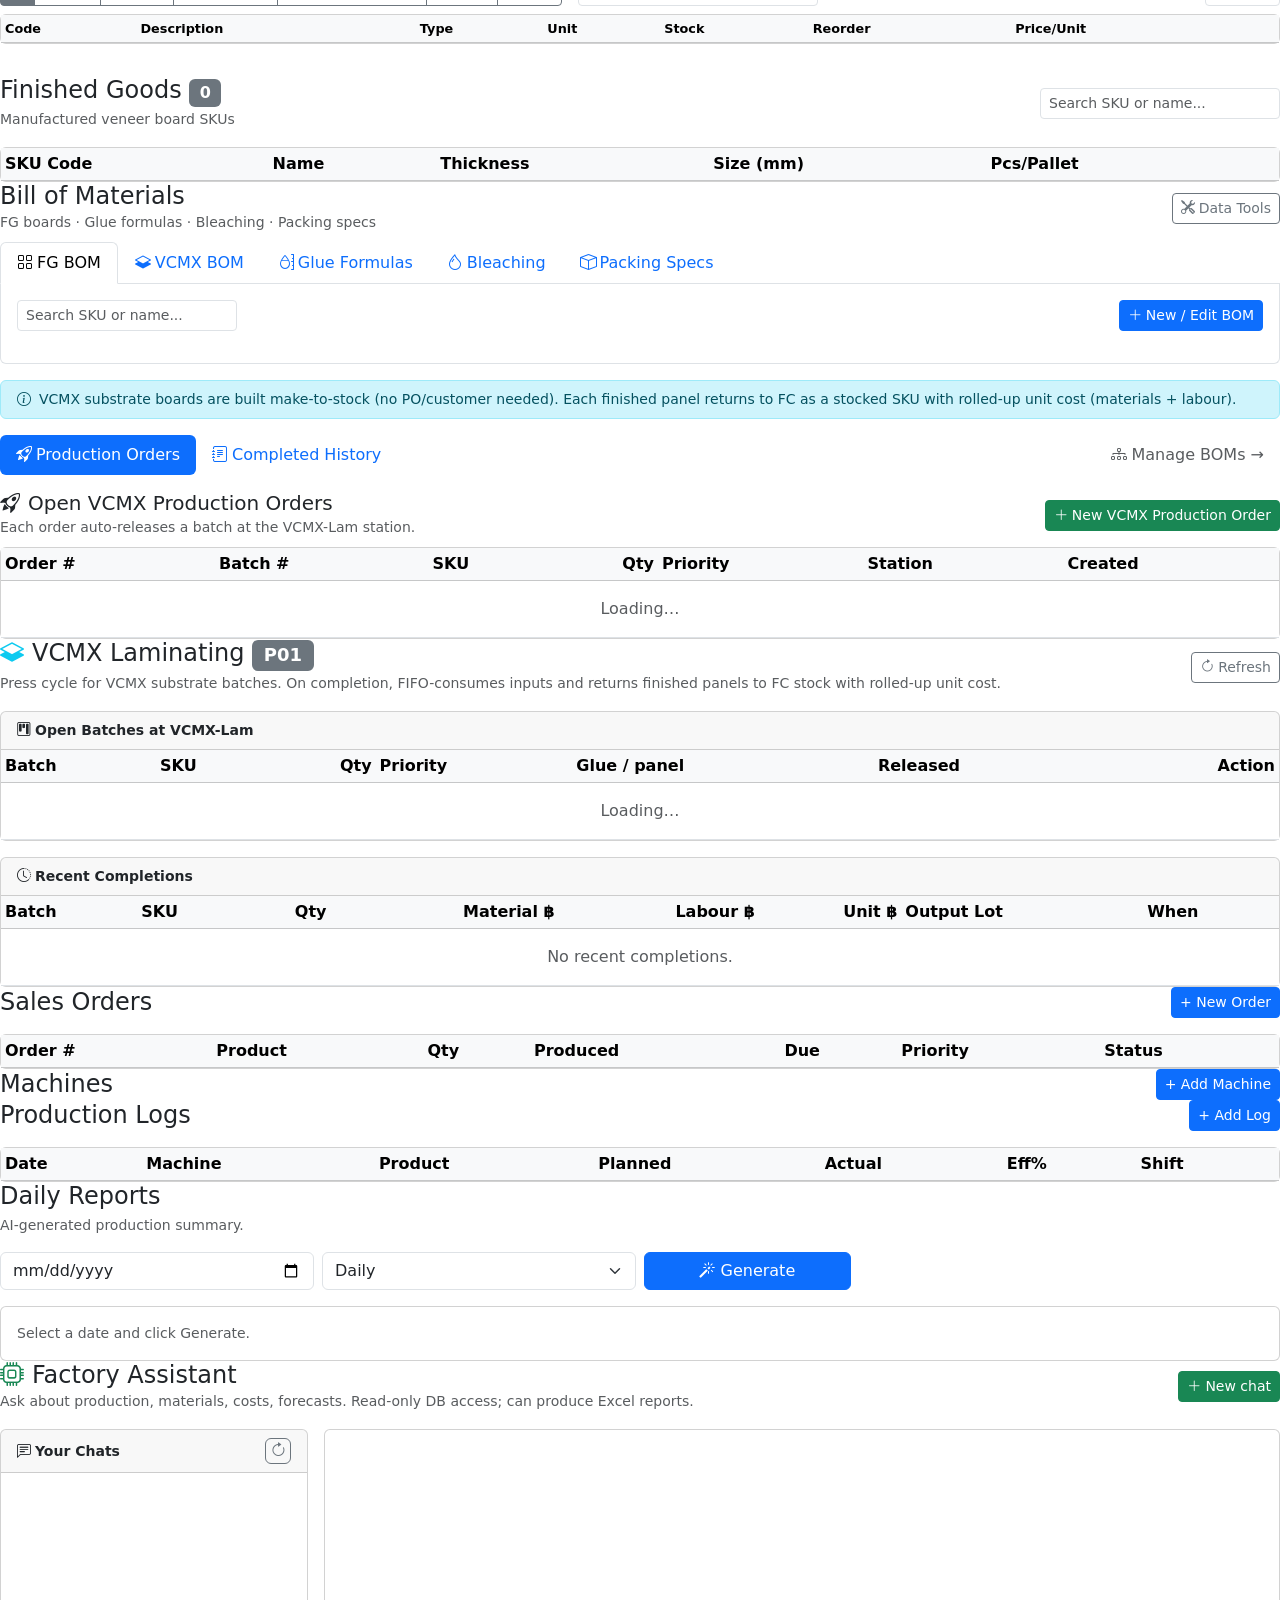
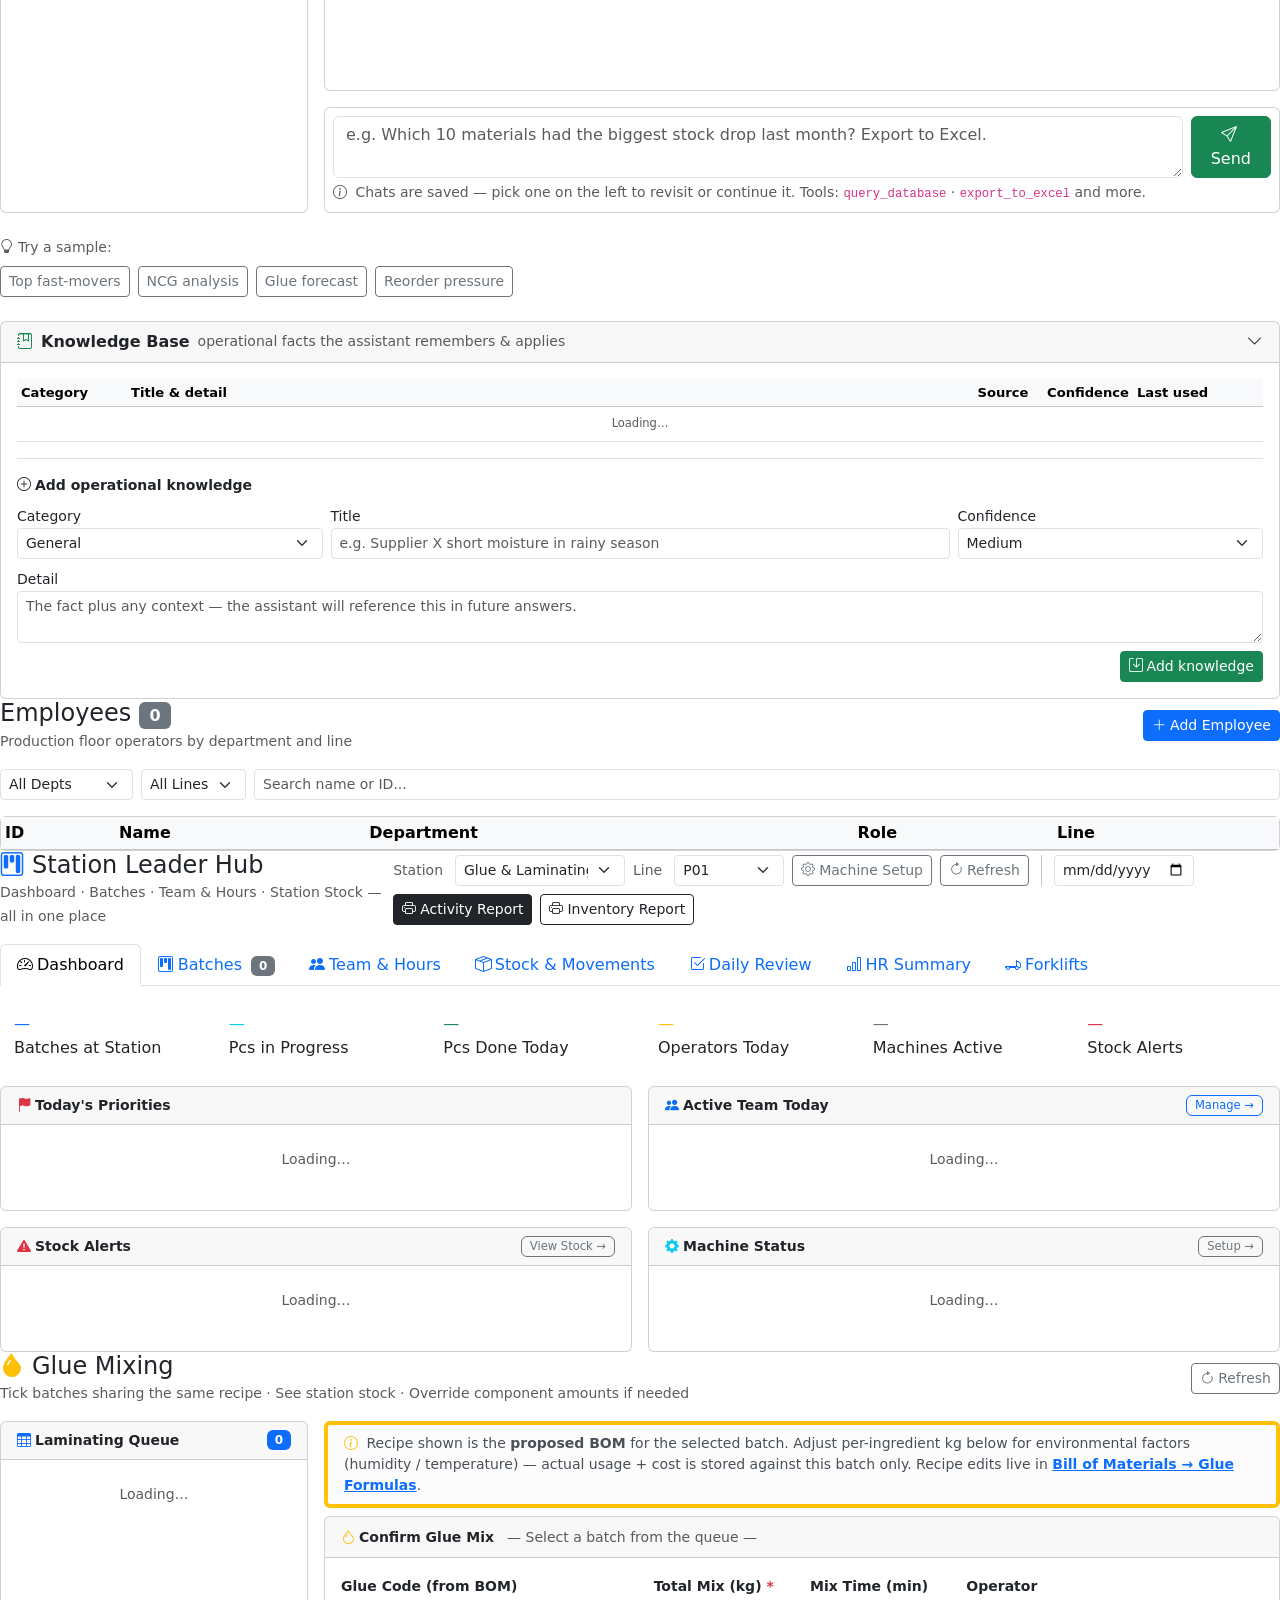
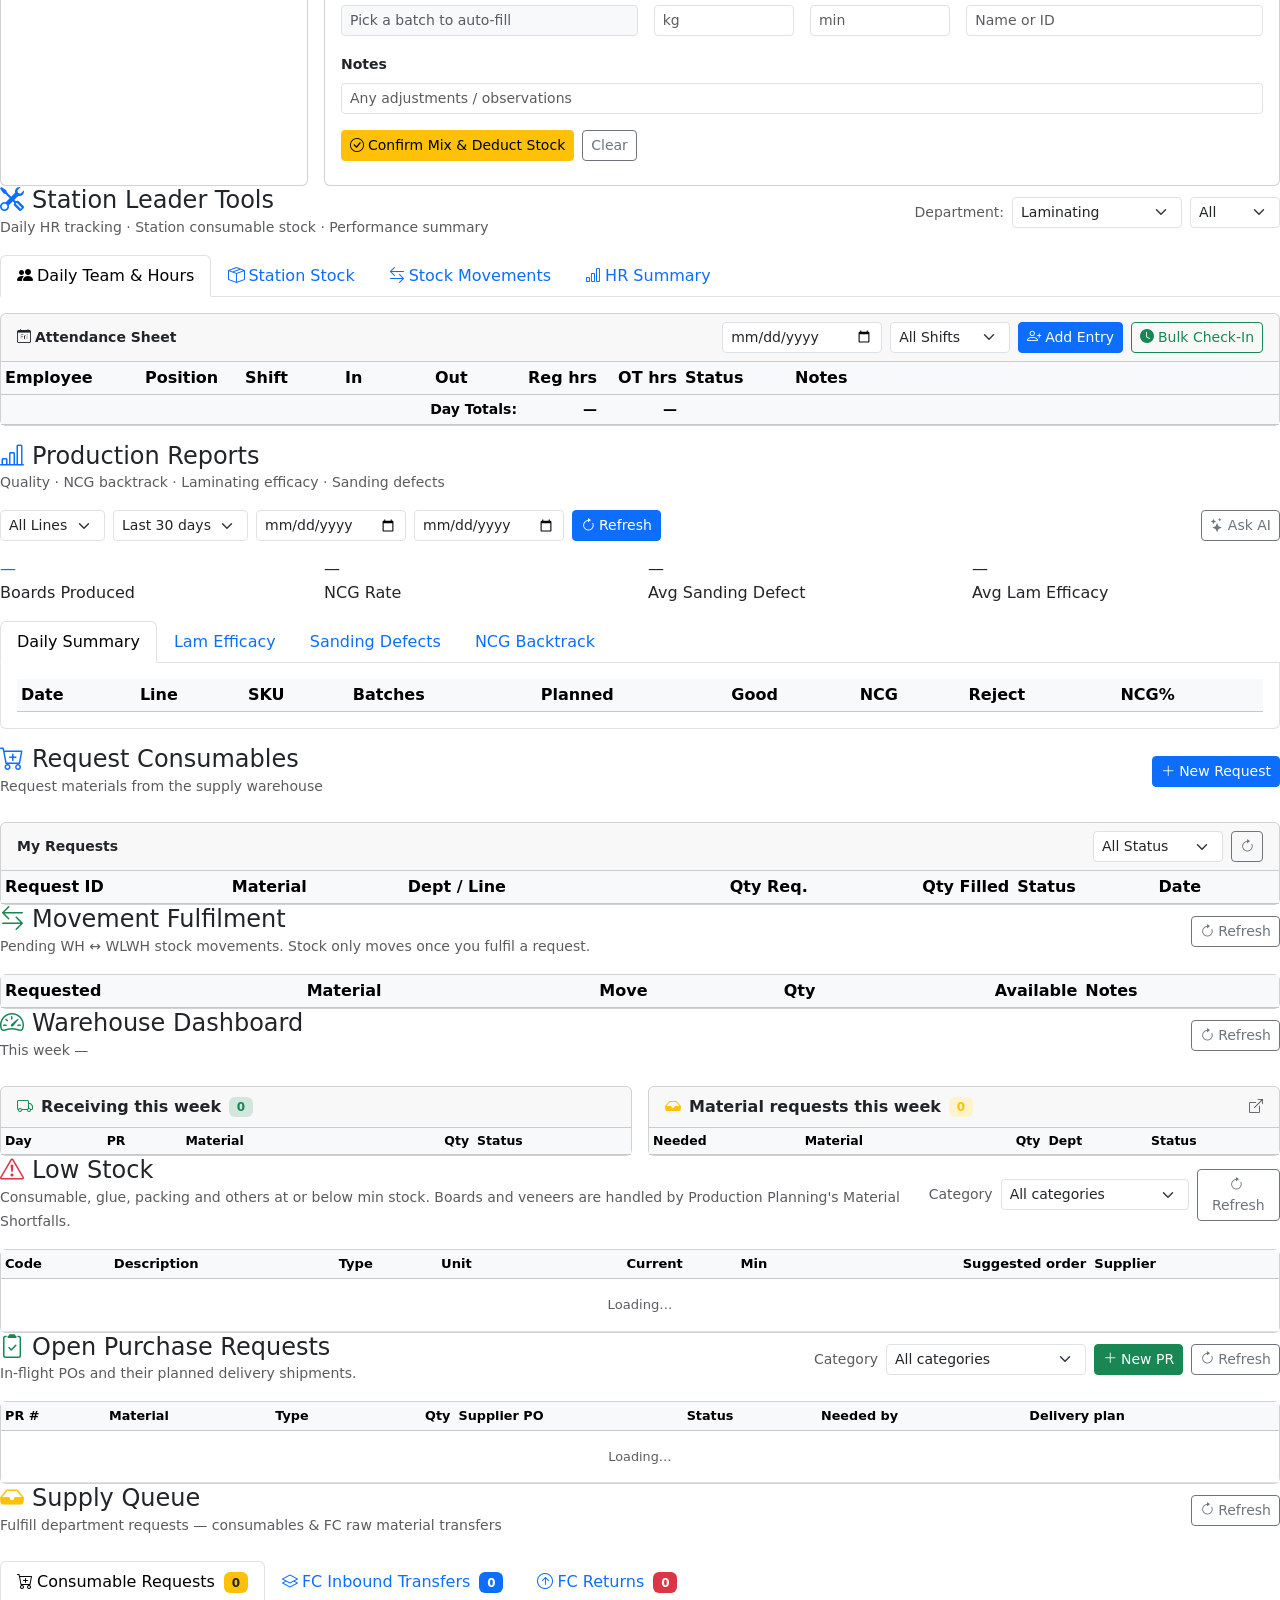
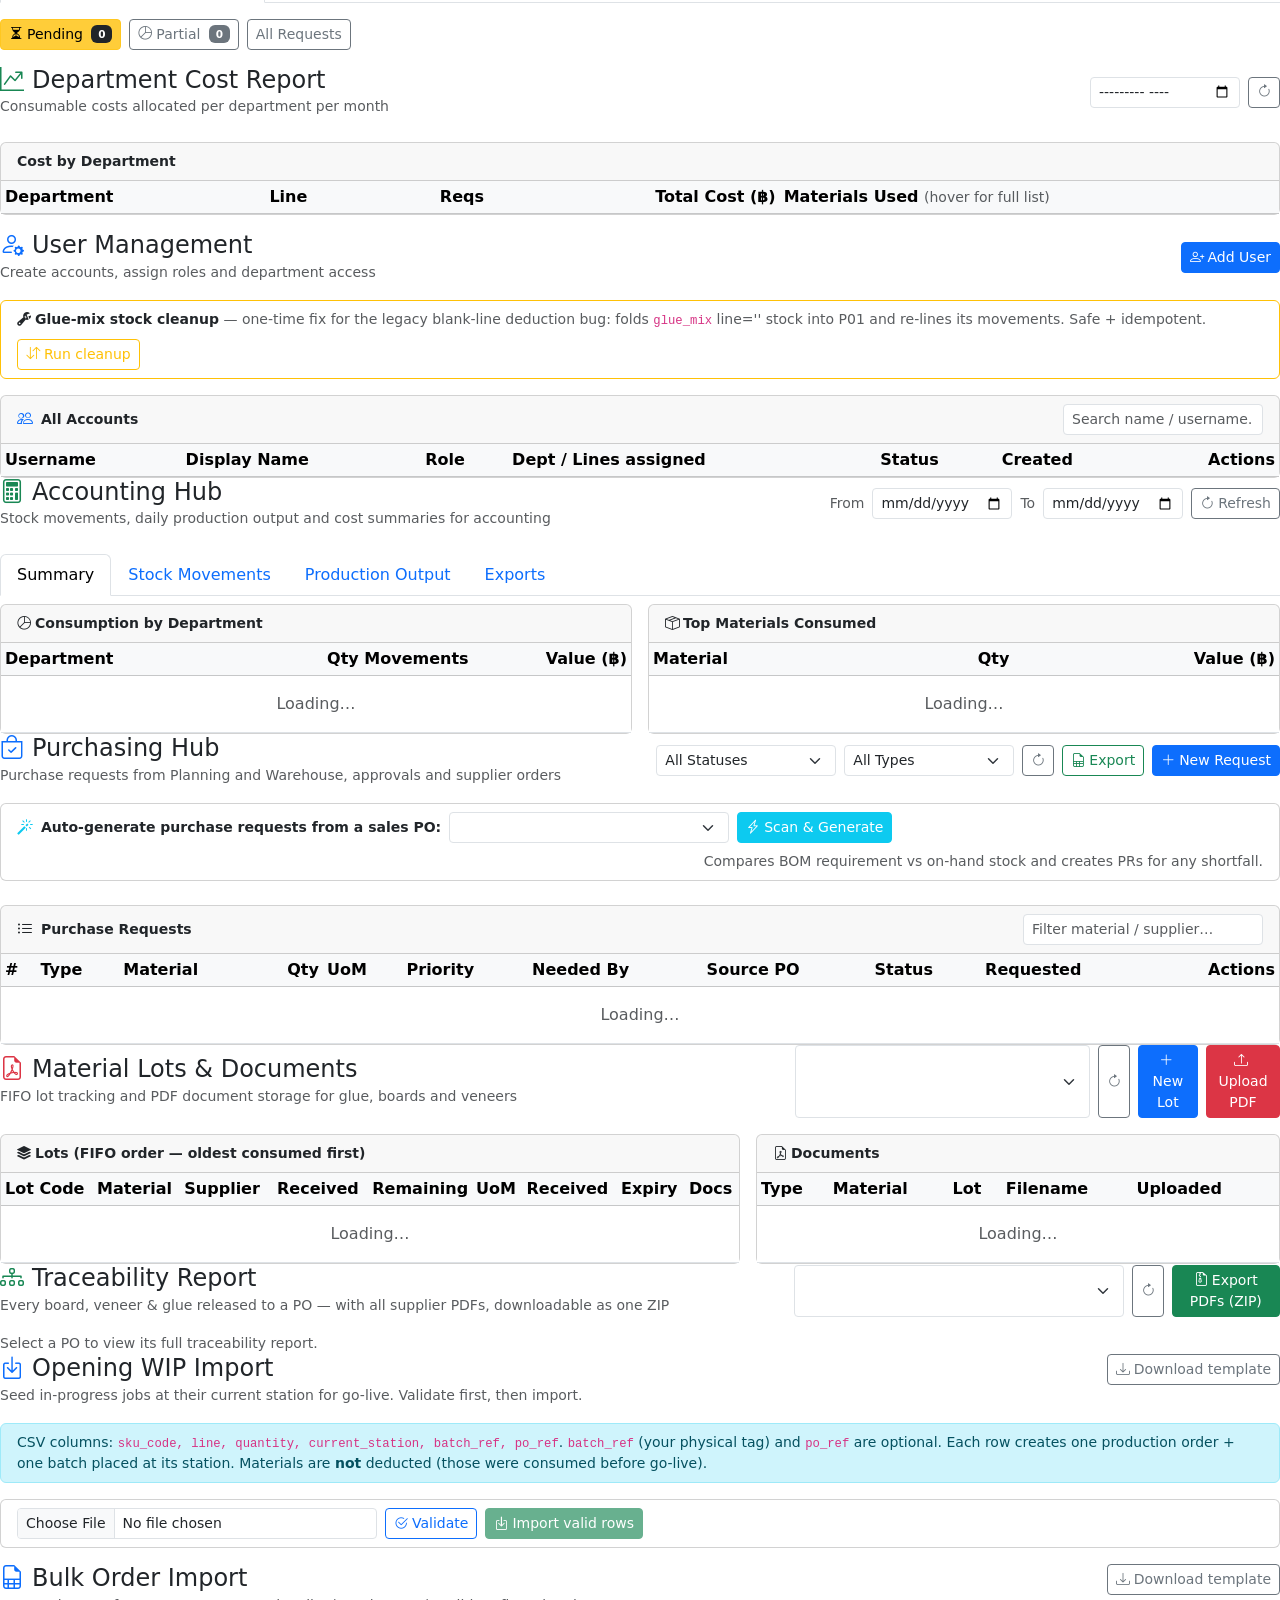
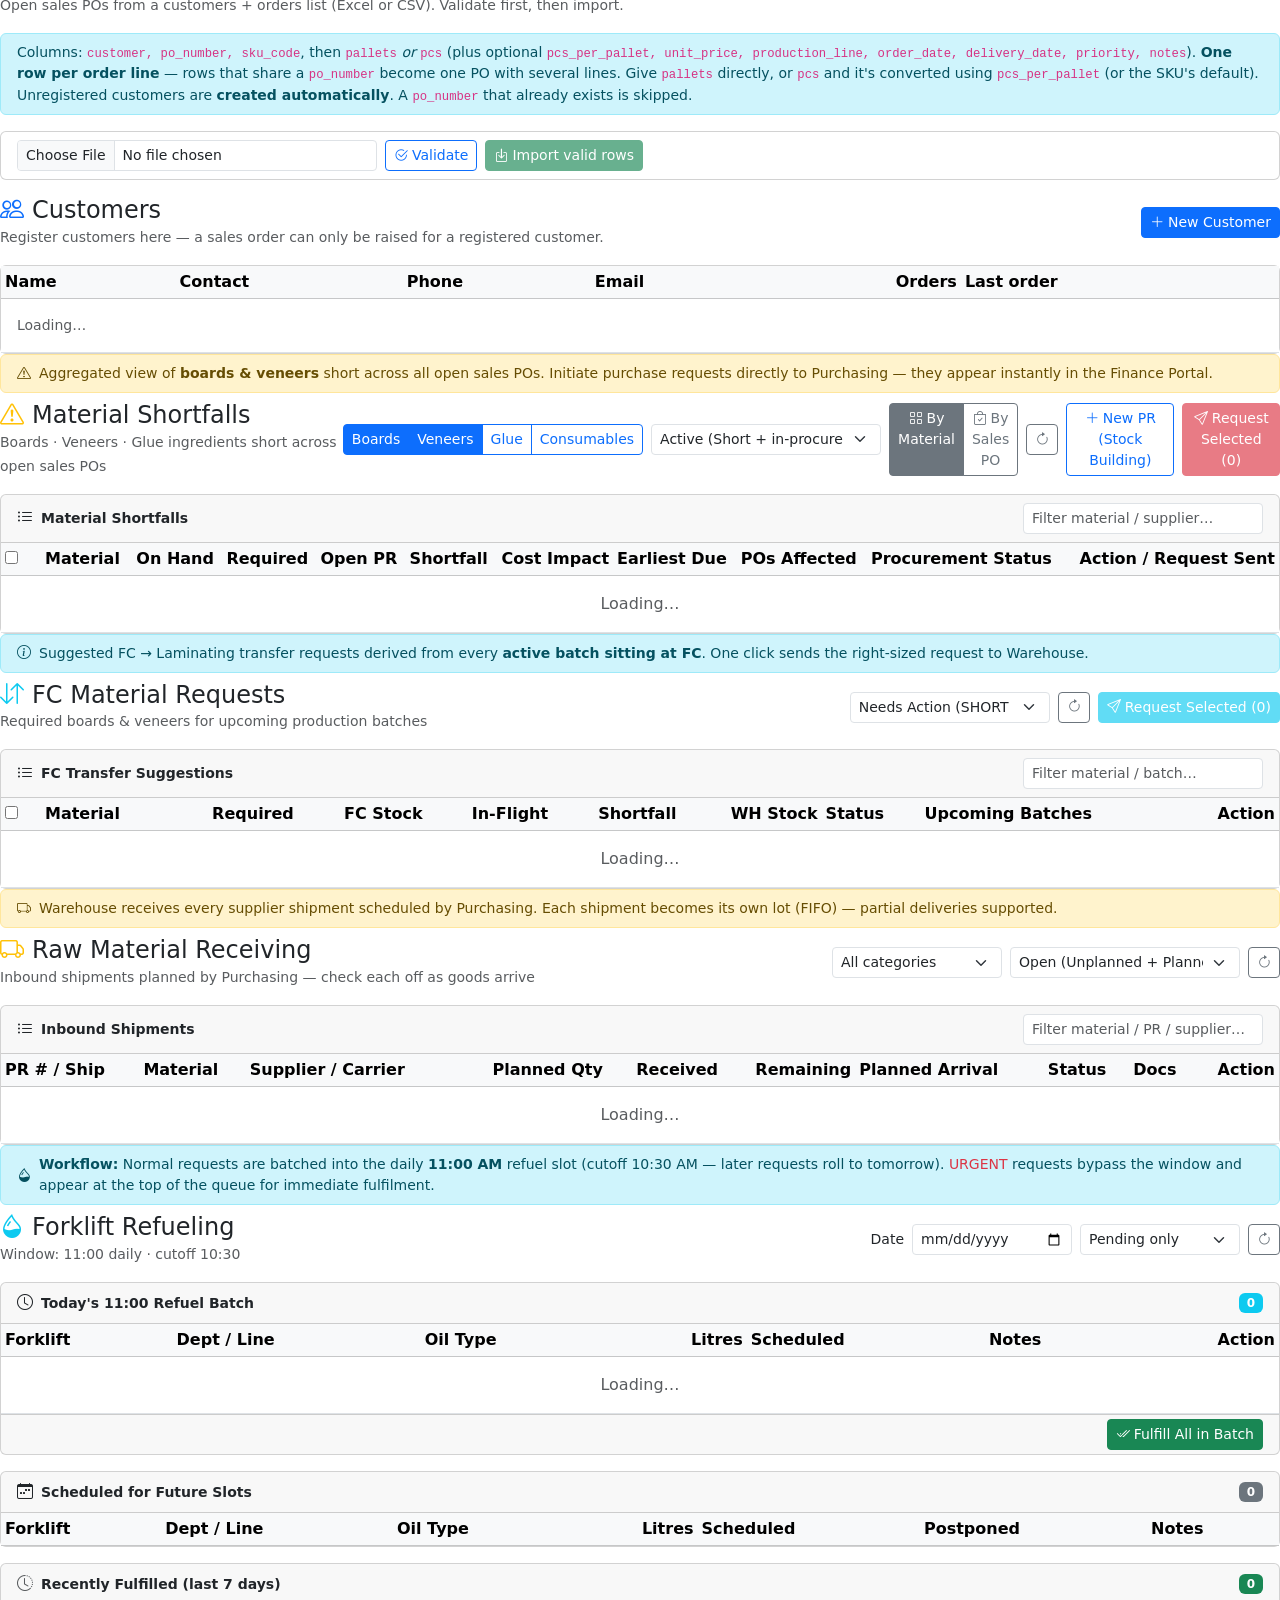
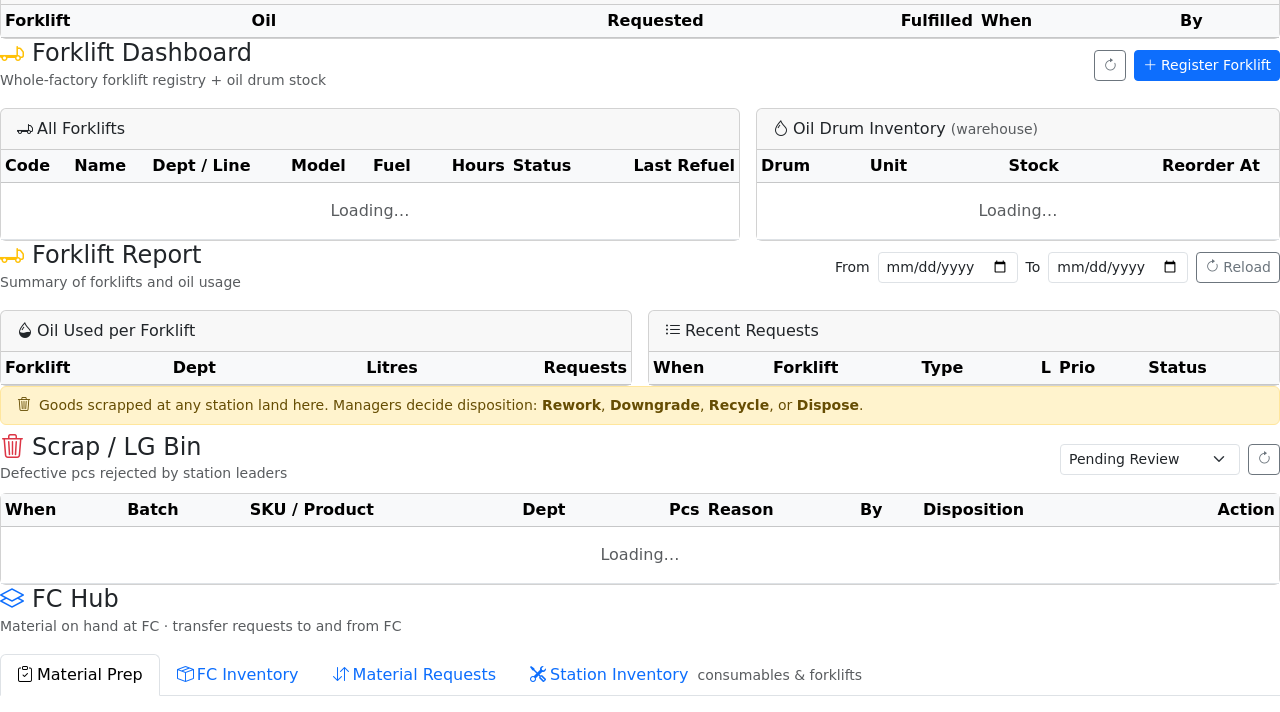
==== commit 8dc8eaec: "index.html" ====
--- a/index.html
+++ b/index.html
@@ -6033,9 +6033,9 @@
 <!-- Extracted shared scripts. Order matters: i18n + core declare globals
      (_LANG, I18N, t, api, toast, formatters, …) used by the main inline
      script and by future portal modules. -->
-<script src="/static/js/i18n.js"></script>
-<script src="/static/js/core.js"></script>
-<script src="/static/js/nav.js"></script>
+<script src="/js/i18n.js"></script>
+<script src="/js/core.js"></script>
+<script src="/js/nav.js"></script>
 <script>
 /* DEBUG ERROR CATCHER — runs before main script so it catches syntax errors too */
 window.onerror = function(msg, src, line, col, err){
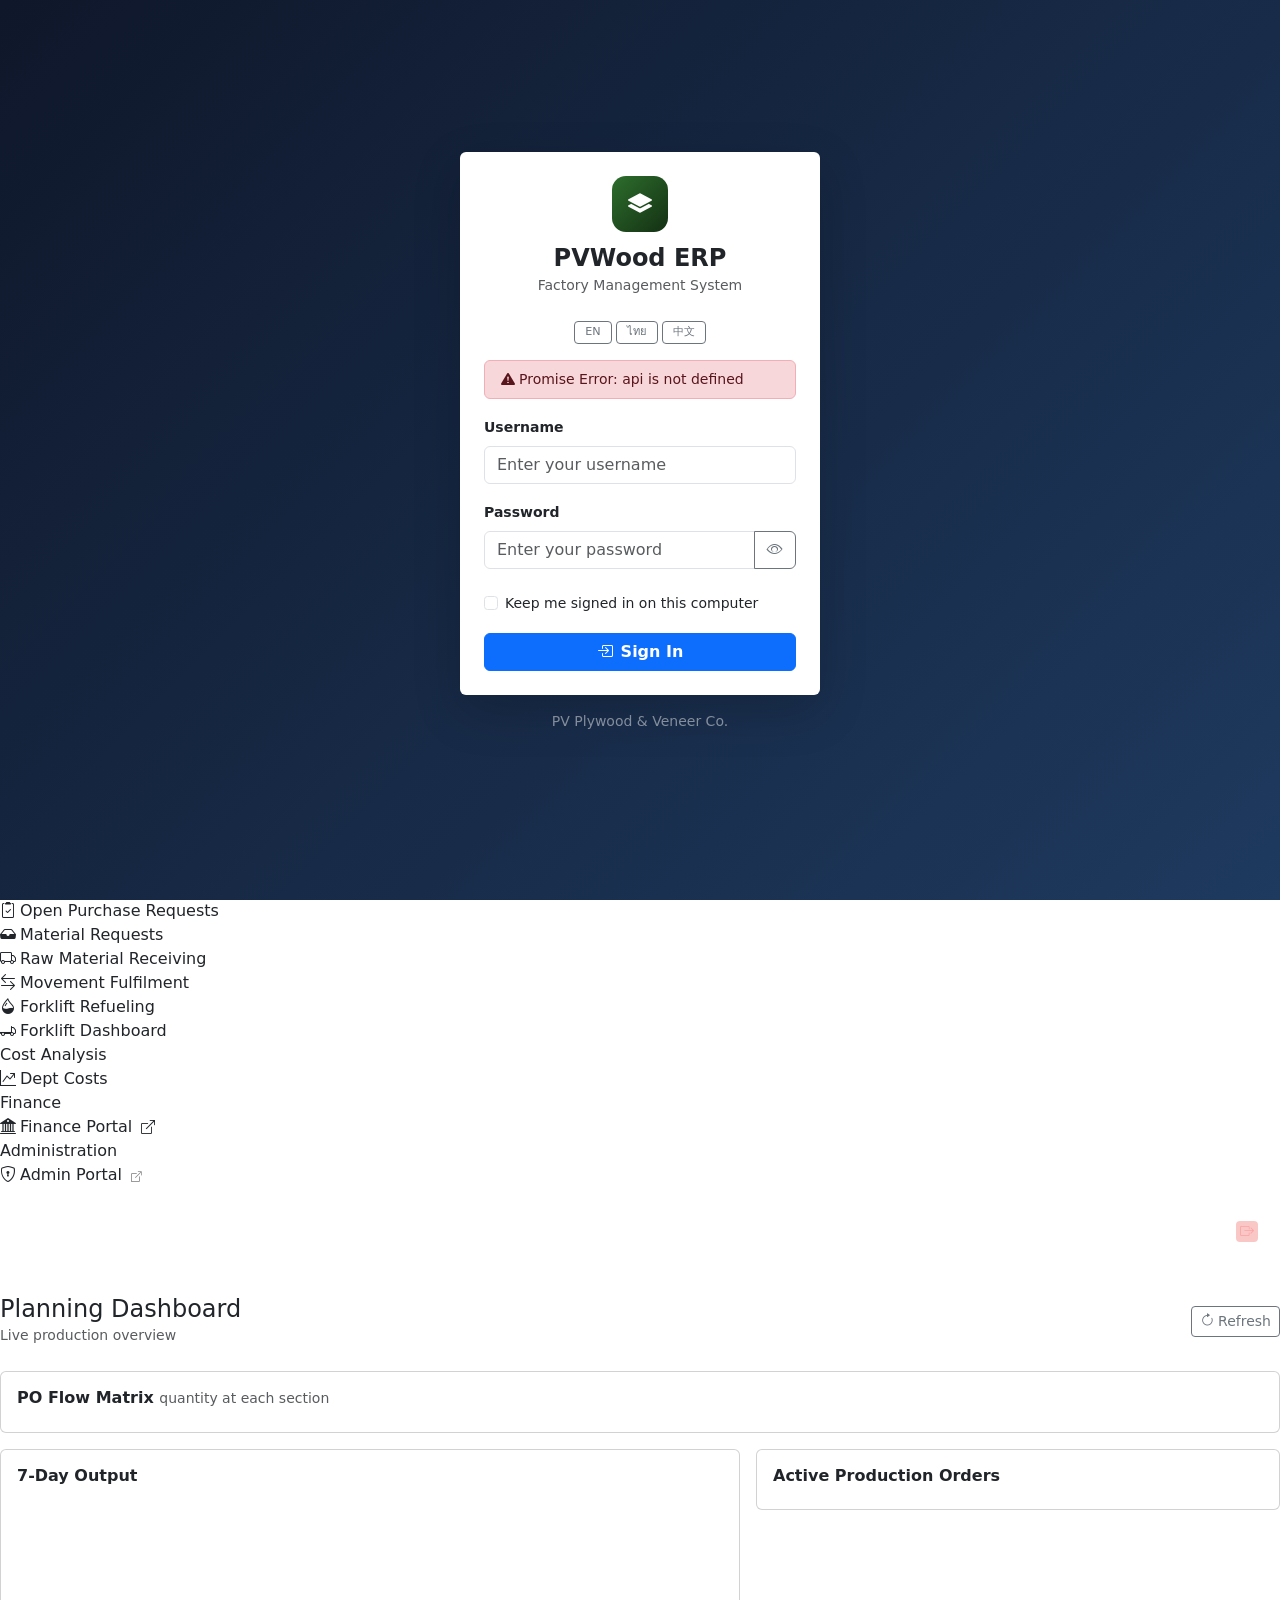
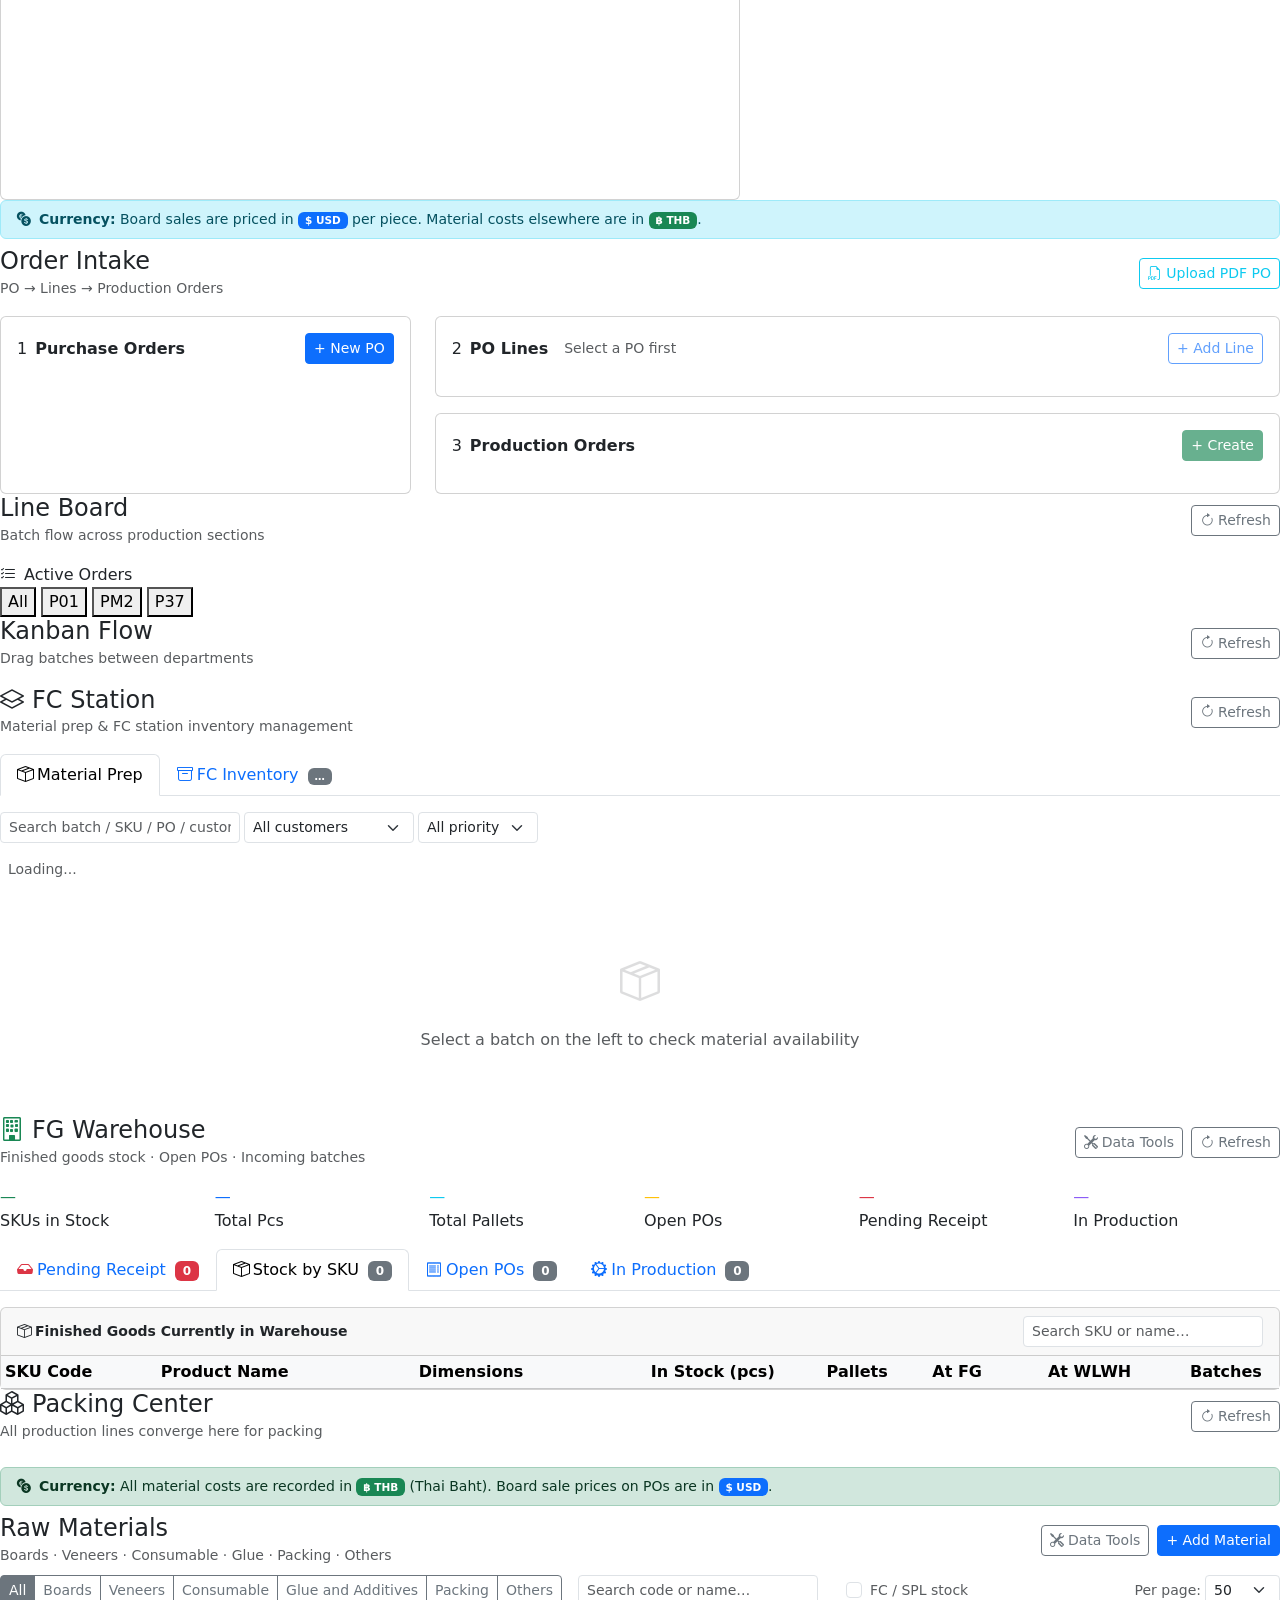
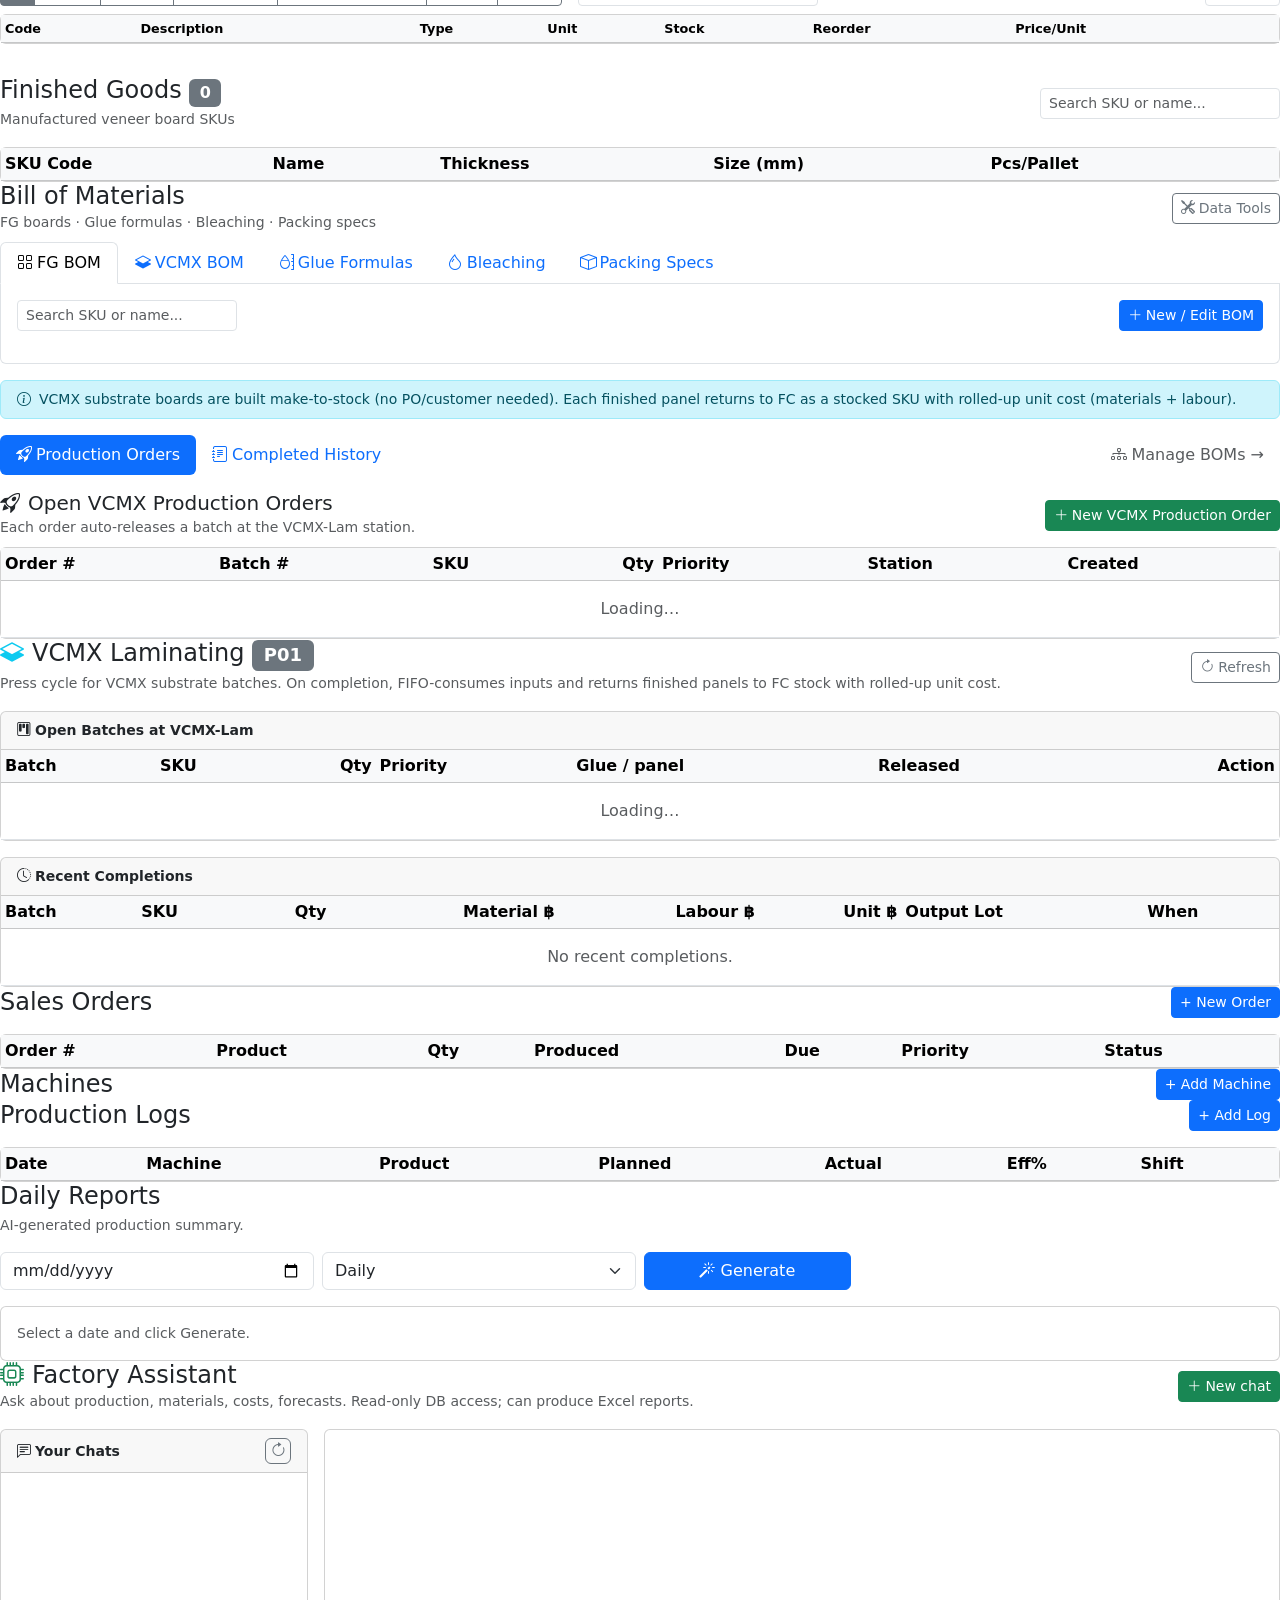
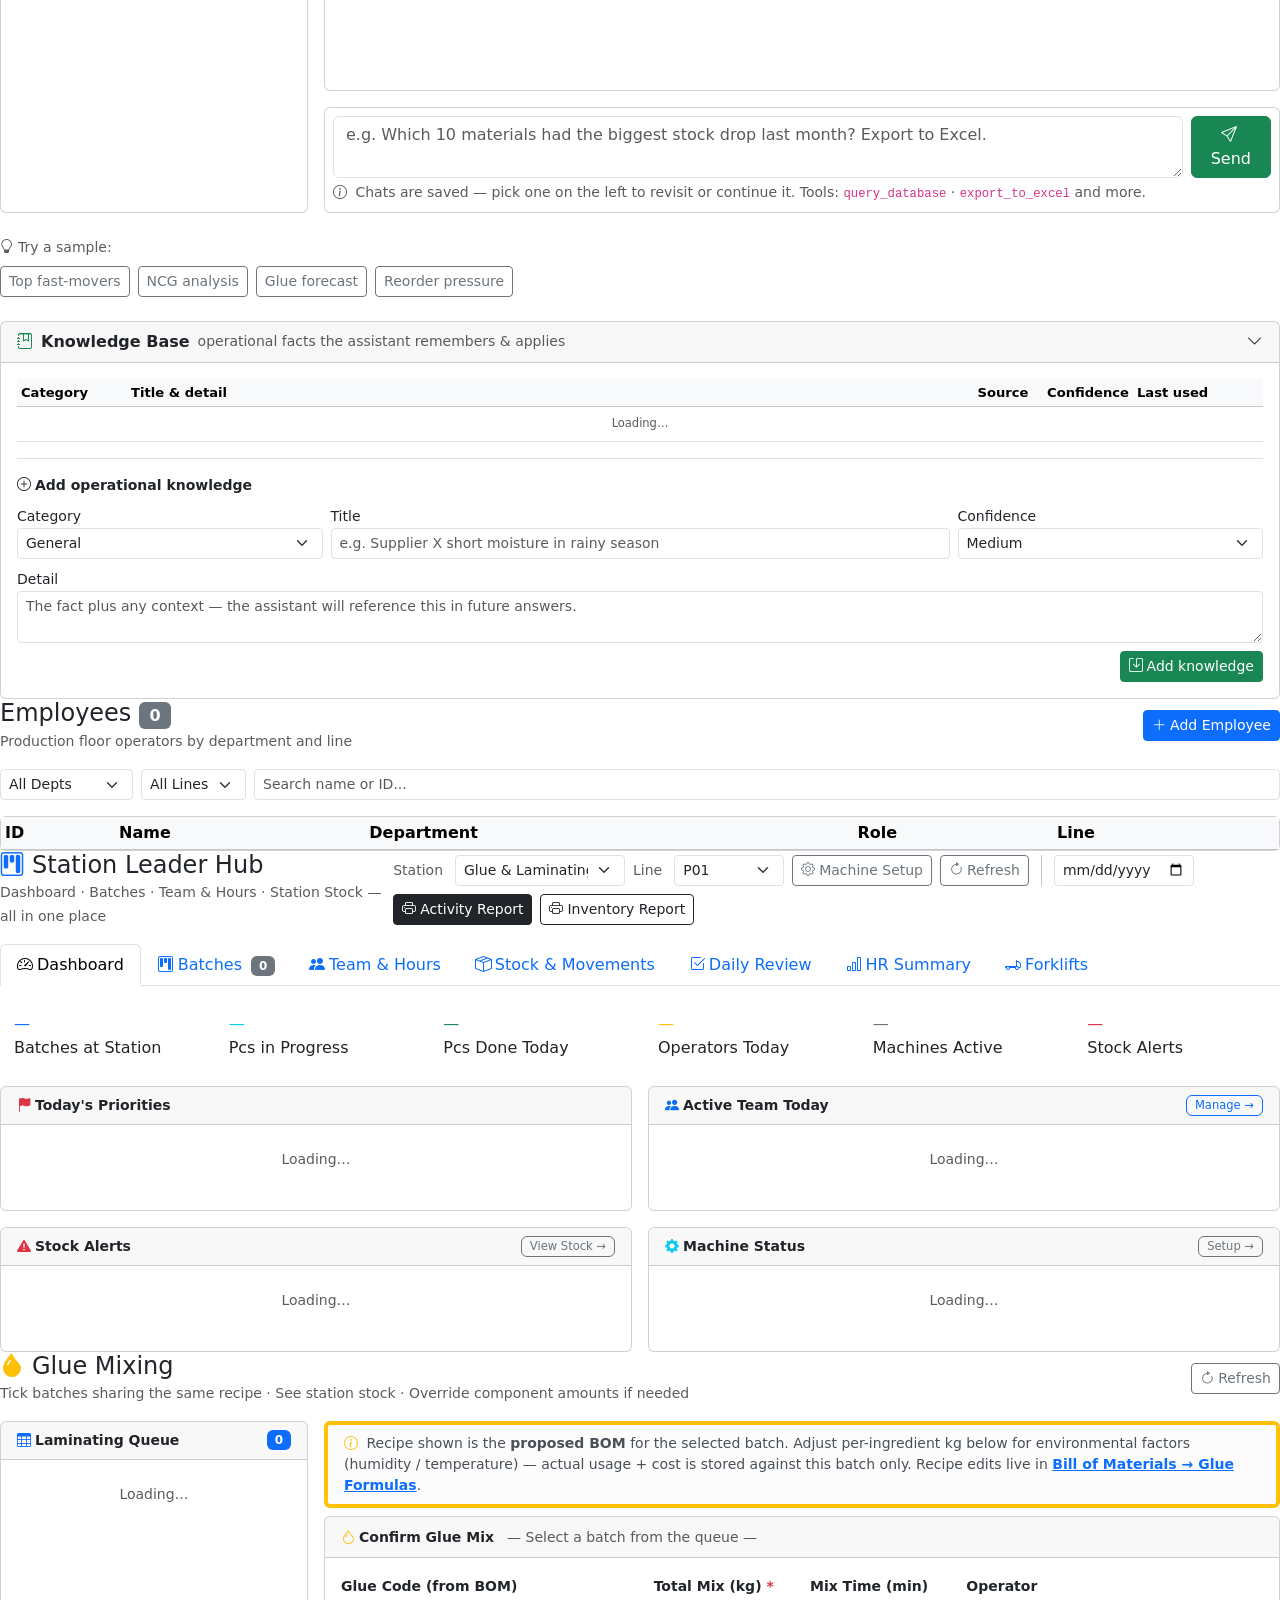
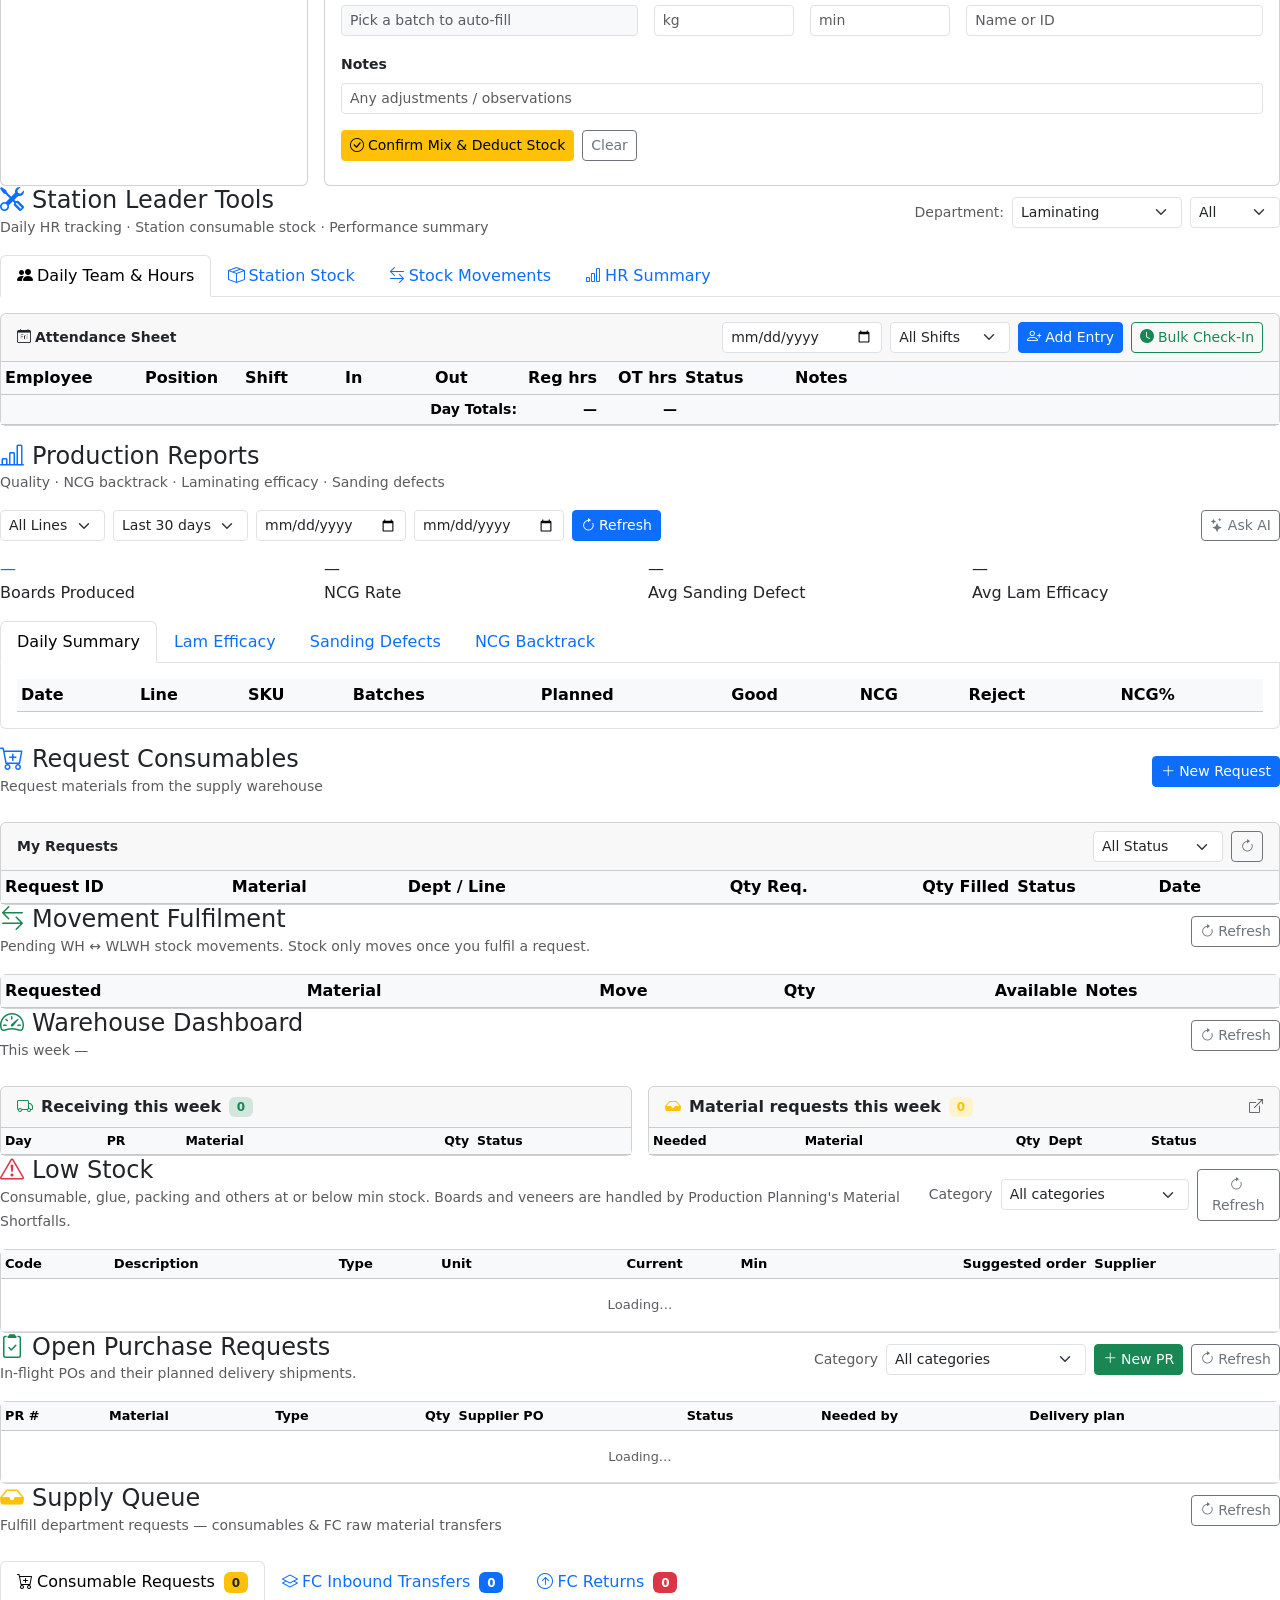
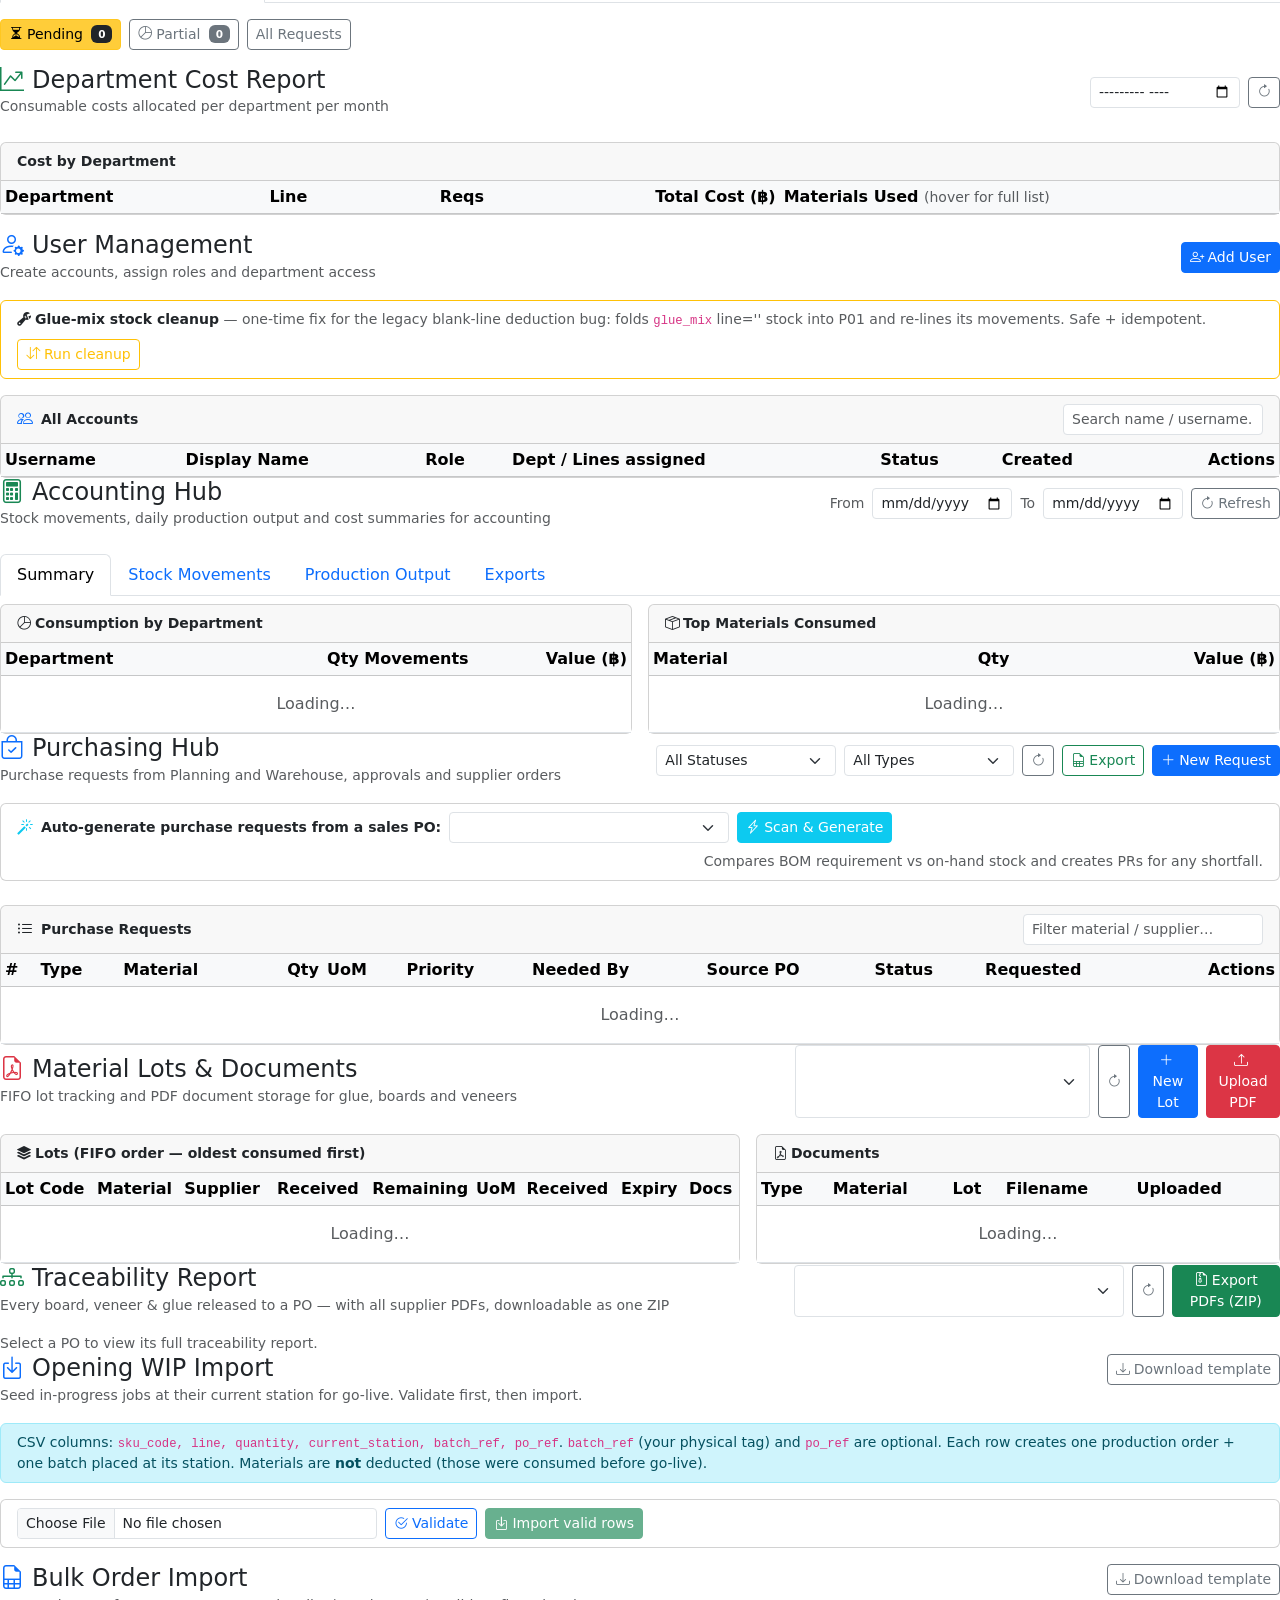
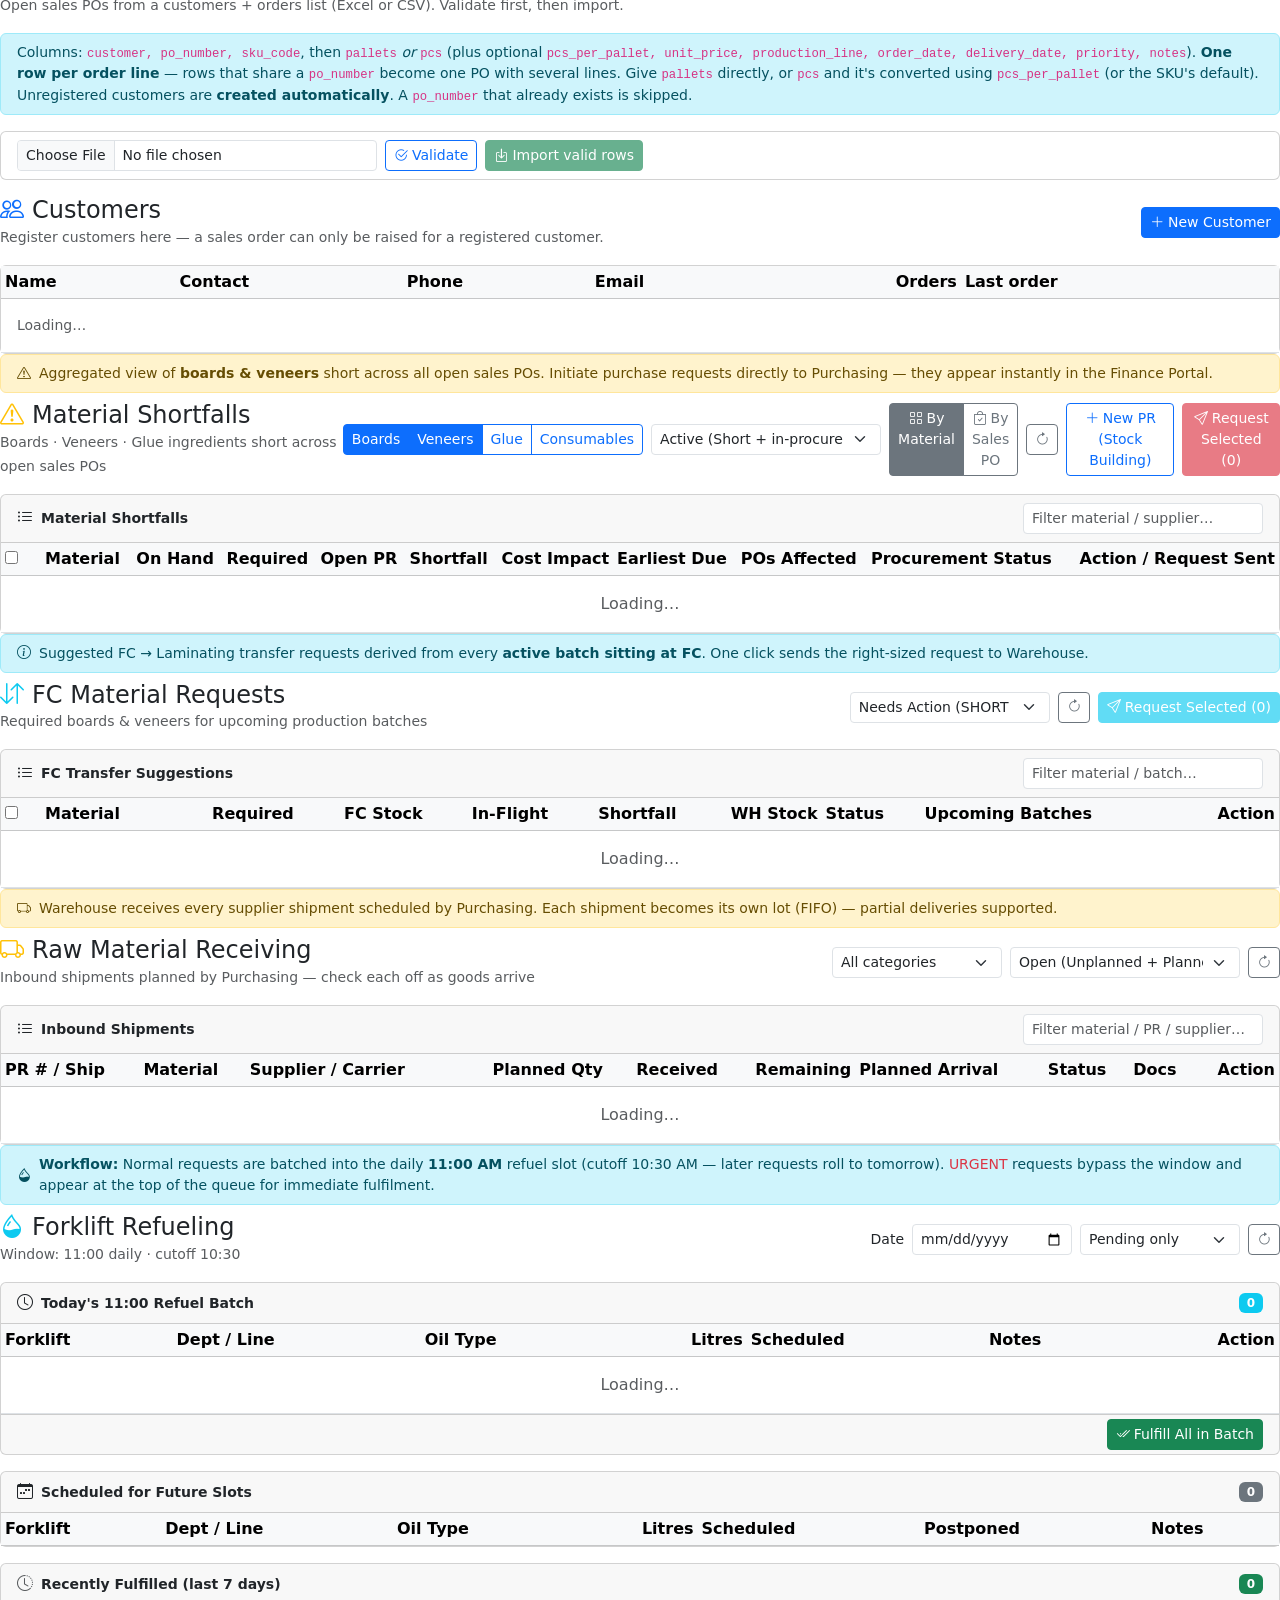
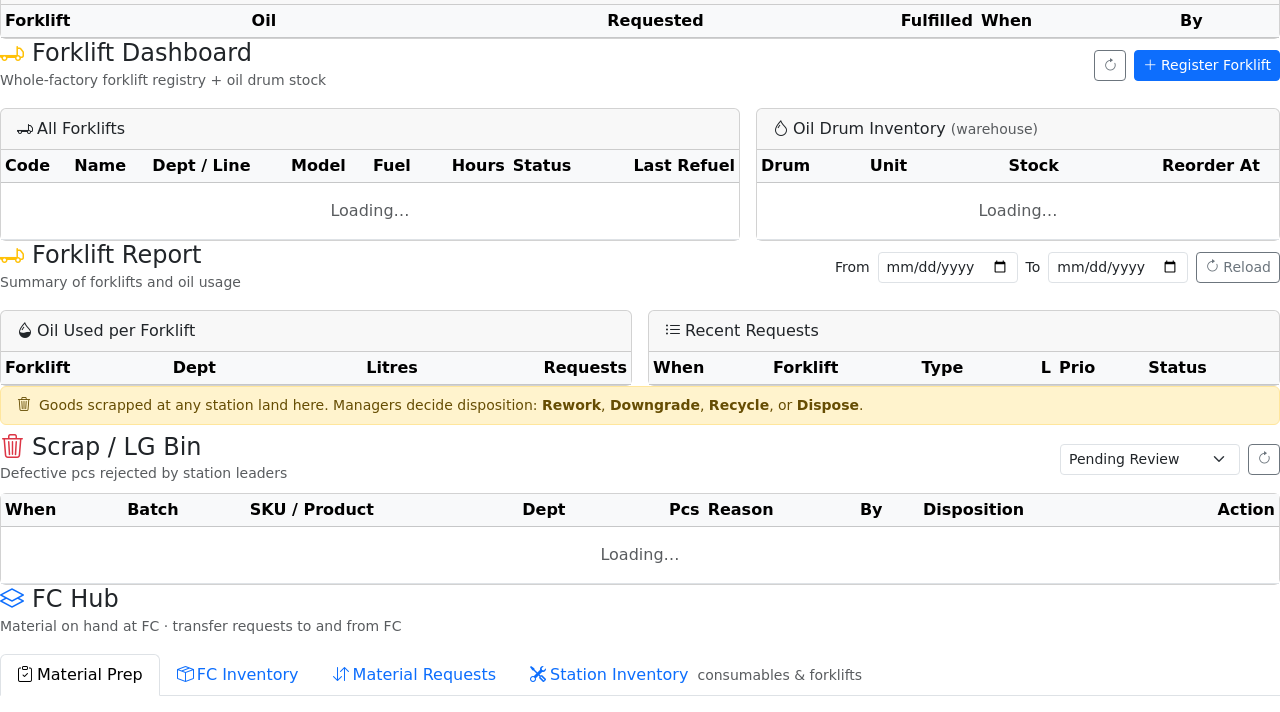
==== commit 55872f5b: "Update index.html" ====
--- a/index.html
+++ b/index.html
@@ -1,6522 +1,10 @@
 <!DOCTYPE html>
-<html lang="en">
+<html>
 <head>
-<meta charset="UTF-8">
-<meta name="viewport" content="width=device-width, initial-scale=1.0">
-<title>PVWood ERP</title>
-<link rel="icon" type="image/svg+xml" href="/static/assets/pvwood-icon.svg">
-<link href="https://cdn.jsdelivr.net/npm/bootstrap@5.3.2/dist/css/bootstrap.min.css" rel="stylesheet">
-<link href="https://cdn.jsdelivr.net/npm/bootstrap-icons@1.11.3/font/bootstrap-icons.min.css" rel="stylesheet">
-<script src="https://cdn.jsdelivr.net/npm/chart.js@4.4.2/dist/chart.umd.min.js"></script>
-<script src="https://cdn.jsdelivr.net/npm/marked/marked.min.js"></script>
-<link rel="stylesheet" href="/static/css/styles.css">
+    <meta http-serif="refresh" content="0; url=frontend/index.html">
+    <script>window.location.href = "frontend/index.html";</script>
 </head>
 <body>
-
-<!-- ═══════════ LOGIN OVERLAY ═══════════ -->
-<div id="login-overlay" style="position:fixed;inset:0;z-index:9999;background:linear-gradient(135deg,#0f172a 0%,#1e3a5f 100%);display:flex;align-items:center;justify-content:center;">
-  <div style="width:100%;max-width:400px;padding:20px">
-    <div class="card shadow-lg border-0">
-      <div class="card-body p-4">
-        <div class="text-center mb-4">
-          <div style="width:56px;height:56px;background:linear-gradient(135deg,#2d6e2d,#143013);border-radius:14px;display:flex;align-items:center;justify-content:center;margin:0 auto 12px">
-            <i class="bi bi-layers-fill text-white" style="font-size:1.5rem"></i>
-          </div>
-          <h4 class="fw-bold mb-0" data-i18n="PVWood ERP">PVWood ERP</h4>
-          <small class="text-muted" data-i18n="Factory Management System">Factory Management System</small>
-        </div>
-        <!-- Language picker on the login card so users can switch BEFORE signing in -->
-        <div class="d-flex justify-content-center gap-1 mb-3">
-          <button type="button" class="btn btn-sm btn-outline-secondary login-lang-btn" data-lang-pick="en" onclick="setLang('en');loginRebrand();" style="font-size:.7rem;padding:2px 10px">EN</button>
-          <button type="button" class="btn btn-sm btn-outline-secondary login-lang-btn" data-lang-pick="th" onclick="setLang('th');loginRebrand();" style="font-size:.7rem;padding:2px 10px">ไทย</button>
-          <button type="button" class="btn btn-sm btn-outline-secondary login-lang-btn" data-lang-pick="zh" onclick="setLang('zh');loginRebrand();" style="font-size:.7rem;padding:2px 10px">中文</button>
-        </div>
-        <div id="login-error" class="alert alert-danger d-none py-2 small" role="alert">
-          <i class="bi bi-exclamation-triangle-fill me-1"></i><span id="login-error-msg"></span>
-        </div>
-        <div class="mb-3">
-          <label class="form-label small fw-semibold" data-i18n="Username">Username</label>
-          <input type="text" class="form-control" id="login-username" autocomplete="username"
-                 placeholder="Enter your username" data-i18n-ph="Enter your username"
-                 oninput="loginClearError('login-username')"
-                 onkeydown="if(event.key==='Enter')document.getElementById('login-password').focus()">
-          <div class="invalid-feedback" id="login-username-feedback"></div>
-        </div>
-        <div class="mb-4">
-          <label class="form-label small fw-semibold" data-i18n="Password">Password</label>
-          <div class="input-group">
-            <input type="password" class="form-control" id="login-password" autocomplete="current-password"
-                   placeholder="Enter your password" data-i18n-ph="Enter your password"
-                   oninput="loginClearError('login-password')"
-                   onkeydown="if(event.key==='Enter')doLogin()">
-            <button class="btn btn-outline-secondary" type="button" tabindex="-1"
-                    onmousedown="document.getElementById('login-password').type='text'"
-                    onmouseup="document.getElementById('login-password').type='password'"
-                    onmouseleave="document.getElementById('login-password').type='password'"
-                    title="Hold to show password" data-i18n-title="Hold to show password">
-              <i class="bi bi-eye"></i>
-            </button>
-          </div>
-          <div class="invalid-feedback d-block" id="login-password-feedback" style="display:none!important"></div>
-        </div>
-        <div class="form-check small mb-3">
-          <input class="form-check-input" type="checkbox" id="login-remember">
-          <label class="form-check-label" for="login-remember" data-i18n="Keep me signed in on this computer">Keep me signed in on this computer</label>
-        </div>
-        <button class="btn btn-primary w-100 fw-semibold" onclick="doLogin()" id="login-btn">
-          <i class="bi bi-box-arrow-in-right me-2"></i><span data-i18n="Sign In">Sign In</span>
-        </button>
-        <div id="login-hint" class="d-none text-center mt-3">
-          <small class="text-white-50" data-i18n="Still having trouble? Contact your system administrator to reset your password.">Still having trouble? Contact your system administrator to reset your password.</small>
-        </div>
-      </div>
-    </div>
-    <p class="text-center text-white-50 small mt-3">PV Plywood &amp; Veneer Co.</p>
-  </div>
-</div>
-
-<!-- ═══════════ USER PROFILE MODAL ═══════════ -->
-<div class="modal fade" id="myProfileModal" tabindex="-1">
-  <div class="modal-dialog">
-    <div class="modal-content">
-      <div class="modal-header">
-        <h5 class="modal-title"><i class="bi bi-person-circle me-2"></i>My Profile</h5>
-        <button type="button" class="btn-close" data-bs-dismiss="modal"></button>
-      </div>
-      <div class="modal-body">
-        <div class="mb-3">
-          <label class="form-label small fw-semibold">Display Name</label>
-          <input class="form-control form-control-sm" id="prof-name">
-        </div>
-        <div class="mb-3">
-          <label class="form-label small fw-semibold">New Password <span class="text-muted">(leave blank to keep)</span></label>
-          <input type="password" class="form-control form-control-sm" id="prof-pw">
-        </div>
-        <div id="prof-depts-section" class="d-none">
-          <div class="alert alert-info py-2 small mb-0">
-            <i class="bi bi-info-circle me-1"></i>Department assignments are managed by the system administrator.
-          </div>
-        </div>
-      </div>
-      <div class="modal-footer">
-        <button class="btn btn-primary btn-sm" onclick="saveProfile()"><i class="bi bi-floppy me-1"></i>Save</button>
-        <button class="btn btn-outline-secondary btn-sm" data-bs-dismiss="modal">Cancel</button>
-      </div>
-    </div>
-  </div>
-</div>
-
-<!-- Bulk-upload confirmation (populated by dtConfirm() before every CSV import) -->
-<div class="modal fade" id="dtConfirmModal" tabindex="-1">
-  <div class="modal-dialog">
-    <div class="modal-content">
-      <div class="modal-header py-2">
-        <h5 class="modal-title" id="dtConfirm-title"><i class="bi bi-upload me-2"></i>Confirm bulk upload</h5>
-        <button type="button" class="btn-close" data-bs-dismiss="modal"></button>
-      </div>
-      <div class="modal-body" id="dtConfirm-body"></div>
-      <div class="modal-footer py-2">
-        <button class="btn btn-outline-secondary btn-sm" data-bs-dismiss="modal">Cancel</button>
-        <button class="btn btn-sm" id="dtConfirm-ok"></button>
-      </div>
-    </div>
-  </div>
-</div>
-
-<!-- ═══════════ SIDEBAR ═══════════ -->
-<nav id="sidebar">
-  <button id="sidebar-pin" type="button" title="Pin / unpin the sidebar" onclick="toggleSidebarPin(event)">
-    <i class="bi bi-pin-angle-fill" id="sidebar-pin-icon"></i>
-  </button>
-  <div class="brand">
-    <img src="/static/assets/pvwood-icon.svg" alt="PV Wood">
-    <div class="brand-text">
-      <span class="sb-label" data-i18n="PVWood ERP">PVWood ERP</span>
-      <small class="sb-label" data-i18n="Factory Management">Factory Management</small>
-    </div>
-  </div>
-  <!-- Language picker (EN / TH / ZH) — collapses with the sidebar -->
-  <div class="lang-pills" title="Language / ภาษา / 语言">
-    <div class="lang-pill" data-lang-pick="en" onclick="setLang('en')">EN</div>
-    <div class="lang-pill" data-lang-pick="th" onclick="setLang('th')">ไทย</div>
-    <div class="lang-pill" data-lang-pick="zh" onclick="setLang('zh')">中文</div>
-  </div>
-
-  <!-- ── 1. PLANNING (top of workflow) ─────────────────────── -->
-  <div class="nav-sec" data-i18n="Planning">Planning</div>
-  <a class="nav-link active" data-page="dashboard" href="#"><i class="bi bi-speedometer2"></i><span data-i18n="Dashboard">Dashboard</span></a>
-  <a class="nav-link" data-page="customers" href="#"><i class="bi bi-people"></i><span data-i18n="Customers">Customers</span></a>
-  <a class="nav-link" data-page="order-intake" href="#"><i class="bi bi-clipboard-plus"></i><span data-i18n="Order Intake">Order Intake</span></a>
-  <a class="nav-link" data-page="line-board" href="#"><i class="bi bi-layout-three-columns"></i><span data-i18n="Line Board">Line Board</span></a>
-  <a class="nav-link" data-page="factory-assistant" id="nav-factory-assistant" href="#">
-    <i class="bi bi-cpu"></i><span data-i18n="Factory Assistant">Factory Assistant</span>
-    <span class="badge bg-success ms-auto" style="font-size:.6rem">AI</span>
-  </a>
-  <a class="nav-link" data-page="material-shortfalls" id="nav-shortfalls" href="#">
-    <i class="bi bi-exclamation-triangle"></i><span data-i18n="Material Shortfalls">Material Shortfalls</span>
-    <span class="badge bg-danger ms-auto d-none" id="nav-shortfall-badge" style="font-size:.65rem">0</span>
-  </a>
-
-  <!-- Products & BOM (under Planning) -->
-  <div class="nav-sec ps-3" style="font-size:.6rem">— Products &amp; BOM</div>
-  <a class="nav-link" data-page="materials" href="#"><i class="bi bi-stack"></i><span data-i18n="Raw Materials & Consumables">Raw Materials &amp; Consumables</span></a>
-  <a class="nav-link" data-page="fg" href="#"><i class="bi bi-grid"></i><span data-i18n="Finished Goods (FG)">Finished Goods (FG)</span></a>
-  <a class="nav-link" data-page="bom" href="#"><i class="bi bi-diagram-3"></i><span data-i18n="Bill of Materials">Bill of Materials</span></a>
-  <a class="nav-link" data-page="vcmx" id="nav-vcmx" href="#">
-    <i class="bi bi-layers-half"></i><span data-i18n="VCMX Orders">VCMX Orders</span>
-    <span class="badge bg-info ms-auto d-none" id="nav-vcmx-badge" style="font-size:.65rem">0</span>
-  </a>
-  <a class="nav-link" data-page="lots-docs" href="#"><i class="bi bi-file-earmark-pdf"></i><span data-i18n="Lots & Documents">Lots &amp; Documents</span></a>
-  <a class="nav-link" data-page="traceability" href="#"><i class="bi bi-diagram-3"></i><span data-i18n="Traceability">Traceability</span></a>
-  <a class="nav-link" data-page="wip-import" id="nav-wip-import" href="#"><i class="bi bi-box-arrow-in-down"></i><span data-i18n="Opening WIP Import">Opening WIP Import</span></a>
-  <a class="nav-link" data-page="orders-import" id="nav-orders-import" href="#"><i class="bi bi-file-earmark-spreadsheet"></i><span data-i18n="Bulk Order Import">Bulk Order Import</span></a>
-
-  <!-- ── 2. PRODUCTION MODULE ─────────────────────────────── -->
-  <div class="nav-sec" data-i18n="Production Module">Production Module</div>
-  <a class="nav-link" data-page="fc-hub" id="nav-fc-hub" href="#">
-    <i class="bi bi-layers me-2"></i><span data-i18n="FC Hub">FC Hub</span>
-    <span class="badge bg-danger ms-auto d-none" id="nav-fc-requests-badge" style="font-size:.65rem">0</span>
-  </a>
-  <a class="nav-link" data-page="station-log" href="#"><i class="bi bi-kanban me-2"></i><span data-i18n="Station Leader Hub">Station Leader Hub</span></a>
-  <a class="nav-link" data-page="vcmx-lam" id="nav-vcmx-lam" href="#">
-    <i class="bi bi-layers-half me-2"></i><span data-i18n="VCMX Laminating (P01)">VCMX Laminating (P01)</span>
-    <span class="badge bg-info ms-auto d-none" id="nav-vcmx-lam-badge" style="font-size:.65rem">0</span>
-  </a>
-<!-- Glue Mixing is now accessed from inside Station Leader Hub (Station = Glue Mixing) -->
-<!-- Packing is centralised — leaders access it via Station Leader Hub → Station = Packing (line dropdown disabled, all lines feed in) -->
-  <a class="nav-link" data-page="scrap-bin" id="nav-scrap-bin" href="#">
-    <i class="bi bi-trash3 me-2"></i><span data-i18n="Scrap / LG Bin">Scrap / LG Bin</span>
-    <span class="badge bg-danger ms-auto d-none" id="nav-scrap-badge" style="font-size:.65rem">0</span>
-  </a>
-
-  <!-- Production Reports & AI (under Production Module) -->
-  <div class="nav-sec ps-3" style="font-size:.6rem">— Reports &amp; AI</div>
-  <a class="nav-link" data-page="prod-reports" href="#"><i class="bi bi-bar-chart-line me-2"></i><span data-i18n="Prod Reports">Prod Reports</span></a>
-  <a class="nav-link" data-page="prod-logs" href="#"><i class="bi bi-journal-text"></i><span data-i18n="Production Logs">Production Logs</span></a>
-  <a class="nav-link" data-page="reports" href="#"><i class="bi bi-file-earmark-bar-graph"></i><span data-i18n="Daily Reports">Daily Reports</span></a>
-  <a class="nav-link" data-page="forklift-report" id="nav-forklift-report" href="#"><i class="bi bi-truck-flatbed me-1"></i><span data-i18n="Forklift Report">Forklift Report</span></a>
-  <a class="nav-link" data-page="employees" href="#"><i class="bi bi-people me-2"></i><span data-i18n="Employees">Employees</span></a>
-
-  <!-- ── 3. FG WAREHOUSE (final stage) ────────────────────── -->
-  <div class="nav-sec" data-i18n="FG Warehouse">FG Warehouse</div>
-  <a class="nav-link" data-page="dept-fg_warehouse" href="#"><i class="bi bi-building"></i><span data-i18n="FG Warehouse">FG Warehouse</span></a>
-
-  <!-- Consumable requests are raised inside the Station Leader Hub (header
-       button), so the standalone Supply nav item was removed. -->
-
-  <div class="nav-sec" id="nav-sec-warehouse" data-i18n="Warehouse Ops">Warehouse Ops</div>
-  <a class="nav-link" data-page="wh-dashboard" id="nav-wh-dashboard" href="#"><i class="bi bi-speedometer2 me-1"></i><span data-i18n="Warehouse Dashboard">Warehouse Dashboard</span></a>
-  <a class="nav-link" data-page="wh-low-stock" id="nav-wh-low-stock" href="#">
-    <i class="bi bi-exclamation-triangle me-1"></i><span data-i18n="Low Stock">Low Stock</span>
-    <span class="badge bg-danger ms-auto d-none" id="nav-wh-low-badge" style="font-size:.65rem">0</span>
-  </a>
-  <a class="nav-link" data-page="wh-open-prs" id="nav-wh-open-prs" href="#">
-    <i class="bi bi-clipboard2-check me-1"></i><span data-i18n="Open Purchase Requests">Open Purchase Requests</span>
-    <span class="badge bg-secondary ms-auto d-none" id="nav-wh-open-prs-badge" style="font-size:.65rem">0</span>
-  </a>
-  <a class="nav-link" data-page="warehouse-queue" id="nav-warehouse-queue" href="#"><i class="bi bi-inbox-fill me-1"></i><span data-i18n="Material Requests">Material Requests</span><span class="badge bg-warning text-dark ms-auto d-none" id="nav-wq-badge" style="font-size:.65rem">0</span></a>
-  <a class="nav-link" data-page="raw-receiving" id="nav-raw-receiving" href="#">
-    <i class="bi bi-truck me-1"></i><span data-i18n="Raw Material Receiving">Raw Material Receiving</span>
-    <span class="badge bg-warning text-dark ms-auto d-none" id="nav-raw-recv-badge" style="font-size:.65rem">0</span>
-  </a>
-  <a class="nav-link" data-page="wh-move-fulfill" id="nav-wh-move-fulfill" href="#">
-    <i class="bi bi-arrow-left-right me-1"></i><span data-i18n="Movement Fulfilment">Movement Fulfilment</span>
-    <span class="badge bg-warning text-dark ms-auto d-none" id="nav-whmf-badge" style="font-size:.65rem">0</span>
-  </a>
-  <a class="nav-link" data-page="forklift-refuel" id="nav-forklift-refuel" href="#">
-    <i class="bi bi-droplet-half me-1"></i><span data-i18n="Forklift Refueling">Forklift Refueling</span>
-    <span class="badge bg-danger ms-auto d-none" id="nav-forklift-refuel-badge" style="font-size:.65rem">0</span>
-  </a>
-  <a class="nav-link" data-page="forklift-dash" id="nav-forklift-dash" href="#">
-    <i class="bi bi-truck-flatbed me-1"></i><span data-i18n="Forklift Dashboard">Forklift Dashboard</span>
-  </a>
-
-  <div class="nav-sec" id="nav-sec-costs" data-i18n="Cost Analysis">Cost Analysis</div>
-  <a class="nav-link" data-page="dept-costs" id="nav-dept-costs" href="#"><i class="bi bi-graph-up-arrow me-1"></i><span data-i18n="Dept Costs">Dept Costs</span></a>
-
-  <div class="nav-sec" id="nav-sec-finance" data-i18n="Finance">Finance</div>
-  <a class="nav-link" href="/finance" target="_blank" id="nav-finance-portal" title="Opens the dedicated Finance Portal (separate login)">
-    <i class="bi bi-bank2 me-1"></i><span data-i18n="Finance Portal">Finance Portal</span> <i class="bi bi-box-arrow-up-right ms-1 small"></i>
-  </a>
-
-  <div class="nav-sec" id="nav-sec-admin" data-i18n="Administration">Administration</div>
-  <a class="nav-link" href="/admin" target="_blank" id="nav-user-management">
-    <i class="bi bi-shield-lock me-1"></i><span data-i18n="Admin Portal">Admin Portal</span> <i class="bi bi-box-arrow-up-right ms-1" style="font-size:.65rem;opacity:.6"></i>
-  </a>
-
-  <div style="padding:10px 12px 14px;margin-top:8px;border-top:1px solid rgba(255,255,255,.1)">
-    <div class="d-flex align-items-center gap-2 sb-user-row" style="background:rgba(255,255,255,.08);border-radius:8px;padding:8px 10px">
-      <i class="bi bi-person-circle text-white-50" style="font-size:1.2rem"></i>
-      <div class="sb-user-text" style="flex:1;min-width:0">
-        <div id="nav-user-name" class="text-white small fw-semibold text-truncate" style="font-size:.8rem">—</div>
-        <div id="nav-user-role" class="text-white-50" style="font-size:.65rem;letter-spacing:.3px">Not signed in</div>
-      </div>
-      <button class="btn btn-sm py-0 px-1 sb-user-btn" style="background:rgba(255,255,255,.15);color:#fff;border:none"
-              title="Profile" onclick="openMyProfile()"><i class="bi bi-gear"></i></button>
-      <button class="btn btn-sm py-0 px-1 sb-user-btn" style="background:rgba(239,68,68,.3);color:#fca5a5;border:none"
-              title="Logout" onclick="doLogout()"><i class="bi bi-box-arrow-right"></i></button>
-    </div>
-    <div class="sb-label small text-white-50 mt-2 text-center" id="nav-version-line" style="font-size:.65rem;letter-spacing:.3px"
-         title="Click to view changelog">
-      <span id="nav-version-text" style="cursor:pointer" onclick="showChangelog()">v—</span>
-    </div>
-  </div>
-
-</nav>
-
-<!-- Changelog modal -->
-<div class="modal fade" id="changelogModal" tabindex="-1">
-  <div class="modal-dialog modal-lg">
-    <div class="modal-content">
-      <div class="modal-header">
-        <h5 class="modal-title"><i class="bi bi-journal-text me-2"></i>PVWood ERP — Release History</h5>
-        <button type="button" class="btn-close" data-bs-dismiss="modal"></button>
-      </div>
-      <div class="modal-body" id="changelog-body">
-        <div class="text-center text-muted py-3"><span class="spinner-border spinner-border-sm me-2"></span>Loading…</div>
-      </div>
-      <div class="modal-footer">
-        <button class="btn btn-sm btn-outline-secondary" data-bs-dismiss="modal">Close</button>
-      </div>
-    </div>
-  </div>
-</div>
-
-<!-- ═══════════ MAIN ═══════════ -->
-<div id="main">
-
-<!-- Floating "Undo my last action" button (shown after login) -->
-<button id="undo-fab" type="button" onclick="undoLast()" title="Undo my last logged action"
-  style="display:none;position:fixed;bottom:20px;right:20px;z-index:1040;border:none;border-radius:24px;
-         padding:9px 16px;background:#f59e0b;color:#1e293b;font-weight:600;font-size:.85rem;
-         box-shadow:0 3px 10px rgba(0,0,0,.25);cursor:pointer">
-  <i class="bi bi-arrow-counterclockwise me-1"></i><span data-i18n="Undo">Undo</span>
-</button>
-
-<!-- ── DASHBOARD ── -->
-<div class="page active" id="page-dashboard">
-  <div class="d-flex justify-content-between align-items-center mb-4">
-    <div><h4 class="mb-0">Planning Dashboard</h4><small class="text-muted">Live production overview</small></div>
-    <button class="btn btn-sm btn-outline-secondary" onclick="loadDashboard()"><i class="bi bi-arrow-clockwise"></i> Refresh</button>
-  </div>
-  <div class="row g-3 mb-3" id="dash-stats"></div>
-  <div class="row g-3 mb-3" id="dash-wip-row"></div>
-  <div class="card p-3 mb-3">
-    <h6 class="fw-bold mb-2">PO Flow Matrix <small class="text-muted fw-normal">quantity at each section</small></h6>
-    <div style="overflow-x:auto" id="po-matrix"></div>
-  </div>
-  <div class="row g-3">
-    <div class="col-md-7"><div class="card p-3"><h6 class="fw-bold mb-3">7-Day Output</h6><canvas id="dashChart" height="120"></canvas></div></div>
-    <div class="col-md-5"><div class="card p-3"><h6 class="fw-bold mb-2">Active Production Orders</h6><div id="dash-po-list" style="max-height:260px;overflow-y:auto;"></div></div></div>
-  </div>
-</div>
-
-<!-- ── ORDER INTAKE ── -->
-<div class="page" id="page-order-intake">
-  <div class="alert alert-info py-2 mb-2 small d-flex align-items-center" role="alert">
-    <i class="bi bi-currency-exchange me-2"></i>
-    <span><strong>Currency:</strong> Board sales are priced in <span class="badge bg-primary">$ USD</span> per piece. Material costs elsewhere are in <span class="badge bg-success">฿ THB</span>.</span>
-  </div>
-  <div class="d-flex justify-content-between align-items-center mb-3">
-    <div><h4 class="mb-0">Order Intake</h4><small class="text-muted">PO → Lines → Production Orders</small></div>
-    <!-- PDF Upload -->
-    <div class="d-flex gap-2 align-items-center">
-      <label class="btn btn-sm btn-outline-info mb-0" title="Upload PDF PO — Claude will extract the data">
-        <i class="bi bi-filetype-pdf me-1"></i>Upload PDF PO
-        <input type="file" id="pdf-po-input" accept=".pdf" class="d-none" onchange="uploadPdfPo(this)">
-      </label>
-      <small class="text-muted d-none" id="pdf-status"></small>
-    </div>
-  </div>
-  <div class="row g-4">
-    <div class="col-lg-4">
-      <div class="card p-3 h-100">
-        <div class="d-flex align-items-center gap-2 mb-3">
-          <span class="step-badge">1</span><h6 class="mb-0 fw-bold">Purchase Orders</h6>
-          <button class="btn btn-sm btn-primary ms-auto" data-bs-toggle="modal" data-bs-target="#poModal" onclick="openPoModal()">+ New PO</button>
-        </div>
-        <div id="po-list" style="max-height:460px;overflow-y:auto;"></div>
-      </div>
-    </div>
-    <div class="col-lg-8">
-      <div class="card p-3 mb-3">
-        <div class="d-flex align-items-center gap-2 mb-3">
-          <span class="step-badge">2</span><h6 class="mb-0 fw-bold">PO Lines</h6>
-          <span class="text-muted small ms-2" id="po-lines-label">Select a PO first</span>
-          <button class="btn btn-sm btn-outline-primary ms-auto" id="btn-add-line" onclick="openPoLineModal();bootstrap.Modal.getOrCreateInstance(document.getElementById('poLineModal')).show()" disabled>+ Add Line</button>
-        </div>
-        <div id="po-lines-list"></div>
-      </div>
-      <div class="card p-3">
-        <div class="d-flex align-items-center gap-2 mb-3">
-          <span class="step-badge">3</span><h6 class="mb-0 fw-bold">Production Orders</h6>
-          <button class="btn btn-sm btn-success ms-auto" data-bs-toggle="modal" data-bs-target="#prodOrderModal" onclick="openProdOrderModal()" id="btn-create-po" disabled>+ Create</button>
-        </div>
-        <div id="prod-orders-list" style="max-height:200px;overflow-y:auto;"></div>
-      </div>
-      <!-- Material Readiness Card -->
-      <div class="card p-3 mt-3" id="po-material-readiness-card" style="display:none">
-        <div class="d-flex align-items-center gap-2 mb-2">
-          <span class="step-badge" style="background:#7c3aed">4</span>
-          <h6 class="mb-0 fw-bold">Material Readiness</h6>
-          <span id="mr-summary-badge" class="ms-2"></span>
-          <button class="btn btn-outline-secondary ms-auto" style="padding:2px 8px;font-size:.72rem" onclick="loadMaterialReadiness(selectedPoId)"><i class="bi bi-arrow-clockwise"></i></button>
-        </div>
-        <div id="po-material-readiness"></div>
-      </div>
-    </div>
-  </div>
-</div>
-
-<!-- ── LINE BOARD ── -->
-<div class="page" id="page-line-board">
-  <div class="d-flex justify-content-between align-items-center mb-3">
-    <div><h4 class="mb-0">Line Board</h4><small class="text-muted">Batch flow across production sections</small></div>
-    <button class="btn btn-sm btn-outline-secondary" onclick="loadLineBoard()"><i class="bi bi-arrow-clockwise"></i> Refresh</button>
-  </div>
-  <div id="lb-wrap">
-    <!-- Left: orders sidebar -->
-    <div id="lb-sidebar">
-      <div class="lb-sb-head"><i class="bi bi-list-check me-2"></i>Active Orders</div>
-      <div class="lb-line-btns">
-        <button class="active" onclick="setLbLine('all',this)">All</button>
-        <button onclick="setLbLine('P01',this)">P01</button>
-        <button onclick="setLbLine('PM2',this)">PM2</button>
-        <button onclick="setLbLine('P37',this)">P37</button>
-      </div>
-      <div id="lb-order-list"></div>
-    </div>
-    <!-- Right: section columns -->
-    <div id="lb-board">
-      <div id="lb-cols"></div>
-    </div>
-  </div>
-</div>
-
-<!-- ── KANBAN FLOW ── -->
-<div class="page" id="page-prod-flow">
-  <div class="d-flex justify-content-between align-items-center mb-3">
-    <div><h4 class="mb-0">Kanban Flow</h4><small class="text-muted">Drag batches between departments</small></div>
-    <button class="btn btn-sm btn-outline-secondary" onclick="loadKanban()"><i class="bi bi-arrow-clockwise"></i> Refresh</button>
-  </div>
-  <div class="kanban-wrap" id="kanban-board"></div>
-</div>
-
-<!-- ── FC DEPT (special) ── -->
-<div class="page" id="page-dept-fc">
-  <div class="d-flex justify-content-between align-items-center mb-3">
-    <div><h4 class="mb-0"><i class="bi bi-layers me-2"></i>FC Station</h4>
-    <small class="text-muted">Material prep &amp; FC station inventory management</small></div>
-    <button class="btn btn-sm btn-outline-secondary" onclick="fcRefresh()"><i class="bi bi-arrow-clockwise"></i> Refresh</button>
-  </div>
-  <!-- Tab nav -->
-  <ul class="nav nav-tabs mb-3" id="fc-tabs">
-    <li class="nav-item">
-      <a class="nav-link active" href="#" id="fc-tab-prep" onclick="fcSwitchTab('prep');return false;">
-        <i class="bi bi-box-seam me-1"></i>Material Prep
-      </a>
-    </li>
-    <li class="nav-item">
-      <a class="nav-link" href="#" id="fc-tab-stock" onclick="fcSwitchTab('stock');return false;">
-        <i class="bi bi-archive me-1"></i>FC Inventory
-        <span class="badge bg-secondary ms-1" id="fc-stock-badge" style="font-size:.65rem">…</span>
-      </a>
-    </li>
-  </ul>
-
-  <!-- Material Prep Tab -->
-  <div id="fc-pane-prep">
-    <div class="d-flex flex-wrap gap-1 align-items-center mb-2" id="fc-batch-filters">
-      <input type="text" class="form-control form-control-sm" id="fc-bf-search"
-             placeholder="Search batch / SKU / PO / customer…" style="max-width:240px" oninput="renderFcBatchList()" autocomplete="off">
-      <select class="form-select form-select-sm" id="fc-bf-cust" style="max-width:170px" onchange="renderFcBatchList()"><option value="">All customers</option></select>
-      <select class="form-select form-select-sm" id="fc-bf-prio" style="max-width:120px" onchange="renderFcBatchList()"><option value="">All priority</option><option value="1">1 Urgent</option><option value="2">2 Normal</option><option value="3">3 Low</option></select>
-      <select class="form-select form-select-sm d-none" id="fc-bf-recipe" style="max-width:150px" onchange="renderFcBatchList()"><option value="">All glue codes</option></select>
-    </div>
-    <div class="fc-split">
-      <div class="fc-batch-list" id="fc-batch-list"><p class="text-muted small p-2">Loading...</p></div>
-      <div class="fc-detail" id="fc-detail">
-        <div class="text-center text-muted py-5">
-          <i class="bi bi-box-seam" style="font-size:2.5rem;opacity:.2"></i>
-          <p class="mt-3">Select a batch on the left to check material availability</p>
-        </div>
-      </div>
-    </div>
-  </div>
-
-  <!-- FC Inventory Tab -->
-  <div id="fc-pane-stock" class="d-none">
-    <ul class="nav nav-pills nav-fill mb-3" id="fci-sub-tabs" style="background:#f1f5f9;padding:4px;border-radius:8px">
-      <li class="nav-item"><button type="button" class="nav-link active" data-fci-sub="stock"     onclick="fciSubSwitch('stock')"><i class="bi bi-box-seam me-1"></i>Stock</button></li>
-      <li class="nav-item"><button type="button" class="nav-link"        data-fci-sub="requests"  onclick="fciSubSwitch('requests')"><i class="bi bi-arrow-down-up me-1"></i>Requests</button></li>
-      <li class="nav-item"><button type="button" class="nav-link"        data-fci-sub="movements" onclick="fciSubSwitch('movements')"><i class="bi bi-clock-history me-1"></i>Movements</button></li>
-    </ul>
-    <!-- ── Stock sub-tab ── -->
-    <div id="fci-sub-pane-stock" class="fci-sub-pane">
-    <div class="d-flex justify-content-between align-items-center mb-3">
-      <div>
-        <div class="fw-semibold">FC Station Raw Material Stock</div>
-        <small class="text-muted">Veneers &amp; core boards at FC station. Request WH transfers or re-grade veneers between grades.</small>
-      </div>
-      <div class="d-flex gap-2 flex-wrap align-items-center">
-        <input type="date" class="form-control form-control-sm" id="fc-report-date" style="width:150px" title="Report date">
-        <button class="btn btn-outline-dark btn-sm" onclick="fcPrintActivityReport()" title="Print/PDF the FC daily material movements (in & out)">
-          <i class="bi bi-printer me-1"></i>Activity Report
-        </button>
-        <button class="btn btn-outline-dark btn-sm" onclick="fcPrintInventoryReport()" title="Print/PDF the FC stock on hand">
-          <i class="bi bi-printer me-1"></i>Inventory Report
-        </button>
-        <button class="btn btn-outline-secondary btn-sm" data-bs-toggle="collapse" data-bs-target="#fc-dt-collapse">
-          <i class="bi bi-tools me-1"></i>Data Tools
-        </button>
-        <button class="btn btn-outline-warning btn-sm" onclick="fcOpenRegradeModal()">
-          <i class="bi bi-arrow-left-right me-1"></i>Re-grade
-        </button>
-        <button class="btn btn-outline-warning btn-sm" onclick="fcOpenResizeModal()">
-          <i class="bi bi-scissors me-1"></i>Resize Board
-        </button>
-        <button class="btn btn-outline-danger btn-sm" onclick="fcOpenReturnModal()">
-          <i class="bi bi-arrow-up-circle me-1"></i>Return to WH
-        </button>
-        <button class="btn btn-primary btn-sm" onclick="fcOpenTransferModal()">
-          <i class="bi bi-arrow-down-up me-1"></i>Request from WH
-        </button>
-      </div>
-    </div>
-
-    <!-- Data Tools panel -->
-    <div class="collapse mb-3" id="fc-dt-collapse">
-      <div class="card p-3">
-        <div class="row g-2 align-items-start">
-          <div class="col-auto">
-            <p class="text-muted small mb-2 fw-semibold">Export</p>
-            <a href="/api/export/fc-stock" download class="btn btn-sm btn-outline-secondary">
-              <i class="bi bi-download me-1"></i>Export FC Stock CSV
-            </a>
-          </div>
-          <div class="col-auto">
-            <p class="text-muted small mb-2 fw-semibold">Template</p>
-            <a href="/api/upload/template/fc-stock" download class="btn btn-sm btn-outline-secondary">
-              <i class="bi bi-file-earmark-text me-1"></i>Download Template
-            </a>
-          </div>
-          <div class="col">
-            <p class="text-muted small mb-2 fw-semibold">Bulk Upload FC Stock</p>
-            <div class="d-flex align-items-center gap-3 mb-2">
-              <div class="form-check form-check-inline mb-0">
-                <input class="form-check-input" type="radio" name="dt-mode-fc-stock" id="dt-fc-set" value="add" checked>
-                <label class="form-check-label small" for="dt-fc-set"><strong>Set</strong> <span class="text-muted">(overwrite fc_stock to CSV value)</span></label>
-              </div>
-              <div class="form-check form-check-inline mb-0">
-                <input class="form-check-input" type="radio" name="dt-mode-fc-stock" id="dt-fc-adj" value="adjust">
-                <label class="form-check-label small" for="dt-fc-adj"><strong>Adjust</strong> <span class="text-muted">(add/subtract delta)</span></label>
-              </div>
-            </div>
-            <div class="upload-zone" style="padding:12px 16px"
-              onclick="document.getElementById('dt-file-fc-stock').click()"
-              ondragover="event.preventDefault();this.classList.add('drag-over')"
-              ondragleave="this.classList.remove('drag-over')"
-              ondrop="this.classList.remove('drag-over');dtFcUploadDrop(event)">
-              <i class="bi bi-cloud-upload me-2 text-muted"></i>
-              <span class="text-muted small">Click or drag .csv here (columns: code, fc_stock)</span>
-            </div>
-            <input type="file" id="dt-file-fc-stock" accept=".csv" class="d-none" onchange="dtFcUpload(this)">
-            <div id="dt-result-fc-stock" class="mt-2"></div>
-          </div>
-        </div>
-      </div>
-    </div>
-
-    <!-- Filter chips — only items physically present at FC are listed -->
-    <div class="d-flex flex-wrap align-items-center gap-2 mb-3 p-2 bg-light rounded">
-      <div class="btn-group btn-group-sm" role="group" id="fc-type-filter">
-        <button type="button" class="btn btn-outline-secondary active" data-fc-type="all" onclick="fcSetTypeFilter('all')">All</button>
-        <button type="button" class="btn btn-outline-primary" data-fc-type="veneer_sheet" onclick="fcSetTypeFilter('veneer_sheet')"><i class="bi bi-layers me-1"></i>Veneers</button>
-        <button type="button" class="btn btn-outline-secondary" data-fc-type="core_board" onclick="fcSetTypeFilter('core_board')"><i class="bi bi-grid-3x3 me-1"></i>Boards</button>
-      </div>
-      <input type="text" class="form-control form-control-sm ms-2" id="fc-stock-search" placeholder="Search code or name…" style="max-width:220px" oninput="fcRenderGrid()">
-      <span class="text-muted small ms-auto" id="fc-stock-count-label"></span>
-    </div>
-
-    <!-- Stock grid -->
-    <div class="row g-3 mb-4" id="fc-stock-grid">
-      <div class="col-12 text-muted text-center py-4"><i class="bi bi-hourglass-split me-2"></i>Loading...</div>
-    </div>
-
-    </div><!-- /fci-sub-pane-stock -->
-
-    <!-- ── Requests sub-tab ── -->
-    <div id="fci-sub-pane-requests" class="fci-sub-pane d-none">
-    <div class="d-flex justify-content-between align-items-center mb-2">
-      <div>
-        <div class="fw-semibold"><i class="bi bi-arrow-down-up me-1 text-primary"></i>FC Transfer Requests</div>
-        <small class="text-muted">Pending board / veneer transfers between FC and the main warehouse.</small>
-      </div>
-      <div class="d-flex gap-2">
-        <button class="btn btn-outline-danger btn-sm" onclick="fcOpenReturnModal()">
-          <i class="bi bi-arrow-up-circle me-1"></i>Return to WH
-        </button>
-        <button class="btn btn-primary btn-sm" onclick="fcOpenTransferModal()">
-          <i class="bi bi-arrow-down-up me-1"></i>Request from WH
-        </button>
-      </div>
-    </div>
-    <div id="fc-transfer-list">
-      <div class="text-muted small text-center py-3">Loading...</div>
-    </div>
-    </div><!-- /fci-sub-pane-requests -->
-
-    <!-- ── Movements sub-tab ── -->
-    <div id="fci-sub-pane-movements" class="fci-sub-pane d-none">
-    <!-- ── FC Movement Log (boards + veneers + regrades + releases) ── -->
-    <div class="d-flex justify-content-between align-items-center mt-4 mb-2">
-      <div class="fw-semibold"><i class="bi bi-arrow-down-up me-1 text-info"></i>FC Stock Movements
-        <small class="text-muted ms-1" style="font-size:.7rem">— transfers in/out, regrades, releases to laminating</small>
-      </div>
-      <div class="d-flex gap-1 align-items-center">
-        <select class="form-select form-select-sm" id="fc-mvmt-filter" style="width:140px;font-size:.75rem" onchange="fcLoadMovements()">
-          <option value="">All movements</option>
-          <option value="TRANSFER_IN">↓ Transfers In</option>
-          <option value="RETURN_TO_WH">↑ Returns to WH</option>
-          <option value="REGRADE">⇄ Regrades</option>
-          <option value="RESIZE">✂ Resizes</option>
-          <option value="RELEASE_TO_LAM">→ Released to Lam</option>
-        </select>
-        <select class="form-select form-select-sm" id="fc-mvmt-type" style="width:120px;font-size:.75rem" onchange="fcLoadMovements()">
-          <option value="">All types</option>
-          <option value="veneer_sheet">Veneers only</option>
-          <option value="core_board">Boards only</option>
-        </select>
-        <button class="btn btn-xs btn-outline-secondary py-0 px-2" style="font-size:.75rem" onclick="fcLoadMovements()">Refresh</button>
-      </div>
-    </div>
-    <div id="fc-movement-log">
-      <div class="text-muted small text-center py-2">Loading...</div>
-    </div>
-
-    <!-- Regrade History (legacy detailed view, veneers only) -->
-    <div class="d-flex justify-content-between align-items-center mt-4 mb-2">
-      <div class="fw-semibold"><i class="bi bi-arrow-left-right me-1 text-warning"></i>Recent Re-grades <small class="text-muted ms-1" style="font-size:.7rem">— veneers only</small></div>
-      <button class="btn btn-xs btn-outline-secondary py-0 px-2" style="font-size:.75rem" onclick="fcLoadRegradeLog()">Refresh</button>
-    </div>
-    <div id="fc-regrade-log">
-      <div class="text-muted small text-center py-2">Loading...</div>
-    </div>
-
-    <!-- Resize History (boards only) -->
-    <div class="d-flex justify-content-between align-items-center mt-4 mb-2">
-      <div class="fw-semibold"><i class="bi bi-scissors me-1 text-warning"></i>Recent Resizes <small class="text-muted ms-1" style="font-size:.7rem">— boards only</small></div>
-      <button class="btn btn-xs btn-outline-secondary py-0 px-2" style="font-size:.75rem" onclick="fcLoadResizeLog()">Refresh</button>
-    </div>
-    <div id="fc-resize-log">
-      <div class="text-muted small text-center py-2">Loading...</div>
-    </div>
-    </div><!-- /fci-sub-pane-movements -->
-  </div>
-</div>
-<!-- end #page-dept-fc -->
-
-<!-- Veneer Re-grade Modal -->
-<div class="modal fade" id="fcRegradeModal" tabindex="-1">
-  <div class="modal-dialog modal-lg">
-    <div class="modal-content">
-      <div class="modal-header">
-        <h5 class="modal-title"><i class="bi bi-arrow-left-right me-2 text-warning"></i>Re-grade Veneers</h5>
-        <button type="button" class="btn-close" data-bs-dismiss="modal"></button>
-      </div>
-      <div class="modal-body">
-        <div id="rgr-mode-hint" class="alert alert-primary py-1 small mb-3">
-          <i class="bi bi-info-circle me-1"></i>Add one or more rows — each moves FC stock from a source grade to a target grade. Use the search boxes to find codes. The warehouse price is unchanged until veneers leave FC.
-        </div>
-        <div class="row g-2 d-none d-md-flex mb-1 text-muted small fw-semibold">
-          <div class="col-md-5">Source grade (From) <span class="text-danger">*</span></div>
-          <div class="col-md-5">Target grade (To) <span class="text-danger">*</span></div>
-          <div class="col-md-2">Qty <span class="text-danger">*</span></div>
-        </div>
-        <div id="rgr-lines"></div>
-        <button class="btn btn-sm btn-outline-warning mt-1" onclick="rgrAddLine()"><i class="bi bi-plus-lg me-1"></i>Add another re-grade</button>
-        <div class="mt-3">
-          <label class="form-label small fw-semibold">Reason / Notes <span class="text-muted">(applies to all rows)</span></label>
-          <input type="text" class="form-control form-control-sm" id="rgr-notes" placeholder="e.g. Grade A panels with minor defects → downgraded">
-        </div>
-        <div class="mt-3 p-2 rounded" id="rgr-summary" style="background:#f8f9fa;display:none">
-          <div class="small fw-semibold mb-1">Summary</div>
-          <div class="small" id="rgr-summary-text"></div>
-        </div>
-      </div>
-      <div class="modal-footer">
-        <button class="btn btn-warning btn-sm" onclick="rgrSubmit()"><i class="bi bi-check-lg me-1"></i>Confirm Re-grade(s)</button>
-        <button class="btn btn-outline-secondary btn-sm" data-bs-dismiss="modal">Cancel</button>
-      </div>
-    </div>
-  </div>
-</div>
-
-<!-- Board Resize Modal -->
-<div class="modal fade" id="fcResizeModal" tabindex="-1">
-  <div class="modal-dialog modal-lg">
-    <div class="modal-content">
-      <div class="modal-header">
-        <h5 class="modal-title"><i class="bi bi-scissors me-2 text-warning"></i>Resize Board</h5>
-        <button type="button" class="btn-close" data-bs-dismiss="modal"></button>
-      </div>
-      <div class="modal-body">
-        <div class="alert alert-warning py-1 small mb-3">
-          <i class="bi bi-info-circle me-1"></i>Cut a board from one code into another at FC. Enter how much you
-          <b>consume</b> from the source and how much you <b>produce</b> of the target (one board can yield several).
-          Both stay in FC stock; the source's value is carried into the target's cost.
-        </div>
-        <div class="row g-3">
-          <div class="col-md-6">
-            <label class="form-label small fw-semibold">Source Board (From) <span class="text-danger">*</span></label>
-            <select class="form-select form-select-sm" id="rsz-from-mat" onchange="rszOnFromChange()">
-              <option value="">— Select source board —</option>
-            </select>
-            <div class="small text-muted mt-1" id="rsz-from-stock"></div>
-          </div>
-          <div class="col-md-6">
-            <label class="form-label small fw-semibold">Target Board (To) <span class="text-danger">*</span></label>
-            <select class="form-select form-select-sm" id="rsz-to-mat" onchange="rszOnToChange()">
-              <option value="">— Select target board —</option>
-            </select>
-            <div class="small text-muted mt-1" id="rsz-to-stock"></div>
-          </div>
-          <div class="col-md-6">
-            <label class="form-label small fw-semibold">Qty Consumed (Source) <span class="text-danger">*</span></label>
-            <div class="input-group input-group-sm">
-              <input type="number" class="form-control" id="rsz-qty-in" min="0.01" step="0.01" oninput="rszUpdateSummary()">
-              <span class="input-group-text" id="rsz-in-unit">pcs</span>
-            </div>
-          </div>
-          <div class="col-md-6">
-            <label class="form-label small fw-semibold">Qty Produced (Target) <span class="text-danger">*</span></label>
-            <div class="input-group input-group-sm">
-              <input type="number" class="form-control" id="rsz-qty-out" min="0.01" step="0.01" oninput="rszUpdateSummary()">
-              <span class="input-group-text" id="rsz-out-unit">pcs</span>
-            </div>
-          </div>
-          <div class="col-12">
-            <label class="form-label small fw-semibold">Reason / Notes</label>
-            <input type="text" class="form-control form-control-sm" id="rsz-notes" placeholder="e.g. Cut 1 sheet 1220×2440 → 2 boards 1220×1220">
-          </div>
-        </div>
-        <div class="mt-3 p-2 rounded" id="rsz-summary" style="background:#f8f9fa;display:none">
-          <div class="small fw-semibold mb-1">Summary</div>
-          <div class="small" id="rsz-summary-text"></div>
-        </div>
-      </div>
-      <div class="modal-footer">
-        <button class="btn btn-warning btn-sm" onclick="rszSubmit()"><i class="bi bi-check-lg me-1"></i>Confirm Resize</button>
-        <button class="btn btn-outline-secondary btn-sm" data-bs-dismiss="modal">Cancel</button>
-      </div>
-    </div>
-  </div>
-</div>
-
-<!-- FC Transfer Request Modal -->
-<div class="modal fade" id="fcTransferModal" tabindex="-1">
-  <div class="modal-dialog">
-    <div class="modal-content">
-      <div class="modal-header">
-        <h5 class="modal-title"><i class="bi bi-arrow-down-up me-2"></i>Request Material Transfer to FC</h5>
-        <button type="button" class="btn-close" data-bs-dismiss="modal"></button>
-      </div>
-      <div class="modal-body">
-        <div class="mb-3">
-          <label class="form-label small fw-semibold">Material <span class="text-danger">*</span></label>
-          <input type="text" class="form-control form-control-sm mb-1" id="fctr-mat-search"
-                 placeholder="Search by code or name…" oninput="fctrFilterMats(this.value)" autocomplete="off">
-          <select class="form-select form-select-sm" id="fctr-material-id" onchange="fctrOnMatSelect()">
-            <option value="">— Select veneer or board —</option>
-          </select>
-          <div class="small text-muted mt-1" id="fctr-wh-stock-note"></div>
-        </div>
-        <div class="row g-2 mb-3">
-          <div class="col-md-5">
-            <label class="form-label small fw-semibold">Quantity *</label>
-            <div class="input-group input-group-sm">
-              <input type="number" class="form-control" id="fctr-qty" min="0.01" step="0.01" oninput="fctrOnQtyInput()">
-              <span class="input-group-text" id="fctr-unit-label">unit</span>
-            </div>
-          </div>
-          <div class="col-md-3">
-            <label class="form-label small fw-semibold">Priority</label>
-            <select class="form-select form-select-sm" id="fctr-priority">
-              <option value="1">1 — Urgent</option>
-              <option value="2" selected>2 — Normal</option>
-              <option value="3">3 — Low</option>
-            </select>
-          </div>
-          <div class="col-md-4">
-            <label class="form-label small fw-semibold">Needed By</label>
-            <input type="date" class="form-control form-control-sm" id="fctr-needed-by">
-          </div>
-        </div>
-        <div class="row g-2 mb-3">
-          <div class="col-md-4">
-            <label class="form-label small fw-semibold">Required Time</label>
-            <select class="form-select form-select-sm" id="fctr-needed-time">
-              <option value="">— Any time —</option>
-              <option value="morning">Morning</option>
-              <option value="afternoon">Afternoon</option>
-            </select>
-          </div>
-        </div>
-        <div class="mb-2">
-          <label class="form-label small fw-semibold">Notes</label>
-          <input type="text" class="form-control form-control-sm" id="fctr-notes" placeholder="Order ref / reason…">
-        </div>
-        <div class="small text-primary" id="fctr-cost-note"></div>
-      </div>
-      <div class="modal-footer">
-        <button class="btn btn-primary btn-sm" onclick="fctrSubmit()"><i class="bi bi-send me-1"></i>Submit Request</button>
-        <button class="btn btn-outline-secondary btn-sm" data-bs-dismiss="modal">Cancel</button>
-      </div>
-    </div>
-  </div>
-</div>
-
-<!-- FC Return to WH Modal -->
-<div class="modal fade" id="fcReturnModal" tabindex="-1">
-  <div class="modal-dialog">
-    <div class="modal-content">
-      <div class="modal-header">
-        <h5 class="modal-title"><i class="bi bi-arrow-up-circle me-2 text-danger"></i>Request Return to Warehouse</h5>
-        <button type="button" class="btn-close" data-bs-dismiss="modal"></button>
-      </div>
-      <div class="modal-body">
-        <div class="alert alert-warning py-2 small mb-3">
-          <i class="bi bi-info-circle me-1"></i>Veneers stay in FC stock until WH staff physically picks them up and confirms the return.
-        </div>
-        <div class="mb-3">
-          <label class="form-label small fw-semibold">Material <span class="text-danger">*</span></label>
-          <input type="text" class="form-control form-control-sm mb-1" id="fcrtn-mat-search"
-                 placeholder="Search by code or name…" oninput="fcrtnFilterMats(this.value)" autocomplete="off">
-          <select class="form-select form-select-sm" id="fcrtn-material-id" onchange="fcrtnOnMatSelect()">
-            <option value="">— Select veneer or board —</option>
-          </select>
-          <div class="small text-muted mt-1" id="fcrtn-fc-stock-note"></div>
-        </div>
-        <div class="mb-3">
-          <label class="form-label small fw-semibold">Quantity to Return <span class="text-danger">*</span></label>
-          <div class="input-group input-group-sm">
-            <input type="number" class="form-control" id="fcrtn-qty" min="0.01" step="0.01">
-            <span class="input-group-text" id="fcrtn-unit-label">pcs</span>
-          </div>
-        </div>
-        <div class="mb-2">
-          <label class="form-label small fw-semibold">Reason / Notes</label>
-          <input type="text" class="form-control form-control-sm" id="fcrtn-notes" placeholder="e.g. Excess stock / wrong grade delivered">
-        </div>
-      </div>
-      <div class="modal-footer">
-        <button class="btn btn-danger btn-sm" onclick="fcrtnSubmit()"><i class="bi bi-send me-1"></i>Submit Return Request</button>
-        <button class="btn btn-outline-secondary btn-sm" data-bs-dismiss="modal">Cancel</button>
-      </div>
-    </div>
-  </div>
-</div>
-
-<!-- ── GENERIC DEPT PAGES ── -->
-<div class="page" id="page-dept-laminating"><div class="dept-page" data-dept="laminating" data-label="Laminating Section"></div></div>
-<div class="page" id="page-dept-cold_press"><div class="dept-page" data-dept="cold_press" data-label="Cold Press"></div></div>
-<div class="page" id="page-dept-hot_press"><div class="dept-page" data-dept="hot_press" data-label="Hot Press"></div></div>
-<div class="page" id="page-dept-bleach"><div class="dept-page" data-dept="bleach" data-label="Bleach Section"></div></div>
-<div class="page" id="page-dept-repair"><div class="dept-page" data-dept="repair" data-label="Repair Section"></div></div>
-<div class="page" id="page-dept-sanding"><div class="dept-page" data-dept="sanding" data-label="Sanding Section"></div></div>
-<div class="page" id="page-dept-grading"><div class="dept-page" data-dept="grading" data-label="Grading"></div></div>
-<!-- ══ FG WAREHOUSE — Stock & PO Fulfillment Dashboard ══════ -->
-<div class="page" id="page-dept-fg_warehouse">
-  <div class="d-flex justify-content-between align-items-center mb-3">
-    <div>
-      <h4 class="mb-0"><i class="bi bi-building me-2 text-success"></i>FG Warehouse</h4>
-      <small class="text-muted">Finished goods stock · Open POs · Incoming batches</small>
-    </div>
-    <div class="d-flex gap-2">
-      <button class="btn btn-outline-secondary btn-sm" data-bs-toggle="collapse" data-bs-target="#fgw-data-tools"><i class="bi bi-tools me-1"></i>Data Tools</button>
-      <button class="btn btn-outline-secondary btn-sm" onclick="loadFgWarehouse()"><i class="bi bi-arrow-clockwise me-1"></i>Refresh</button>
-    </div>
-  </div>
-
-  <!-- Data Tools collapse panel -->
-  <div class="collapse mb-3" id="fgw-data-tools">
-    <div class="card p-3">
-      <div class="row g-3 align-items-start">
-        <div class="col-md-4">
-          <p class="text-muted small mb-2 fw-semibold"><i class="bi bi-download me-1"></i>Export</p>
-          <div class="d-flex flex-column gap-1">
-            <a href="/api/export/fg-stock" download class="btn btn-sm btn-outline-success text-start">
-              <i class="bi bi-box-seam me-1"></i>Stock by SKU (CSV)
-            </a>
-            <a href="/api/export/fg-open-pos" download class="btn btn-sm btn-outline-warning text-start">
-              <i class="bi bi-receipt me-1"></i>Open POs &amp; Fulfillment (CSV)
-            </a>
-            <a href="/api/export/fg-incoming" download class="btn btn-sm btn-outline-info text-start">
-              <i class="bi bi-truck me-1"></i>Incoming Batches (CSV)
-            </a>
-          </div>
-        </div>
-        <div class="col-md-4">
-          <p class="text-muted small mb-2 fw-semibold"><i class="bi bi-inbox-fill me-1 text-danger"></i>Bulk Receipt</p>
-          <div class="alert alert-light border py-2 small mb-2">
-            <i class="bi bi-info-circle me-1"></i>Confirm receipt of <b>every batch in the receiving zone</b> at once. Only batches already released from Packing appear here.
-          </div>
-          <button class="btn btn-sm btn-success" onclick="fgwReceiveAllPending()">
-            <i class="bi bi-check2-all me-1"></i>Confirm all Pending Receipts
-          </button>
-        </div>
-        <div class="col-md-4">
-          <p class="text-muted small mb-2 fw-semibold"><i class="bi bi-printer me-1"></i>Reports</p>
-          <button class="btn btn-sm btn-outline-secondary text-start w-100 mb-1" onclick="window.print()">
-            <i class="bi bi-printer me-1"></i>Print current view
-          </button>
-          <small class="text-muted d-block">Use browser print to PDF for stock-take records.</small>
-        </div>
-      </div>
-    </div>
-  </div>
-
-  <!-- KPI strip -->
-  <div class="row g-2 mb-3" id="fgw-kpis">
-    <div class="col-6 col-md-2">
-      <div class="stat-card">
-        <div class="val text-success" id="fgw-kpi-skus">—</div>
-        <div class="lbl">SKUs in Stock</div>
-      </div>
-    </div>
-    <div class="col-6 col-md-2">
-      <div class="stat-card">
-        <div class="val text-primary" id="fgw-kpi-pcs">—</div>
-        <div class="lbl">Total Pcs</div>
-      </div>
-    </div>
-    <div class="col-6 col-md-2">
-      <div class="stat-card">
-        <div class="val text-info" id="fgw-kpi-pallets">—</div>
-        <div class="lbl">Total Pallets</div>
-      </div>
-    </div>
-    <div class="col-6 col-md-2">
-      <div class="stat-card">
-        <div class="val text-warning" id="fgw-kpi-pos">—</div>
-        <div class="lbl">Open POs</div>
-      </div>
-    </div>
-    <div class="col-6 col-md-2">
-      <div class="stat-card">
-        <div class="val text-danger" id="fgw-kpi-pending">—</div>
-        <div class="lbl">Pending Receipt</div>
-      </div>
-    </div>
-    <div class="col-6 col-md-2">
-      <div class="stat-card">
-        <div class="val" id="fgw-kpi-in-prod" style="color:#8b5cf6">—</div>
-        <div class="lbl">In Production</div>
-      </div>
-    </div>
-  </div>
-
-  <!-- Tabs -->
-  <ul class="nav nav-tabs mb-3" id="fgw-tabs">
-    <li class="nav-item"><button class="nav-link" data-fgw-tab="pending" onclick="fgwSwitchTab('pending')">
-      <i class="bi bi-inbox-fill me-1 text-danger"></i>Pending Receipt <span class="badge bg-danger ms-1" id="fgw-pending-count">0</span>
-    </button></li>
-    <li class="nav-item"><button class="nav-link active" data-fgw-tab="stock" onclick="fgwSwitchTab('stock')">
-      <i class="bi bi-box-seam me-1"></i>Stock by SKU <span class="badge bg-secondary ms-1" id="fgw-stock-count">0</span>
-    </button></li>
-    <li class="nav-item"><button class="nav-link" data-fgw-tab="pos" onclick="fgwSwitchTab('pos')">
-      <i class="bi bi-receipt me-1"></i>Open POs <span class="badge bg-secondary ms-1" id="fgw-pos-count">0</span>
-    </button></li>
-    <li class="nav-item"><button class="nav-link" data-fgw-tab="production" onclick="fgwSwitchTab('production')">
-      <i class="bi bi-gear-wide-connected me-1"></i>In Production <span class="badge bg-secondary ms-1" id="fgw-production-count">0</span>
-    </button></li>
-  </ul>
-
-  <!-- Tab 1: Stock by SKU -->
-  <div id="fgw-pane-stock" class="fgw-pane">
-    <div class="card">
-      <div class="card-header py-2 d-flex justify-content-between align-items-center">
-        <span class="fw-bold small"><i class="bi bi-box-seam me-1"></i>Finished Goods Currently in Warehouse</span>
-        <input type="text" class="form-control form-control-sm" id="fgw-stock-search" placeholder="Search SKU or name…" style="width:240px" oninput="fgwRenderStock()">
-      </div>
-      <div class="card-body p-0">
-        <div class="table-responsive">
-          <table class="table table-sm table-hover mb-0">
-            <thead class="table-light">
-              <tr>
-                <th>SKU Code</th>
-                <th>Product Name</th>
-                <th class="text-center">Dimensions</th>
-                <th class="text-end">In Stock (pcs)</th>
-                <th class="text-end">Pallets</th>
-                <th class="text-end">At FG</th>
-                <th class="text-end">At WLWH</th>
-                <th class="text-end">Batches</th>
-                <th></th>
-              </tr>
-            </thead>
-            <tbody id="fgw-stock-tbody"></tbody>
-          </table>
-        </div>
-      </div>
-    </div>
-  </div>
-
-  <!-- Tab 2: Open POs -->
-  <div id="fgw-pane-pos" class="fgw-pane d-none">
-    <div class="card">
-      <div class="card-header py-2 d-flex justify-content-between align-items-center">
-        <span class="fw-bold small"><i class="bi bi-receipt me-1"></i>Open Purchase Orders — Fulfillment from FG Stock</span>
-        <input type="text" class="form-control form-control-sm" id="fgw-po-search" placeholder="Search PO# or customer…" style="width:240px" oninput="fgwRenderPos()">
-      </div>
-      <div class="card-body p-0" id="fgw-pos-list"></div>
-    </div>
-  </div>
-
-  <!-- Tab: Pending Receipt (released from packing, awaiting warehouse confirmation) -->
-  <div id="fgw-pane-pending" class="fgw-pane d-none">
-    <div class="alert alert-light border-danger border-start border-4 py-2 small mb-3">
-      <i class="bi bi-info-circle me-1 text-danger"></i>
-      <b>Receiving zone</b> — these batches were released from Packing and are physically at the FG receiving area. Confirm receipt to move them into warehouse stock.
-    </div>
-    <div class="card">
-      <div class="card-header py-2 d-flex justify-content-between align-items-center">
-        <span class="fw-bold small"><i class="bi bi-inbox-fill me-1 text-danger"></i>Awaiting Confirmation</span>
-        <div class="d-flex gap-2">
-          <input type="text" class="form-control form-control-sm" id="fgw-pending-search" placeholder="Search batch or product…" style="width:220px" oninput="fgwRenderPending()">
-          <button class="btn btn-sm btn-success" onclick="fgwReceiveAllPending()"><i class="bi bi-check2-all me-1"></i>Confirm All</button>
-        </div>
-      </div>
-      <div class="card-body p-0">
-        <div class="table-responsive">
-          <table class="table table-sm table-hover mb-0">
-            <thead class="table-light">
-              <tr>
-                <th>Batch</th>
-                <th>Product (SKU)</th>
-                <th class="text-end">Pcs</th>
-                <th class="text-center">Pallets</th>
-                <th>Line</th>
-                <th>Priority</th>
-                <th>PO / Customer</th>
-                <th class="text-muted small">Released from Packing</th>
-                <th class="text-end">Action</th>
-              </tr>
-            </thead>
-            <tbody id="fgw-pending-tbody"></tbody>
-          </table>
-        </div>
-      </div>
-    </div>
-  </div>
-
-  <!-- Tab: In Production (read-only ETA preview) -->
-  <div id="fgw-pane-production" class="fgw-pane d-none">
-    <div class="alert alert-light border-info border-start border-4 py-2 small mb-3">
-      <i class="bi bi-info-circle me-1 text-info"></i>
-      <b>Read-only preview</b> — batches still in production stages. They will appear under <b>Pending Receipt</b> once Packing releases them. No action needed from warehouse yet.
-    </div>
-    <div class="card">
-      <div class="card-header py-2 d-flex justify-content-between align-items-center">
-        <span class="fw-bold small"><i class="bi bi-gear-wide-connected me-1"></i>Currently in Production</span>
-        <div class="d-flex gap-2">
-          <select class="form-select form-select-sm" id="fgw-prod-dept" style="width:150px" onchange="fgwRenderProduction()">
-            <option value="">All departments</option>
-            <option value="fc">FC</option>
-            <option value="laminating">Laminating</option>
-            <option value="cold_press">Cold Press</option>
-            <option value="repair">Repair</option>
-            <option value="sanding">Sanding</option>
-            <option value="hot_press">Hot Press</option>
-            <option value="grading">Grading</option>
-            <option value="packing">Packing</option>
-          </select>
-          <input type="text" class="form-control form-control-sm" id="fgw-prod-search" placeholder="Search batch or product…" style="width:200px" oninput="fgwRenderProduction()">
-        </div>
-      </div>
-      <div class="card-body p-0">
-        <div class="table-responsive">
-          <table class="table table-sm table-hover mb-0">
-            <thead class="table-light">
-              <tr>
-                <th>Batch</th>
-                <th>Product (SKU)</th>
-                <th class="text-end">Pcs</th>
-                <th class="text-center">Pallets</th>
-                <th>Current Dept</th>
-                <th>Line</th>
-                <th>Priority</th>
-                <th>PO / Customer</th>
-                <th class="text-muted small">Stages Remaining</th>
-              </tr>
-            </thead>
-            <tbody id="fgw-prod-tbody"></tbody>
-          </table>
-        </div>
-      </div>
-    </div>
-  </div>
-</div>
-
-<!-- ── PACKING CENTER ── -->
-<div class="page" id="page-packing-center">
-  <div class="d-flex justify-content-between align-items-center mb-3">
-    <div><h4 class="mb-0"><i class="bi bi-boxes me-2"></i>Packing Center</h4>
-    <small class="text-muted">All production lines converge here for packing</small></div>
-    <button class="btn btn-sm btn-outline-secondary" onclick="loadPackingCenter()"><i class="bi bi-arrow-clockwise"></i> Refresh</button>
-  </div>
-  <div class="row g-3 mb-4" id="packing-stats"></div>
-  <div class="packing-grid" id="packing-grid"></div>
-</div>
-
-<!-- ── MATERIALS ── -->
-<div class="page" id="page-materials">
-  <div class="alert alert-success py-2 mb-2 small d-flex align-items-center" role="alert">
-    <i class="bi bi-currency-exchange me-2"></i>
-    <span><strong>Currency:</strong> All material costs are recorded in <span class="badge bg-success">฿ THB</span> (Thai Baht). Board sale prices on POs are in <span class="badge bg-primary">$ USD</span>.</span>
-  </div>
-  <!-- RAW MATERIALS section -->
-  <div class="d-flex justify-content-between align-items-center mb-2">
-    <div>
-      <h4 class="mb-0">Raw Materials</h4>
-      <small class="text-muted">Boards · Veneers · Consumable · Glue · Packing · Others</small>
-    </div>
-    <div class="d-flex gap-2">
-      <button class="btn btn-outline-secondary btn-sm" data-bs-toggle="collapse" data-bs-target="#dt-collapse-inventory"><i class="bi bi-tools me-1"></i>Data Tools</button>
-      <button class="btn btn-primary btn-sm" data-bs-toggle="modal" data-bs-target="#materialModal" onclick="openMaterialModal()">+ Add Material</button>
-    </div>
-  </div>
-  <!-- Data Tools: Materials -->
-  <div class="collapse mb-3" id="dt-collapse-inventory">
-    <div class="card p-3">
-      <div class="d-flex justify-content-between align-items-center mb-2">
-        <span class="fw-semibold small"><i class="bi bi-tools me-1"></i>Data Tools — Raw Materials &amp; Consumables</span>
-        <a href="/api/export/materials" download class="btn btn-sm btn-outline-secondary"><i class="bi bi-download me-1"></i>Export All CSV</a>
-      </div>
-      <div class="d-flex align-items-center gap-3 mb-2 small">
-        <span class="text-muted">Upload mode:</span>
-        <div class="form-check form-check-inline mb-0">
-          <input class="form-check-input" type="radio" name="dt-mode-inventory" id="dt-add-inventory" value="add" checked>
-          <label class="form-check-label small" for="dt-add-inventory"><strong>Add / Update</strong> <span class="text-muted">(upsert existing, insert new)</span></label>
-        </div>
-        <div class="form-check form-check-inline mb-0">
-          <input class="form-check-input" type="radio" name="dt-mode-inventory" id="dt-rep-inventory" value="replace">
-          <label class="form-check-label small" for="dt-rep-inventory"><strong>Replace (mirror)</strong> <span class="text-muted">(import + delete same-category materials not in the file, if unused)</span></label>
-        </div>
-      </div>
-      <div class="row g-3">
-        <!-- Veneer template -->
-        <div class="col-md-4">
-          <div class="card border-primary h-100">
-            <div class="card-body p-3">
-              <div class="d-flex justify-content-between align-items-center mb-2">
-                <div class="fw-semibold small text-primary"><i class="bi bi-layers me-1"></i>Veneers</div>
-                <div class="d-flex gap-1">
-                  <a href="/api/upload/template/veneers" download class="btn btn-xs btn-outline-primary py-0 px-2" style="font-size:.72rem" title="Empty template with sample rows"><i class="bi bi-file-earmark-text"></i></a>
-                  <a href="/api/export/materials/veneers" download class="btn btn-xs btn-primary py-0 px-2" style="font-size:.72rem" title="Export current stock for mass-update"><i class="bi bi-download me-1"></i>Export</a>
-                </div>
-              </div>
-              <div class="small text-muted mb-2">code, name, species, cut_type, grade, matching, face_back, thickness, W×L, fsc, stock…</div>
-              <div class="upload-zone" style="padding:10px 14px"
-                onclick="document.getElementById('dt-file-veneers').click()"
-                ondragover="event.preventDefault();this.classList.add('drag-over')"
-                ondragleave="this.classList.remove('drag-over')"
-                ondrop="this.classList.remove('drag-over');dtUploadDrop('inventory',event,'veneer')">
-                <i class="bi bi-cloud-upload me-1 text-muted"></i>
-                <span class="text-muted small">Drop veneer .csv here</span>
-              </div>
-              <input type="file" id="dt-file-veneers" accept=".csv" class="d-none" onchange="dtUpload('inventory',this,'veneer')">
-            </div>
-          </div>
-        </div>
-        <!-- Board template -->
-        <div class="col-md-4">
-          <div class="card border-secondary h-100">
-            <div class="card-body p-3">
-              <div class="d-flex justify-content-between align-items-center mb-2">
-                <div class="fw-semibold small text-secondary"><i class="bi bi-grid-3x3 me-1"></i>Boards</div>
-                <div class="d-flex gap-1">
-                  <a href="/api/upload/template/boards" download class="btn btn-xs btn-outline-secondary py-0 px-2" style="font-size:.72rem" title="Empty template with sample rows"><i class="bi bi-file-earmark-text"></i></a>
-                  <a href="/api/export/materials/boards" download class="btn btn-xs btn-secondary py-0 px-2" style="font-size:.72rem" title="Export current stock for mass-update"><i class="bi bi-download me-1"></i>Export</a>
-                </div>
-              </div>
-              <div class="small text-muted mb-2">code, name, board_type, glue_type, thickness, W×L, fsc, stock…</div>
-              <div class="upload-zone" style="padding:10px 14px"
-                onclick="document.getElementById('dt-file-boards').click()"
-                ondragover="event.preventDefault();this.classList.add('drag-over')"
-                ondragleave="this.classList.remove('drag-over')"
-                ondrop="this.classList.remove('drag-over');dtUploadDrop('inventory',event,'board')">
-                <i class="bi bi-cloud-upload me-1 text-muted"></i>
-                <span class="text-muted small">Drop board .csv here</span>
-              </div>
-              <input type="file" id="dt-file-boards" accept=".csv" class="d-none" onchange="dtUpload('inventory',this,'board')">
-            </div>
-          </div>
-        </div>
-        <!-- Consumables template -->
-        <div class="col-md-4">
-          <div class="card border-warning h-100">
-            <div class="card-body p-3">
-              <div class="d-flex justify-content-between align-items-center mb-2">
-                <div class="fw-semibold small text-warning"><i class="bi bi-droplet me-1"></i>Consumables</div>
-                <div class="d-flex gap-1">
-                  <a href="/api/upload/template/consumables" download class="btn btn-xs btn-outline-warning py-0 px-2" style="font-size:.72rem" title="Empty template with sample rows"><i class="bi bi-file-earmark-text"></i></a>
-                  <a href="/api/export/materials/consumables" download class="btn btn-xs btn-warning py-0 px-2" style="font-size:.72rem" title="Export current stock for mass-update"><i class="bi bi-download me-1"></i>Export</a>
-                </div>
-              </div>
-              <div class="small text-muted mb-2">
-                Covers <b>Consumable</b>, <b>Glue and Additives</b>, <b>Packing</b>, and <b>Others</b>.
-                CSV columns: code, acc_code, name, name_th, type, unit, dims, current_stock, fc_stock, min_stock, unit_cost, supplier.
-                The <code>type</code> column accepts friendly labels (Consumable / Glue and additives / Packing / Others) — they're normalised on import.
-              </div>
-              <div class="upload-zone" style="padding:10px 14px"
-                onclick="document.getElementById('dt-file-consumables').click()"
-                ondragover="event.preventDefault();this.classList.add('drag-over')"
-                ondragleave="this.classList.remove('drag-over')"
-                ondrop="this.classList.remove('drag-over');dtUploadDrop('inventory',event)">
-                <i class="bi bi-cloud-upload me-1 text-muted"></i>
-                <span class="text-muted small">Drop consumables .csv here</span>
-              </div>
-              <input type="file" id="dt-file-consumables" accept=".csv" class="d-none" onchange="dtUpload('inventory',this)">
-            </div>
-          </div>
-        </div>
-      </div>
-      <div id="dt-result-inventory" class="mt-3"></div>
-      <!-- Legacy: keep generic upload zone for combined files -->
-      <details class="mt-3">
-        <summary class="small text-muted" style="cursor:pointer">▸ Generic combined upload (mixed types) &amp; legacy template</summary>
-        <div class="mt-2 d-flex gap-2 align-items-center">
-          <a href="/api/upload/template/inventory" download class="btn btn-xs btn-outline-secondary py-0 px-2" style="font-size:.72rem"><i class="bi bi-file-earmark-text me-1"></i>Generic Template</a>
-          <div class="upload-zone flex-fill" style="padding:8px 12px"
-            onclick="document.getElementById('dt-file-inventory').click()"
-            ondragover="event.preventDefault();this.classList.add('drag-over')"
-            ondragleave="this.classList.remove('drag-over')"
-            ondrop="this.classList.remove('drag-over');dtUploadDrop('inventory',event)">
-            <i class="bi bi-cloud-upload me-1 text-muted"></i><span class="text-muted small">Drop mixed-type .csv here</span>
-          </div>
-          <input type="file" id="dt-file-inventory" accept=".csv" class="d-none" onchange="dtUpload('inventory',this)">
-        </div>
-      </details>
-    </div>
-  </div>
-  <div class="d-flex gap-2 align-items-center mb-2 flex-wrap">
-    <div class="btn-group btn-group-sm" role="group" id="mat-type-filter">
-      <button type="button" class="btn btn-outline-secondary active" data-mat-type="" onclick="filterMaterials('')">All</button>
-      <button type="button" class="btn btn-outline-secondary" data-mat-type="core_board" onclick="filterMaterials('core_board')">Boards</button>
-      <button type="button" class="btn btn-outline-secondary" data-mat-type="veneer_sheet" onclick="filterMaterials('veneer_sheet')">Veneers</button>
-      <button type="button" class="btn btn-outline-secondary" data-mat-type="adhesive" onclick="filterMaterials('adhesive')">Consumable</button>
-      <button type="button" class="btn btn-outline-secondary" data-mat-type="glue_formula" onclick="filterMaterials('glue_formula')">Glue and Additives</button>
-      <button type="button" class="btn btn-outline-secondary" data-mat-type="packing" onclick="filterMaterials('packing')">Packing</button>
-      <button type="button" class="btn btn-outline-secondary" data-mat-type="other" onclick="filterMaterials('other')">Others</button>
-    </div>
-    <input class="form-control form-control-sm ms-2" id="mat-search" placeholder="Search code or name…"
-      oninput="filterMaterials(_matFilter, this.value)" style="max-width:240px">
-    <span class="text-muted small ms-1" id="mat-shown-count"></span>
-    <div class="form-check form-check-inline mb-0 ms-2" title="Also show Feed Center (FC) and Veneer Splicing (SPL / PSP line) stock — boards & veneers only">
-      <input class="form-check-input" type="checkbox" id="mat-show-fcspl" onchange="matToggleFcSpl(this)">
-      <label class="form-check-label small text-muted" for="mat-show-fcspl">FC / SPL stock</label>
-    </div>
-    <div class="ms-auto d-flex align-items-center gap-1">
-      <span class="text-muted small">Per page:</span>
-      <select class="form-select form-select-sm" style="width:75px" onchange="matSetPageSize(+this.value)">
-        <option value="25">25</option>
-        <option value="50" selected>50</option>
-        <option value="100">100</option>
-        <option value="250">250</option>
-        <option value="0">All</option>
-      </select>
-    </div>
-  </div>
-  <!-- Veneer sub-filters (shown only when Veneers tab active) -->
-  <div id="veneer-subfilters" class="d-none mb-2 d-flex flex-wrap gap-2">
-    <select class="form-select form-select-sm" id="vf-species" style="width:140px" onchange="applyVeneerFilters()"><option value="">All Species</option></select>
-    <select class="form-select form-select-sm" id="vf-cut" style="width:110px" onchange="applyVeneerFilters()"><option value="">All Cuts</option></select>
-    <select class="form-select form-select-sm" id="vf-match" style="width:110px" onchange="applyVeneerFilters()"><option value="">All Match</option></select>
-    <select class="form-select form-select-sm" id="vf-thick" style="width:110px" onchange="applyVeneerFilters()"><option value="">All Thickness</option></select>
-    <button class="btn btn-outline-secondary btn-sm" onclick="resetVeneerFilters()">Clear</button>
-  </div>
-  <div class="card mb-2"><div class="card-body p-0" style="overflow-x:auto">
-    <table class="table table-sm table-hover mb-0" id="materials-table" style="font-size:.8rem;min-width:700px">
-      <thead class="table-light" id="mat-thead"><tr><th>Code</th><th>Description</th><th>Type</th><th>Unit</th><th>Stock</th><th>Reorder</th><th>Price/Unit</th><th></th></tr></thead>
-      <tbody></tbody>
-    </table>
-  </div></div>
-  <div class="d-flex justify-content-center mb-4" id="mat-pagination"></div>
-</div>
-
-<!-- ── FINISHED GOODS ── -->
-<div class="page" id="page-fg">
-  <div class="d-flex justify-content-between align-items-center mb-3">
-    <div>
-      <h4 class="mb-0">Finished Goods <span class="badge bg-secondary fs-6" id="fg-count">0</span></h4>
-      <small class="text-muted">Manufactured veneer board SKUs</small>
-    </div>
-    <div class="d-flex gap-2">
-      <input class="form-control form-control-sm" id="fg-search" placeholder="Search SKU or name..." oninput="filterFg(this.value)" style="width:240px">
-    </div>
-  </div>
-  <div class="card"><div class="card-body p-0">
-    <table class="table table-sm table-hover mb-0" id="fg-table">
-      <thead class="table-light">
-        <tr>
-          <th>SKU Code</th>
-          <th>Name</th>
-          <th>Thickness</th>
-          <th>Size (mm)</th>
-          <th>Pcs/Pallet</th>
-          <th></th>
-        </tr>
-      </thead>
-      <tbody></tbody>
-    </table>
-  </div></div>
-</div>
-
-<!-- ── BOM ── -->
-<div class="page" id="page-bom">
-  <!-- Header -->
-  <div class="d-flex justify-content-between align-items-center mb-2">
-    <div>
-      <h4 class="mb-0">Bill of Materials</h4>
-      <small class="text-muted">FG boards · Glue formulas · Bleaching · Packing specs</small>
-    </div>
-    <button class="btn btn-outline-secondary btn-sm" data-bs-toggle="collapse" data-bs-target="#dt-collapse-bom"><i class="bi bi-tools me-1"></i>Data Tools</button>
-  </div>
-
-  <!-- Data Tools panel (import/export) -->
-  <div class="collapse mb-3" id="dt-collapse-bom">
-    <div class="card p-3">
-      <div class="row g-2 align-items-start">
-        <div class="col-auto">
-          <p class="text-muted small mb-2 fw-semibold">Export</p>
-          <a href="/api/export/bom" download class="btn btn-sm btn-outline-secondary"><i class="bi bi-download me-1"></i>Export CSV</a>
-        </div>
-        <div class="col-auto">
-          <p class="text-muted small mb-2 fw-semibold">Template</p>
-          <a href="/api/upload/template/bom" download class="btn btn-sm btn-outline-secondary"><i class="bi bi-file-earmark-text me-1"></i>Download Template</a>
-        </div>
-        <div class="col">
-          <p class="text-muted small mb-2 fw-semibold">Bulk Upload</p>
-          <div class="d-flex align-items-center gap-3 mb-2">
-            <div class="form-check form-check-inline mb-0">
-              <input class="form-check-input" type="radio" name="dt-mode-bom" id="dt-add-bom" value="add" checked>
-              <label class="form-check-label small" for="dt-add-bom"><strong>Add / Update</strong> <span class="text-muted">(upsert)</span></label>
-            </div>
-            <div class="form-check form-check-inline mb-0">
-              <input class="form-check-input" type="radio" name="dt-mode-bom" id="dt-rep-bom" value="replace">
-              <label class="form-check-label small" for="dt-rep-bom"><strong>Replace</strong> <span class="text-muted">(wipe &amp; re-import)</span></label>
-            </div>
-          </div>
-          <div class="upload-zone" style="padding:12px 16px"
-            onclick="document.getElementById('dt-file-bom').click()"
-            ondragover="event.preventDefault();this.classList.add('drag-over')"
-            ondragleave="this.classList.remove('drag-over')"
-            ondrop="this.classList.remove('drag-over');dtUploadDrop('bom',event)">
-            <i class="bi bi-cloud-upload me-2 text-muted"></i>
-            <span class="text-muted small">Click or drag .csv here</span>
-          </div>
-          <input type="file" id="dt-file-bom" accept=".csv" class="d-none" onchange="dtUpload('bom',this)">
-          <div id="dt-result-bom" class="mt-2"></div>
-        </div>
-      </div>
-    </div>
-  </div>
-
-  <!-- Main tabs -->
-  <ul class="nav nav-tabs mb-0" id="bom-main-tabs" role="tablist">
-    <li class="nav-item">
-      <button class="nav-link active" data-bs-toggle="tab" data-bs-target="#bom-tab-fg" type="button" role="tab">
-        <i class="bi bi-grid me-1"></i>FG BOM
-      </button>
-    </li>
-    <li class="nav-item">
-      <button class="nav-link" data-bs-toggle="tab" data-bs-target="#bom-tab-vcmx" type="button" role="tab" onclick="vcmxBomTabLoad()">
-        <i class="bi bi-layers-half me-1"></i>VCMX BOM
-      </button>
-    </li>
-    <li class="nav-item">
-      <button class="nav-link" data-bs-toggle="tab" data-bs-target="#bom-tab-glue" type="button" role="tab" onclick="loadCompoundTab('glue')">
-        <i class="bi bi-moisture me-1"></i>Glue Formulas
-      </button>
-    </li>
-    <li class="nav-item">
-      <button class="nav-link" data-bs-toggle="tab" data-bs-target="#bom-tab-bleach" type="button" role="tab" onclick="loadCompoundTab('bleaching')">
-        <i class="bi bi-droplet me-1"></i>Bleaching
-      </button>
-    </li>
-    <li class="nav-item">
-      <button class="nav-link" data-bs-toggle="tab" data-bs-target="#bom-tab-pack" type="button" role="tab" onclick="loadPackingTab()">
-        <i class="bi bi-box me-1"></i>Packing Specs
-      </button>
-    </li>
-  </ul>
-
-  <div class="tab-content border border-top-0 rounded-bottom mb-3" id="bom-tab-content">
-
-    <!-- ── TAB: FG BOM ─────────────────────────────────────────── -->
-    <div class="tab-pane fade show active p-3" id="bom-tab-fg" role="tabpanel">
-
-      <div class="d-flex gap-2 align-items-center mb-3">
-        <input class="form-control form-control-sm" id="bom-search" placeholder="Search SKU or name..." oninput="searchBom(this.value)" style="width:220px">
-        <span class="text-muted small" id="bom-count"></span>
-        <div class="ms-auto">
-          <button class="btn btn-primary btn-sm" onclick="openBomBuilder()"><i class="bi bi-plus-lg me-1"></i>New / Edit BOM</button>
-        </div>
-      </div>
-
-      <!-- Inline BOM Builder (collapsible) -->
-      <div class="collapse mb-3" id="bom-builder-panel">
-        <div class="card p-3 border-primary">
-          <div class="d-flex justify-content-between align-items-center mb-3">
-            <h6 class="mb-0 fw-bold text-primary"><i class="bi bi-pencil-square me-1"></i>BOM Builder</h6>
-            <div class="d-flex gap-2">
-              <button class="btn btn-sm btn-outline-secondary" onclick="resetBomBuilder()">Clear</button>
-              <button class="btn btn-sm btn-success" onclick="saveBomBuilder()"><i class="bi bi-floppy me-1"></i>Save BOM</button>
-              <button class="btn btn-sm btn-outline-secondary" data-bs-toggle="collapse" data-bs-target="#bom-builder-panel"><i class="bi bi-x"></i></button>
-            </div>
-          </div>
-
-          <!-- Load existing FG -->
-          <div class="mb-3" style="position:relative">
-            <label class="form-label small fw-semibold">Load existing FG to edit</label>
-            <input class="form-control form-control-sm" id="bb-load-q" placeholder="Type SKU code or name to search..." oninput="bbLoadSearch(this.value)" autocomplete="off">
-            <div id="bb-load-drop" class="d-none" style="position:absolute;top:100%;left:0;right:0;z-index:300;background:#fff;border:1px solid #dee2e6;border-radius:0 0 6px 6px;max-height:200px;overflow-y:auto;box-shadow:0 4px 12px rgba(0,0,0,.1)"></div>
-          </div>
-
-          <!-- SKU Details -->
-          <div class="row g-2 mb-3">
-            <div class="col-md-2">
-              <label class="form-label small fw-semibold">SKU Code *</label>
-              <input class="form-control form-control-sm" id="bb-code" placeholder="e.g. 4ALM52A11" oninput="this.value=this.value.toUpperCase()">
-            </div>
-            <div class="col-md-4">
-              <label class="form-label small fw-semibold">Name / Description *</label>
-              <input class="form-control form-control-sm" id="bb-name" placeholder="e.g. MDF 5.2 Alder PC A BM">
-            </div>
-            <div class="col-md-1">
-              <label class="form-label small fw-semibold">Thick (mm)</label>
-              <input type="number" class="form-control form-control-sm" id="bb-thick" step="0.1">
-            </div>
-            <div class="col-md-1">
-              <label class="form-label small fw-semibold">Width (mm)</label>
-              <input type="number" class="form-control form-control-sm" id="bb-width">
-            </div>
-            <div class="col-md-1">
-              <label class="form-label small fw-semibold">Length (mm)</label>
-              <input type="number" class="form-control form-control-sm" id="bb-length">
-            </div>
-            <div class="col-md-2">
-              <label class="form-label small fw-semibold">Pcs / Pallet *</label>
-              <input type="number" class="form-control form-control-sm" id="bb-pallet-qty" min="1" placeholder="135" oninput="bbSyncQtyDefaults()">
-            </div>
-          </div>
-
-          <!-- Component pickers -->
-          <div class="row g-2">
-            <div class="col-md-4">
-              <div class="card h-100 p-2 bg-light">
-                <div class="d-flex justify-content-between align-items-center mb-1">
-                  <span class="small fw-bold"><span class="badge bg-secondary me-1">1</span>Base Board</span>
-                  <button class="btn btn-sm btn-outline-danger py-0 px-1 d-none" id="bb-clear-base" onclick="bbClearComp('base')">×</button>
-                </div>
-                <input class="form-control form-control-sm mb-1" id="bb-search-base" placeholder="Search core boards..." oninput="bbFilter('base',this.value)">
-                <select class="form-select form-select-sm" id="bb-select-base" size="4" onchange="bbPick('base',this.value)"></select>
-                <div id="bb-sel-base" class="mt-1 d-none">
-                  <div class="alert alert-secondary py-1 px-2 mb-1 small fw-bold" id="bb-badge-base"></div>
-                  <div id="bb-dims-base" class="d-none mb-1 p-1 rounded" style="background:#e2e8f0;font-size:.71rem">
-                    <i class="bi bi-rulers me-1 text-secondary"></i><span id="bb-dims-base-text" class="fw-semibold"></span>
-                    <a href="#" onclick="bbApplyBoardDims();return false" class="ms-2 text-primary fw-bold">→ Use as FG basis</a>
-                  </div>
-                  <label class="form-label small mb-0">Qty (sheets/pallet)</label>
-                  <input type="number" class="form-control form-control-sm" id="bb-qty-base" min="1">
-                  <label class="form-label small mb-0 mt-1">Waste %</label>
-                  <input type="number" class="form-control form-control-sm" id="bb-waste-base" min="0" step="0.1" value="0" title="Extra material allowance. Boards typically 0%.">
-                </div>
-              </div>
-            </div>
-            <div class="col-md-4">
-              <div class="card h-100 p-2 bg-light">
-                <div class="d-flex justify-content-between align-items-center mb-1">
-                  <span class="small fw-bold"><span class="badge bg-primary me-1">2</span>Face Veneer</span>
-                  <button class="btn btn-sm btn-outline-danger py-0 px-1 d-none" id="bb-clear-faceV" onclick="bbClearComp('faceV')">×</button>
-                </div>
-                <input class="form-control form-control-sm mb-1" id="bb-search-faceV" placeholder="Search veneers..." oninput="bbFilter('faceV',this.value)">
-                <select class="form-select form-select-sm" id="bb-select-faceV" size="4" onchange="bbPick('faceV',this.value)"></select>
-                <div id="bb-sel-faceV" class="mt-1 d-none">
-                  <div class="alert alert-primary py-1 px-2 mb-1 small fw-bold" id="bb-badge-faceV"></div>
-                  <label class="form-label small mb-0" id="bb-unit-label-faceV">Qty (sheets/pallet)</label>
-                  <input type="number" class="form-control form-control-sm" id="bb-qty-faceV" min="0.01" step="0.01">
-                  <label class="form-label small mb-0 mt-1">Waste %</label>
-                  <input type="number" class="form-control form-control-sm" id="bb-waste-faceV" min="0" step="0.1" value="5" title="Veneer waste allowance — varies per BOM.">
-                </div>
-              </div>
-            </div>
-            <div class="col-md-4">
-              <div class="card h-100 p-2 bg-light">
-                <div class="d-flex justify-content-between align-items-center mb-1">
-                  <span class="small fw-bold"><span class="badge bg-info text-dark me-1">3</span>Back Veneer</span>
-                  <button class="btn btn-sm btn-outline-danger py-0 px-1 d-none" id="bb-clear-backV" onclick="bbClearComp('backV')">×</button>
-                </div>
-                <input class="form-control form-control-sm mb-1" id="bb-search-backV" placeholder="Search veneers..." oninput="bbFilter('backV',this.value)">
-                <select class="form-select form-select-sm" id="bb-select-backV" size="4" onchange="bbPick('backV',this.value)"></select>
-                <div id="bb-sel-backV" class="mt-1 d-none">
-                  <div class="alert alert-info py-1 px-2 mb-1 small fw-bold" id="bb-badge-backV"></div>
-                  <label class="form-label small mb-0" id="bb-unit-label-backV">Qty (sheets/pallet)</label>
-                  <input type="number" class="form-control form-control-sm" id="bb-qty-backV" min="0.01" step="0.01">
-                  <label class="form-label small mb-0 mt-1">Waste %</label>
-                  <input type="number" class="form-control form-control-sm" id="bb-waste-backV" min="0" step="0.1" value="5" title="Veneer waste allowance — varies per BOM.">
-                </div>
-              </div>
-            </div>
-            <div class="col-md-4">
-              <div class="card h-100 p-2 bg-light">
-                <div class="d-flex justify-content-between align-items-center mb-1">
-                  <span class="small fw-bold"><span class="badge bg-warning text-dark me-1">4</span>Face Glue</span>
-                  <button class="btn btn-sm btn-outline-danger py-0 px-1 d-none" id="bb-clear-faceG" onclick="bbClearComp('faceG')">×</button>
-                </div>
-                <input class="form-control form-control-sm mb-1" id="bb-search-faceG" placeholder="Search glue formulas..." oninput="bbFilter('faceG',this.value)">
-                <select class="form-select form-select-sm" id="bb-select-faceG" size="4" onchange="bbPick('faceG',this.value)"></select>
-                <div id="bb-sel-faceG" class="mt-1 d-none">
-                  <div class="alert alert-warning py-1 px-2 mb-1 small fw-bold" id="bb-badge-faceG"></div>
-                  <label class="form-label small mb-0">Usage (g/face press)</label>
-                  <input type="number" class="form-control form-control-sm" id="bb-qty-faceG" min="1" step="0.5">
-                </div>
-              </div>
-            </div>
-            <div class="col-md-4">
-              <div class="card h-100 p-2 bg-light">
-                <div class="d-flex justify-content-between align-items-center mb-1">
-                  <span class="small fw-bold"><span class="badge bg-warning text-dark me-1">5</span>Back Glue</span>
-                  <button class="btn btn-sm btn-outline-danger py-0 px-1 d-none" id="bb-clear-backG" onclick="bbClearComp('backG')">×</button>
-                </div>
-                <input class="form-control form-control-sm mb-1" id="bb-search-backG" placeholder="Search glue formulas..." oninput="bbFilter('backG',this.value)">
-                <select class="form-select form-select-sm" id="bb-select-backG" size="4" onchange="bbPick('backG',this.value)"></select>
-                <div id="bb-sel-backG" class="mt-1 d-none">
-                  <div class="alert alert-warning py-1 px-2 mb-1 small fw-bold" id="bb-badge-backG"></div>
-                  <label class="form-label small mb-0">Usage (g/face press)</label>
-                  <input type="number" class="form-control form-control-sm" id="bb-qty-backG" min="1" step="0.5">
-                </div>
-              </div>
-            </div>
-          </div><!-- /row -->
-          <div class="alert alert-light border small mt-2 mb-0 py-2"><i class="bi bi-box me-1 text-success"></i><strong>Packing spec</strong> is selected per PO line (not part of BOM), allowing the same FG SKU to ship with different packing to different customers.</div>
-        </div>
-      </div><!-- /builder panel -->
-
-      <div id="bom-list"></div>
-    </div><!-- /FG BOM tab -->
-
-    <!-- ── TAB: VCMX BOM (make-to-stock substrate: plywood core + MDF face/back) ── -->
-    <div class="tab-pane fade p-3" id="bom-tab-vcmx" role="tabpanel">
-      <div class="alert alert-info py-2 small mb-3">
-        <i class="bi bi-info-circle me-1"></i>VCMX substrates are made-to-stock — plywood core + MDF face + MDF back, no veneer. Finished panels return to FC as a stocked SKU with rolled-up unit cost. Use these BOMs from <a href="#" onclick="showPage('vcmx');return false;">Planning → VCMX Orders</a>.
-      </div>
-
-      <div class="d-flex gap-2 align-items-center mb-3">
-        <input class="form-control form-control-sm" id="vcmx-bom-search" placeholder="Search VCMX SKU..." oninput="vcmxBomTabFilter(this.value)" style="width:220px">
-        <span class="text-muted small" id="vcmx-bom-count"></span>
-        <div class="ms-auto d-flex gap-2">
-          <button class="btn btn-outline-secondary btn-sm" data-bs-toggle="collapse" data-bs-target="#dt-collapse-vcmxbom"><i class="bi bi-tools me-1"></i>Data Tools</button>
-          <button class="btn btn-primary btn-sm" onclick="vcmxBomTabToggleBuilder()" id="vcmx-bom-new-btn"><i class="bi bi-plus-lg me-1"></i>New / Edit VCMX BOM</button>
-        </div>
-      </div>
-
-      <!-- Data Tools panel: VCMX BOM import/export -->
-      <div class="collapse mb-3" id="dt-collapse-vcmxbom">
-        <div class="card p-3">
-          <div class="row g-2 align-items-start">
-            <div class="col-auto">
-              <p class="text-muted small mb-2 fw-semibold">Export</p>
-              <a href="/api/export/vcmx-bom" download class="btn btn-sm btn-outline-secondary"><i class="bi bi-download me-1"></i>Export CSV</a>
-            </div>
-            <div class="col-auto">
-              <p class="text-muted small mb-2 fw-semibold">Template</p>
-              <a href="/api/upload/template/vcmx-bom" download class="btn btn-sm btn-outline-secondary"><i class="bi bi-file-earmark-text me-1"></i>Download Template</a>
-            </div>
-            <div class="col">
-              <p class="text-muted small mb-2 fw-semibold">Bulk Upload <span class="text-muted fw-normal">(add / update by SKU code)</span></p>
-              <div class="upload-zone" style="padding:12px 16px"
-                onclick="document.getElementById('dt-file-vcmxbom').click()"
-                ondragover="event.preventDefault();this.classList.add('drag-over')"
-                ondragleave="this.classList.remove('drag-over')"
-                ondrop="event.preventDefault();this.classList.remove('drag-over');var f=document.getElementById('dt-file-vcmxbom');f.files=event.dataTransfer.files;dtSimpleUpload('vcmx-bom',f,'dt-result-vcmxbom','vcmxBomTabLoad')">
-                <i class="bi bi-cloud-upload me-2 text-muted"></i>
-                <span class="text-muted small">Click or drag .csv here</span>
-              </div>
-              <input type="file" id="dt-file-vcmxbom" accept=".csv" class="d-none" onchange="dtSimpleUpload('vcmx-bom',this,'dt-result-vcmxbom','vcmxBomTabLoad')">
-              <div id="dt-result-vcmxbom" class="mt-2"></div>
-            </div>
-          </div>
-        </div>
-      </div>
-
-      <!-- Inline VCMX BOM Builder -->
-      <div class="collapse mb-3" id="vcmx-bom-builder-panel">
-        <div class="card p-3 border-info">
-          <div class="d-flex justify-content-between align-items-center mb-3">
-            <h6 class="mb-0 fw-bold text-info"><i class="bi bi-layers-half me-1"></i>VCMX BOM Builder</h6>
-            <div class="d-flex gap-2">
-              <button class="btn btn-sm btn-outline-secondary" onclick="vcmxBomTabReset()">Clear</button>
-              <button class="btn btn-sm btn-success" onclick="vcmxBomTabSave()"><i class="bi bi-floppy me-1"></i>Save VCMX BOM</button>
-              <button class="btn btn-sm btn-outline-secondary" data-bs-toggle="collapse" data-bs-target="#vcmx-bom-builder-panel"><i class="bi bi-x"></i></button>
-            </div>
-          </div>
-
-          <!-- Load existing -->
-          <div class="mb-3" style="position:relative">
-            <label class="form-label small fw-semibold">Load existing VCMX BOM to edit</label>
-            <input class="form-control form-control-sm" id="vcmx-bb-load-q" placeholder="Type SKU code or name to search..." oninput="vcmxBomTabLoadSearch(this.value)" autocomplete="off">
-            <div id="vcmx-bb-load-drop" class="d-none" style="position:absolute;top:100%;left:0;right:0;z-index:300;background:#fff;border:1px solid #dee2e6;border-radius:0 0 6px 6px;max-height:200px;overflow-y:auto;box-shadow:0 4px 12px rgba(0,0,0,.1)"></div>
-          </div>
-
-          <!-- SKU details -->
-          <div class="row g-2 mb-2">
-            <div class="col-md-3"><label class="form-label small fw-semibold">SKU Code *</label>
-              <input class="form-control form-control-sm" id="vcmx-bb-code" placeholder="e.g. VCMX-18-001" oninput="this.value=this.value.toUpperCase()"></div>
-            <div class="col-md-9"><label class="form-label small fw-semibold">Name / Description *</label>
-              <input class="form-control form-control-sm" id="vcmx-bb-name" placeholder="e.g. VCMX 18mm — Plywood core + 3mm MDF face/back"></div>
-          </div>
-          <!-- Dimensions — required so the VCMX SKU surfaces correctly as a base board -->
-          <div class="row g-2 mb-3">
-            <div class="col-md-3"><label class="form-label small fw-semibold">Thick (mm) *</label>
-              <input type="number" class="form-control form-control-sm" id="vcmx-bb-thick" step="0.1" min="0" placeholder="18"></div>
-            <div class="col-md-3"><label class="form-label small fw-semibold">Width (mm) *</label>
-              <input type="number" class="form-control form-control-sm" id="vcmx-bb-width" step="1" min="0" placeholder="1230"></div>
-            <div class="col-md-3"><label class="form-label small fw-semibold">Length (mm) *</label>
-              <input type="number" class="form-control form-control-sm" id="vcmx-bb-length" step="1" min="0" placeholder="2450"></div>
-            <div class="col-md-3"><label class="form-label small fw-semibold">Pcs / Pallet *</label>
-              <input type="number" class="form-control form-control-sm" id="vcmx-bb-pcspal" step="1" min="1" placeholder="135"></div>
-            <div class="col-12 small text-muted"><i class="bi bi-info-circle me-1"></i>Dimensions surface this VCMX SKU as a base board option inside the FG BOM Builder.</div>
-          </div>
-
-          <!-- Layer cards -->
-          <div class="row g-2">
-            <!-- 1. Core -->
-            <div class="col-md-4">
-              <div class="card border-primary h-100">
-                <div class="card-header py-2 bg-primary bg-opacity-10 fw-semibold small">
-                  <span class="badge bg-primary me-1">1</span>Plywood Core
-                </div>
-                <div class="card-body p-2">
-                  <input class="form-control form-control-sm mb-2" placeholder="Search plywood/board..." oninput="vcmxBbFilter('core',this.value)">
-                  <select class="form-select form-select-sm" id="vcmx-bb-core" size="6" onchange="vcmxBbPickHint('core')"></select>
-                  <div class="form-text small text-muted" id="vcmx-bb-core-hint">Pick the core plywood substrate.</div>
-                </div>
-              </div>
-            </div>
-            <!-- 2. Face -->
-            <div class="col-md-4">
-              <div class="card border-info h-100">
-                <div class="card-header py-2 bg-info bg-opacity-10 fw-semibold small">
-                  <span class="badge bg-info me-1">2</span>Face MDF
-                </div>
-                <div class="card-body p-2">
-                  <input class="form-control form-control-sm mb-2" placeholder="Search MDF..." oninput="vcmxBbFilter('face',this.value)">
-                  <select class="form-select form-select-sm" id="vcmx-bb-face" size="6" onchange="vcmxBbPickHint('face')"></select>
-                  <div class="form-text small text-muted" id="vcmx-bb-face-hint">MDF panel laminated to the face.</div>
-                </div>
-              </div>
-            </div>
-            <!-- 3. Back -->
-            <div class="col-md-4">
-              <div class="card border-info h-100">
-                <div class="card-header py-2 bg-info bg-opacity-10 fw-semibold small">
-                  <span class="badge bg-info me-1">3</span>Back MDF
-                </div>
-                <div class="card-body p-2">
-                  <input class="form-control form-control-sm mb-2" placeholder="Search MDF..." oninput="vcmxBbFilter('back',this.value)">
-                  <select class="form-select form-select-sm" id="vcmx-bb-back" size="6" onchange="vcmxBbPickHint('back')"></select>
-                  <div class="form-text small text-muted" id="vcmx-bb-back-hint">MDF panel laminated to the back.</div>
-                </div>
-              </div>
-            </div>
-          </div>
-
-          <!-- Glue + labour row -->
-          <div class="row g-2 mt-2">
-            <div class="col-md-4">
-              <div class="card border-warning h-100">
-                <div class="card-header py-2 bg-warning bg-opacity-10 fw-semibold small">
-                  <span class="badge bg-warning text-dark me-1">4</span>Glue (optional)
-                </div>
-                <div class="card-body p-2">
-                  <input class="form-control form-control-sm mb-2" placeholder="Search glue formula..." oninput="vcmxBbFilter('glue',this.value)">
-                  <select class="form-select form-select-sm" id="vcmx-bb-glue" size="4">
-                    <option value="">— none —</option>
-                  </select>
-                </div>
-              </div>
-            </div>
-            <div class="col-md-4">
-              <label class="form-label small fw-semibold mt-2">Glue qty per panel (kg)</label>
-              <input type="number" class="form-control form-control-sm" id="vcmx-bb-glueqty" step="0.001" min="0" value="0">
-              <div class="form-text small text-muted">Used to FIFO-consume glue on completion.</div>
-            </div>
-            <div class="col-md-4">
-              <label class="form-label small fw-semibold mt-2">Labour ฿ per panel</label>
-              <input type="number" class="form-control form-control-sm" id="vcmx-bb-labour" step="0.01" min="0" value="0">
-              <div class="form-text small text-muted">Added on top of material cost.</div>
-            </div>
-            <div class="col-12">
-              <label class="form-label small fw-semibold mt-2">Notes</label>
-              <textarea class="form-control form-control-sm" id="vcmx-bb-notes" rows="2"></textarea>
-            </div>
-          </div>
-        </div>
-      </div><!-- /builder -->
-
-      <!-- VCMX BOM list -->
-      <div id="vcmx-bom-tab-list">
-        <div class="text-center text-muted py-4"><div class="spinner-border spinner-border-sm me-2"></div>Loading…</div>
-      </div>
-    </div><!-- /VCMX BOM tab -->
-
-    <!-- ── TAB: GLUE BOM BUILDER (create / edit / delete recipes) ── -->
-    <div class="tab-pane fade p-3" id="bom-tab-glue" role="tabpanel">
-      <div class="d-flex gap-2 align-items-center mb-3">
-        <input class="form-control form-control-sm" id="glue-search" placeholder="Search by code / name…" oninput="filterCompound('glue',this.value)" style="width:240px">
-        <span class="text-muted small" id="glue-count"></span>
-        <div class="ms-auto d-flex gap-2">
-          <button class="btn btn-outline-secondary btn-sm" data-bs-toggle="collapse" data-bs-target="#dt-collapse-gluebom"><i class="bi bi-tools me-1"></i>Data Tools</button>
-          <button class="btn btn-warning btn-sm" onclick="gmOpenRecipe()"><i class="bi bi-plus-lg me-1"></i>New Glue Recipe</button>
-        </div>
-      </div>
-
-      <!-- Data Tools panel: Glue BOM import/export -->
-      <div class="collapse mb-3" id="dt-collapse-gluebom">
-        <div class="card p-3">
-          <div class="row g-2 align-items-start">
-            <div class="col-auto">
-              <p class="text-muted small mb-2 fw-semibold">Export</p>
-              <a href="/api/export/glue-bom" download class="btn btn-sm btn-outline-secondary"><i class="bi bi-download me-1"></i>Export CSV</a>
-            </div>
-            <div class="col-auto">
-              <p class="text-muted small mb-2 fw-semibold">Template</p>
-              <a href="/api/upload/template/glue-bom" download class="btn btn-sm btn-outline-secondary"><i class="bi bi-file-earmark-text me-1"></i>Download Template</a>
-            </div>
-            <div class="col">
-              <p class="text-muted small mb-2 fw-semibold">Bulk Upload <span class="text-muted fw-normal">(add / update by recipe code)</span></p>
-              <div class="upload-zone" style="padding:12px 16px"
-                onclick="document.getElementById('dt-file-gluebom').click()"
-                ondragover="event.preventDefault();this.classList.add('drag-over')"
-                ondragleave="this.classList.remove('drag-over')"
-                ondrop="event.preventDefault();this.classList.remove('drag-over');var f=document.getElementById('dt-file-gluebom');f.files=event.dataTransfer.files;dtSimpleUpload('glue-bom',f,'dt-result-gluebom',function(){loadCompoundTab('glue');})">
-                <i class="bi bi-cloud-upload me-2 text-muted"></i>
-                <span class="text-muted small">Click or drag .csv here</span>
-              </div>
-              <input type="file" id="dt-file-gluebom" accept=".csv" class="d-none" onchange="dtSimpleUpload('glue-bom',this,'dt-result-gluebom',function(){loadCompoundTab('glue');})">
-              <div id="dt-result-gluebom" class="mt-2"></div>
-            </div>
-          </div>
-        </div>
-      </div>
-      <div class="alert alert-light border py-2 small mb-3">
-        <i class="bi bi-info-circle me-1 text-primary"></i>
-        Edit a recipe to set ingredient kg amounts and link each ingredient to a raw material from the
-        <b>Glue and Additives</b> catalog. Cost-per-kg is derived live from the linked ingredients on save.
-      </div>
-      <div class="card">
-        <div class="table-responsive">
-          <table class="table table-sm table-hover mb-0">
-            <thead class="table-light"><tr>
-              <th>Code</th>
-              <th>Name</th>
-              <th>Conditions</th>
-              <th class="text-end">Batch kg</th>
-              <th class="text-end">Cost ฿/kg</th>
-              <th class="text-end">Batch cost ฿</th>
-              <th class="text-end" style="width:90px">Actions</th>
-            </tr></thead>
-            <tbody id="glue-list"><tr><td colspan="7" class="text-center text-muted py-3">Loading…</td></tr></tbody>
-          </table>
-        </div>
-      </div>
-    </div>
-
-    <!-- ── TAB: BLEACHING ─────────────────────────────────────────── -->
-    <div class="tab-pane fade p-3" id="bom-tab-bleach" role="tabpanel">
-      <div class="d-flex gap-2 align-items-center mb-3">
-        <input class="form-control form-control-sm" id="bleach-search" placeholder="Search bleaching formulas..." oninput="filterCompound('bleaching',this.value)" style="width:220px">
-        <span class="text-muted small" id="bleach-count"></span>
-        <button class="btn btn-info btn-sm ms-auto" data-bs-toggle="collapse" data-bs-target="#bleach-builder-panel" onclick="resetCompoundBuilder('bleaching')">
-          <i class="bi bi-plus-lg me-1"></i>New Formula
-        </button>
-      </div>
-      <div class="collapse mb-3" id="bleach-builder-panel">
-        <div class="card p-3 border-info">
-          <h6 class="fw-bold text-info-emphasis mb-3"><i class="bi bi-droplet-half me-1"></i>New Bleaching Formula</h6>
-          <div class="row g-2">
-            <div class="col-md-2"><label class="form-label small">Code *</label><input class="form-control form-control-sm" id="bleach-new-code" placeholder="e.g. BLC-01" oninput="this.value=this.value.toUpperCase()"></div>
-            <div class="col-md-4"><label class="form-label small">Name</label><input class="form-control form-control-sm" id="bleach-new-name" placeholder="Bleaching solution"></div>
-            <div class="col-md-2"><label class="form-label small">Batch size (kg)</label><input type="number" class="form-control form-control-sm" id="bleach-new-batch" step="0.01"></div>
-            <div class="col-md-4"><label class="form-label small">Notes</label><input class="form-control form-control-sm" id="bleach-new-notes"></div>
-          </div>
-          <div class="mt-2 d-flex justify-content-end">
-            <button class="btn btn-info btn-sm" onclick="saveNewCompound('bleaching')"><i class="bi bi-floppy me-1"></i>Create Formula</button>
-          </div>
-        </div>
-      </div>
-      <div id="bleach-list"><div class="text-center text-muted py-4"><div class="spinner-border spinner-border-sm me-2"></div>Loading...</div></div>
-    </div>
-
-    <!-- ── TAB: PACKING SPECS ─────────────────────────────────────── -->
-    <div class="tab-pane fade p-3" id="bom-tab-pack" role="tabpanel">
-      <div class="d-flex gap-2 align-items-center mb-3">
-        <input class="form-control form-control-sm" id="pack-search" placeholder="Search packing specs..." oninput="filterPacking(this.value)" style="width:220px">
-        <span class="text-muted small" id="pack-count"></span>
-        <div class="ms-auto d-flex gap-2">
-          <button class="btn btn-outline-secondary btn-sm" data-bs-toggle="collapse" data-bs-target="#dt-collapse-packbom"><i class="bi bi-tools me-1"></i>Data Tools</button>
-          <button class="btn btn-success btn-sm" data-bs-toggle="collapse" data-bs-target="#pack-builder-panel" onclick="resetPackingBuilder()"><i class="bi bi-plus-lg me-1"></i>New Packing Spec</button>
-        </div>
-      </div>
-
-      <!-- Data Tools panel: Packing BOM import/export -->
-      <div class="collapse mb-3" id="dt-collapse-packbom">
-        <div class="card p-3">
-          <div class="row g-2 align-items-start">
-            <div class="col-auto">
-              <p class="text-muted small mb-2 fw-semibold">Export</p>
-              <a href="/api/export/packing-bom" download class="btn btn-sm btn-outline-secondary"><i class="bi bi-download me-1"></i>Export CSV</a>
-            </div>
-            <div class="col-auto">
-              <p class="text-muted small mb-2 fw-semibold">Template</p>
-              <a href="/api/upload/template/packing-bom" download class="btn btn-sm btn-outline-secondary"><i class="bi bi-file-earmark-text me-1"></i>Download Template</a>
-            </div>
-            <div class="col">
-              <p class="text-muted small mb-2 fw-semibold">Bulk Upload <span class="text-muted fw-normal">(one row per line; rows sharing a code = one spec, whose lines are replaced)</span></p>
-              <div class="upload-zone" style="padding:12px 16px"
-                onclick="document.getElementById('dt-file-packbom').click()"
-                ondragover="event.preventDefault();this.classList.add('drag-over')"
-                ondragleave="this.classList.remove('drag-over')"
-                ondrop="event.preventDefault();this.classList.remove('drag-over');var f=document.getElementById('dt-file-packbom');f.files=event.dataTransfer.files;dtSimpleUpload('packing-bom',f,'dt-result-packbom','loadPackingTab')">
-                <i class="bi bi-cloud-upload me-2 text-muted"></i>
-                <span class="text-muted small">Click or drag .csv here</span>
-              </div>
-              <input type="file" id="dt-file-packbom" accept=".csv" class="d-none" onchange="dtSimpleUpload('packing-bom',this,'dt-result-packbom','loadPackingTab')">
-              <div id="dt-result-packbom" class="mt-2"></div>
-            </div>
-          </div>
-        </div>
-      </div>
-      <div class="collapse mb-3" id="pack-builder-panel">
-        <div class="card p-3 border-success">
-          <h6 class="fw-bold text-success mb-3"><i class="bi bi-box-seam me-1"></i>New Packing Spec</h6>
-          <div class="row g-2">
-            <div class="col-md-3"><label class="form-label small">Code *</label><input class="form-control form-control-sm" id="pack-new-code" placeholder="e.g. PKG-1232x2452-CUST" oninput="this.value=this.value.toUpperCase()"></div>
-            <div class="col-md-4"><label class="form-label small">Name</label><input class="form-control form-control-sm" id="pack-new-name" placeholder="Packing 1232×2452 mm"></div>
-            <div class="col-md-3"><label class="form-label small">Customer</label><input class="form-control form-control-sm" id="pack-new-customer" placeholder="DARGONPLY"></div>
-            <div class="col-md-2"><label class="form-label small">Notes</label><input class="form-control form-control-sm" id="pack-new-notes"></div>
-          </div>
-          <div class="mt-2 d-flex justify-content-end">
-            <button class="btn btn-success btn-sm" onclick="saveNewPacking()"><i class="bi bi-floppy me-1"></i>Create Packing Spec</button>
-          </div>
-        </div>
-      </div>
-      <div id="pack-list"><div class="text-center text-muted py-4"><div class="spinner-border spinner-border-sm me-2"></div>Loading...</div></div>
-    </div>
-
-  </div><!-- /tab-content -->
-</div>
-
-<!-- ══ VCMX — Make-to-stock substrate (plywood core + MDF face/back) ══ -->
-<div class="page" id="page-vcmx">
-  <div class="alert alert-info py-2 small d-flex align-items-center mb-3">
-    <i class="bi bi-info-circle me-2"></i>
-    <span>VCMX substrate boards are built make-to-stock (no PO/customer needed). Each finished panel returns to FC as a stocked SKU with rolled-up unit cost (materials + labour).</span>
-  </div>
-
-  <ul class="nav nav-pills mb-3" id="vcmx-tabs" role="tablist">
-    <li class="nav-item"><a class="nav-link active" data-bs-toggle="pill" href="#vcmx-tab-orders"><i class="bi bi-rocket-takeoff me-1"></i>Production Orders</a></li>
-    <li class="nav-item"><a class="nav-link" data-bs-toggle="pill" href="#vcmx-tab-history"><i class="bi bi-journal-text me-1"></i>Completed History</a></li>
-    <li class="nav-item ms-auto"><a class="nav-link text-muted" href="#" onclick="showPage('bom');setTimeout(()=>{document.querySelector('[data-bs-target=&quot;#bom-tab-vcmx&quot;]').click();},100);return false;"><i class="bi bi-diagram-3 me-1"></i>Manage BOMs →</a></li>
-  </ul>
-
-  <div class="tab-content">
-    <!-- Production Orders tab -->
-    <div class="tab-pane fade show active" id="vcmx-tab-orders">
-      <div class="d-flex justify-content-between align-items-center mb-2">
-        <div><h5 class="mb-0"><i class="bi bi-rocket-takeoff me-2"></i>Open VCMX Production Orders</h5>
-          <small class="text-muted">Each order auto-releases a batch at the VCMX-Lam station.</small></div>
-        <button class="btn btn-sm btn-success" onclick="vcmxOpenOrderModal()">
-          <i class="bi bi-plus-lg me-1"></i>New VCMX Production Order
-        </button>
-      </div>
-      <div class="card">
-        <div class="table-responsive">
-          <table class="table table-sm table-hover mb-0 align-middle">
-            <thead class="table-light"><tr>
-              <th>Order #</th><th>Batch #</th><th>SKU</th><th class="text-end">Qty</th>
-              <th>Priority</th><th>Station</th><th>Created</th>
-            </tr></thead>
-            <tbody id="vcmx-orders-tbody"><tr><td colspan="7" class="text-center text-muted py-3">Loading…</td></tr></tbody>
-          </table>
-        </div>
-      </div>
-    </div>
-
-    <!-- History tab -->
-    <div class="tab-pane fade" id="vcmx-tab-history">
-      <h5 class="mb-2"><i class="bi bi-journal-text me-2"></i>Completed VCMX Batches</h5>
-      <div class="card">
-        <div class="table-responsive">
-          <table class="table table-sm table-hover mb-0 align-middle">
-            <thead class="table-light"><tr>
-              <th>Batch #</th><th>SKU</th><th class="text-end">Qty</th>
-              <th class="text-end">Material ฿</th><th class="text-end">Labour ฿</th>
-              <th class="text-end">Unit ฿</th>
-              <th>Output Lot</th><th>Completed</th>
-            </tr></thead>
-            <tbody id="vcmx-history-tbody"><tr><td colspan="8" class="text-center text-muted py-3">Loading…</td></tr></tbody>
-          </table>
-        </div>
-      </div>
-    </div>
-  </div>
-</div>
-
-<!-- ── VCMX BOM Modal ── -->
-<div class="modal fade" id="vcmxBomModal" tabindex="-1">
-  <div class="modal-dialog modal-lg">
-    <div class="modal-content">
-      <div class="modal-header">
-        <h5 class="modal-title"><i class="bi bi-diagram-3 me-2"></i>New VCMX BOM</h5>
-        <button type="button" class="btn-close" data-bs-dismiss="modal"></button>
-      </div>
-      <div class="modal-body">
-        <div class="row g-2">
-          <div class="col-md-4"><label class="form-label small fw-semibold">SKU Code *</label>
-            <input class="form-control form-control-sm" id="vcmx-bom-code" placeholder="VCMX-18-001"></div>
-          <div class="col-md-8"><label class="form-label small fw-semibold">SKU Name *</label>
-            <input class="form-control form-control-sm" id="vcmx-bom-name" placeholder="VCMX 18mm — Plywood core + 3mm MDF face/back"></div>
-          <div class="col-md-12"><label class="form-label small fw-semibold">Core (plywood) *</label>
-            <select class="form-select form-select-sm" id="vcmx-bom-core"></select></div>
-          <div class="col-md-6"><label class="form-label small fw-semibold">Face (MDF) *</label>
-            <select class="form-select form-select-sm" id="vcmx-bom-face"></select></div>
-          <div class="col-md-6"><label class="form-label small fw-semibold">Back (MDF) *</label>
-            <select class="form-select form-select-sm" id="vcmx-bom-back"></select></div>
-          <div class="col-md-6"><label class="form-label small fw-semibold">Glue (optional)</label>
-            <select class="form-select form-select-sm" id="vcmx-bom-glue"><option value="">— none —</option></select></div>
-          <div class="col-md-3"><label class="form-label small fw-semibold">Glue qty / panel</label>
-            <input type="number" class="form-control form-control-sm" id="vcmx-bom-glueqty" step="0.001" min="0" value="0"></div>
-          <div class="col-md-3"><label class="form-label small fw-semibold">Labour ฿ / panel</label>
-            <input type="number" class="form-control form-control-sm" id="vcmx-bom-labour" step="0.01" min="0" value="0"></div>
-          <div class="col-12"><label class="form-label small fw-semibold">Notes</label>
-            <textarea class="form-control form-control-sm" id="vcmx-bom-notes" rows="2"></textarea></div>
-        </div>
-      </div>
-      <div class="modal-footer">
-        <button class="btn btn-sm btn-primary" onclick="vcmxSubmitBom()"><i class="bi bi-check2 me-1"></i>Save BOM</button>
-        <button class="btn btn-sm btn-outline-secondary" data-bs-dismiss="modal">Cancel</button>
-      </div>
-    </div>
-  </div>
-</div>
-
-<!-- ── VCMX Production Order Modal ── -->
-<div class="modal fade" id="vcmxOrderModal" tabindex="-1">
-  <div class="modal-dialog modal-lg">
-    <div class="modal-content">
-      <div class="modal-header">
-        <h5 class="modal-title"><i class="bi bi-rocket-takeoff me-2"></i>New VCMX Production Order</h5>
-        <button type="button" class="btn-close" data-bs-dismiss="modal"></button>
-      </div>
-      <div class="modal-body">
-        <div class="row g-2">
-          <div class="col-md-7"><label class="form-label small fw-semibold">VCMX BOM *</label>
-            <select class="form-select form-select-sm" id="vcmx-order-bom" onchange="vcmxOrderRecheck()"></select></div>
-          <div class="col-md-3"><label class="form-label small fw-semibold">Qty (panels) *</label>
-            <input type="number" class="form-control form-control-sm" id="vcmx-order-qty" min="1" step="1" oninput="vcmxOrderRecheck()"></div>
-          <div class="col-md-2"><label class="form-label small fw-semibold">Priority</label>
-            <select class="form-select form-select-sm" id="vcmx-order-prio">
-              <option value="1">1 — High</option>
-              <option value="2" selected>2 — Med</option>
-              <option value="3">3 — Low</option>
-            </select></div>
-          <div class="col-md-4"><label class="form-label small fw-semibold">Planned Start</label>
-            <input type="date" class="form-control form-control-sm" id="vcmx-order-start"></div>
-          <div class="col-md-4"><label class="form-label small fw-semibold">Planned End</label>
-            <input type="date" class="form-control form-control-sm" id="vcmx-order-end"></div>
-          <div class="col-12"><label class="form-label small fw-semibold">Notes</label>
-            <input class="form-control form-control-sm" id="vcmx-order-notes" placeholder="optional"></div>
-        </div>
-        <div class="mt-3" id="vcmx-order-check"></div>
-      </div>
-      <div class="modal-footer">
-        <button class="btn btn-sm btn-success" id="vcmx-order-submit" onclick="vcmxSubmitOrder()">
-          <i class="bi bi-rocket-takeoff me-1"></i>Create &amp; Release to VCMX-Lam
-        </button>
-        <button class="btn btn-sm btn-outline-secondary" data-bs-dismiss="modal">Cancel</button>
-      </div>
-    </div>
-  </div>
-</div>
-
-<!-- ══ VCMX-LAM STATION (P01) ══ -->
-<div class="page" id="page-vcmx-lam">
-  <div class="d-flex justify-content-between align-items-center mb-3">
-    <div>
-      <h4 class="mb-0"><i class="bi bi-layers-half me-2 text-info"></i>VCMX Laminating <span class="badge bg-secondary">P01</span></h4>
-      <small class="text-muted">Press cycle for VCMX substrate batches. On completion, FIFO-consumes inputs and returns finished panels to FC stock with rolled-up unit cost.</small>
-    </div>
-    <button class="btn btn-sm btn-outline-secondary" onclick="vcmxLamLoad()"><i class="bi bi-arrow-clockwise me-1"></i>Refresh</button>
-  </div>
-
-  <div class="card mb-3">
-    <div class="card-header py-2 fw-semibold small"><i class="bi bi-kanban me-1"></i>Open Batches at VCMX-Lam</div>
-    <div class="table-responsive">
-      <table class="table table-sm table-hover mb-0 align-middle">
-        <thead class="table-light"><tr>
-          <th>Batch</th><th>SKU</th><th class="text-end">Qty</th>
-          <th>Priority</th><th>Glue / panel</th><th>Released</th>
-          <th class="text-end">Action</th>
-        </tr></thead>
-        <tbody id="vcmx-lam-tbody"><tr><td colspan="7" class="text-center text-muted py-3">Loading…</td></tr></tbody>
-      </table>
-    </div>
-  </div>
-
-  <div class="card">
-    <div class="card-header py-2 fw-semibold small"><i class="bi bi-clock-history me-1"></i>Recent Completions</div>
-    <div class="table-responsive">
-      <table class="table table-sm mb-0 align-middle">
-        <thead class="table-light"><tr>
-          <th>Batch</th><th>SKU</th><th class="text-end">Qty</th>
-          <th class="text-end">Material ฿</th><th class="text-end">Labour ฿</th>
-          <th class="text-end">Unit ฿</th><th>Output Lot</th><th>When</th>
-        </tr></thead>
-        <tbody id="vcmx-lam-history"><tr><td colspan="8" class="text-center text-muted py-3">No recent completions.</td></tr></tbody>
-      </table>
-    </div>
-  </div>
-</div>
-
-<!-- VCMX-Lam Complete Modal -->
-<div class="modal fade" id="vcmxLamCompleteModal" tabindex="-1">
-  <div class="modal-dialog">
-    <div class="modal-content">
-      <div class="modal-header">
-        <h5 class="modal-title"><i class="bi bi-check2-circle me-2"></i>Complete VCMX Batch</h5>
-        <button type="button" class="btn-close" data-bs-dismiss="modal"></button>
-      </div>
-      <div class="modal-body">
-        <div class="alert alert-info py-2 small mb-3" id="vcmx-lam-c-summary"></div>
-        <div class="row g-2">
-          <div class="col-md-6"><label class="form-label small fw-semibold">Qty Produced this event (good panels) *</label>
-            <input type="number" class="form-control form-control-sm" id="vcmx-lam-c-qty" min="0" step="1">
-            <div class="form-text small text-muted">For partial completions, enter just this run's qty.</div>
-          </div>
-          <div class="col-md-6"><label class="form-label small fw-semibold">NCG / rejects</label>
-            <input type="number" class="form-control form-control-sm" id="vcmx-lam-c-ncg" min="0" step="1" value="0"></div>
-          <div class="col-md-6"><label class="form-label small fw-semibold">Glue actual (kg) <span class="text-muted">leave blank = use BOM rate</span></label>
-            <input type="number" class="form-control form-control-sm" id="vcmx-lam-c-glue" step="0.01" min="0"></div>
-          <div class="col-md-6"><label class="form-label small fw-semibold">Operator</label>
-            <input class="form-control form-control-sm" id="vcmx-lam-c-op"></div>
-          <div class="col-12"><label class="form-label small fw-semibold">Notes</label>
-            <textarea class="form-control form-control-sm" id="vcmx-lam-c-notes" rows="2"></textarea></div>
-          <div class="col-12">
-            <div class="form-check">
-              <input class="form-check-input" type="checkbox" id="vcmx-lam-c-close-short">
-              <label class="form-check-label small" for="vcmx-lam-c-close-short">
-                <b>Close batch short</b> — finish the batch even though we haven't produced the full order qty (e.g. abandoning the remainder).
-              </label>
-            </div>
-          </div>
-        </div>
-      </div>
-      <div class="modal-footer">
-        <button class="btn btn-sm btn-success" onclick="vcmxLamSubmitComplete()">
-          <i class="bi bi-check2 me-1"></i>Log Completion
-        </button>
-        <button class="btn btn-sm btn-outline-secondary" data-bs-dismiss="modal">Cancel</button>
-      </div>
-    </div>
-  </div>
-</div>
-
-<!-- ── ORDERS ── -->
-<div class="page" id="page-orders">
-  <div class="d-flex justify-content-between align-items-center mb-3">
-    <h4 class="mb-0">Sales Orders</h4>
-    <button class="btn btn-primary btn-sm" data-bs-toggle="modal" data-bs-target="#orderModal" onclick="openOrderModal()">+ New Order</button>
-  </div>
-  <div class="card"><div class="card-body p-0">
-    <table class="table table-sm table-hover mb-0" id="orders-table">
-      <thead class="table-light"><tr><th>Order #</th><th>Product</th><th>Qty</th><th>Produced</th><th>Due</th><th>Priority</th><th>Status</th></tr></thead>
-      <tbody></tbody>
-    </table>
-  </div></div>
-</div>
-
-<!-- ── MACHINES ── -->
-<div class="page" id="page-machines">
-  <div class="d-flex justify-content-between align-items-center mb-3">
-    <h4 class="mb-0">Machines</h4>
-    <button class="btn btn-primary btn-sm" data-bs-toggle="modal" data-bs-target="#machineModal" onclick="openMachineModal()">+ Add Machine</button>
-  </div>
-  <div class="row g-3" id="machines-grid"></div>
-</div>
-
-<!-- ── PRODUCTION LOGS ── -->
-<div class="page" id="page-prod-logs">
-  <div class="d-flex justify-content-between align-items-center mb-3">
-    <h4 class="mb-0">Production Logs</h4>
-    <button class="btn btn-primary btn-sm" data-bs-toggle="modal" data-bs-target="#logModal" onclick="openLogModal()">+ Add Log</button>
-  </div>
-  <div class="card"><div class="card-body p-0">
-    <table class="table table-sm table-hover mb-0" id="logs-table">
-      <thead class="table-light"><tr><th>Date</th><th>Machine</th><th>Product</th><th>Planned</th><th>Actual</th><th>Eff%</th><th>Shift</th></tr></thead>
-      <tbody></tbody>
-    </table>
-  </div></div>
-</div>
-
-<!-- ── REPORTS ── -->
-<div class="page" id="page-reports">
-  <h4 class="mb-1">Daily Reports</h4>
-  <p class="text-muted small mb-3">AI-generated production summary.</p>
-  <div class="row g-2 mb-3">
-    <div class="col-md-3"><input type="date" class="form-control" id="report-date"></div>
-    <div class="col-md-3"><select class="form-select" id="report-type"><option value="daily">Daily</option><option value="shift">Shift</option></select></div>
-    <div class="col-md-2"><button class="btn btn-primary w-100" onclick="generateReport()"><i class="bi bi-magic"></i> Generate</button></div>
-  </div>
-  <div class="card p-3"><div id="report-output" class="text-muted small">Select a date and click Generate.</div></div>
-</div>
-
-<!-- ══ FACTORY ASSISTANT ════════════════════════════════════ -->
-<div class="page" id="page-factory-assistant">
-  <div class="d-flex justify-content-between align-items-center mb-3">
-    <div>
-      <h4 class="mb-0"><i class="bi bi-cpu me-2 text-success"></i>Factory Assistant</h4>
-      <small class="text-muted">Ask about production, materials, costs, forecasts. Read-only DB access; can produce Excel reports.</small>
-    </div>
-    <button class="btn btn-sm btn-success" onclick="faNewChat()" title="Start a new conversation"><i class="bi bi-plus-lg me-1"></i>New chat</button>
-  </div>
-
-  <div class="row g-3">
-    <!-- Saved chats sidebar -->
-    <div class="col-lg-3 col-md-4">
-      <div class="card h-100">
-        <div class="card-header py-2 d-flex justify-content-between align-items-center">
-          <span class="fw-semibold small"><i class="bi bi-chat-left-text me-1"></i>Your Chats</span>
-          <button class="btn btn-xs btn-outline-secondary py-0 px-1" onclick="faLoadSessions()" title="Refresh"><i class="bi bi-arrow-clockwise"></i></button>
-        </div>
-        <div id="fa-sessions" style="max-height:62vh;overflow-y:auto"></div>
-      </div>
-    </div>
-
-    <!-- Chat + input -->
-    <div class="col-lg-9 col-md-8">
-      <div class="card mb-3">
-        <div class="card-body" id="fa-chat" style="min-height:260px;max-height:54vh;overflow-y:auto"></div>
-      </div>
-      <div class="card">
-        <div class="card-body p-2">
-          <div class="d-flex gap-2 align-items-end">
-            <textarea class="form-control" id="fa-input" rows="2" placeholder="e.g. Which 10 materials had the biggest stock drop last month? Export to Excel." onkeydown="if(event.key==='Enter' && !event.shiftKey){event.preventDefault();faSend();}"></textarea>
-            <button class="btn btn-success" id="fa-send-btn" onclick="faSend()"><i class="bi bi-send me-1"></i>Send</button>
-          </div>
-          <div class="form-text small mt-1">
-            <i class="bi bi-info-circle me-1"></i>
-            Chats are saved — pick one on the left to revisit or continue it. Tools: <code>query_database</code> · <code>export_to_excel</code> and more.
-          </div>
-        </div>
-      </div>
-    </div>
-  </div>
-
-  <!-- Exports tray -->
-  <div class="mt-3" id="fa-exports-tray"></div>
-
-  <!-- Sample prompts (clickable) -->
-  <div class="mt-4">
-    <div class="small text-muted mb-2"><i class="bi bi-lightbulb me-1"></i>Try a sample:</div>
-    <div class="d-flex flex-wrap gap-2">
-      <button class="btn btn-sm btn-outline-secondary" onclick="faSamplePrompt('Top 10 fastest-moving materials this quarter, with average daily consumption. Export to Excel.')">Top fast-movers</button>
-      <button class="btn btn-sm btn-outline-secondary" onclick="faSamplePrompt('Which production lines had the most NCG batches last month? Group by line and reason.')">NCG analysis</button>
-      <button class="btn btn-sm btn-outline-secondary" onclick="faSamplePrompt('Forecast next 30 days of glue consumption per recipe, based on the last 90 days of batches.')">Glue forecast</button>
-      <button class="btn btn-sm btn-outline-secondary" onclick="faSamplePrompt('Show me materials at or near the reorder point with their suppliers and outstanding open PRs.')">Reorder pressure</button>
-    </div>
-  </div>
-
-  <!-- ── Knowledge Base ──────────────────────────────────── -->
-  <div class="card mt-4">
-    <div class="card-header py-2 d-flex align-items-center" style="cursor:pointer"
-         data-bs-toggle="collapse" data-bs-target="#fa-kb-body">
-      <i class="bi bi-journal-bookmark me-2 text-success"></i>
-      <b>Knowledge Base</b>
-      <small class="text-muted ms-2">operational facts the assistant remembers &amp; applies</small>
-      <i class="bi bi-chevron-down ms-auto"></i>
-    </div>
-    <div class="collapse show" id="fa-kb-body">
-      <div class="card-body">
-        <div class="table-responsive mb-3">
-          <table class="table table-sm table-hover align-middle mb-0" style="font-size:.82rem">
-            <thead class="table-light">
-              <tr>
-                <th style="width:110px">Category</th>
-                <th>Title &amp; detail</th>
-                <th class="text-center" style="width:80px">Source</th>
-                <th class="text-center" style="width:90px">Confidence</th>
-                <th style="width:130px">Last used</th>
-              </tr>
-            </thead>
-            <tbody id="fa-kb-tbody">
-              <tr><td colspan="5" class="text-center text-muted py-2 small">Loading…</td></tr>
-            </tbody>
-          </table>
-        </div>
-
-        <!-- Add a fact -->
-        <div class="border-top pt-3">
-          <div class="small fw-semibold mb-2"><i class="bi bi-plus-circle me-1"></i>Add operational knowledge</div>
-          <div class="row g-2">
-            <div class="col-md-3">
-              <label class="form-label small mb-0">Category</label>
-              <select class="form-select form-select-sm" id="fa-kb-category">
-                <option value="line_behaviour">Line behaviour</option>
-                <option value="supplier">Supplier</option>
-                <option value="seasonal">Seasonal</option>
-                <option value="ncg_pattern">NCG pattern</option>
-                <option value="material">Material</option>
-                <option value="general" selected>General</option>
-              </select>
-            </div>
-            <div class="col-md-6">
-              <label class="form-label small mb-0">Title</label>
-              <input class="form-control form-control-sm" id="fa-kb-title" placeholder="e.g. Supplier X short moisture in rainy season">
-            </div>
-            <div class="col-md-3">
-              <label class="form-label small mb-0">Confidence</label>
-              <select class="form-select form-select-sm" id="fa-kb-confidence">
-                <option value="high">High</option>
-                <option value="medium" selected>Medium</option>
-                <option value="low">Low</option>
-              </select>
-            </div>
-            <div class="col-12">
-              <label class="form-label small mb-0">Detail</label>
-              <textarea class="form-control form-control-sm" id="fa-kb-content" rows="2" placeholder="The fact plus any context — the assistant will reference this in future answers."></textarea>
-            </div>
-            <div class="col-12 text-end">
-              <button class="btn btn-sm btn-success" id="fa-kb-add-btn" onclick="faAddKnowledge()"><i class="bi bi-save me-1"></i>Add knowledge</button>
-            </div>
-          </div>
-        </div>
-      </div>
-    </div>
-  </div>
-</div>
-
-<!-- ══ EMPLOYEES ════════════════════════════════════════════ -->
-<div class="page" id="page-employees">
-  <div class="d-flex justify-content-between align-items-center mb-3">
-    <div>
-      <h4 class="mb-0">Employees <span class="badge bg-secondary fs-6" id="emp-count">0</span></h4>
-      <small class="text-muted">Production floor operators by department and line</small>
-    </div>
-    <button class="btn btn-primary btn-sm" onclick="openEmpModal()"><i class="bi bi-plus-lg me-1"></i>Add Employee</button>
-  </div>
-  <div class="row g-2 mb-3">
-    <div class="col-auto">
-      <select class="form-select form-select-sm" id="emp-dept-filter" onchange="filterEmployees()">
-        <option value="">All Depts</option>
-        <option>LAMINATING</option><option>REPAIR</option><option>SANDING</option>
-        <option>PRESSING</option><option>QC</option><option>MIXING</option>
-      </select>
-    </div>
-    <div class="col-auto">
-      <select class="form-select form-select-sm" id="emp-line-filter" onchange="filterEmployees()">
-        <option value="">All Lines</option>
-        <option>P01</option><option>P02</option><option>P37</option><option>PUV</option><option>PVS</option><option>PSP</option>
-      </select>
-    </div>
-    <div class="col"><input class="form-control form-control-sm" id="emp-search" placeholder="Search name or ID..." oninput="filterEmployees()"></div>
-  </div>
-  <div class="card"><div class="card-body p-0">
-    <table class="table table-sm table-hover mb-0" id="emp-table">
-      <thead class="table-light"><tr><th>ID</th><th>Name</th><th>Department</th><th>Role</th><th>Line</th><th></th></tr></thead>
-      <tbody></tbody>
-    </table>
-  </div></div>
-</div>
-
-<!-- ══ STATION LOG (Production Kanban) ══════════════════════ -->
-<div class="page" id="page-station-log">
-  <div class="d-flex justify-content-between align-items-center mb-3">
-    <div>
-      <h4 class="mb-0" id="slh-dynamic-header">
-        <i class="bi bi-kanban me-2 text-primary"></i>Station Leader Hub
-      </h4>
-      <small class="text-muted">Dashboard · Batches · Team &amp; Hours · Station Stock — all in one place</small>
-    </div>
-    <div class="d-flex gap-2 flex-wrap align-items-center">
-      <!-- Managerial / Planning pick any station+line via dropdowns. For a
-           Department Leader these are hidden and replaced by buttons limited to
-           their assigned stations (see slhRenderScopeButtons). -->
-      <span id="sl-scope-selects" class="d-flex gap-2 align-items-center flex-wrap">
-        <label class="small text-muted mb-0 me-1">Station</label>
-        <select class="form-select form-select-sm" id="sl-dept-scope" style="width:170px" onchange="slhSetScope()">
-          <option value="fc">Feed Center</option>
-          <option value="laminating" selected>Glue &amp; Laminating</option>
-          <option value="cold_press">Cold Press</option>
-          <option value="repair">Repair</option>
-          <option value="sanding">Sanding</option>
-          <option value="hot_press">Hot Press</option>
-          <option value="grading">Grading</option>
-          <option value="packing">Packing</option>
-        </select>
-        <label class="small text-muted mb-0 me-1">Line</label>
-        <select class="form-select form-select-sm" id="sl-line" style="width:110px" onchange="slhSetScope()">
-          <option value="P01" selected>P01</option><option>P02</option><option>P37</option>
-          <option value="FC">Feed Center</option>
-          <option disabled>── Independent lines ──</option>
-          <option>PUV</option><option>PVS</option><option>PSP</option>
-        </select>
-      </span>
-      <div id="sl-scope-buttons" class="d-none align-items-center gap-1 flex-wrap"></div>
-      <!-- Consumable requests are raised via the scope-locked "Request from
-           Warehouse" button on the Stock & Movements tab (stOpenWHRequest),
-           which is tied to the selected station + line. The old non-scoped
-           header button was removed. -->
-      <button class="btn btn-outline-secondary btn-sm" onclick="msOpenSetup()" id="sl-machine-setup-btn">
-        <i class="bi bi-gear me-1"></i>Machine Setup
-      </button>
-      <button class="btn btn-outline-secondary btn-sm" onclick="slhRefresh()"><i class="bi bi-arrow-clockwise me-1"></i>Refresh</button>
-      <span class="vr mx-1"></span>
-      <input type="date" class="form-control form-control-sm" id="sl-report-date" style="width:140px" title="Daily report date" onchange="try{ if(_slhTab==='review') slhLoadReview(); }catch(e){}">
-      <button class="btn btn-dark btn-sm" onclick="slhPrintActivityReport()" title="Print the day's activity: jobs, material movements, requests + WIP (Save as PDF)">
-        <i class="bi bi-printer me-1"></i>Activity Report
-      </button>
-      <button class="btn btn-outline-dark btn-sm" onclick="slhPrintInventoryReport()" title="Print the day's station stock balances (Save as PDF)">
-        <i class="bi bi-printer me-1"></i>Inventory Report
-      </button>
-    </div>
-  </div>
-
-  <!-- Unified top tabs -->
-  <ul class="nav nav-tabs mb-3" id="slh-tabs">
-    <li class="nav-item"><button class="nav-link active" data-slh-tab="dashboard" onclick="slhSwitchTab('dashboard')">
-      <i class="bi bi-speedometer2 me-1"></i>Dashboard
-    </button></li>
-    <li class="nav-item"><button class="nav-link" data-slh-tab="batches" onclick="slhSwitchTab('batches')">
-      <i class="bi bi-kanban me-1"></i>Batches <span class="badge bg-secondary ms-1" id="slh-batch-count">0</span>
-    </button></li>
-    <li class="nav-item"><button class="nav-link" data-slh-tab="team" onclick="slhSwitchTab('team')">
-      <i class="bi bi-people-fill me-1"></i>Team &amp; Hours
-    </button></li>
-    <li class="nav-item"><button class="nav-link" data-slh-tab="stock" onclick="slhSwitchTab('stock')">
-      <i class="bi bi-box-seam me-1"></i>Stock &amp; Movements
-    </button></li>
-    <li class="nav-item"><button class="nav-link" data-slh-tab="review" onclick="slhSwitchTab('review')">
-      <i class="bi bi-check2-square me-1"></i>Daily Review
-    </button></li>
-    <li class="nav-item"><button class="nav-link" data-slh-tab="reports" onclick="slhSwitchTab('reports')">
-      <i class="bi bi-bar-chart me-1"></i>HR Summary
-    </button></li>
-    <li class="nav-item"><button class="nav-link" data-slh-tab="forklifts" onclick="slhSwitchTab('forklifts')">
-      <i class="bi bi-truck-flatbed me-1"></i>Forklifts
-      <span class="badge bg-warning text-dark ms-1 d-none" id="slh-forklift-badge">0</span>
-    </button></li>
-  </ul>
-
-  <!-- ── Tab: DASHBOARD (Lean production overview) ───────────── -->
-  <div id="slh-pane-dashboard" class="slh-pane">
-    <!-- KPI strip — lean production OEE-like metrics -->
-    <div class="row g-2 mb-3" id="slh-kpis">
-      <div class="col-6 col-md-2"><div class="stat-card" style="padding:10px 14px">
-        <div class="val text-primary" id="slh-kpi-batches">—</div>
-        <div class="lbl">Batches at Station</div>
-      </div></div>
-      <div class="col-6 col-md-2"><div class="stat-card" style="padding:10px 14px">
-        <div class="val text-info" id="slh-kpi-pcs-wip">—</div>
-        <div class="lbl">Pcs in Progress</div>
-      </div></div>
-      <div class="col-6 col-md-2"><div class="stat-card" style="padding:10px 14px">
-        <div class="val text-success" id="slh-kpi-pcs-today">—</div>
-        <div class="lbl">Pcs Done Today</div>
-      </div></div>
-      <div class="col-6 col-md-2"><div class="stat-card" style="padding:10px 14px">
-        <div class="val text-warning" id="slh-kpi-operators">—</div>
-        <div class="lbl">Operators Today</div>
-      </div></div>
-      <div class="col-6 col-md-2"><div class="stat-card" style="padding:10px 14px">
-        <div class="val text-secondary" id="slh-kpi-machines">—</div>
-        <div class="lbl">Machines Active</div>
-      </div></div>
-      <div class="col-6 col-md-2"><div class="stat-card" style="padding:10px 14px">
-        <div class="val text-danger" id="slh-kpi-issues">—</div>
-        <div class="lbl">Stock Alerts</div>
-      </div></div>
-    </div>
-
-    <div class="row g-3">
-      <!-- Today's priorities -->
-      <div class="col-md-6">
-        <div class="card h-100">
-          <div class="card-header py-2 d-flex justify-content-between">
-            <span class="fw-bold small"><i class="bi bi-flag-fill me-1 text-danger"></i>Today's Priorities</span>
-            <small class="text-muted" id="slh-priority-meta"></small>
-          </div>
-          <div class="card-body p-0">
-            <div id="slh-priority-list" class="p-2"><p class="text-muted small text-center py-3">Loading…</p></div>
-          </div>
-        </div>
-      </div>
-      <!-- Active team -->
-      <div class="col-md-6">
-        <div class="card h-100">
-          <div class="card-header py-2 d-flex justify-content-between">
-            <span class="fw-bold small"><i class="bi bi-people-fill me-1 text-primary"></i>Active Team Today</span>
-            <button class="btn btn-xs btn-outline-primary py-0 px-2" style="font-size:.72rem" onclick="slhSwitchTab('team')">Manage →</button>
-          </div>
-          <div class="card-body p-0">
-            <div id="slh-team-list" class="p-2"><p class="text-muted small text-center py-3">Loading…</p></div>
-          </div>
-        </div>
-      </div>
-      <!-- Stock alerts -->
-      <div class="col-md-6">
-        <div class="card h-100">
-          <div class="card-header py-2 d-flex justify-content-between">
-            <span class="fw-bold small"><i class="bi bi-exclamation-triangle-fill me-1 text-danger"></i>Stock Alerts</span>
-            <button class="btn btn-xs btn-outline-secondary py-0 px-2" style="font-size:.72rem" onclick="slhSwitchTab('stock')">View Stock →</button>
-          </div>
-          <div class="card-body p-0">
-            <div id="slh-stock-alerts" class="p-2"><p class="text-muted small text-center py-3">Loading…</p></div>
-          </div>
-        </div>
-      </div>
-      <!-- Machine status -->
-      <div class="col-md-6">
-        <div class="card h-100">
-          <div class="card-header py-2 d-flex justify-content-between">
-            <span class="fw-bold small"><i class="bi bi-gear-fill me-1 text-info"></i>Machine Status</span>
-            <button class="btn btn-xs btn-outline-secondary py-0 px-2" style="font-size:.72rem" onclick="msOpenSetup()" id="slh-mach-setup-btn">Setup →</button>
-          </div>
-          <div class="card-body p-0">
-            <div id="slh-machine-status" class="p-2"><p class="text-muted small text-center py-3">Loading…</p></div>
-          </div>
-        </div>
-      </div>
-    </div>
-  </div>
-
-  <!-- ── Tab: BATCHES (original station-log batch list + station forms) ── -->
-  <div id="slh-pane-batches" class="slh-pane d-none">
-    <div class="row g-3">
-      <!-- Left: batch list -->
-      <div class="col-md-4 col-lg-3">
-        <div class="card h-100">
-          <div class="card-header py-2 d-flex justify-content-between align-items-center">
-            <span class="fw-bold small">Active Batches</span>
-            <!-- Read-only chip showing the active scope (set from the top dropdowns) -->
-            <span class="badge bg-light text-dark border" id="sl-scope-chip">—</span>
-            <input type="hidden" id="sl-dept-filter" value="laminating">
-          </div>
-          <div class="btn-group btn-group-sm w-100 d-none" id="sl-glue-toggle" role="group" aria-label="Glue & Laminating mode">
-            <button type="button" class="btn btn-outline-primary active" id="sl-view-lam" onclick="slSetView('lam')"><i class="bi bi-layers me-1"></i>Laminate</button>
-            <button type="button" class="btn btn-outline-warning" id="sl-view-mix" onclick="slSetView('mix')"><i class="bi bi-droplet-fill me-1"></i>Mix glue</button>
-          </div>
-          <div class="px-2 pt-2 pb-1 border-bottom bg-light" id="sl-batch-filters">
-            <input type="text" class="form-control form-control-sm mb-1" id="sl-bf-search"
-                   placeholder="Search batch / SKU / PO / customer…" oninput="slApplyFilters()" autocomplete="off">
-            <div class="d-flex gap-1">
-              <select class="form-select form-select-sm" id="sl-bf-cust" style="font-size:.72rem" onchange="slApplyFilters()"><option value="">All customers</option></select>
-              <select class="form-select form-select-sm" id="sl-bf-prio" style="font-size:.72rem;max-width:88px" onchange="slApplyFilters()">
-                <option value="">Prio</option><option value="1">1 Urg</option><option value="2">2 Norm</option><option value="3">3 Low</option>
-              </select>
-            </div>
-            <select class="form-select form-select-sm mt-1 d-none" id="sl-bf-recipe" style="font-size:.72rem" onchange="slApplyFilters()"><option value="">All glue codes</option></select>
-          </div>
-          <div class="card-body p-2 overflow-auto" id="sl-batch-list" style="max-height:calc(100vh - 290px)">
-            <p class="text-muted small text-center pt-3">Loading...</p>
-          </div>
-        </div>
-      </div>
-      <!-- Right: station forms -->
-      <div class="col-md-8 col-lg-9">
-        <div id="sl-station-area">
-          <div class="card p-5 text-center text-muted">
-            <i class="bi bi-arrow-left fs-3 mb-2"></i>
-            <div>Select a batch to log station activity</div>
-          </div>
-        </div>
-      </div>
-    </div>
-  </div>
-
-  <!-- ── Auxiliary-line request hub (PUV / PVS / PSP) — replaces the
-       normal SLH dashboard when one of those lines is selected. Production
-       flow for these lines isn't defined yet; for now they can only request
-       consumables from WH and materials from FC. ─────────────────── -->
-  <div id="slh-pane-aux" class="slh-pane d-none">
-    <div class="alert alert-info py-2 small d-flex align-items-center mb-3">
-      <i class="bi bi-info-circle me-2"></i>
-      <span><b id="slh-aux-line-label">Auxiliary Line</b> — production flow not configured yet. This hub currently supports <b>requesting consumables from Warehouse</b> and <b>requesting materials from FC</b>. Other tabs are disabled for this line.</span>
-    </div>
-
-    <div class="row g-3 mb-3">
-      <div class="col-md-6">
-        <div class="card border-primary h-100">
-          <div class="card-body text-center">
-            <i class="bi bi-cart-plus text-primary" style="font-size:2rem"></i>
-            <h5 class="mt-2 mb-1">Request Consumable</h5>
-            <p class="small text-muted mb-3">From Warehouse — sandpaper, gloves, blades, glue, etc.</p>
-            <button class="btn btn-primary" onclick="slhAuxOpenConsumable()">
-              <i class="bi bi-send me-1"></i>New Consumable Request
-            </button>
-          </div>
-        </div>
-      </div>
-      <div class="col-md-6">
-        <div class="card border-info h-100">
-          <div class="card-body text-center">
-            <i class="bi bi-arrow-down-up text-info" style="font-size:2rem"></i>
-            <h5 class="mt-2 mb-1">Request Material from FC</h5>
-            <p class="small text-muted mb-3">Boards, veneers, semi-finished panels at FC.</p>
-            <button class="btn btn-info text-white" onclick="slhAuxOpenFcTransfer()">
-              <i class="bi bi-send me-1"></i>New FC Transfer Request
-            </button>
-          </div>
-        </div>
-      </div>
-    </div>
-
-    <div class="card mb-3">
-      <div class="card-header py-2 d-flex align-items-center">
-        <i class="bi bi-cart3 me-2 text-primary"></i>
-        <span class="fw-semibold small">Open Consumable Requests for this line</span>
-        <button class="btn btn-sm btn-outline-secondary ms-auto" onclick="slhAuxLoad()">
-          <i class="bi bi-arrow-clockwise"></i>
-        </button>
-      </div>
-      <div class="table-responsive" style="max-height:35vh;overflow:auto">
-        <table class="table table-sm table-hover mb-0">
-          <thead class="table-light sticky-top"><tr>
-            <th>#</th><th>Material</th><th class="text-end">Qty</th>
-            <th>Priority</th><th>Needed By</th><th>Status</th><th>Created</th>
-          </tr></thead>
-          <tbody id="slh-aux-cr-tbody"><tr><td colspan="7" class="text-center text-muted py-3">Loading…</td></tr></tbody>
-        </table>
-      </div>
-    </div>
-
-    <div class="card">
-      <div class="card-header py-2 d-flex align-items-center">
-        <i class="bi bi-arrow-down-up me-2 text-info"></i>
-        <span class="fw-semibold small">Open FC Transfer Requests for this line</span>
-      </div>
-      <div class="table-responsive" style="max-height:35vh;overflow:auto">
-        <table class="table table-sm table-hover mb-0">
-          <thead class="table-light sticky-top"><tr>
-            <th>#</th><th>Material</th><th class="text-end">Qty</th>
-            <th>Priority</th><th>Needed By</th><th>Status</th><th>Created</th>
-          </tr></thead>
-          <tbody id="slh-aux-fctr-tbody"><tr><td colspan="7" class="text-center text-muted py-3">Loading…</td></tr></tbody>
-        </table>
-      </div>
-    </div>
-  </div>
-
-  <!-- Tabs that mirror the original Station Tools panes — populated on first switch -->
-  <div id="slh-pane-team" class="slh-pane d-none"></div>
-  <div id="slh-pane-stock" class="slh-pane d-none"></div>
-  <div id="slh-pane-movements" class="slh-pane d-none"></div>
-  <div id="slh-pane-review" class="slh-pane d-none"></div>
-  <div id="slh-pane-reports" class="slh-pane d-none"></div>
-
-  <!-- ── Tab: FORKLIFTS — registry + oil requests ─────────────── -->
-  <div id="slh-pane-forklifts" class="slh-pane d-none">
-    <div class="row g-3">
-      <div class="col-lg-7">
-        <div class="card">
-          <div class="card-header py-2 d-flex align-items-center">
-            <i class="bi bi-truck-flatbed me-2 text-warning"></i>
-            <span class="fw-semibold small">Forklift Registry</span>
-            <button class="btn btn-sm btn-primary ms-auto" onclick="flkOpenNew()">
-              <i class="bi bi-plus-lg me-1"></i>Register Forklift
-            </button>
-          </div>
-          <div class="table-responsive" style="max-height:55vh;overflow:auto">
-            <table class="table table-sm table-hover mb-0">
-              <thead class="table-light sticky-top"><tr>
-                <th>Code</th><th>Name</th><th>Dept / Line</th><th>Model</th>
-                <th>Fuel</th><th class="text-end">Hours</th><th>Status</th>
-                <th class="text-end">Actions</th>
-              </tr></thead>
-              <tbody id="flk-tbody"><tr><td colspan="8" class="text-center text-muted py-3">Loading…</td></tr></tbody>
-            </table>
-          </div>
-        </div>
-      </div>
-      <div class="col-lg-5">
-        <div class="card">
-          <div class="card-header py-2 d-flex align-items-center">
-            <i class="bi bi-droplet-half me-2 text-info"></i>
-            <span class="fw-semibold small">Oil Requests</span>
-            <select class="form-select form-select-sm ms-auto" id="oil-status-filter" style="max-width:140px" onchange="oilLoad()">
-              <option value="PENDING" selected>Pending</option>
-              <option value="FULFILLED">Fulfilled</option>
-              <option value="">All</option>
-            </select>
-            <button class="btn btn-sm btn-info text-white ms-2" onclick="oilOpenNew()">
-              <i class="bi bi-plus-lg me-1"></i>Request Oil
-            </button>
-          </div>
-          <div class="table-responsive" style="max-height:55vh;overflow:auto">
-            <table class="table table-sm table-hover mb-0">
-              <thead class="table-light sticky-top"><tr>
-                <th>Forklift</th><th>Type</th><th class="text-end">Litres</th>
-                <th>Requested</th><th>Status</th><th></th>
-              </tr></thead>
-              <tbody id="oil-tbody"><tr><td colspan="6" class="text-center text-muted py-3">Loading…</td></tr></tbody>
-            </table>
-          </div>
-        </div>
-      </div>
-    </div>
-  </div>
-</div>
-
-<!-- ── Forklift register/edit modal ── -->
-<div class="modal fade" id="flkModal" tabindex="-1"><div class="modal-dialog"><div class="modal-content">
-  <div class="modal-header"><h5 class="modal-title"><i class="bi bi-truck-flatbed me-2"></i><span id="flk-modal-title">Register Forklift</span></h5>
-    <button type="button" class="btn-close" data-bs-dismiss="modal"></button></div>
-  <div class="modal-body"><div class="row g-2">
-    <input type="hidden" id="flk-id">
-    <div class="col-md-4"><label class="form-label small fw-semibold">Code *</label>
-      <input class="form-control form-control-sm" id="flk-code" placeholder="e.g. FL-01"></div>
-    <div class="col-md-8"><label class="form-label small fw-semibold">Name / Nickname</label>
-      <input class="form-control form-control-sm" id="flk-name"></div>
-    <div class="col-md-4"><label class="form-label small fw-semibold">Department</label>
-      <select class="form-select form-select-sm" id="flk-dept">
-        <option value="">—</option>
-        <option value="fc">Feed Center</option>
-        <option value="laminating">Laminating</option>
-        <option value="cold_press">Cold Press</option>
-        <option value="hot_press">Hot Press</option>
-        <option value="sanding">Sanding</option>
-        <option value="grading">Grading</option>
-        <option value="packing">Packing</option>
-        <option value="warehouse">Warehouse</option>
-        <option value="yard">Yard / General</option>
-      </select></div>
-    <div class="col-md-4"><label class="form-label small fw-semibold">Production Line</label>
-      <select class="form-select form-select-sm" id="flk-line">
-        <option value="">—</option><option>P01</option><option>P02</option><option>P37</option><option>PUV</option><option>PVS</option><option>PSP</option>
-      </select></div>
-    <div class="col-md-4"><label class="form-label small fw-semibold">Status</label>
-      <select class="form-select form-select-sm" id="flk-status">
-        <option value="active">Active</option><option value="maintenance">Maintenance</option><option value="retired">Retired</option>
-      </select></div>
-    <div class="col-md-4"><label class="form-label small fw-semibold">Model</label>
-      <input class="form-control form-control-sm" id="flk-model" placeholder="e.g. Toyota 8FG25"></div>
-    <div class="col-md-4"><label class="form-label small fw-semibold">Fuel</label>
-      <select class="form-select form-select-sm" id="flk-fuel">
-        <option>diesel</option><option>gas</option><option>electric</option><option>lpg</option>
-      </select></div>
-    <div class="col-md-4"><label class="form-label small fw-semibold">Hours Meter</label>
-      <input type="number" class="form-control form-control-sm" id="flk-hours" step="0.1" min="0"></div>
-    <div class="col-12"><label class="form-label small fw-semibold">Notes</label>
-      <textarea class="form-control form-control-sm" id="flk-notes" rows="2"></textarea></div>
-  </div></div>
-  <div class="modal-footer">
-    <button class="btn btn-sm btn-primary" onclick="flkSubmit()"><i class="bi bi-floppy me-1"></i>Save</button>
-    <button class="btn btn-sm btn-outline-secondary" data-bs-dismiss="modal">Cancel</button>
-  </div>
-</div></div></div>
-
-<!-- ── Oil request modal ── -->
-<div class="modal fade" id="oilModal" tabindex="-1"><div class="modal-dialog"><div class="modal-content">
-  <div class="modal-header"><h5 class="modal-title"><i class="bi bi-droplet-half me-2"></i>Request Oil for Forklift</h5>
-    <button type="button" class="btn-close" data-bs-dismiss="modal"></button></div>
-  <div class="modal-body">
-    <div class="alert alert-info py-2 small mb-3" id="oil-window-hint">
-      <i class="bi bi-info-circle me-1"></i>
-      Warehouse refuels forklifts at a daily window. Normal requests roll into the next slot — URGENT goes immediately.
-    </div>
-    <div class="row g-2">
-      <div class="col-md-6"><label class="form-label small fw-semibold">Forklift *</label>
-        <select class="form-select form-select-sm" id="oil-flk"></select></div>
-      <div class="col-md-3"><label class="form-label small fw-semibold">Oil Type</label>
-        <select class="form-select form-select-sm" id="oil-type">
-          <option>hydraulic</option><option>engine</option><option>gear</option><option>other</option>
-        </select></div>
-      <div class="col-md-3"><label class="form-label small fw-semibold">Litres *</label>
-        <input type="number" class="form-control form-control-sm" id="oil-qty" step="0.1" min="0"></div>
-      <div class="col-12">
-        <label class="form-label small fw-semibold mb-1">Priority</label>
-        <div class="btn-group btn-group-sm w-100" role="group">
-          <input type="radio" class="btn-check" name="oil-prio" id="oil-prio-normal" value="NORMAL" checked autocomplete="off">
-          <label class="btn btn-outline-success" for="oil-prio-normal">
-            <i class="bi bi-clock me-1"></i>Normal — next scheduled refuel
-          </label>
-          <input type="radio" class="btn-check" name="oil-prio" id="oil-prio-urgent" value="URGENT" autocomplete="off">
-          <label class="btn btn-outline-danger" for="oil-prio-urgent">
-            <i class="bi bi-exclamation-triangle me-1"></i>URGENT — emergency refuel
-          </label>
-        </div>
-        <div class="form-text small text-muted" id="oil-eta-hint"></div>
-      </div>
-      <div class="col-12"><label class="form-label small fw-semibold">Notes</label>
-        <textarea class="form-control form-control-sm" id="oil-notes" rows="2" placeholder="What happened / how soon needed…"></textarea></div>
-    </div>
-  </div>
-  <div class="modal-footer">
-    <button class="btn btn-sm btn-info text-white" onclick="oilSubmit()"><i class="bi bi-send me-1"></i>Submit</button>
-    <button class="btn btn-sm btn-outline-secondary" data-bs-dismiss="modal">Cancel</button>
-  </div>
-</div></div></div>
-
-<!-- ══ GLUE MIX STATION ══════════════════════════════════════ -->
-<div class="page" id="page-glue-mix-station">
-  <div class="d-flex justify-content-between align-items-center mb-3">
-    <div>
-      <h4 class="mb-0"><i class="bi bi-droplet-fill me-2 text-warning"></i>Glue Mixing</h4>
-      <small class="text-muted">Tick batches sharing the same recipe · See station stock · Override component amounts if needed</small>
-    </div>
-    <div class="d-flex gap-2">
-      <button class="btn btn-outline-secondary btn-sm" onclick="gmLoad()"><i class="bi bi-arrow-clockwise me-1"></i>Refresh</button>
-    </div>
-  </div>
-
-  <div class="row g-3">
-    <!-- Left: Laminating plan (batches in laminating dept) -->
-    <div class="col-md-4 col-lg-3">
-      <div class="card h-100">
-        <div class="card-header py-2 d-flex justify-content-between align-items-center">
-          <span class="fw-bold small"><i class="bi bi-table me-1 text-primary"></i>Laminating Queue</span>
-          <span class="badge bg-primary" id="gm-queue-count">0</span>
-        </div>
-        <div class="card-body p-2 overflow-auto" id="gm-batch-list" style="max-height:calc(100vh - 230px)">
-          <p class="text-muted small text-center pt-3">Loading…</p>
-        </div>
-      </div>
-    </div>
-
-    <!-- Right: Mix form -->
-    <div class="col-md-8 col-lg-9">
-      <!-- Recipes are read-only here — they're edited in Bill of Materials -> Glue Formulas. -->
-      <div class="alert alert-light border-warning border-start border-4 py-2 px-3 mb-2 small">
-        <i class="bi bi-info-circle me-1 text-warning"></i>
-        Recipe shown is the <b>proposed BOM</b> for the selected batch. Adjust per-ingredient kg below for environmental factors (humidity / temperature) — actual usage + cost is stored against this batch only. Recipe edits live in <a href="#" onclick="showPage('bom');setTimeout(()=>{const t=document.querySelector('[data-bs-target=&quot;#bom-tab-glue&quot;]');if(t)t.click();},150);return false;"><b>Bill of Materials → Glue Formulas</b></a>.
-      </div>
-      <div class="d-none">
-        <table id="gm-recipe-table"><tbody id="gm-recipe-tbody"></tbody></table>
-      </div>
-
-      <!-- Mix logging form -->
-      <div class="card" id="gm-mix-form-card">
-        <div class="card-header py-2">
-          <span class="fw-bold small"><i class="bi bi-droplet me-1 text-warning"></i>Confirm Glue Mix</span>
-          <small class="text-muted ms-2" id="gm-selected-batch-label">— Select a batch from the queue —</small>
-        </div>
-        <div class="card-body p-3">
-          <!-- BOM Glue Info banner (shown after batch selection) -->
-          <div class="alert d-none mb-3" id="gm-bom-banner"></div>
-
-          <div class="row g-3">
-            <div class="col-md-4">
-              <label class="form-label small fw-semibold">Glue Code (from BOM)</label>
-              <input class="form-control form-control-sm bg-light" id="gm-bom-code" readonly placeholder="Pick a batch to auto-fill">
-              <input type="hidden" id="gm-recipe-sel">
-            </div>
-            <div class="col-md-2">
-              <label class="form-label small fw-semibold">Total Mix (kg) <span class="text-danger">*</span></label>
-              <input type="number" class="form-control form-control-sm" id="gm-total-kg" min="0.1" step="0.1" placeholder="kg" oninput="gmCalcComponents()">
-              <small class="text-muted" id="gm-bom-suggested"></small>
-            </div>
-            <div class="col-md-2">
-              <label class="form-label small fw-semibold">Mix Time (min)</label>
-              <input type="number" class="form-control form-control-sm" id="gm-mix-min" min="1" placeholder="min">
-            </div>
-            <div class="col-md-4">
-              <label class="form-label small fw-semibold">Operator</label>
-              <input class="form-control form-control-sm" id="gm-operator" list="sl-emp-list" placeholder="Name or ID">
-            </div>
-          </div>
-
-          <!-- Component breakdown (auto-calculated, editable) -->
-          <div class="mt-3 p-2 bg-light rounded" id="gm-components-wrap" style="display:none">
-            <div class="d-flex justify-content-between align-items-center mb-2">
-              <div class="small fw-semibold text-muted">
-                <i class="bi bi-sliders me-1"></i>Component Breakdown
-                <span class="text-warning ms-1"><i class="bi bi-arrow-down-circle me-1"></i>will deduct from station stock on confirm</span>
-              </div>
-              <button class="btn btn-link btn-sm py-0" onclick="gmCalcComponents()" title="Recalculate from ratios"><i class="bi bi-arrow-clockwise"></i></button>
-            </div>
-            <table class="table table-sm mb-0">
-              <thead class="table-light">
-                <tr>
-                  <th>Component</th><th>Material</th>
-                  <th class="text-end" style="width:120px">Qty (kg)</th>
-                  <th class="text-end small text-muted" style="width:90px">฿/kg</th>
-                  <th class="text-end small" style="width:100px">฿ Cost</th>
-                  <th class="text-end small text-muted" style="width:120px">Station Stock</th>
-                  <th class="text-end small text-muted" style="width:90px">After</th>
-                </tr>
-              </thead>
-              <tbody id="gm-comp-tbody"></tbody>
-              <tfoot class="table-light fw-semibold small">
-                <tr>
-                  <td colspan="2" class="text-end">Total:</td>
-                  <td class="text-end" id="gm-comp-total">—</td>
-                  <td class="text-end text-muted" id="gm-comp-avg-cost">—</td>
-                  <td class="text-end text-success" id="gm-comp-total-cost">—</td>
-                  <td colspan="2"></td>
-                </tr>
-              </tfoot>
-            </table>
-          </div>
-
-          <div class="mt-3">
-            <label class="form-label small fw-semibold">Notes</label>
-            <input class="form-control form-control-sm" id="gm-notes" placeholder="Any adjustments / observations">
-          </div>
-
-          <div class="mt-3 d-flex gap-2">
-            <button class="btn btn-warning btn-sm" onclick="gmSubmitMix()">
-              <i class="bi bi-check-circle me-1"></i>Confirm Mix &amp; Deduct Stock
-            </button>
-            <button class="btn btn-outline-secondary btn-sm" onclick="gmClearForm()">Clear</button>
-          </div>
-          <div class="mt-2 small text-muted" id="gm-submit-status"></div>
-        </div>
-      </div>
-    </div>
-  </div>
-</div>
-
-<!-- ══ GLUE RECIPE EDIT MODAL ════════════════════════════════ -->
-<div class="modal fade" id="gmRecipeModal" tabindex="-1">
-  <div class="modal-dialog modal-lg">
-    <div class="modal-content">
-      <div class="modal-header">
-        <h5 class="modal-title"><i class="bi bi-journal-code me-2 text-warning"></i><span id="gm-recipe-modal-title">New Glue Recipe</span></h5>
-        <button type="button" class="btn-close" data-bs-dismiss="modal"></button>
-      </div>
-      <div class="modal-body">
-        <input type="hidden" id="gm-edit-id">
-        <div class="row g-3 mb-3">
-          <div class="col-md-2">
-            <label class="form-label small fw-semibold">Recipe Code <span class="text-danger">*</span></label>
-            <input class="form-control form-control-sm" id="gm-edit-code" placeholder="e.g. Glue 1">
-          </div>
-          <div class="col-md-3">
-            <label class="form-label small fw-semibold">Name <span class="text-danger">*</span></label>
-            <input class="form-control form-control-sm" id="gm-edit-name" placeholder="e.g. Glue 1">
-          </div>
-          <div class="col-md-3">
-            <label class="form-label small fw-semibold">Mix Time (min)</label>
-            <input type="number" class="form-control form-control-sm" id="gm-edit-time" value="20" min="1">
-          </div>
-          <div class="col-md-2">
-            <label class="form-label small fw-semibold">Active</label>
-            <select class="form-select form-select-sm" id="gm-edit-active">
-              <option value="1">Yes</option><option value="0">No</option>
-            </select>
-          </div>
-          <div class="col-md-2">
-            <label class="form-label small fw-semibold">Total kg</label>
-            <input type="number" class="form-control form-control-sm bg-light" id="gm-edit-total" step="0.001" readonly title="Auto-summed from components">
-          </div>
-        </div>
-
-        <!-- Conditions for use -->
-        <div class="card bg-light p-2 mb-3">
-          <div class="small fw-semibold mb-1"><i class="bi bi-funnel me-1 text-info"></i>Conditions for Use</div>
-          <div class="row g-2">
-            <div class="col-md-3">
-              <label class="form-label small">Veneer Thickness</label>
-              <input class="form-control form-control-sm" id="gm-edit-vthk" placeholder="e.g. 0.15-0.25 mm">
-            </div>
-            <div class="col-md-6">
-              <label class="form-label small">Wood Species</label>
-              <input class="form-control form-control-sm" id="gm-edit-species" placeholder="e.g. W.Oak, Hickory">
-            </div>
-            <div class="col-md-3">
-              <label class="form-label small">Core Board</label>
-              <input class="form-control form-control-sm" id="gm-edit-core" placeholder="e.g. MDF, VC, PB">
-            </div>
-          </div>
-        </div>
-
-        <!-- Components (kg per batch + linked raw material) -->
-        <div class="alert alert-info py-2 small mb-2">
-          <i class="bi bi-info-circle me-1"></i>Enter <b>kg per batch</b> for each ingredient; the total + % share update automatically.
-          Type in each <b>Search</b> field to find a raw material (try <code>urea</code>, <code>resin</code>, <code>glue</code> …) — the picker below filters live and shows the catalog category for each match.
-        </div>
-        <div class="row g-2 mb-2">
-          <!-- E0 Glue -->
-          <div class="col-12 col-md-6 col-lg-3">
-            <div class="border rounded p-2 h-100" style="background:#fafafa">
-              <label class="form-label small fw-semibold mb-1">Glue <small class="text-muted">kg</small></label>
-              <div class="input-group input-group-sm">
-                <input type="number" class="form-control" id="gm-edit-e0" step="0.001" min="0" oninput="gmPreviewTotal()">
-                <span class="input-group-text gm-pct-badge" id="gm-pct-e0_glue" style="min-width:50px;font-size:.7rem">—</span>
-              </div>
-              <input type="text" class="form-control form-control-sm mt-1 gm-mat-search" data-ing="e0_glue" placeholder="Search material (urea, resin, glue…)" oninput="_gmFilterPicker('e0_glue', this.value)">
-              <select class="form-select form-select-sm mt-1 gm-mat-pick" id="gm-mat-e0_glue" onchange="_gmShowSelectedMat('e0_glue')"></select>
-              <div class="small text-muted mt-1 gm-mat-linked" id="gm-linked-e0_glue"></div>
-            </div>
-          </div>
-          <!-- Latex G312 -->
-          <div class="col-12 col-md-6 col-lg-3">
-            <div class="border rounded p-2 h-100" style="background:#fafafa">
-              <label class="form-label small fw-semibold mb-1">Latex <small class="text-muted">kg</small></label>
-              <div class="input-group input-group-sm">
-                <input type="number" class="form-control" id="gm-edit-latex" step="0.001" min="0" oninput="gmPreviewTotal()">
-                <span class="input-group-text gm-pct-badge" id="gm-pct-latex_g312" style="min-width:50px;font-size:.7rem">—</span>
-              </div>
-              <input type="text" class="form-control form-control-sm mt-1 gm-mat-search" data-ing="latex_g312" placeholder="Search material…" oninput="_gmFilterPicker('latex_g312', this.value)">
-              <select class="form-select form-select-sm mt-1 gm-mat-pick" id="gm-mat-latex_g312" onchange="_gmShowSelectedMat('latex_g312')"></select>
-              <div class="small text-muted mt-1 gm-mat-linked" id="gm-linked-latex_g312"></div>
-            </div>
-          </div>
-          <!-- Flour -->
-          <div class="col-12 col-md-6 col-lg-3">
-            <div class="border rounded p-2 h-100" style="background:#fafafa">
-              <label class="form-label small fw-semibold mb-1">Flour <small class="text-muted">kg</small></label>
-              <div class="input-group input-group-sm">
-                <input type="number" class="form-control" id="gm-edit-flour" step="0.001" min="0" oninput="gmPreviewTotal()">
-                <span class="input-group-text gm-pct-badge" id="gm-pct-flour" style="min-width:50px;font-size:.7rem">—</span>
-              </div>
-              <input type="text" class="form-control form-control-sm mt-1 gm-mat-search" data-ing="flour" placeholder="Search material…" oninput="_gmFilterPicker('flour', this.value)">
-              <select class="form-select form-select-sm mt-1 gm-mat-pick" id="gm-mat-flour" onchange="_gmShowSelectedMat('flour')"></select>
-              <div class="small text-muted mt-1 gm-mat-linked" id="gm-linked-flour"></div>
-            </div>
-          </div>
-          <!-- Hardener -->
-          <div class="col-12 col-md-6 col-lg-3">
-            <div class="border rounded p-2 h-100" style="background:#fafafa">
-              <label class="form-label small fw-semibold mb-1">Hardener <small class="text-muted">kg</small></label>
-              <div class="input-group input-group-sm">
-                <input type="number" class="form-control" id="gm-edit-hardener" step="0.001" min="0" oninput="gmPreviewTotal()">
-                <span class="input-group-text gm-pct-badge" id="gm-pct-hardener" style="min-width:50px;font-size:.7rem">—</span>
-              </div>
-              <input type="text" class="form-control form-control-sm mt-1 gm-mat-search" data-ing="hardener" placeholder="Search material…" oninput="_gmFilterPicker('hardener', this.value)">
-              <select class="form-select form-select-sm mt-1 gm-mat-pick" id="gm-mat-hardener" onchange="_gmShowSelectedMat('hardener')"></select>
-              <div class="small text-muted mt-1 gm-mat-linked" id="gm-linked-hardener"></div>
-            </div>
-          </div>
-          <!-- Yellow Pigment -->
-          <div class="col-12 col-md-6 col-lg-3">
-            <div class="border rounded p-2 h-100" style="background:#fafafa">
-              <label class="form-label small fw-semibold mb-1">Yellow Pigment <small class="text-muted">kg</small></label>
-              <div class="input-group input-group-sm">
-                <input type="number" class="form-control" id="gm-edit-yellow" step="0.001" min="0" oninput="gmPreviewTotal()">
-                <span class="input-group-text gm-pct-badge" id="gm-pct-yellow_pigment" style="min-width:50px;font-size:.7rem">—</span>
-              </div>
-              <input type="text" class="form-control form-control-sm mt-1 gm-mat-search" data-ing="yellow_pigment" placeholder="Search material…" oninput="_gmFilterPicker('yellow_pigment', this.value)">
-              <select class="form-select form-select-sm mt-1 gm-mat-pick" id="gm-mat-yellow_pigment" onchange="_gmShowSelectedMat('yellow_pigment')"></select>
-              <div class="small text-muted mt-1 gm-mat-linked" id="gm-linked-yellow_pigment"></div>
-            </div>
-          </div>
-          <!-- Red Pigment -->
-          <div class="col-12 col-md-6 col-lg-3">
-            <div class="border rounded p-2 h-100" style="background:#fafafa">
-              <label class="form-label small fw-semibold mb-1">Red Pigment <small class="text-muted">kg</small></label>
-              <div class="input-group input-group-sm">
-                <input type="number" class="form-control" id="gm-edit-red" step="0.001" min="0" oninput="gmPreviewTotal()">
-                <span class="input-group-text gm-pct-badge" id="gm-pct-red_pigment" style="min-width:50px;font-size:.7rem">—</span>
-              </div>
-              <input type="text" class="form-control form-control-sm mt-1 gm-mat-search" data-ing="red_pigment" placeholder="Search material…" oninput="_gmFilterPicker('red_pigment', this.value)">
-              <select class="form-select form-select-sm mt-1 gm-mat-pick" id="gm-mat-red_pigment" onchange="_gmShowSelectedMat('red_pigment')"></select>
-              <div class="small text-muted mt-1 gm-mat-linked" id="gm-linked-red_pigment"></div>
-            </div>
-          </div>
-          <!-- Black Pigment -->
-          <div class="col-12 col-md-6 col-lg-3">
-            <div class="border rounded p-2 h-100" style="background:#fafafa">
-              <label class="form-label small fw-semibold mb-1">Black Pigment <small class="text-muted">kg</small></label>
-              <div class="input-group input-group-sm">
-                <input type="number" class="form-control" id="gm-edit-black" step="0.001" min="0" oninput="gmPreviewTotal()">
-                <span class="input-group-text gm-pct-badge" id="gm-pct-black_pigment" style="min-width:50px;font-size:.7rem">—</span>
-              </div>
-              <input type="text" class="form-control form-control-sm mt-1 gm-mat-search" data-ing="black_pigment" placeholder="Search material…" oninput="_gmFilterPicker('black_pigment', this.value)">
-              <select class="form-select form-select-sm mt-1 gm-mat-pick" id="gm-mat-black_pigment" onchange="_gmShowSelectedMat('black_pigment')"></select>
-              <div class="small text-muted mt-1 gm-mat-linked" id="gm-linked-black_pigment"></div>
-            </div>
-          </div>
-          <!-- Titanium dioxide -->
-          <div class="col-12 col-md-6 col-lg-3">
-            <div class="border rounded p-2 h-100" style="background:#fafafa">
-              <label class="form-label small fw-semibold mb-1">Titanium dioxide <small class="text-muted">kg</small></label>
-              <div class="input-group input-group-sm">
-                <input type="number" class="form-control" id="gm-edit-ti" step="0.001" min="0" oninput="gmPreviewTotal()">
-                <span class="input-group-text gm-pct-badge" id="gm-pct-titanium" style="min-width:50px;font-size:.7rem">—</span>
-              </div>
-              <input type="text" class="form-control form-control-sm mt-1 gm-mat-search" data-ing="titanium" placeholder="Search material…" oninput="_gmFilterPicker('titanium', this.value)">
-              <select class="form-select form-select-sm mt-1 gm-mat-pick" id="gm-mat-titanium" onchange="_gmShowSelectedMat('titanium')"></select>
-              <div class="small text-muted mt-1 gm-mat-linked" id="gm-linked-titanium"></div>
-            </div>
-          </div>
-        </div>
-
-        <div class="mt-3">
-          <label class="form-label small fw-semibold">Notes</label>
-          <input class="form-control form-control-sm" id="gm-edit-notes" placeholder="Recipe notes / usage">
-        </div>
-      </div>
-      <div class="modal-footer">
-        <button class="btn btn-warning btn-sm" onclick="gmSaveRecipe()"><i class="bi bi-floppy me-1"></i>Save Recipe</button>
-        <button class="btn btn-outline-secondary btn-sm" data-bs-dismiss="modal">Cancel</button>
-      </div>
-    </div>
-  </div>
-</div>
-
-<!-- ══ STATION TOOLS (HR + Stock) ════════════════════════════ -->
-<div class="page" id="page-station-tools">
-  <div class="d-flex justify-content-between align-items-center mb-3">
-    <div>
-      <h4 class="mb-0"><i class="bi bi-tools me-2 text-primary"></i>Station Leader Tools</h4>
-      <small class="text-muted">Daily HR tracking · Station consumable stock · Performance summary</small>
-    </div>
-    <div class="d-flex gap-2 align-items-center">
-      <label class="small text-muted mb-0">Department:</label>
-      <select class="form-select form-select-sm" id="st-dept" style="width:170px" onchange="stOnDeptChange()">
-        <option value="laminating">Laminating</option>
-        <option value="cold_press">Cold Press</option>
-        <option value="repair">Repair</option>
-        <option value="sanding">Sanding</option>
-        <option value="hot_press">Hot Press</option>
-        <option value="grading">Grading</option>
-        <option value="packing">Packing</option>
-        <option value="glue_mix">Glue Mix</option>
-        <option value="fc">FC Material</option>
-      </select>
-      <select class="form-select form-select-sm" id="st-line" style="width:90px" onchange="stOnDeptChange()">
-        <option value="">All</option>
-        <option>P01</option><option>P02</option><option>P37</option><option value="FC">FC</option><option>PUV</option><option>PVS</option><option>PSP</option>
-      </select>
-    </div>
-  </div>
-
-  <ul class="nav nav-tabs mb-3" id="st-tabs">
-    <li class="nav-item"><button class="nav-link active" data-st-tab="team" onclick="stSwitchTab('team')"><i class="bi bi-people-fill me-1"></i>Daily Team & Hours</button></li>
-    <li class="nav-item"><button class="nav-link" data-st-tab="stock" onclick="stSwitchTab('stock')"><i class="bi bi-box-seam me-1"></i>Station Stock</button></li>
-    <li class="nav-item"><button class="nav-link" data-st-tab="movements" onclick="stSwitchTab('movements')"><i class="bi bi-arrow-left-right me-1"></i>Stock Movements</button></li>
-    <li class="nav-item"><button class="nav-link" data-st-tab="summary" onclick="stSwitchTab('summary')"><i class="bi bi-bar-chart me-1"></i>HR Summary</button></li>
-  </ul>
-
-  <!-- ── Tab 1: Daily Team ─────────────────────────────────── -->
-  <div id="st-pane-team" class="st-pane">
-    <div class="card mb-3">
-      <div class="card-header py-2 d-flex justify-content-between align-items-center">
-        <span class="fw-bold small"><i class="bi bi-calendar-day me-1"></i>Attendance Sheet</span>
-        <div class="d-flex gap-2 align-items-center">
-          <input type="date" class="form-control form-control-sm" id="st-date" style="width:160px" onchange="stLoadAttendance()">
-          <select class="form-select form-select-sm" id="st-shift-filter" style="width:120px" onchange="stLoadAttendance()">
-            <option value="">All Shifts</option>
-            <option value="MORNING">Morning</option>
-            <option value="AFTERNOON">Afternoon</option>
-            <option value="NIGHT">Night</option>
-          </select>
-          <button class="btn btn-primary btn-sm" onclick="stOpenAddAttendance()"><i class="bi bi-person-plus me-1"></i>Add Entry</button>
-          <button class="btn btn-outline-success btn-sm" onclick="stBulkCheckIn()" title="Quickly check-in multiple employees"><i class="bi bi-clock-fill me-1"></i>Bulk Check-In</button>
-        </div>
-      </div>
-      <div class="card-body p-0">
-        <div class="table-responsive">
-          <table class="table table-sm table-hover mb-0" id="st-att-table">
-            <thead class="table-light">
-              <tr>
-                <th style="width:140px">Employee</th>
-                <th style="width:100px">Position</th>
-                <th style="width:100px">Shift</th>
-                <th style="width:90px">In</th>
-                <th style="width:90px">Out</th>
-                <th style="width:80px" class="text-end">Reg hrs</th>
-                <th style="width:80px" class="text-end">OT hrs</th>
-                <th style="width:110px">Status</th>
-                <th>Notes</th>
-                <th style="width:70px"></th>
-              </tr>
-            </thead>
-            <tbody id="st-att-tbody"></tbody>
-            <tfoot class="table-light fw-semibold">
-              <tr>
-                <td colspan="5" class="text-end small">Day Totals:</td>
-                <td class="text-end small" id="st-att-total-reg">—</td>
-                <td class="text-end small" id="st-att-total-ot">—</td>
-                <td colspan="3" class="small text-muted" id="st-att-total-people"></td>
-              </tr>
-            </tfoot>
-          </table>
-        </div>
-      </div>
-    </div>
-  </div>
-
-  <!-- ── Tab 2: Station Stock ──────────────────────────────── -->
-  <div id="st-pane-stock" class="st-pane d-none">
-    <div class="card">
-      <div class="card-header py-2 d-flex justify-content-between align-items-center">
-        <span class="fw-bold small"><i class="bi bi-box-seam me-1"></i>Current Stock at this Station</span>
-        <div class="d-flex gap-2">
-          <!-- 'Receive' removed: stock now arrives by confirming receipt on an
-               open warehouse request (Station Stock header → View my open
-               requests). Issue/Use (consume) + Adjust (correct a count) stay. -->
-          <button class="btn btn-outline-warning btn-sm" onclick="stOpenStockMove('ISSUE')"><i class="bi bi-dash-circle me-1"></i>Issue / Use</button>
-          <button class="btn btn-outline-secondary btn-sm" onclick="stOpenStockMove('ADJUST')"><i class="bi bi-pencil-square me-1"></i>Adjust</button>
-        </div>
-      </div>
-      <div class="card-body p-0">
-        <div class="table-responsive">
-          <table class="table table-sm table-hover mb-0">
-            <thead class="table-light">
-              <tr>
-                <th>Material</th><th>Type</th>
-                <th class="text-end">Current Qty</th>
-                <th class="text-end">Min Qty</th>
-                <th class="text-end">WH Stock</th>
-                <th class="text-muted small">Last Updated</th>
-                <th></th>
-              </tr>
-            </thead>
-            <tbody id="st-stock-tbody"></tbody>
-          </table>
-        </div>
-      </div>
-    </div>
-  </div>
-
-  <!-- ── Tab 3: Stock Movements ────────────────────────────── -->
-  <div id="st-pane-movements" class="st-pane d-none">
-    <div class="card">
-      <div class="card-header py-2 d-flex justify-content-between align-items-center">
-        <span class="fw-bold small"><i class="bi bi-arrow-left-right me-1"></i>Movement History (last 200)</span>
-        <div class="d-flex gap-2 align-items-center">
-          <input type="date" class="form-control form-control-sm" id="st-mvmt-from" style="width:140px" onchange="stLoadMovements()">
-          <span class="small text-muted">to</span>
-          <input type="date" class="form-control form-control-sm" id="st-mvmt-to" style="width:140px" onchange="stLoadMovements()">
-        </div>
-      </div>
-      <div class="card-body p-0">
-        <div class="table-responsive">
-          <table class="table table-sm table-hover mb-0">
-            <thead class="table-light">
-              <tr>
-                <th class="small text-muted">Date/Time</th>
-                <th>Material</th>
-                <th>Type</th>
-                <th class="text-end">Qty</th>
-                <th>Batch Ref</th>
-                <th>Notes</th>
-                <th class="small text-muted">By</th>
-              </tr>
-            </thead>
-            <tbody id="st-mvmt-tbody"></tbody>
-          </table>
-        </div>
-      </div>
-    </div>
-  </div>
-
-  <!-- ── Tab 4: HR Summary ─────────────────────────────────── -->
-  <div id="st-pane-summary" class="st-pane d-none">
-    <div class="card">
-      <div class="card-header py-2 d-flex justify-content-between align-items-center">
-        <span class="fw-bold small"><i class="bi bi-bar-chart me-1"></i>HR Summary (period total)</span>
-        <div class="d-flex gap-2 align-items-center">
-          <input type="date" class="form-control form-control-sm" id="st-sum-from" style="width:140px" onchange="stLoadSummary()">
-          <span class="small text-muted">to</span>
-          <input type="date" class="form-control form-control-sm" id="st-sum-to" style="width:140px" onchange="stLoadSummary()">
-          <button class="btn btn-outline-primary btn-sm" onclick="stExportHRM()"><i class="bi bi-download me-1"></i>Export CSV (HRM)</button>
-        </div>
-      </div>
-      <div class="card-body p-0">
-        <div class="table-responsive">
-          <table class="table table-sm mb-0">
-            <thead class="table-light">
-              <tr>
-                <th>Employee</th><th>Position</th>
-                <th class="text-end">Days Worked</th>
-                <th class="text-end">Regular Hrs</th>
-                <th class="text-end">OT Hrs</th>
-                <th class="text-end">Total Hrs</th>
-                <th class="text-end text-warning">Absent</th>
-                <th class="text-end text-warning">Late</th>
-              </tr>
-            </thead>
-            <tbody id="st-sum-tbody"></tbody>
-          </table>
-        </div>
-      </div>
-    </div>
-  </div>
-</div>
-
-<!-- ══ ATTENDANCE EDIT MODAL ════════════════════════════════ -->
-<div class="modal fade" id="stAttModal" tabindex="-1">
-  <div class="modal-dialog">
-    <div class="modal-content">
-      <div class="modal-header">
-        <h5 class="modal-title"><i class="bi bi-person-check me-2 text-primary"></i><span id="st-att-modal-title">Log Attendance</span></h5>
-        <button type="button" class="btn-close" data-bs-dismiss="modal"></button>
-      </div>
-      <div class="modal-body">
-        <input type="hidden" id="st-att-id">
-        <div class="row g-2 mb-2">
-          <div class="col-md-6">
-            <label class="form-label small fw-semibold">Employee <span class="text-danger">*</span></label>
-            <select class="form-select form-select-sm" id="st-att-emp"></select>
-          </div>
-          <div class="col-md-3">
-            <label class="form-label small fw-semibold">Date</label>
-            <input type="date" class="form-control form-control-sm" id="st-att-date">
-          </div>
-          <div class="col-md-3">
-            <label class="form-label small fw-semibold">Shift</label>
-            <select class="form-select form-select-sm" id="st-att-shift">
-              <option>MORNING</option><option>AFTERNOON</option><option>NIGHT</option>
-            </select>
-          </div>
-        </div>
-        <div class="row g-2 mb-2">
-          <div class="col-md-3">
-            <label class="form-label small fw-semibold">Time In</label>
-            <input type="time" class="form-control form-control-sm" id="st-att-in" oninput="stAttCalcHours()">
-          </div>
-          <div class="col-md-3">
-            <label class="form-label small fw-semibold">Time Out</label>
-            <input type="time" class="form-control form-control-sm" id="st-att-out" oninput="stAttCalcHours()">
-          </div>
-          <div class="col-md-3">
-            <label class="form-label small fw-semibold">Regular Hrs</label>
-            <input type="number" class="form-control form-control-sm" id="st-att-reg" step="0.25" min="0">
-          </div>
-          <div class="col-md-3">
-            <label class="form-label small fw-semibold">OT Hrs</label>
-            <input type="number" class="form-control form-control-sm" id="st-att-ot" step="0.25" min="0" oninput="stAttCalcHours()">
-          </div>
-        </div>
-        <div class="row g-2 mb-2">
-          <div class="col-md-4">
-            <label class="form-label small fw-semibold">Status</label>
-            <select class="form-select form-select-sm" id="st-att-status">
-              <option>PRESENT</option><option>LATE</option><option>ABSENT</option>
-              <option>LEAVE</option><option>SICK</option><option>HOLIDAY</option>
-            </select>
-          </div>
-          <div class="col-md-8">
-            <label class="form-label small fw-semibold">Notes</label>
-            <input class="form-control form-control-sm" id="st-att-notes" placeholder="Reason / comment">
-          </div>
-        </div>
-        <div class="small text-muted" id="st-att-hr-info"></div>
-      </div>
-      <div class="modal-footer">
-        <button class="btn btn-primary btn-sm" onclick="stSaveAttendance()"><i class="bi bi-floppy me-1"></i>Save</button>
-        <button class="btn btn-outline-secondary btn-sm" data-bs-dismiss="modal">Cancel</button>
-      </div>
-    </div>
-  </div>
-</div>
-
-<!-- ══ STATION STOCK MOVEMENT MODAL ═════════════════════════ -->
-<div class="modal fade" id="stStockMoveModal" tabindex="-1">
-  <div class="modal-dialog modal-lg">
-    <div class="modal-content">
-      <div class="modal-header">
-        <h5 class="modal-title">
-          <i class="bi bi-box-seam me-2 text-primary"></i>
-          <span id="st-mvmt-modal-title">Stock Movement</span>
-          <span class="badge bg-light text-dark border ms-2" style="font-size:.65rem">multi-material</span>
-        </h5>
-        <button type="button" class="btn-close" data-bs-dismiss="modal"></button>
-      </div>
-      <div class="modal-body">
-        <input type="hidden" id="st-mvmt-type">
-        <div class="alert py-2 small mb-3" id="st-mvmt-help"></div>
-
-        <!-- Header: when it happened (applies to every line). Labels are set
-             contextually by stOpenStockMove — 'Issued' for ISSUE, 'Count' for
-             ADJUST. Defaults to now. -->
-        <div class="card bg-light border mb-3">
-          <div class="card-body py-2">
-            <div class="row g-2 align-items-end">
-              <div class="col-md-4">
-                <label class="form-label small fw-semibold mb-1" id="st-mvmt-date-label">Date</label>
-                <input type="date" class="form-control form-control-sm" id="st-mvmt-date">
-              </div>
-              <div class="col-md-3">
-                <label class="form-label small fw-semibold mb-1" id="st-mvmt-time-label">Time</label>
-                <input type="time" class="form-control form-control-sm" id="st-mvmt-time">
-              </div>
-              <div class="col-md-5">
-                <label class="form-label small fw-semibold mb-1">Notes (applies to all lines)</label>
-                <input class="form-control form-control-sm" id="st-mvmt-notes" placeholder="Reason / reference">
-              </div>
-            </div>
-          </div>
-        </div>
-
-        <!-- Repeating line items -->
-        <div class="d-flex justify-content-between align-items-center mb-2">
-          <h6 class="mb-0"><i class="bi bi-list-ul me-1"></i>Materials</h6>
-          <button class="btn btn-sm btn-outline-primary" onclick="stMvmtAddLine()">
-            <i class="bi bi-plus-lg me-1"></i>Add Material
-          </button>
-        </div>
-        <div id="st-mvmt-lines"></div>
-      </div>
-      <div class="modal-footer">
-        <button class="btn btn-primary btn-sm" onclick="stSubmitMovement()"><i class="bi bi-check-circle me-1"></i>Confirm</button>
-        <button class="btn btn-outline-secondary btn-sm" data-bs-dismiss="modal">Cancel</button>
-      </div>
-    </div>
-  </div>
-</div>
-
-<!-- ══ WH CONSUMABLE REQUEST MODAL (shared for all stations) ══ -->
-<div class="modal fade" id="whRequestModal" tabindex="-1">
-  <div class="modal-dialog modal-lg">
-    <div class="modal-content">
-      <div class="modal-header">
-        <h5 class="modal-title"><i class="bi bi-cart-plus me-2 text-primary"></i>Request Consumables from Warehouse</h5>
-        <button type="button" class="btn-close" data-bs-dismiss="modal"></button>
-      </div>
-      <div class="modal-body">
-        <!-- Context: department + line are hard-set from the Station Hub
-             scope selectors at the top of the page (read-only here). -->
-        <div class="alert alert-light border py-2 px-3 mb-3 d-flex flex-wrap gap-3 align-items-center">
-          <span class="small">Department: <span id="whr-dept-label" class="fw-semibold text-primary"></span></span>
-          <span class="small">Production line: <span id="whr-line-label" class="fw-semibold text-primary"></span></span>
-          <span class="badge bg-secondary ms-auto" id="whr-line-hint" style="display:none"></span>
-        </div>
-        <!-- Per-line departments must have a line selected before requesting. -->
-        <div class="alert alert-warning py-2 px-3 mb-3" id="whr-line-warning" style="display:none">
-          <i class="bi bi-exclamation-triangle me-1"></i>
-          Select a <b>production line</b> in the Station Hub line selector (top-right) before requesting — this department's stock is tracked per line.
-        </div>
-
-        <div class="row g-2 mb-3">
-          <div class="col-md-4">
-            <label class="form-label small fw-semibold">Filter by type</label>
-            <select class="form-select form-select-sm" id="whr-type-filter" onchange="whrRerenderLines()">
-              <option value="">All types</option>
-              <option value="adhesive">Consumable</option>
-              <option value="glue_formula">Glue &amp; Additives</option>
-              <option value="packing">Packing</option>
-              <option value="other">Others</option>
-            </select>
-          </div>
-          <div class="col-md-4">
-            <label class="form-label small fw-semibold">Needed by (date) <span class="text-danger">*</span></label>
-            <input type="date" class="form-control form-control-sm" id="whr-needed-date">
-          </div>
-          <div class="col-md-4">
-            <label class="form-label small fw-semibold">Needed (time) <span class="text-danger">*</span></label>
-            <select class="form-select form-select-sm" id="whr-needed-time">
-              <option value="">— Select —</option>
-              <option value="morning">Morning</option>
-              <option value="afternoon">Afternoon</option>
-            </select>
-          </div>
-        </div>
-
-        <label class="form-label small fw-semibold mb-1">Materials <span class="text-danger">*</span></label>
-        <div id="whr-lines"></div>
-        <button class="btn btn-sm btn-outline-primary mt-1" onclick="whrAddLine()">
-          <i class="bi bi-plus-lg me-1"></i>Add another material
-        </button>
-
-        <div class="mt-3">
-          <label class="form-label small fw-semibold">Notes / reason (optional)</label>
-          <textarea class="form-control form-control-sm" id="whr-notes" rows="2" placeholder="Purpose, batch ref if relevant…"></textarea>
-        </div>
-      </div>
-      <div class="modal-footer">
-        <button class="btn btn-primary btn-sm" id="whr-submit-btn" onclick="whrSubmit()"><i class="bi bi-send me-1"></i>Submit to Warehouse</button>
-        <button class="btn btn-outline-secondary btn-sm" data-bs-dismiss="modal">Cancel</button>
-      </div>
-    </div>
-  </div>
-</div>
-
-<!-- ══ MY OPEN REQUESTS (station-scoped) ════════════════════ -->
-<div class="modal fade" id="myRequestsModal" tabindex="-1">
-  <div class="modal-dialog modal-xl">
-    <div class="modal-content">
-      <div class="modal-header">
-        <h5 class="modal-title"><i class="bi bi-clock-history me-2 text-primary"></i>My Open Requests</h5>
-        <button type="button" class="btn-close" data-bs-dismiss="modal"></button>
-      </div>
-      <div class="modal-body">
-        <div class="small text-muted mb-2" id="myreq-scope"></div>
-        <div class="table-responsive">
-          <table class="table table-sm table-hover align-middle mb-0" style="font-size:.82rem">
-            <thead class="table-light">
-              <tr>
-                <th>Request</th><th>Material</th>
-                <th class="text-end">Requested</th>
-                <th class="text-end">Fulfilled</th>
-                <th class="text-end">Received</th>
-                <th>Needed by</th><th>Status</th><th class="text-end">Action</th>
-              </tr>
-            </thead>
-            <tbody id="myreq-tbody">
-              <tr><td colspan="8" class="text-center text-muted py-3">Loading…</td></tr>
-            </tbody>
-          </table>
-        </div>
-      </div>
-      <div class="modal-footer">
-        <button class="btn btn-sm btn-outline-secondary" onclick="stOpenMyRequests()"><i class="bi bi-arrow-clockwise me-1"></i>Refresh</button>
-        <button class="btn btn-sm btn-secondary" data-bs-dismiss="modal">Close</button>
-      </div>
-    </div>
-  </div>
-</div>
-
-<!-- ══ STATION PRESET SAVE MODAL ════════════════════════════ -->
-<div class="modal fade" id="presetSaveModal" tabindex="-1">
-  <div class="modal-dialog">
-    <div class="modal-content">
-      <div class="modal-header">
-        <h5 class="modal-title"><i class="bi bi-bookmark-plus me-2 text-primary"></i>Save as Preset</h5>
-        <button type="button" class="btn-close" data-bs-dismiss="modal"></button>
-      </div>
-      <div class="modal-body">
-        <div class="alert alert-info py-2 small mb-2">
-          <i class="bi bi-info-circle me-1"></i>Save current form values as a reusable preset for <b id="ps-dept-label">—</b>.
-        </div>
-        <div class="mb-2">
-          <label class="form-label small fw-semibold">Preset Name <span class="text-danger">*</span></label>
-          <input class="form-control form-control-sm" id="ps-name" placeholder="e.g. T01 — Day Shift A">
-        </div>
-        <div class="bg-light rounded p-2 small text-muted" id="ps-preview"></div>
-      </div>
-      <div class="modal-footer">
-        <button class="btn btn-primary btn-sm" onclick="psSave()"><i class="bi bi-floppy me-1"></i>Save Preset</button>
-        <button class="btn btn-outline-secondary btn-sm" data-bs-dismiss="modal">Cancel</button>
-      </div>
-    </div>
-  </div>
-</div>
-
-<!-- ══ STATION PRESET MANAGE MODAL ══════════════════════════ -->
-<div class="modal fade" id="presetManageModal" tabindex="-1">
-  <div class="modal-dialog modal-lg">
-    <div class="modal-content">
-      <div class="modal-header">
-        <h5 class="modal-title"><i class="bi bi-bookmarks me-2 text-primary"></i>Manage Presets — <span id="pm-dept-label">—</span></h5>
-        <button type="button" class="btn-close" data-bs-dismiss="modal"></button>
-      </div>
-      <div class="modal-body">
-        <table class="table table-sm">
-          <thead class="table-light">
-            <tr><th>Name</th><th>Values</th><th class="text-end">Used</th><th class="small text-muted">Last Used</th><th></th></tr>
-          </thead>
-          <tbody id="pm-tbody"></tbody>
-        </table>
-      </div>
-    </div>
-  </div>
-</div>
-
-<!-- ══ PRODUCTION REPORTS ════════════════════════════════════ -->
-<div class="page" id="page-prod-reports">
-  <div class="d-flex justify-content-between align-items-center mb-3">
-    <div>
-      <h4 class="mb-0"><i class="bi bi-bar-chart-line me-2 text-primary"></i>Production Reports</h4>
-      <small class="text-muted">Quality · NCG backtrack · Laminating efficacy · Sanding defects</small>
-    </div>
-  </div>
-
-  <!-- Filters -->
-  <div class="d-flex gap-2 flex-wrap mb-3">
-    <select class="form-select form-select-sm w-auto" id="pr-line">
-      <option value="">All Lines</option>
-      <option>P01</option><option>P02</option><option>P37</option><option>PUV</option><option>PVS</option><option>PSP</option>
-    </select>
-    <select class="form-select form-select-sm w-auto" id="pr-period" onchange="prSetPeriod(this.value)">
-      <option value="7">Last 7 days</option>
-      <option value="30" selected>Last 30 days</option>
-      <option value="90">Last 90 days</option>
-    </select>
-    <input type="date" class="form-control form-control-sm w-auto" id="pr-from">
-    <input type="date" class="form-control form-control-sm w-auto" id="pr-to">
-    <button class="btn btn-primary btn-sm" onclick="loadProdReports()"><i class="bi bi-arrow-clockwise me-1"></i>Refresh</button>
-    <button class="btn btn-outline-secondary btn-sm ms-auto" onclick="openProdAiChat()"><i class="bi bi-stars me-1"></i>Ask AI</button>
-  </div>
-
-  <!-- KPI cards -->
-  <div class="row g-3 mb-3" id="pr-kpis">
-    <div class="col-6 col-md-3"><div class="stat-card"><div class="val text-primary" id="pr-kpi-boards">—</div><div class="lbl">Boards Produced</div></div></div>
-    <div class="col-6 col-md-3"><div class="stat-card"><div class="val" id="pr-kpi-ncg">—</div><div class="lbl">NCG Rate</div></div></div>
-    <div class="col-6 col-md-3"><div class="stat-card"><div class="val" id="pr-kpi-sand">—</div><div class="lbl">Avg Sanding Defect</div></div></div>
-    <div class="col-6 col-md-3"><div class="stat-card"><div class="val" id="pr-kpi-lam">—</div><div class="lbl">Avg Lam Efficacy</div></div></div>
-  </div>
-
-  <!-- Tabs -->
-  <ul class="nav nav-tabs mb-0" id="pr-tabs">
-    <li class="nav-item"><button class="nav-link active" data-bs-toggle="tab" data-bs-target="#pr-tab-daily">Daily Summary</button></li>
-    <li class="nav-item"><button class="nav-link" data-bs-toggle="tab" data-bs-target="#pr-tab-lam">Lam Efficacy</button></li>
-    <li class="nav-item"><button class="nav-link" data-bs-toggle="tab" data-bs-target="#pr-tab-sand">Sanding Defects</button></li>
-    <li class="nav-item"><button class="nav-link" data-bs-toggle="tab" data-bs-target="#pr-tab-ncg">NCG Backtrack</button></li>
-  </ul>
-  <div class="tab-content border border-top-0 rounded-bottom p-3 mb-3">
-    <div class="tab-pane fade show active" id="pr-tab-daily">
-      <table class="table table-sm table-hover mb-0" id="pr-daily-table">
-        <thead class="table-light"><tr><th>Date</th><th>Line</th><th>SKU</th><th>Batches</th><th>Planned</th><th>Good</th><th>NCG</th><th>Reject</th><th>NCG%</th></tr></thead>
-        <tbody></tbody>
-      </table>
-    </div>
-    <div class="tab-pane fade" id="pr-tab-lam">
-      <table class="table table-sm table-hover mb-0" id="pr-lam-table">
-        <thead class="table-light"><tr><th>Table</th><th>Line</th><th>SKU</th><th>Date</th><th>Shift</th><th>Pair</th><th>Target</th><th>Actual</th><th>Efficacy</th></tr></thead>
-        <tbody></tbody>
-      </table>
-    </div>
-    <div class="tab-pane fade" id="pr-tab-sand">
-      <table class="table table-sm table-hover mb-0" id="pr-sand-table">
-        <thead class="table-light"><tr><th>Operator</th><th>Line</th><th>Runs</th><th>Total Pcs</th><th>Defects</th><th>Defect Rate</th><th>Bar</th></tr></thead>
-        <tbody></tbody>
-      </table>
-    </div>
-    <div class="tab-pane fade" id="pr-tab-ncg">
-      <div class="d-flex gap-2 mb-3">
-        <select class="form-select form-select-sm w-auto" id="pr-ncg-reason-filter">
-          <option value="">All reasons</option>
-          <option value="NCG-DELAMINATION">Delamination</option>
-          <option value="NCG-SANDED-VENEER">Sanded veneer</option>
-          <option value="NCG-GLUE-BLEED">Glue bleed</option>
-          <option value="NCG-SURFACE-ROUGH">Surface rough</option>
-          <option value="NCG-THICKNESS-VAR">Thickness var</option>
-          <option value="NCG-OTHER">Other</option>
-        </select>
-        <button class="btn btn-sm btn-outline-secondary" onclick="loadNcgList()">Filter</button>
-      </div>
-      <div id="pr-ncg-list"></div>
-    </div>
-  </div>
-
-  <!-- AI chat panel (collapsible) -->
-  <div class="collapse" id="prod-ai-chat-panel">
-    <div class="card p-3">
-      <div class="d-flex justify-content-between align-items-center mb-2">
-        <h6 class="mb-0"><i class="bi bi-stars me-1 text-warning"></i>Production AI Assistant</h6>
-        <button class="btn btn-sm btn-outline-secondary" data-bs-toggle="collapse" data-bs-target="#prod-ai-chat-panel">Close</button>
-      </div>
-      <div id="prod-ai-messages" style="min-height:120px;max-height:360px;overflow-y:auto" class="mb-2 border rounded p-2 bg-light"></div>
-      <div class="d-flex gap-2">
-        <input class="form-control form-control-sm" id="prod-ai-input" placeholder="Ask about production data..." onkeydown="if(event.key==='Enter')sendProdAiMsg()">
-        <button class="btn btn-sm btn-primary" onclick="sendProdAiMsg()"><i class="bi bi-send"></i></button>
-      </div>
-    </div>
-  </div>
-</div>
-
-<!-- ═══════════════════════ MODALS ═══════════════════════ -->
-
-<!-- PO Modal -->
-<div class="modal fade" id="poModal" tabindex="-1">
-  <div class="modal-dialog"><div class="modal-content">
-    <div class="modal-header"><h5 class="modal-title">Purchase Order</h5><button class="btn-close" data-bs-dismiss="modal"></button></div>
-    <div class="modal-body">
-      <input type="hidden" id="po-id">
-      <div class="mb-2"><label class="form-label">PO Number</label><input class="form-control" id="po-number"></div>
-      <div class="mb-2"><label class="form-label">Customer <span class="text-muted small">(must be registered — manage on the Customers page)</span></label><select class="form-select" id="po-customer"></select></div>
-      <div class="row g-2 mb-2">
-        <div class="col"><label class="form-label">Order Date</label><input type="date" class="form-control" id="po-order-date"></div>
-        <div class="col"><label class="form-label">Required Date</label><input type="date" class="form-control" id="po-req-date"></div>
-      </div>
-      <div class="mb-2"><label class="form-label">Priority</label>
-        <select class="form-select" id="po-priority"><option value="1">1 — Urgent</option><option value="2" selected>2 — Normal</option><option value="3">3 — Low</option></select>
-      </div>
-      <div class="mb-2"><label class="form-label">Notes</label><textarea class="form-control" id="po-notes" rows="2"></textarea></div>
-    </div>
-    <div class="modal-footer"><button class="btn btn-secondary" data-bs-dismiss="modal">Cancel</button><button class="btn btn-primary" onclick="savePo()">Save</button></div>
-  </div></div>
-</div>
-
-<!-- PO Line Modal -->
-<div class="modal fade" id="poLineModal" tabindex="-1">
-  <div class="modal-dialog"><div class="modal-content">
-    <div class="modal-header"><h5 class="modal-title" id="pol-modal-title">Add PO Line</h5><button class="btn-close" data-bs-dismiss="modal"></button></div>
-    <div class="modal-body">
-      <input type="hidden" id="pol-line-id">
-      <div class="mb-3">
-        <label class="form-label fw-semibold">FG Code</label>
-        <!-- Empty-state: no FG codes -->
-        <div id="pol-no-fg" class="alert alert-warning py-2 px-3 d-none">
-          <i class="bi bi-exclamation-triangle me-2"></i>No Finished Goods found.
-          <a href="#" class="fw-bold ms-2" onclick="bootstrap.Modal.getInstance(document.getElementById('poLineModal')).hide();showPage('bom')">
-            <i class="bi bi-diagram-3 me-1"></i>Go to BOM &rarr;
-          </a>
-        </div>
-        <!-- Search + select -->
-        <div id="pol-fg-picker">
-          <input class="form-control form-control-sm mb-1" id="pol-fg-search" placeholder="Search FG code or name..." oninput="filterPolFg(this.value)">
-          <select class="form-select" id="pol-product-id" size="6" style="min-height:130px" onchange="onPolFgSelect(this.value)"></select>
-          <div id="pol-fg-info" class="mt-2 p-2 rounded bg-light d-none" style="font-size:.82rem"></div>
-        </div>
-      </div>
-      <div class="mb-2"><label class="form-label">Production Line</label>
-        <select class="form-select" id="pol-line"><option value="P01">P01 — Full Piece Veneer</option><option value="PM2">PM2 — m² Veneer</option><option value="P37">P37 — 2.5mm Door Skin</option></select>
-      </div>
-      <input type="hidden" id="pol-pallet-qty">
-      <div class="row g-2">
-        <div class="col-md-3">
-          <label class="form-label">Pallets <span class="text-danger">*</span></label>
-          <input type="number" class="form-control" id="pol-qty" min="0.1" step="0.1" placeholder="e.g. 14 or 0.5" oninput="updatePolPalletHint()">
-          <div class="form-text small text-muted">Whole or fractional (½ pallet = 0.5)</div>
-        </div>
-        <div class="col-md-3">
-          <label class="form-label">Pcs / Pallet</label>
-          <input type="number" class="form-control" id="pol-pcs-per-pallet" min="1" placeholder="Auto from BOM" oninput="updatePolPalletHint()">
-          <div class="form-text small text-muted">Override BOM default if needed</div>
-        </div>
-        <div class="col-md-3">
-          <label class="form-label">Total Pcs <span class="text-muted small">(override)</span></label>
-          <input type="number" class="form-control" id="pol-total-pcs" min="1" placeholder="Auto = pallets × pcs" oninput="onPolTotalPcsOverride()">
-          <div class="form-text small text-muted">Set directly for partial pallets</div>
-        </div>
-        <div class="col-md-3"><label class="form-label">Unit Price <span class="badge bg-primary">$ USD</span> /pcs</label>
-          <div class="input-group input-group-sm"><span class="input-group-text">$</span>
-            <input type="number" class="form-control" id="pol-price" step="0.0001" placeholder="0.00">
-            <span class="input-group-text">USD</span></div>
-          <div class="form-text small text-primary"><i class="bi bi-info-circle me-1"></i>Board sales priced in US Dollars</div>
-        </div>
-      </div>
-      <div id="pol-qty-hint" class="alert alert-info py-2 mt-2 mb-0 d-none small"></div>
-      <div class="mb-2">
-        <label class="form-label">Packing Spec <span class="text-muted small">(optional — customer-specific)</span></label>
-        <select class="form-select" id="pol-packing-id">
-          <option value="">— No packing selected —</option>
-        </select>
-      </div>
-      <div class="mt-2"><label class="form-label">Notes</label><input class="form-control" id="pol-notes"></div>
-    </div>
-    <div class="modal-footer">
-      <button class="btn btn-secondary" data-bs-dismiss="modal">Cancel</button>
-      <button class="btn btn-primary" onclick="savePoLine()" id="pol-save-btn">Save Line</button>
-    </div>
-  </div></div>
-</div>
-
-<!-- Production Order Modal -->
-<div class="modal fade" id="prodOrderModal" tabindex="-1">
-  <div class="modal-dialog"><div class="modal-content">
-    <div class="modal-header"><h5 class="modal-title">Production Order</h5><button class="btn-close" data-bs-dismiss="modal"></button></div>
-    <div class="modal-body">
-      <div class="mb-2"><label class="form-label">PO Line</label><select class="form-select" id="pord-line-id" onchange="onPordLineChange()"></select></div>
-      <input type="hidden" id="pord-pcs-per-pallet">
-      <div class="row g-2 mb-2">
-        <div class="col-md-3">
-          <label class="form-label">Pallets <span class="text-danger">*</span></label>
-          <input type="number" class="form-control" id="pord-qty" min="0.1" step="0.1" placeholder="e.g. 14 or 0.5" oninput="updatePordHint()">
-          <div class="form-text small text-muted">Whole or fractional</div>
-        </div>
-        <div class="col-md-3">
-          <label class="form-label">Pcs / Pallet</label>
-          <input type="number" class="form-control" id="pord-pcs-edit" min="1" placeholder="From PO line" oninput="updatePordHint()">
-        </div>
-        <div class="col-md-3">
-          <label class="form-label">Total Pcs <span class="text-muted small">(override)</span></label>
-          <input type="number" class="form-control" id="pord-total-pcs" min="1" placeholder="Auto" oninput="onPordTotalOverride()">
-        </div>
-        <div class="col-md-3"><label class="form-label">Planned Start</label><input type="date" class="form-control" id="pord-start"></div>
-      </div>
-      <div id="pord-qty-hint" class="alert alert-info py-2 mb-2 d-none small"></div>
-      <div><label class="form-label">Notes</label><textarea class="form-control" id="pord-notes" rows="2"></textarea></div>
-    </div>
-    <div class="modal-footer">
-      <button class="btn btn-secondary" data-bs-dismiss="modal">Cancel</button>
-      <button class="btn btn-outline-primary" onclick="saveProdOrder(false)">Save Draft</button>
-      <button class="btn btn-success" onclick="saveProdOrder(true)"><i class="bi bi-play-circle me-1"></i>Release</button>
-    </div>
-  </div></div>
-</div>
-
-<!-- Batch Move Modal -->
-<div class="modal fade" id="batchMoveModal" tabindex="-1">
-  <div class="modal-dialog"><div class="modal-content">
-    <div class="modal-header"><h5 class="modal-title">Move Batch</h5><button class="btn-close" data-bs-dismiss="modal"></button></div>
-    <div class="modal-body">
-      <input type="hidden" id="mv-batch-id">
-      <p class="text-muted small mb-3" id="mv-info"></p>
-      <div class="mb-2"><label class="form-label">Move to Department</label>
-        <select class="form-select" id="mv-dept">
-          <option value="laminating">Laminating</option><option value="cold_press">Cold Press</option>
-          <option value="hot_press">Hot Press</option><option value="bleach">Bleach</option>
-          <option value="repair">Repair</option><option value="sanding">Sanding</option>
-          <option value="grading">Grading</option><option value="packing">Packing</option>
-          <option value="fg_warehouse">FG Warehouse</option>
-        </select>
-      </div>
-      <div class="row g-2 mb-2">
-        <div class="col"><label class="form-label">Quantity</label><input type="number" class="form-control" id="mv-qty"></div>
-        <div class="col"><label class="form-label">Time (min)</label><input type="number" class="form-control" id="mv-time"></div>
-      </div>
-      <div class="mb-2"><label class="form-label">Moved By</label><input class="form-control" id="mv-by"></div>
-      <div><label class="form-label">Notes</label><textarea class="form-control" id="mv-notes" rows="2"></textarea></div>
-    </div>
-    <div class="modal-footer"><button class="btn btn-secondary" data-bs-dismiss="modal">Cancel</button><button class="btn btn-primary" onclick="confirmMove()">Move</button></div>
-  </div></div>
-</div>
-
-<!-- Batch Split Modal -->
-<div class="modal fade" id="batchSplitModal" tabindex="-1">
-  <div class="modal-dialog"><div class="modal-content">
-    <div class="modal-header"><h5 class="modal-title">Split Batch</h5><button class="btn-close" data-bs-dismiss="modal"></button></div>
-    <div class="modal-body">
-      <input type="hidden" id="sp-batch-id">
-      <p class="text-muted small mb-3" id="sp-info"></p>
-      <div class="mb-2"><label class="form-label">Split Quantity</label><input type="number" class="form-control" id="sp-qty" min="1"></div>
-      <div class="mb-2"><label class="form-label">Reason</label>
-        <select class="form-select" id="sp-reason">
-          <option value="ncg">NCG (Non-Conforming Goods)</option>
-          <option value="rework">Rework Required</option>
-          <option value="priority">Priority Re-sequence</option>
-          <option value="other">Other</option>
-        </select>
-      </div>
-      <div class="mb-2"><label class="form-label">Route To</label>
-        <select class="form-select" id="sp-dept">
-          <option value="repair">Repair</option><option value="sanding">Sanding</option>
-          <option value="hot_press">Hot Press</option><option value="laminating">Laminating</option>
-          <option value="grading">Grading (Downgrade)</option>
-        </select>
-      </div>
-      <div><label class="form-label">Notes</label><textarea class="form-control" id="sp-notes" rows="2"></textarea></div>
-    </div>
-    <div class="modal-footer"><button class="btn btn-secondary" data-bs-dismiss="modal">Cancel</button><button class="btn btn-warning" onclick="confirmSplit()">Split</button></div>
-  </div></div>
-</div>
-
-<!-- Batch History Modal -->
-<div class="modal fade" id="histModal" tabindex="-1">
-  <div class="modal-dialog modal-lg"><div class="modal-content">
-    <div class="modal-header"><h5 class="modal-title">Batch History</h5><button class="btn-close" data-bs-dismiss="modal"></button></div>
-    <div class="modal-body" id="hist-body"></div>
-  </div></div>
-</div>
-
-<!-- ══ BATCH DETAIL OFFCANVAS (prod_batch) ═════════════════════ -->
-<div class="offcanvas offcanvas-end" tabindex="-1" id="batchDetailCanvas" style="width:min(680px,96vw)">
-  <div class="offcanvas-header border-bottom py-2">
-    <h6 class="offcanvas-title mb-0" id="bdc-title"><i class="bi bi-layers me-2"></i>Batch Detail</h6>
-    <button type="button" class="btn-close" data-bs-dismiss="offcanvas"></button>
-  </div>
-  <div class="offcanvas-body p-0">
-    <!-- Tabs -->
-    <ul class="nav nav-tabs px-3 pt-2" id="bdc-tabs">
-      <li class="nav-item"><a class="nav-link active" href="#" onclick="bdcTab('info');return false">Info</a></li>
-      <li class="nav-item"><a class="nav-link" href="#" onclick="bdcTab('logs');return false">Station Logs</a></li>
-      <li class="nav-item"><a class="nav-link" href="#" id="bdc-edit-tab" href="#" onclick="bdcTab('edit');return false">Edit</a></li>
-    </ul>
-    <div class="p-3" id="bdc-body">
-      <p class="text-muted small">Loading…</p>
-    </div>
-  </div>
-</div>
-
-<!-- ══ LAMINATING FC MATERIAL REQUEST MODAL ════════════════════ -->
-<!-- ══ MACHINE SETUP MODAL (Station Log → Machine Info & Capacity) ═══ -->
-<div class="modal fade" id="machineSetupModal" tabindex="-1">
-  <div class="modal-dialog modal-xl">
-    <div class="modal-content">
-      <div class="modal-header">
-        <h5 class="modal-title"><i class="bi bi-gear me-2 text-primary"></i>Machine Setup &amp; Capacity</h5>
-        <button type="button" class="btn-close" data-bs-dismiss="modal"></button>
-      </div>
-      <div class="modal-body">
-        <div class="alert alert-info py-2 small mb-3">
-          <i class="bi bi-info-circle me-1"></i>
-          <b>Planners</b> can edit machine capacity guidelines and assign machines to departments &amp; lines.
-          <b>Department leaders</b> see read-only capacity guidelines next to the machine selector in their station forms.
-        </div>
-
-        <div class="d-flex justify-content-between align-items-center mb-2 flex-wrap gap-2">
-          <div class="d-flex gap-2 align-items-center">
-            <select class="form-select form-select-sm" id="ms-dept-filter" style="width:160px" onchange="msRenderTable()">
-              <option value="">All departments</option>
-              <option value="fc">FC</option>
-              <option value="laminating">Laminating</option>
-              <option value="cold_press">Cold Press</option>
-              <option value="repair">Repair</option>
-              <option value="sanding">Sanding</option>
-              <option value="hot_press">Hot Press</option>
-              <option value="grading">Grading</option>
-              <option value="packing">Packing</option>
-              <option value="glue_mix">Glue Mix</option>
-            </select>
-            <select class="form-select form-select-sm" id="ms-line-filter" style="width:120px" onchange="msRenderTable()">
-              <option value="">All Lines</option>
-              <option>P01</option><option>P02</option><option>P37</option><option>PUV</option><option>PVS</option><option>PSP</option>
-            </select>
-            <input type="text" class="form-control form-control-sm" id="ms-search" placeholder="Search…" style="width:180px" oninput="msRenderTable()">
-          </div>
-          <button class="btn btn-primary btn-sm" id="ms-add-btn" onclick="msOpenEdit()"><i class="bi bi-plus-lg me-1"></i>Add Machine</button>
-        </div>
-
-        <div class="table-responsive">
-          <table class="table table-sm table-hover mb-0" style="font-size:.82rem">
-            <thead class="table-light">
-              <tr>
-                <th>Name / Code</th>
-                <th>Department</th>
-                <th>Line</th>
-                <th class="text-end">Cap / hour</th>
-                <th class="text-end">Cap / shift</th>
-                <th>Status</th>
-                <th>Maintenance</th>
-                <th>Notes</th>
-                <th class="text-end" style="width:90px">Action</th>
-              </tr>
-            </thead>
-            <tbody id="ms-tbody"></tbody>
-          </table>
-        </div>
-      </div>
-    </div>
-  </div>
-</div>
-
-<!-- Machine Edit (inner modal) -->
-<div class="modal fade" id="machineEditModal" tabindex="-1" data-bs-backdrop="static">
-  <div class="modal-dialog">
-    <div class="modal-content">
-      <div class="modal-header">
-        <h5 class="modal-title"><i class="bi bi-gear me-2 text-primary"></i><span id="ms-edit-title">Edit Machine</span></h5>
-        <button type="button" class="btn-close" data-bs-dismiss="modal"></button>
-      </div>
-      <div class="modal-body">
-        <input type="hidden" id="ms-edit-id">
-        <div class="row g-2 mb-2">
-          <div class="col-md-7">
-            <label class="form-label small fw-semibold">Machine Name / Code <span class="text-danger">*</span></label>
-            <input class="form-control form-control-sm" id="ms-edit-name" placeholder="e.g. CP-01">
-          </div>
-          <div class="col-md-5">
-            <label class="form-label small fw-semibold">Status</label>
-            <select class="form-select form-select-sm" id="ms-edit-status">
-              <option value="active">Active</option>
-              <option value="maintenance">In Maintenance</option>
-              <option value="offline">Offline</option>
-            </select>
-          </div>
-        </div>
-        <div class="row g-2 mb-2">
-          <div class="col-md-6">
-            <label class="form-label small fw-semibold">Department</label>
-            <select class="form-select form-select-sm" id="ms-edit-dept">
-              <option value="">— Select —</option>
-              <option value="fc">FC</option>
-              <option value="laminating">Laminating</option>
-              <option value="cold_press">Cold Press</option>
-              <option value="repair">Repair</option>
-              <option value="sanding">Sanding</option>
-              <option value="hot_press">Hot Press</option>
-              <option value="grading">Grading</option>
-              <option value="packing">Packing</option>
-              <option value="glue_mix">Glue Mix</option>
-            </select>
-          </div>
-          <div class="col-md-6">
-            <label class="form-label small fw-semibold">Production Line</label>
-            <select class="form-select form-select-sm" id="ms-edit-line">
-              <option value="">— Any —</option>
-              <option>P01</option><option>P02</option><option>P37</option><option>PUV</option><option>PVS</option><option>PSP</option>
-            </select>
-          </div>
-        </div>
-        <div class="row g-2 mb-2">
-          <div class="col-md-6">
-            <label class="form-label small fw-semibold">Capacity / hour (pcs)</label>
-            <input type="number" class="form-control form-control-sm" id="ms-edit-cap-hr" step="0.1" min="0">
-          </div>
-          <div class="col-md-6">
-            <label class="form-label small fw-semibold">Capacity / shift (pcs)</label>
-            <input type="number" class="form-control form-control-sm" id="ms-edit-cap-shift" step="0.1" min="0">
-          </div>
-        </div>
-        <div class="row g-2 mb-2">
-          <div class="col-md-6">
-            <label class="form-label small fw-semibold">Last Maintenance</label>
-            <input type="date" class="form-control form-control-sm" id="ms-edit-last">
-          </div>
-          <div class="col-md-6">
-            <label class="form-label small fw-semibold">Next Maintenance</label>
-            <input type="date" class="form-control form-control-sm" id="ms-edit-next">
-          </div>
-        </div>
-        <div class="mb-2">
-          <label class="form-label small fw-semibold">Guideline Notes</label>
-          <textarea class="form-control form-control-sm" id="ms-edit-notes" rows="2" placeholder="e.g. Suitable for veneer 0.15–0.3mm only. Avoid TEAK on this machine."></textarea>
-          <small class="text-muted">Visible to department leaders next to the machine selector in station forms.</small>
-        </div>
-      </div>
-      <div class="modal-footer">
-        <button class="btn btn-primary btn-sm" onclick="msSave()"><i class="bi bi-floppy me-1"></i>Save</button>
-        <button class="btn btn-outline-secondary btn-sm" data-bs-dismiss="modal">Cancel</button>
-      </div>
-    </div>
-  </div>
-</div>
-
-<!-- ── Laminating: RETURN material to FC (when FC sent wrong stuff) ── -->
-<div class="modal fade" id="lamFcReturnModal" tabindex="-1">
-  <div class="modal-dialog"><div class="modal-content">
-    <div class="modal-header"><h5 class="modal-title"><i class="bi bi-arrow-return-left me-2 text-danger"></i>Return Material to FC</h5>
-      <button type="button" class="btn-close" data-bs-dismiss="modal"></button></div>
-    <div class="modal-body">
-      <div class="alert alert-warning py-2 small mb-3" id="lfret-batch-info">
-        <i class="bi bi-exclamation-triangle me-1"></i>Use when FC sent the wrong material or wrong quantity. FC will be notified and re-confirm pickup.
-      </div>
-      <div class="row g-2">
-        <div class="col-12"><label class="form-label small fw-semibold">Material to return *</label>
-          <select class="form-select form-select-sm" id="lfret-material"></select>
-          <div class="form-text small text-muted" id="lfret-mat-info"></div>
-        </div>
-        <div class="col-md-4"><label class="form-label small fw-semibold">Batch released pcs</label>
-          <input type="number" class="form-control form-control-sm" id="lfret-released" placeholder="planned" disabled></div>
-        <div class="col-md-4"><label class="form-label small fw-semibold">Actual feed received from FC *</label>
-          <input type="number" class="form-control form-control-sm" id="lfret-actual" step="0.01" min="0"
-                 oninput="lfretRecalc()" placeholder="e.g. 250"></div>
-        <div class="col-md-4"><label class="form-label small fw-semibold">Surplus to return *</label>
-          <div class="input-group input-group-sm">
-            <input type="number" class="form-control" id="lfret-qty" step="0.01" min="0">
-            <span class="input-group-text" id="lfret-uom">pcs</span>
-          </div>
-          <div class="form-text small text-muted" id="lfret-qty-hint">Auto = actual − released.</div>
-        </div>
-        <div class="col-12"><label class="form-label small fw-semibold">Reason *</label>
-          <select class="form-select form-select-sm" id="lfret-reason">
-            <option value="WRONG_QTY">Over-delivery — actual exceeded planned</option>
-            <option value="WRONG_MATERIAL">Wrong material delivered</option>
-            <option value="DEFECTIVE">Defective / damaged on receipt</option>
-            <option value="LEFTOVER">Leftover not used for this batch</option>
-            <option value="OTHER">Other</option>
-          </select>
-        </div>
-        <div class="col-12"><label class="form-label small fw-semibold">Notes</label>
-          <textarea class="form-control form-control-sm" id="lfret-notes" rows="2" placeholder="What happened?"></textarea></div>
-      </div>
-    </div>
-    <div class="modal-footer">
-      <button class="btn btn-sm btn-danger" onclick="lfretSubmit()"><i class="bi bi-arrow-return-left me-1"></i>Send back to FC</button>
-      <button class="btn btn-sm btn-outline-secondary" data-bs-dismiss="modal">Cancel</button>
-    </div>
-  </div></div>
-</div>
-
-<div class="modal fade" id="lamFcRequestModal" tabindex="-1">
-  <div class="modal-dialog">
-    <div class="modal-content">
-      <div class="modal-header">
-        <h5 class="modal-title"><i class="bi bi-arrow-down-up me-2 text-warning"></i>Request Material from FC — Laminating</h5>
-        <button type="button" class="btn-close" data-bs-dismiss="modal"></button>
-      </div>
-      <div class="modal-body">
-        <div class="alert alert-info py-2 small mb-2">
-          <i class="bi bi-info-circle me-1"></i>Use when materials delivered to the laminating line are defective and replacements are needed from FC.
-          <span id="lfr-batch-info" class="fw-semibold ms-1"></span>
-        </div>
-        <div id="lfr-suggestions" class="mb-3 small"></div>
-
-        <!-- Step 1: Material Role -->
-        <div class="mb-3">
-          <label class="form-label small fw-semibold">Material Type <span class="text-danger">*</span></label>
-          <div class="d-flex gap-2 flex-wrap" id="lfr-role-btns">
-            <button type="button" class="btn btn-outline-secondary btn-sm" data-role="face"
-              onclick="lfrSelectRole('face',this)"><i class="bi bi-layers me-1"></i>Face Veneer</button>
-            <button type="button" class="btn btn-outline-secondary btn-sm" data-role="back"
-              onclick="lfrSelectRole('back',this)"><i class="bi bi-layers-half me-1"></i>Back Veneer</button>
-            <button type="button" class="btn btn-outline-secondary btn-sm" data-role="base"
-              onclick="lfrSelectRole('base',this)"><i class="bi bi-stack me-1"></i>Base Board</button>
-            <button type="button" class="btn btn-outline-secondary btn-sm" data-role="other"
-              onclick="lfrSelectRole('other',this)"><i class="bi bi-three-dots me-1"></i>Other</button>
-          </div>
-          <input type="hidden" id="lfr-role" value="">
-        </div>
-
-        <!-- Step 2: Material Selection -->
-        <div class="mb-3">
-          <label class="form-label small fw-semibold">Select Specific Material <span class="text-danger">*</span></label>
-          <input type="text" class="form-control form-control-sm mb-1" id="lfr-mat-search"
-                 placeholder="Search by code or name…" oninput="lfrFilterMats(this.value)" autocomplete="off">
-          <select class="form-select form-select-sm" id="lfr-material-id" onchange="lfrOnMatSelect()">
-            <option value="">— Select material type first —</option>
-          </select>
-          <div class="small text-muted mt-1" id="lfr-mat-info"></div>
-        </div>
-
-        <!-- Qty -->
-        <div class="mb-3">
-          <label class="form-label small fw-semibold">Qty to Request <span class="text-danger">*</span></label>
-          <div class="input-group input-group-sm" style="max-width:180px">
-            <input type="number" class="form-control" id="lfr-qty" min="1" step="1" placeholder="0">
-            <span class="input-group-text" id="lfr-unit-label">pcs</span>
-          </div>
-        </div>
-
-        <!-- Notes -->
-        <div class="mb-2">
-          <label class="form-label small fw-semibold">Reason / Notes <span class="text-danger">*</span></label>
-          <textarea class="form-control form-control-sm" id="lfr-notes" rows="2"
-                    placeholder="e.g. 5 pcs veneer delamination on delivery, requesting replacements"></textarea>
-        </div>
-      </div>
-      <div class="modal-footer">
-        <button class="btn btn-warning btn-sm" onclick="lfrSubmit()"><i class="bi bi-send me-1"></i>Submit Request to FC</button>
-        <button class="btn btn-outline-secondary btn-sm" data-bs-dismiss="modal">Cancel</button>
-      </div>
-    </div>
-  </div>
-</div>
-
-<!-- Dept Activity Modal -->
-<div class="modal fade" id="deptActModal" tabindex="-1">
-  <div class="modal-dialog"><div class="modal-content">
-    <div class="modal-header"><h5 class="modal-title" id="da-title">Record Activity</h5><button class="btn-close" data-bs-dismiss="modal"></button></div>
-    <div class="modal-body" id="da-body"></div>
-    <div class="modal-footer"><button class="btn btn-secondary" data-bs-dismiss="modal">Cancel</button><button class="btn btn-primary" id="da-save">Save</button></div>
-  </div></div>
-</div>
-
-<!-- Material Modal -->
-<!-- Warehouse stock move (WH <-> WLWH) -->
-<div class="modal fade" id="whMoveModal" tabindex="-1"><div class="modal-dialog"><div class="modal-content">
-  <div class="modal-header py-2"><h6 class="modal-title" id="whmove-title">Move stock</h6>
-    <button class="btn-close" data-bs-dismiss="modal"></button></div>
-  <div class="modal-body">
-    <input type="hidden" id="whmove-id">
-    <div class="row g-2 align-items-end">
-      <div class="col-5"><label class="form-label small mb-0">From</label>
-        <select class="form-select form-select-sm" id="whmove-from" onchange="whMoveRefreshAvail()">
-          <option value="WH">WH</option><option value="WLWH">WLWH</option></select></div>
-      <div class="col-2 text-center text-muted"><i class="bi bi-arrow-right"></i></div>
-      <div class="col-5"><label class="form-label small mb-0">To</label>
-        <select class="form-select form-select-sm" id="whmove-to" onchange="whMoveRefreshAvail()">
-          <option value="WLWH">WLWH</option><option value="WH">WH</option></select></div>
-    </div>
-    <div class="small text-muted mt-1" id="whmove-avail"></div>
-    <div class="mt-2"><label class="form-label small mb-0">Quantity <span id="whmove-unit" class="text-success fw-bold"></span></label>
-      <input type="number" class="form-control form-control-sm" id="whmove-qty" min="0" step="0.01"></div>
-    <div class="mt-2"><label class="form-label small mb-0">Notes</label>
-      <input class="form-control form-control-sm" id="whmove-notes" placeholder="optional"></div>
-    <div class="small text-muted mt-2"><i class="bi bi-info-circle me-1"></i>This raises a request. Stock moves only once a warehouse employee fulfils it under <b>Movement Fulfilment</b>.</div>
-  </div>
-  <div class="modal-footer py-2">
-    <button class="btn btn-sm btn-secondary" data-bs-dismiss="modal">Cancel</button>
-    <button class="btn btn-sm btn-info" onclick="whMoveSubmit()"><i class="bi bi-send me-1"></i>Request Move</button>
-  </div>
-</div></div></div>
-
-<div class="modal fade" id="ncgFlagModal" tabindex="-1"><div class="modal-dialog"><div class="modal-content">
-  <div class="modal-header py-2"><h6 class="modal-title"><i class="bi bi-exclamation-octagon me-1 text-danger"></i>Flag Non-Conforming Goods</h6>
-    <button class="btn-close" data-bs-dismiss="modal"></button></div>
-  <div class="modal-body">
-    <input type="hidden" id="ncg-mat-id">
-    <div class="alert alert-secondary py-2 small mb-2" id="ncg-ctx"></div>
-    <div class="row g-2">
-      <div class="col-6"><label class="form-label small mb-0">From location</label>
-        <select class="form-select form-select-sm" id="ncg-source" onchange="ncgSourceChanged()"></select></div>
-      <div class="col-6"><label class="form-label small mb-0">Qty <span id="ncg-avail" class="text-muted"></span></label>
-        <input type="number" class="form-control form-control-sm" id="ncg-qty" min="0" step="0.01"></div>
-      <div class="col-12"><label class="form-label small mb-0">Reason</label>
-        <select class="form-select form-select-sm" id="ncg-reason"></select></div>
-      <div class="col-12"><label class="form-label small mb-0">Detail <span class="text-muted">(optional)</span></label>
-        <input class="form-control form-control-sm" id="ncg-detail" placeholder="e.g. forklift scuff on edge"></div>
-    </div>
-    <div class="small text-muted mt-2"><i class="bi bi-info-circle me-1"></i>This removes the qty from stock and notifies QA/QC to review it.</div>
-  </div>
-  <div class="modal-footer py-2">
-    <button class="btn btn-sm btn-secondary" data-bs-dismiss="modal">Cancel</button>
-    <button class="btn btn-sm btn-danger" id="ncg-submit" onclick="ncgFlagSubmit()"><i class="bi bi-exclamation-octagon me-1"></i>Flag NCG</button>
-  </div>
-</div></div></div>
-
-<div class="modal fade" id="fgMoveModal" tabindex="-1"><div class="modal-dialog modal-lg"><div class="modal-content">
-  <div class="modal-header py-2"><h6 class="modal-title"><i class="bi bi-arrow-left-right me-1"></i>Move FG batches — <code id="fgmove-sku" class="text-success"></code></h6>
-    <button class="btn-close" data-bs-dismiss="modal"></button></div>
-  <div class="modal-body">
-    <div class="d-flex align-items-end gap-2 mb-2">
-      <div><label class="form-label small mb-0">Move selected to</label>
-        <select class="form-select form-select-sm" id="fgmove-dest" style="width:160px" onchange="fgMoveRenderBatches()">
-          <option value="WLWH">WLWH (overflow)</option><option value="FG">FG warehouse</option></select></div>
-      <div class="flex-grow-1"><label class="form-label small mb-0">Notes</label>
-        <input class="form-control form-control-sm" id="fgmove-notes" placeholder="optional"></div>
-    </div>
-    <div class="table-responsive" style="max-height:320px;overflow:auto">
-      <table class="table table-sm table-hover mb-0">
-        <thead class="table-light"><tr>
-          <th style="width:32px"><input type="checkbox" class="form-check-input" onchange="fgMoveToggleAll(this)"></th>
-          <th>Batch</th><th class="text-center">At</th><th class="text-end">Pallets</th><th class="text-end">Pcs</th><th>Made</th>
-        </tr></thead>
-        <tbody id="fgmove-tbody"></tbody>
-      </table>
-    </div>
-    <div class="small text-muted mt-1">Whole batches move — the batch stays FG inventory, only its physical location changes.</div>
-  </div>
-  <div class="modal-footer py-2">
-    <button class="btn btn-sm btn-secondary" data-bs-dismiss="modal">Cancel</button>
-    <button class="btn btn-sm btn-primary" id="fgmove-submit" onclick="fgMoveSubmit()"><i class="bi bi-arrow-left-right me-1"></i>Move Selected</button>
-  </div>
-</div></div></div>
-
-<div class="modal fade" id="materialModal" tabindex="-1"><div class="modal-dialog modal-lg"><div class="modal-content">
-  <div class="modal-header"><h5 class="modal-title" id="mat-modal-title">Material</h5><button class="btn-close" data-bs-dismiss="modal"></button></div>
-  <div class="modal-body">
-    <input type="hidden" id="mat-id">
-    <div class="row g-2">
-      <div class="col-4"><label class="form-label">Code <span class="text-danger">*</span></label><input class="form-control" id="mat-code"></div>
-      <div class="col-4"><label class="form-label">Type/Category <span class="text-danger">*</span></label>
-        <select class="form-select" id="mat-cat" onchange="matTypeChanged()">
-          <option value="">— select —</option>
-          <option value="core_board">Boards</option>
-          <option value="veneer_sheet">Veneers</option>
-          <option value="adhesive">Consumable</option>
-          <option value="glue_formula">Glue and Additives</option>
-          <option value="packing">Packing</option>
-          <option value="other">Others</option>
-        </select>
-        <div class="form-text small">Pick <b>Glue and Additives</b> for individual glue ingredients (urea resin, latex, flour, pigments, etc.). To create a glue recipe, go to Glue Mixing → Recipes.</div>
-      </div>
-      <div class="col-4"><label class="form-label">Unit</label><input class="form-control" id="mat-unit" value="sheet" placeholder="sheet / M2 / pallet / kg"></div>
-      <div class="col-12"><label class="form-label">Name (EN) <span class="text-danger">*</span></label><input class="form-control" id="mat-name"></div>
-      <div class="col-4"><label class="form-label">Stock Qty</label><input type="number" class="form-control" id="mat-stock" step="0.01"></div>
-      <div class="col-4"><label class="form-label">Min Stock</label><input type="number" class="form-control" id="mat-min" step="0.01"></div>
-      <div class="col-4"><label class="form-label">Unit Cost <span class="badge bg-success">฿ THB</span></label>
-        <div class="input-group"><span class="input-group-text">฿</span>
-          <input type="number" class="form-control" id="mat-cost" step="0.01">
-          <span class="input-group-text">THB</span></div></div>
-    </div>
-    <!-- Dimensions — shown for core_board + veneer_sheet -->
-    <div id="mat-dims-section" class="d-none mt-3">
-      <div class="fw-semibold small text-secondary mb-1"><i class="bi bi-rulers me-1"></i>Dimensions (mm) — for BOM Builder suggestions</div>
-      <div class="row g-2">
-        <div class="col-4"><label class="form-label small">Thickness (mm)</label><input type="number" class="form-control form-control-sm" id="mat-thick" step="0.1" placeholder="e.g. 18"></div>
-        <div class="col-4"><label class="form-label small">Width (mm)</label><input type="number" class="form-control form-control-sm" id="mat-width" step="1" placeholder="e.g. 1220"></div>
-        <div class="col-4"><label class="form-label small">Length (mm)</label><input type="number" class="form-control form-control-sm" id="mat-length" step="1" placeholder="e.g. 2440"></div>
-      </div>
-    </div>
-    <!-- Veneer attributes — shown for veneer_sheet. Inputs use datalists so they
-         act as dropdowns of existing values while still accepting new ones. -->
-    <div id="mat-veneer-section" class="d-none mt-3">
-      <div class="fw-semibold small text-secondary mb-1"><i class="bi bi-tree me-1"></i>Veneer Attributes</div>
-      <div class="row g-2">
-        <div class="col-4"><label class="form-label small">Species</label><input class="form-control form-control-sm" id="mat-species" list="dl-mat-species" placeholder="e.g. Oak"></div>
-        <div class="col-4"><label class="form-label small">Cut Type</label><input class="form-control form-control-sm" id="mat-cut" list="dl-mat-cut" placeholder="e.g. Crown / Quarter / Rotary"></div>
-        <div class="col-4"><label class="form-label small">Grade</label><input class="form-control form-control-sm" id="mat-grade" list="dl-mat-grade" placeholder="e.g. A / B / C"></div>
-        <div class="col-4"><label class="form-label small">Matching</label><input class="form-control form-control-sm" id="mat-matching" list="dl-mat-matching" placeholder="e.g. Book / Slip"></div>
-        <div class="col-4"><label class="form-label small">Face / Back</label>
-          <select class="form-select form-select-sm" id="mat-faceback">
-            <option value="">—</option><option value="face">Face</option><option value="back">Back</option><option value="both">Both</option>
-          </select></div>
-        <div class="col-4"><label class="form-label small">FSC</label>
-          <select class="form-select form-select-sm" id="mat-fsc">
-            <option value="">—</option><option value="FSC">FSC</option><option value="non-FSC">non-FSC</option>
-          </select></div>
-      </div>
-      <datalist id="dl-mat-species"></datalist>
-      <datalist id="dl-mat-cut"></datalist>
-      <datalist id="dl-mat-grade"></datalist>
-      <datalist id="dl-mat-matching"></datalist>
-    </div>
-    <!-- Auto glue — shown for veneer_sheet -->
-    <div id="mat-glue-section" class="d-none mt-3">
-      <div class="fw-semibold small text-secondary mb-1"><i class="bi bi-droplet me-1"></i>Preferred Glue Formula (auto-selects in BOM Builder)</div>
-      <div class="row g-2">
-        <div class="col-6"><label class="form-label small">Auto Glue Code</label><input class="form-control form-control-sm" id="mat-auto-glue" placeholder="e.g. Glue-6"></div>
-        <div class="col-6 d-flex align-items-end"><small class="text-muted">Leave blank for name-based matching (face/back)</small></div>
-      </div>
-    </div>
-  </div>
-  <div class="modal-footer"><button class="btn btn-secondary" data-bs-dismiss="modal">Cancel</button><button class="btn btn-primary" onclick="saveMaterial()">Save</button></div>
-</div></div></div>
-
-<!-- Product Modal -->
-<div class="modal fade" id="productModal" tabindex="-1"><div class="modal-dialog"><div class="modal-content">
-  <div class="modal-header"><h5 class="modal-title">Product</h5><button class="btn-close" data-bs-dismiss="modal"></button></div>
-  <div class="modal-body">
-    <input type="hidden" id="prod-id">
-    <div class="row g-2">
-      <div class="col-6"><label class="form-label">Code/SKU</label><input class="form-control" id="prod-code"></div>
-      <div class="col-6"><label class="form-label">Name</label><input class="form-control" id="prod-name"></div>
-      <div class="col-6"><label class="form-label">Category</label><input class="form-control" id="prod-cat"></div>
-      <div class="col-6"><label class="form-label">Prod Line</label>
-        <select class="form-select" id="prod-line"><option value="P01">P01</option><option value="PM2">PM2</option><option value="P37">P37</option></select>
-      </div>
-      <div class="col-6"><label class="form-label">Unit</label><input class="form-control" id="prod-unit" value="pcs"></div>
-      <div class="col-6"><label class="form-label">Price</label><input type="number" class="form-control" id="prod-price" step="0.01"></div>
-    </div>
-  </div>
-  <div class="modal-footer"><button class="btn btn-secondary" data-bs-dismiss="modal">Cancel</button><button class="btn btn-primary" onclick="saveProduct()">Save</button></div>
-</div></div></div>
-
-<!-- BOM Modal -->
-<div class="modal fade" id="bomModal" tabindex="-1"><div class="modal-dialog"><div class="modal-content">
-  <div class="modal-header"><h5 class="modal-title">BOM Entry</h5><button class="btn-close" data-bs-dismiss="modal"></button></div>
-  <div class="modal-body">
-    <input type="hidden" id="bom-id">
-    <div class="mb-2"><label class="form-label">Product</label><select class="form-select" id="bom-prod-id"></select></div>
-    <div class="mb-2"><label class="form-label">Material</label><select class="form-select" id="bom-mat-id"></select></div>
-    <div class="mb-2">
-      <label class="form-label">Veneer Role <span class="text-muted fw-normal">(for veneer_sheet materials only)</span></label>
-      <select class="form-select" id="bom-veneer-role">
-        <option value="">— Not a veneer (core, adhesive, banding, etc.) —</option>
-        <option value="face">Face Veneer — visible side, primary grade spec</option>
-        <option value="back">Back Veneer — reverse side, may use lower grade</option>
-      </select>
-    </div>
-    <div class="row g-2">
-      <div class="col-4"><label class="form-label">Qty/Unit</label><input type="number" class="form-control" id="bom-qty" step="0.0001"></div>
-      <div class="col-4"><label class="form-label">Waste %</label><input type="number" class="form-control" id="bom-waste" step="0.01" value="0.05"></div>
-      <div class="col-4"><label class="form-label">Unit</label><input class="form-control" id="bom-unit"></div>
-    </div>
-    <div class="mt-2"><label class="form-label">Notes</label><input class="form-control" id="bom-notes"></div>
-  </div>
-  <div class="modal-footer"><button class="btn btn-secondary" data-bs-dismiss="modal">Cancel</button><button class="btn btn-primary" onclick="saveBom()">Save</button></div>
-</div></div></div>
-
-<!-- Order Modal -->
-<div class="modal fade" id="orderModal" tabindex="-1"><div class="modal-dialog"><div class="modal-content">
-  <div class="modal-header"><h5 class="modal-title">Sales Order</h5><button class="btn-close" data-bs-dismiss="modal"></button></div>
-  <div class="modal-body">
-    <input type="hidden" id="ord-id">
-    <div class="mb-2"><label class="form-label">Order #</label><input class="form-control" id="ord-num"></div>
-    <div class="mb-2"><label class="form-label">Product</label><select class="form-select" id="ord-prod-id"></select></div>
-    <div class="row g-2 mb-2">
-      <div class="col"><label class="form-label">Quantity</label><input type="number" class="form-control" id="ord-qty"></div>
-      <div class="col"><label class="form-label">Due Date</label><input type="date" class="form-control" id="ord-due"></div>
-    </div>
-    <div class="mb-2"><label class="form-label">Priority</label>
-      <select class="form-select" id="ord-priority"><option value="1">1-Urgent</option><option value="2" selected>2-Normal</option><option value="3">3-Low</option></select>
-    </div>
-    <div><label class="form-label">Customer</label><input class="form-control" id="ord-customer"></div>
-  </div>
-  <div class="modal-footer"><button class="btn btn-secondary" data-bs-dismiss="modal">Cancel</button><button class="btn btn-primary" onclick="saveOrder()">Save</button></div>
-</div></div></div>
-
-<!-- Machine Modal -->
-<div class="modal fade" id="machineModal" tabindex="-1"><div class="modal-dialog"><div class="modal-content">
-  <div class="modal-header"><h5 class="modal-title">Machine</h5><button class="btn-close" data-bs-dismiss="modal"></button></div>
-  <div class="modal-body">
-    <input type="hidden" id="mach-id">
-    <div class="row g-2">
-      <div class="col-8"><label class="form-label">Name</label><input class="form-control" id="mach-name"></div>
-      <div class="col-4"><label class="form-label">Status</label>
-        <select class="form-select" id="mach-status"><option value="active">Active</option><option value="maintenance">Maintenance</option><option value="idle">Idle</option></select>
-      </div>
-      <div class="col-6"><label class="form-label">Type <span class="text-danger">*</span></label><input class="form-control" id="mach-type"></div>
-      <div class="col-6"><label class="form-label">Capacity/Shift</label><input type="number" class="form-control" id="mach-cap"></div>
-    </div>
-  </div>
-  <div class="modal-footer"><button class="btn btn-secondary" data-bs-dismiss="modal">Cancel</button><button class="btn btn-primary" onclick="saveMachine()">Save</button></div>
-</div></div></div>
-
-<!-- Log Modal -->
-<div class="modal fade" id="logModal" tabindex="-1"><div class="modal-dialog"><div class="modal-content">
-  <div class="modal-header"><h5 class="modal-title">Production Log</h5><button class="btn-close" data-bs-dismiss="modal"></button></div>
-  <div class="modal-body">
-    <input type="hidden" id="log-id">
-    <div class="row g-2">
-      <div class="col-6"><label class="form-label">Date</label><input type="date" class="form-control" id="log-date"></div>
-      <div class="col-6"><label class="form-label">Shift</label>
-        <select class="form-select" id="log-shift"><option value="morning">Morning</option><option value="afternoon">Afternoon</option><option value="night">Night</option></select>
-      </div>
-      <div class="col-12"><label class="form-label">Machine</label><select class="form-select" id="log-mach"></select></div>
-      <div class="col-12"><label class="form-label">Product</label><select class="form-select" id="log-prod"></select></div>
-      <div class="col-6"><label class="form-label">Planned</label><input type="number" class="form-control" id="log-planned"></div>
-      <div class="col-6"><label class="form-label">Actual</label><input type="number" class="form-control" id="log-actual"></div>
-      <div class="col-12"><label class="form-label">Notes</label><textarea class="form-control" id="log-notes" rows="2"></textarea></div>
-    </div>
-  </div>
-  <div class="modal-footer"><button class="btn btn-secondary" data-bs-dismiss="modal">Cancel</button><button class="btn btn-primary" onclick="saveLog()">Save</button></div>
-</div></div></div>
-
-<!-- Toast -->
-<div class="position-fixed bottom-0 end-0 p-3" style="z-index:9999">
-  <div id="toast" class="toast align-items-center text-bg-success border-0">
-    <div class="d-flex"><div class="toast-body" id="toast-msg"></div>
-    <button class="btn-close btn-close-white me-2 m-auto" data-bs-dismiss="toast"></button></div>
-  </div>
-</div>
-
-
-<!-- ══ CONSUMABLE REQUESTS (Dept Leader) ══════════════════════ -->
-<div class="page" id="page-consumable-requests">
-  <div class="d-flex justify-content-between align-items-center mb-3">
-    <div>
-      <h4 class="mb-0"><i class="bi bi-cart-plus me-2 text-primary"></i>Request Consumables</h4>
-      <small class="text-muted">Request materials from the supply warehouse</small>
-    </div>
-    <button class="btn btn-sm btn-primary" data-bs-toggle="modal" data-bs-target="#newConsumableModal" onclick="crOpenNew()">
-      <i class="bi bi-plus-lg me-1"></i>New Request
-    </button>
-  </div>
-  <!-- Summary badges -->
-  <div class="row g-2 mb-3" id="cr-summary-row"></div>
-  <!-- Request list -->
-  <div class="card">
-    <div class="card-header py-2 d-flex gap-2 align-items-center">
-      <span class="fw-semibold small">My Requests</span>
-      <select class="form-select form-select-sm ms-auto" style="width:130px" id="cr-filter-status" onchange="crLoad()">
-        <option value="">All Status</option>
-        <option value="PENDING">Pending</option>
-        <option value="PARTIAL">Partial</option>
-        <option value="FULFILLED">Fulfilled</option>
-        <option value="CANCELLED">Cancelled</option>
-      </select>
-      <button class="btn btn-sm btn-outline-secondary" onclick="crLoad()"><i class="bi bi-arrow-clockwise"></i></button>
-    </div>
-    <div class="table-responsive">
-      <table class="table table-sm table-hover mb-0">
-        <thead class="table-light"><tr>
-          <th>Request ID</th><th>Material</th><th>Dept / Line</th>
-          <th class="text-end">Qty Req.</th><th class="text-end">Qty Filled</th>
-          <th>Status</th><th>Date</th><th></th>
-        </tr></thead>
-        <tbody id="cr-tbody"></tbody>
-      </table>
-    </div>
-  </div>
-</div>
-
-<!-- New Consumable Request Modal -->
-<div class="modal fade" id="newConsumableModal" tabindex="-1">
-  <div class="modal-dialog">
-    <div class="modal-content">
-      <div class="modal-header">
-        <h5 class="modal-title"><i class="bi bi-cart-plus me-2"></i>New Consumable Request</h5>
-        <button type="button" class="btn-close" data-bs-dismiss="modal"></button>
-      </div>
-      <div class="modal-body">
-        <div class="mb-3">
-          <label class="form-label small fw-semibold">Material <span class="text-danger">*</span></label>
-          <select class="form-select form-select-sm" id="cr-material-id">
-            <option value="">Select material...</option>
-          </select>
-          <div class="small text-muted mt-1" id="cr-mat-stock"></div>
-        </div>
-        <div class="row g-2">
-          <div class="col-md-6">
-            <label class="form-label small fw-semibold">Department <span class="text-danger">*</span></label>
-            <select class="form-select form-select-sm" id="cr-department"></select>
-          </div>
-          <div class="col-md-6">
-            <label class="form-label small fw-semibold">Line</label>
-            <select class="form-select form-select-sm" id="cr-line-id">
-              <option value="">All / Not specific</option>
-              <option>P01</option><option>P02</option><option>P37</option><option>PUV</option><option>PVS</option><option>PSP</option>
-            </select>
-          </div>
-        </div>
-        <div class="row g-2 mt-1">
-          <div class="col-md-5">
-            <label class="form-label small fw-semibold">Qty Requested <span class="text-danger">*</span></label>
-            <div class="input-group input-group-sm">
-              <input type="number" class="form-control" id="cr-qty" min="0.01" step="0.01" placeholder="0.00"
-                     oninput="crUpdateCostEst()">
-              <span class="input-group-text" id="cr-unit-label">unit</span>
-            </div>
-            <div class="small text-muted mt-1" id="cr-cost-est"></div>
-          </div>
-          <div class="col-md-3">
-            <label class="form-label small fw-semibold">Priority</label>
-            <select class="form-select form-select-sm" id="cr-priority">
-              <option value="1">1 — Urgent</option>
-              <option value="2" selected>2 — Normal</option>
-              <option value="3">3 — Low</option>
-            </select>
-          </div>
-          <div class="col-md-4">
-            <label class="form-label small fw-semibold">Needed By</label>
-            <input type="date" class="form-control form-control-sm" id="cr-needed-by">
-          </div>
-        </div>
-        <div class="row g-2 mt-1">
-          <div class="col-md-4">
-            <label class="form-label small fw-semibold">Required Time</label>
-            <select class="form-select form-select-sm" id="cr-needed-time">
-              <option value="">— Any time —</option>
-              <option value="morning">Morning</option>
-              <option value="afternoon">Afternoon</option>
-            </select>
-          </div>
-        </div>
-        <div class="mt-3">
-          <label class="form-label small fw-semibold">Notes</label>
-          <input class="form-control form-control-sm" id="cr-notes" placeholder="Optional reason or specification">
-        </div>
-      </div>
-      <div class="modal-footer">
-        <button class="btn btn-primary btn-sm" onclick="crSubmitNew()"><i class="bi bi-send me-1"></i>Submit Request</button>
-        <button class="btn btn-outline-secondary btn-sm" data-bs-dismiss="modal">Cancel</button>
-      </div>
-    </div>
-  </div>
-</div>
-
-<!-- ══ WAREHOUSE DASHBOARD ══════════════════════════════════ -->
-<div class="page" id="page-wh-move-fulfill">
-  <div class="d-flex justify-content-between align-items-center mb-3">
-    <div>
-      <h4 class="mb-0"><i class="bi bi-arrow-left-right me-2 text-success"></i><span data-i18n="Movement Fulfilment">Movement Fulfilment</span></h4>
-      <small class="text-muted">Pending WH ↔ WLWH stock movements. Stock only moves once you fulfil a request.</small>
-    </div>
-    <button class="btn btn-sm btn-outline-secondary" onclick="loadWhMoveFulfill()"><i class="bi bi-arrow-clockwise me-1"></i>Refresh</button>
-  </div>
-  <div class="card"><div class="table-responsive" style="max-height:74vh;overflow:auto">
-    <table class="table table-sm table-hover align-middle mb-0"><thead class="table-light"><tr>
-      <th>Requested</th><th>Material</th><th class="text-center">Move</th><th class="text-end">Qty</th>
-      <th class="text-end">Available</th><th>Notes</th><th></th>
-    </tr></thead><tbody id="whmf-tbody"></tbody></table>
-  </div></div>
-</div>
-
-<div class="page" id="page-wh-dashboard">
-  <div class="d-flex justify-content-between align-items-center mb-3">
-    <div>
-      <h4 class="mb-0"><i class="bi bi-speedometer2 me-2 text-success"></i><span data-i18n="Warehouse Dashboard">Warehouse Dashboard</span></h4>
-      <small class="text-muted" id="whd-week-label">This week —</small>
-    </div>
-    <button class="btn btn-sm btn-outline-secondary" onclick="whDashLoad()"><i class="bi bi-arrow-clockwise me-1"></i>Refresh</button>
-  </div>
-  <!-- KPI row -->
-  <div class="row g-2 mb-3" id="whd-kpi-row"></div>
-  <div class="row g-3">
-    <!-- This-week receiving -->
-    <div class="col-lg-6">
-      <div class="card h-100">
-        <div class="card-header py-2 d-flex align-items-center">
-          <i class="bi bi-truck text-success me-2"></i>
-          <b><span data-i18n="Receiving this week">Receiving this week</span></b>
-          <span class="badge bg-success-subtle text-success ms-2" id="whd-recv-count">0</span>
-        </div>
-        <div class="card-body p-0" style="max-height:420px;overflow:auto">
-          <table class="table table-sm table-hover mb-0" style="font-size:.78rem">
-            <thead class="table-light"><tr>
-              <th>Day</th><th>PR</th><th>Material</th><th class="text-end">Qty</th><th>Status</th>
-            </tr></thead>
-            <tbody id="whd-recv-tbody"></tbody>
-          </table>
-        </div>
-      </div>
-    </div>
-    <!-- This-week exporting (out of warehouse) -->
-    <div class="col-lg-6">
-      <div class="card h-100">
-        <div class="card-header py-2 d-flex align-items-center" style="cursor:pointer" onclick="navigateTo('warehouse-queue')">
-          <i class="bi bi-inbox-fill text-warning me-2"></i>
-          <b><span data-i18n="Material requests this week">Material requests this week</span></b>
-          <span class="badge bg-warning-subtle text-warning ms-2" id="whd-exp-count">0</span>
-          <small class="text-muted ms-auto"><i class="bi bi-box-arrow-up-right"></i></small>
-        </div>
-        <div class="card-body p-0" style="max-height:420px;overflow:auto">
-          <table class="table table-sm table-hover mb-0" style="font-size:.78rem">
-            <thead class="table-light"><tr>
-              <th>Needed</th><th>Material</th><th class="text-end">Qty</th><th>Dept</th><th>Status</th>
-            </tr></thead>
-            <tbody id="whd-exp-tbody"></tbody>
-          </table>
-        </div>
-      </div>
-    </div>
-  </div>
-</div>
-
-<!-- ══ WAREHOUSE LOW STOCK WORKLIST ══════════════════════════ -->
-<div class="page" id="page-wh-low-stock">
-  <div class="d-flex justify-content-between align-items-center mb-3">
-    <div>
-      <h4 class="mb-0"><i class="bi bi-exclamation-triangle me-2 text-danger"></i><span data-i18n="Low Stock">Low Stock</span></h4>
-      <small class="text-muted"><span data-i18n="Consumable, glue, packing and others at or below min stock. Boards and veneers are handled by Production Planning's Material Shortfalls.">Consumable, glue, packing and others at or below min stock. Boards and veneers are handled by Production Planning's Material Shortfalls.</span></small>
-    </div>
-    <div class="d-flex gap-2 align-items-center">
-      <label class="small text-muted mb-0" data-i18n="Category">Category</label>
-      <select class="form-select form-select-sm" id="wh-low-cat-filter" style="width:200px" onchange="whLowStockLoad()">
-        <option value="">All categories</option>
-        <option value="adhesive">Consumable</option>
-        <option value="glue_formula">Glue and Additives</option>
-        <option value="packing">Packing</option>
-        <option value="other">Others</option>
-      </select>
-      <button class="btn btn-sm btn-outline-secondary" onclick="whLowStockLoad()"><i class="bi bi-arrow-clockwise me-1"></i>Refresh</button>
-    </div>
-  </div>
-  <div class="card">
-    <div class="card-body p-0">
-      <table class="table table-sm table-hover mb-0" style="font-size:.82rem">
-        <thead class="table-light"><tr>
-          <th>Code</th><th>Description</th><th>Type</th><th>Unit</th>
-          <th class="text-end">Current</th><th class="text-end">Min</th>
-          <th class="text-end">Suggested order</th>
-          <th>Supplier</th><th></th>
-        </tr></thead>
-        <tbody id="wh-low-tbody"><tr><td colspan="9" class="text-center text-muted py-3">Loading…</td></tr></tbody>
-      </table>
-    </div>
-  </div>
-</div>
-
-<!-- ══ WAREHOUSE OPEN PURCHASE REQUESTS ═════════════════════ -->
-<div class="page" id="page-wh-open-prs">
-  <div class="d-flex justify-content-between align-items-center mb-3">
-    <div>
-      <h4 class="mb-0"><i class="bi bi-clipboard2-check me-2 text-success"></i><span data-i18n="Open Purchase Requests">Open Purchase Requests</span></h4>
-      <small class="text-muted"><span data-i18n="In-flight POs and their planned delivery shipments.">In-flight POs and their planned delivery shipments.</span></small>
-    </div>
-    <div class="d-flex gap-2 align-items-center">
-      <label class="small text-muted mb-0" data-i18n="Category">Category</label>
-      <select class="form-select form-select-sm" id="wh-pr-cat-filter" style="width:200px" onchange="whOpenPRsLoad()">
-        <option value="">All categories</option>
-        <option value="adhesive">Consumable</option>
-        <option value="glue_formula">Glue and Additives</option>
-        <option value="packing">Packing</option>
-        <option value="other">Others</option>
-        <option value="core_board">Boards</option>
-        <option value="veneer_sheet">Veneers</option>
-      </select>
-      <button class="btn btn-success btn-sm" onclick="whNewPROpen()"><i class="bi bi-plus-lg me-1"></i><span data-i18n="New PR">New PR</span></button>
-      <button class="btn btn-sm btn-outline-secondary" onclick="whOpenPRsLoad()"><i class="bi bi-arrow-clockwise me-1"></i>Refresh</button>
-    </div>
-  </div>
-  <div class="card">
-    <div class="card-body p-0">
-      <table class="table table-sm table-hover mb-0" style="font-size:.8rem">
-        <thead class="table-light"><tr>
-          <th>PR #</th><th>Material</th><th>Type</th>
-          <th class="text-end">Qty</th><th>Supplier PO</th>
-          <th>Status</th><th>Needed by</th><th>Delivery plan</th>
-        </tr></thead>
-        <tbody id="wh-prs-tbody"><tr><td colspan="8" class="text-center text-muted py-3">Loading…</td></tr></tbody>
-      </table>
-    </div>
-  </div>
-</div>
-
-<!-- ══ SEND PR MODAL (warehouse simple flow) ════════════════ -->
-<div class="modal fade" id="whSendPRModal" tabindex="-1">
-  <div class="modal-dialog">
-    <div class="modal-content">
-      <div class="modal-header">
-        <h6 class="modal-title"><i class="bi bi-send me-2 text-success"></i>Send Purchase Request</h6>
-        <button type="button" class="btn-close" data-bs-dismiss="modal"></button>
-      </div>
-      <div class="modal-body">
-        <div class="mb-2 small text-muted">Material</div>
-        <div class="mb-3"><code id="whpr-code" class="text-primary"></code> — <span id="whpr-name"></span></div>
-        <div class="row g-2">
-          <div class="col-6">
-            <label class="form-label small mb-0">Current stock</label>
-            <input class="form-control form-control-sm" id="whpr-current" readonly>
-          </div>
-          <div class="col-6">
-            <label class="form-label small mb-0">Min stock</label>
-            <input class="form-control form-control-sm" id="whpr-min" readonly>
-          </div>
-          <div class="col-6">
-            <label class="form-label small mb-0">Order qty <span class="text-danger">*</span></label>
-            <input type="number" min="0" step="0.01" class="form-control form-control-sm" id="whpr-qty">
-          </div>
-          <div class="col-6">
-            <label class="form-label small mb-0">Unit</label>
-            <input class="form-control form-control-sm" id="whpr-unit" readonly>
-          </div>
-          <div class="col-12">
-            <label class="form-label small mb-0">Suggested supplier</label>
-            <input class="form-control form-control-sm" id="whpr-supplier">
-          </div>
-          <div class="col-12">
-            <label class="form-label small mb-0">Needed by (optional)</label>
-            <input type="date" class="form-control form-control-sm" id="whpr-needed">
-          </div>
-          <div class="col-12">
-            <label class="form-label small mb-0">Notes</label>
-            <textarea class="form-control form-control-sm" id="whpr-notes" rows="2"></textarea>
-          </div>
-        </div>
-      </div>
-      <div class="modal-footer">
-        <button class="btn btn-outline-secondary btn-sm" data-bs-dismiss="modal">Cancel</button>
-        <button class="btn btn-success btn-sm" id="whpr-submit-btn" onclick="whSendPRSubmit()"><i class="bi bi-send me-1"></i>Send PR</button>
-      </div>
-    </div>
-  </div>
-</div>
-
-<!-- ══ NEW PR MODAL (warehouse open-PR screen) ══════════════ -->
-<div class="modal fade" id="whNewPRModal" tabindex="-1">
-  <div class="modal-dialog modal-lg">
-    <div class="modal-content">
-      <div class="modal-header">
-        <h6 class="modal-title"><i class="bi bi-plus-lg me-2 text-success"></i>New Purchase Request</h6>
-        <button type="button" class="btn-close" data-bs-dismiss="modal"></button>
-      </div>
-      <div class="modal-body">
-        <div class="alert alert-info py-2 small mb-3">
-          <i class="bi bi-info-circle me-1"></i>
-          Use this for warehouse-managed items (Consumable, Glue and Additives, Packing, Others).
-          Boards and Veneers are typically raised by Production Planning via Material Shortfalls.
-        </div>
-        <div class="row g-2">
-          <div class="col-md-4">
-            <label class="form-label small mb-0">Category</label>
-            <select class="form-select form-select-sm" id="whnew-cat" onchange="whNewPRMatRefresh()">
-              <option value="adhesive">Consumable</option>
-              <option value="glue_formula">Glue and Additives</option>
-              <option value="packing">Packing</option>
-              <option value="other">Others</option>
-              <option value="core_board">Boards</option>
-              <option value="veneer_sheet">Veneers</option>
-            </select>
-          </div>
-          <div class="col-md-8">
-            <label class="form-label small mb-0">Search</label>
-            <input class="form-control form-control-sm" id="whnew-search" placeholder="Filter by code or name…" oninput="whNewPRMatRefresh()">
-          </div>
-          <div class="col-12">
-            <label class="form-label small mb-0">Material <span class="text-danger">*</span></label>
-            <select class="form-select form-select-sm" id="whnew-mat" size="6" onchange="whNewPRMatSelected()" style="font-family:monospace"></select>
-            <div class="form-text small" id="whnew-mat-status"></div>
-          </div>
-        </div>
-        <hr class="my-3">
-        <div class="row g-2">
-          <div class="col-4">
-            <label class="form-label small mb-0">Current stock</label>
-            <input class="form-control form-control-sm" id="whnew-current" readonly>
-          </div>
-          <div class="col-4">
-            <label class="form-label small mb-0">Min stock</label>
-            <input class="form-control form-control-sm" id="whnew-min" readonly>
-          </div>
-          <div class="col-4">
-            <label class="form-label small mb-0">Unit</label>
-            <input class="form-control form-control-sm" id="whnew-unit" readonly>
-          </div>
-          <div class="col-4">
-            <label class="form-label small mb-0">Order qty <span class="text-danger">*</span></label>
-            <input type="number" min="0" step="0.01" class="form-control form-control-sm" id="whnew-qty">
-          </div>
-          <div class="col-4">
-            <label class="form-label small mb-0">Priority</label>
-            <select class="form-select form-select-sm" id="whnew-priority">
-              <option value="1">1 — Urgent</option>
-              <option value="2" selected>2 — Normal</option>
-              <option value="3">3 — Low</option>
-            </select>
-          </div>
-          <div class="col-4">
-            <label class="form-label small mb-0">Needed by</label>
-            <input type="date" class="form-control form-control-sm" id="whnew-needed">
-          </div>
-          <div class="col-12">
-            <label class="form-label small mb-0">Suggested supplier</label>
-            <input class="form-control form-control-sm" id="whnew-supplier">
-          </div>
-          <div class="col-12">
-            <label class="form-label small mb-0">Notes</label>
-            <textarea class="form-control form-control-sm" id="whnew-notes" rows="2"></textarea>
-          </div>
-        </div>
-      </div>
-      <div class="modal-footer">
-        <button class="btn btn-outline-secondary btn-sm" data-bs-dismiss="modal">Cancel</button>
-        <button class="btn btn-success btn-sm" id="whnew-submit-btn" onclick="whNewPRSubmit()"><i class="bi bi-send me-1"></i>Send PR</button>
-      </div>
-    </div>
-  </div>
-</div>
-
-<!-- ══ WAREHOUSE SUPPLY QUEUE ══════════════════════════════════ -->
-<div class="page" id="page-warehouse-queue">
-  <div class="d-flex justify-content-between align-items-center mb-3">
-    <div>
-      <h4 class="mb-0"><i class="bi bi-inbox-fill me-2 text-warning"></i>Supply Queue</h4>
-      <small class="text-muted">Fulfill department requests — consumables &amp; FC raw material transfers</small>
-    </div>
-    <button class="btn btn-sm btn-outline-secondary" onclick="wqLoad()"><i class="bi bi-arrow-clockwise me-1"></i>Refresh</button>
-  </div>
-  <!-- KPI row -->
-  <div class="row g-2 mb-3" id="wq-kpi-row"></div>
-
-  <!-- Section tabs -->
-  <ul class="nav nav-tabs mb-3" id="wq-section-tabs">
-    <li class="nav-item">
-      <a class="nav-link active" href="#" id="wq-sectab-consumable" onclick="wqSetSection('consumable');return false;">
-        <i class="bi bi-cart-plus me-1"></i>Consumable Requests
-        <span class="badge bg-warning text-dark ms-1" id="wq-consumable-cnt">0</span>
-      </a>
-    </li>
-    <li class="nav-item">
-      <a class="nav-link" href="#" id="wq-sectab-rawmat" onclick="wqSetSection('rawmat');return false;">
-        <i class="bi bi-layers me-1"></i>FC Inbound Transfers
-        <span class="badge bg-primary ms-1" id="wq-rawmat-cnt">0</span>
-      </a>
-    </li>
-    <li class="nav-item">
-      <a class="nav-link" href="#" id="wq-sectab-returns" onclick="wqSetSection('returns');return false;">
-        <i class="bi bi-arrow-up-circle me-1"></i>FC Returns
-        <span class="badge bg-danger ms-1" id="wq-returns-cnt">0</span>
-      </a>
-    </li>
-  </ul>
-
-  <!-- Consumable requests pane -->
-  <div id="wq-pane-consumable">
-    <div class="d-flex gap-2 mb-3 flex-wrap">
-      <button class="btn btn-sm btn-warning active" id="wq-tab-pending" onclick="wqSetTab('PENDING')">
-        <i class="bi bi-hourglass-split me-1"></i>Pending <span class="badge bg-dark ms-1" id="wq-cnt-pending">0</span>
-      </button>
-      <button class="btn btn-sm btn-outline-secondary" id="wq-tab-partial" onclick="wqSetTab('PARTIAL')">
-        <i class="bi bi-pie-chart me-1"></i>Partial <span class="badge bg-secondary ms-1" id="wq-cnt-partial">0</span>
-      </button>
-      <button class="btn btn-sm btn-outline-secondary" id="wq-tab-all" onclick="wqSetTab('')">
-        All Requests
-      </button>
-    </div>
-    <div id="wq-cards"></div>
-  </div>
-
-  <!-- FC Inbound Transfer requests pane (WH→FC) -->
-  <div id="wq-pane-rawmat" class="d-none">
-    <div class="d-flex gap-2 mb-3 flex-wrap">
-      <button class="btn btn-sm btn-warning active" id="wq-rm-tab-pending" onclick="wqRmSetTab('PENDING')">
-        <i class="bi bi-hourglass-split me-1"></i>Pending <span class="badge bg-dark ms-1" id="wq-rm-cnt-pending">0</span>
-      </button>
-      <button class="btn btn-sm btn-outline-secondary" id="wq-rm-tab-partial" onclick="wqRmSetTab('PARTIAL')">
-        <i class="bi bi-pie-chart me-1"></i>Partial <span class="badge bg-secondary ms-1" id="wq-rm-cnt-partial">0</span>
-      </button>
-      <button class="btn btn-sm btn-outline-secondary" id="wq-rm-tab-all" onclick="wqRmSetTab('')">All</button>
-    </div>
-    <div id="wq-rm-cards"></div>
-  </div>
-
-  <!-- FC Returns pane (FC→WH pickup) -->
-  <div id="wq-pane-returns" class="d-none">
-    <div class="alert alert-warning py-2 small mb-3">
-      <i class="bi bi-info-circle me-1"></i>FC has requested return of these veneers. Physically collect from FC station and confirm below — stock will move to WH on confirmation.
-    </div>
-    <div class="d-flex gap-2 mb-3 flex-wrap">
-      <button class="btn btn-sm btn-warning active" id="wq-ret-tab-pending" onclick="wqRetSetTab('PENDING')">
-        <i class="bi bi-hourglass-split me-1"></i>Pending <span class="badge bg-dark ms-1" id="wq-ret-cnt-pending">0</span>
-      </button>
-      <button class="btn btn-sm btn-outline-secondary" id="wq-ret-tab-all" onclick="wqRetSetTab('')">All</button>
-    </div>
-    <div id="wq-ret-cards"></div>
-  </div>
-</div>
-
-<!-- FC Transfer Fulfill Modal (WH side) -->
-<div class="modal fade" id="fcFulfillModal" tabindex="-1">
-  <div class="modal-dialog">
-    <div class="modal-content">
-      <div class="modal-header">
-        <h5 class="modal-title"><i class="bi bi-arrow-down-up me-2"></i>Issue to FC Station</h5>
-        <button type="button" class="btn-close" data-bs-dismiss="modal"></button>
-      </div>
-      <div class="modal-body">
-        <div id="fcfulfill-info" class="mb-3"></div>
-        <label class="form-label small fw-semibold">Quantity to Transfer Now <span class="text-danger">*</span></label>
-        <div class="input-group input-group-sm">
-          <input type="number" class="form-control" id="fcfulfill-qty" min="0.01" step="0.01">
-          <span class="input-group-text" id="fcfulfill-unit">unit</span>
-        </div>
-        <div class="small text-muted mt-2" id="fcfulfill-stock-note"></div>
-        <div class="small text-success mt-1">Stock will move: WH → FC Station</div>
-      </div>
-      <div class="modal-footer">
-        <button class="btn btn-success btn-sm" onclick="wqDoFcFulfill()"><i class="bi bi-check-lg me-1"></i>Transfer to FC</button>
-        <button class="btn btn-outline-secondary btn-sm" data-bs-dismiss="modal">Cancel</button>
-      </div>
-    </div>
-  </div>
-</div>
-
-<!-- Fulfill Modal -->
-<div class="modal fade" id="fulfillModal" tabindex="-1">
-  <div class="modal-dialog">
-    <div class="modal-content">
-      <div class="modal-header">
-        <h5 class="modal-title"><i class="bi bi-box-seam me-2"></i>Fulfill Request</h5>
-        <button type="button" class="btn-close" data-bs-dismiss="modal"></button>
-      </div>
-      <div class="modal-body">
-        <div id="fulfill-info" class="mb-3"></div>
-        <label class="form-label small fw-semibold">Quantity to Issue Now <span class="text-danger">*</span></label>
-        <div class="input-group input-group-sm">
-          <input type="number" class="form-control" id="fulfill-qty" min="0.01" step="0.01">
-          <span class="input-group-text" id="fulfill-unit">unit</span>
-        </div>
-        <div class="small text-muted mt-2" id="fulfill-stock-note"></div>
-        <div class="small text-primary mt-1" id="fulfill-cost-note"></div>
-      </div>
-      <div class="modal-footer">
-        <button class="btn btn-success btn-sm" onclick="wqDoFulfill()"><i class="bi bi-check-lg me-1"></i>Issue &amp; Record Cost</button>
-        <button class="btn btn-outline-secondary btn-sm" data-bs-dismiss="modal">Cancel</button>
-      </div>
-    </div>
-  </div>
-</div>
-
-<!-- ══ DEPT COST REPORT ═════════════════════════════════════════ -->
-<div class="page" id="page-dept-costs">
-  <div class="d-flex justify-content-between align-items-center mb-3">
-    <div>
-      <h4 class="mb-0"><i class="bi bi-graph-up-arrow me-2 text-success"></i>Department Cost Report</h4>
-      <small class="text-muted">Consumable costs allocated per department per month</small>
-    </div>
-    <div class="d-flex gap-2">
-      <input type="month" class="form-control form-control-sm" id="dc-month" style="width:150px" onchange="dcLoad()">
-      <button class="btn btn-sm btn-outline-secondary" onclick="dcLoad()"><i class="bi bi-arrow-clockwise"></i></button>
-    </div>
-  </div>
-  <!-- KPI strip -->
-  <div class="row g-2 mb-3" id="dc-kpi-row"></div>
-  <!-- Summary table -->
-  <div class="card mb-3">
-    <div class="card-header py-2 fw-semibold small">Cost by Department</div>
-    <div class="table-responsive">
-      <table class="table table-sm mb-0">
-        <thead class="table-light"><tr>
-          <th>Department</th><th>Line</th>
-          <th class="text-end">Reqs</th><th class="text-end">Total Cost (฿)</th>
-          <th style="max-width:220px">Materials Used <span class="text-muted fw-normal small">(hover for full list)</span></th>
-        </tr></thead>
-        <tbody id="dc-summary-tbody"></tbody>
-      </table>
-    </div>
-  </div>
-  <!-- Detail section -->
-  <div class="card" id="dc-detail-card" style="display:none">
-    <div class="card-header py-2 d-flex justify-content-between align-items-center">
-      <span class="fw-semibold small" id="dc-detail-title">Detail</span>
-      <button class="btn btn-sm btn-outline-secondary" onclick="document.getElementById('dc-detail-card').style.display='none'">
-        <i class="bi bi-x-lg"></i>
-      </button>
-    </div>
-    <div class="table-responsive">
-      <table class="table table-sm mb-0">
-        <thead class="table-light"><tr>
-          <th>Date</th><th>Request ID</th><th>Material</th>
-          <th class="text-end">Qty</th><th class="text-end">Unit Cost</th><th class="text-end">Total</th>
-          <th>Requested By</th>
-        </tr></thead>
-        <tbody id="dc-detail-tbody"></tbody>
-      </table>
-    </div>
-  </div>
-</div>
-
-<!-- ══ USER MANAGEMENT (Managerial only) ═══════════════════════ -->
-<div class="page" id="page-user-management">
-  <div class="d-flex justify-content-between align-items-center mb-3">
-    <div>
-      <h4 class="mb-0"><i class="bi bi-person-gear me-2 text-primary"></i>User Management</h4>
-      <small class="text-muted">Create accounts, assign roles and department access</small>
-    </div>
-    <button class="btn btn-sm btn-primary" data-bs-toggle="modal" data-bs-target="#newUserModal" onclick="umOpenNew()">
-      <i class="bi bi-person-plus me-1"></i>Add User
-    </button>
-  </div>
-
-  <!-- Summary cards -->
-  <div class="row g-3 mb-3" id="um-stats"></div>
-
-  <!-- One-time maintenance -->
-  <div class="card border-warning mb-3">
-    <div class="card-body py-2 d-flex align-items-center justify-content-between flex-wrap gap-2">
-      <div class="small">
-        <b><i class="bi bi-wrench-adjustable me-1"></i>Glue-mix stock cleanup</b>
-        <span class="text-muted">— one-time fix for the legacy blank-line deduction bug: folds <code>glue_mix</code> line='' stock into P01 and re-lines its movements. Safe + idempotent.</span>
-        <span id="gmfold-result" class="ms-2"></span>
-      </div>
-      <button class="btn btn-sm btn-outline-warning" onclick="adminFoldGlueStock()"><i class="bi bi-arrow-down-up me-1"></i>Run cleanup</button>
-    </div>
-  </div>
-
-  <!-- User table -->
-  <div class="card">
-    <div class="card-header py-2 d-flex align-items-center gap-2">
-      <i class="bi bi-people text-primary"></i>
-      <span class="fw-semibold small">All Accounts</span>
-      <input class="form-control form-control-sm ms-auto" style="max-width:200px"
-             placeholder="Search name / username…" oninput="umFilter(this.value)">
-    </div>
-    <div class="table-responsive">
-      <table class="table table-sm table-hover mb-0">
-        <thead class="table-light"><tr>
-          <th>Username</th><th>Display Name</th><th>Role</th>
-          <th>Dept / Lines assigned</th><th>Status</th><th>Created</th>
-          <th class="text-end">Actions</th>
-        </tr></thead>
-        <tbody id="um-tbody"></tbody>
-      </table>
-    </div>
-  </div>
-</div>
-
-<!-- ══ ACCOUNTING HUB ═══════════════════════════════════════════ -->
-<div class="page" id="page-accounting">
-  <div class="d-flex justify-content-between align-items-center mb-3">
-    <div>
-      <h4 class="mb-0"><i class="bi bi-calculator me-2 text-success"></i>Accounting Hub</h4>
-      <small class="text-muted">Stock movements, daily production output and cost summaries for accounting</small>
-    </div>
-    <div class="d-flex gap-2 align-items-center">
-      <label class="small text-muted mb-0">From</label>
-      <input type="date" class="form-control form-control-sm" id="acc-date-from" style="width:140px">
-      <label class="small text-muted mb-0">To</label>
-      <input type="date" class="form-control form-control-sm" id="acc-date-to" style="width:140px">
-      <button class="btn btn-sm btn-outline-secondary" onclick="loadAccounting()"><i class="bi bi-arrow-clockwise me-1"></i>Refresh</button>
-    </div>
-  </div>
-
-  <!-- KPI Strip -->
-  <div class="row g-2 mb-3" id="acc-kpi-row"></div>
-
-  <!-- Tabs -->
-  <ul class="nav nav-tabs mb-2" id="acc-tabs">
-    <li class="nav-item"><a class="nav-link active" data-acc-tab="summary" href="#">Summary</a></li>
-    <li class="nav-item"><a class="nav-link" data-acc-tab="movements" href="#">Stock Movements</a></li>
-    <li class="nav-item"><a class="nav-link" data-acc-tab="production" href="#">Production Output</a></li>
-    <li class="nav-item"><a class="nav-link" data-acc-tab="exports" href="#">Exports</a></li>
-  </ul>
-
-  <!-- Summary tab -->
-  <div class="acc-pane" id="acc-pane-summary">
-    <div class="row g-3">
-      <div class="col-lg-6">
-        <div class="card h-100">
-          <div class="card-header py-2 fw-semibold small"><i class="bi bi-pie-chart me-1"></i>Consumption by Department</div>
-          <div class="table-responsive">
-            <table class="table table-sm mb-0">
-              <thead class="table-light"><tr><th>Department</th><th class="text-end">Qty Movements</th><th class="text-end">Value (฿)</th></tr></thead>
-              <tbody id="acc-dept-tbody"><tr><td colspan="3" class="text-center text-muted py-3">Loading…</td></tr></tbody>
-            </table>
-          </div>
-        </div>
-      </div>
-      <div class="col-lg-6">
-        <div class="card h-100">
-          <div class="card-header py-2 fw-semibold small"><i class="bi bi-box-seam me-1"></i>Top Materials Consumed</div>
-          <div class="table-responsive">
-            <table class="table table-sm mb-0">
-              <thead class="table-light"><tr><th>Material</th><th class="text-end">Qty</th><th class="text-end">Value (฿)</th></tr></thead>
-              <tbody id="acc-mat-tbody"><tr><td colspan="3" class="text-center text-muted py-3">Loading…</td></tr></tbody>
-            </table>
-          </div>
-        </div>
-      </div>
-    </div>
-  </div>
-
-  <!-- Movements tab -->
-  <div class="acc-pane d-none" id="acc-pane-movements">
-    <div class="card">
-      <div class="card-header py-2 d-flex align-items-center gap-2">
-        <span class="fw-semibold small"><i class="bi bi-arrow-left-right me-1"></i>Stock Movements</span>
-        <input class="form-control form-control-sm ms-auto" style="max-width:220px" placeholder="Filter material / dept…" oninput="accFilterMovements(this.value)">
-      </div>
-      <div class="table-responsive" style="max-height:60vh; overflow:auto">
-        <table class="table table-sm table-hover mb-0">
-          <thead class="table-light sticky-top">
-            <tr>
-              <th>Date</th><th>Type</th><th>Dept / Line</th><th>Material</th>
-              <th class="text-end">Qty</th><th>UoM</th>
-              <th class="text-end">Unit Cost</th><th class="text-end">Value (฿)</th>
-              <th>Batch / Ref</th><th>User</th>
-            </tr>
-          </thead>
-          <tbody id="acc-mov-tbody"><tr><td colspan="10" class="text-center text-muted py-3">Loading…</td></tr></tbody>
-        </table>
-      </div>
-    </div>
-  </div>
-
-  <!-- Production tab -->
-  <div class="acc-pane d-none" id="acc-pane-production">
-    <div class="card">
-      <div class="card-header py-2 d-flex align-items-center gap-2">
-        <span class="fw-semibold small"><i class="bi bi-graph-up me-1"></i>Daily Production Output</span>
-        <input class="form-control form-control-sm ms-auto" style="max-width:220px" placeholder="Filter SKU / dept…" oninput="accFilterProduction(this.value)">
-      </div>
-      <div class="table-responsive" style="max-height:60vh; overflow:auto">
-        <table class="table table-sm table-hover mb-0">
-          <thead class="table-light sticky-top">
-            <tr>
-              <th>Date</th><th>Dept</th><th>Line</th><th>SKU</th>
-              <th class="text-end">Pcs In</th><th class="text-end">Pcs Out</th>
-              <th class="text-end">Yield %</th><th class="text-end">Defects</th>
-            </tr>
-          </thead>
-          <tbody id="acc-prod-tbody"><tr><td colspan="8" class="text-center text-muted py-3">Loading…</td></tr></tbody>
-        </table>
-      </div>
-    </div>
-  </div>
-
-  <!-- Exports tab -->
-  <div class="acc-pane d-none" id="acc-pane-exports">
-    <div class="row g-3">
-      <div class="col-md-6">
-        <div class="card h-100">
-          <div class="card-body">
-            <h6 class="card-title"><i class="bi bi-download me-1"></i>Stock Movements (CSV)</h6>
-            <p class="small text-muted">All stock movement transactions in the selected date range, with cost impact per row. Use for journal entries.</p>
-            <button class="btn btn-sm btn-success" onclick="accExport('movements')"><i class="bi bi-file-earmark-spreadsheet me-1"></i>Download CSV</button>
-          </div>
-        </div>
-      </div>
-      <div class="col-md-6">
-        <div class="card h-100">
-          <div class="card-body">
-            <h6 class="card-title"><i class="bi bi-download me-1"></i>Production Output (CSV)</h6>
-            <p class="small text-muted">Daily production by department, line and SKU. Use for output reconciliation and COGS allocation.</p>
-            <button class="btn btn-sm btn-success" onclick="accExport('production')"><i class="bi bi-file-earmark-spreadsheet me-1"></i>Download CSV</button>
-          </div>
-        </div>
-      </div>
-    </div>
-  </div>
-</div>
-
-<!-- ══ PURCHASING HUB ════════════════════════════════════════════ -->
-<div class="page" id="page-purchasing">
-  <div class="d-flex justify-content-between align-items-center mb-3">
-    <div>
-      <h4 class="mb-0"><i class="bi bi-bag-check me-2 text-primary"></i>Purchasing Hub</h4>
-      <small class="text-muted">Purchase requests from Planning and Warehouse, approvals and supplier orders</small>
-    </div>
-    <div class="d-flex gap-2 align-items-center">
-      <select class="form-select form-select-sm" id="pr-status-filter" style="width:180px" onchange="prLoad()">
-        <option value="">All Statuses</option>
-        <option value="NEW">Purchase Requested</option>
-        <option value="APPROVED">Approved</option>
-        <option value="PO_ISSUED">PO Issued</option>
-        <option value="AWAITING_ARRIVAL">Awaiting Materials</option>
-        <option value="RECEIVED">Received</option>
-        <option value="CANCELLED">Cancelled</option>
-      </select>
-      <select class="form-select form-select-sm" id="pr-type-filter" style="width:170px" onchange="prLoad()">
-        <option value="">All Types</option>
-        <option value="RAW_MATERIAL">Raw Material</option>
-        <option value="CONSUMABLE">Consumable</option>
-      </select>
-      <button class="btn btn-sm btn-outline-secondary" onclick="prLoad()"><i class="bi bi-arrow-clockwise"></i></button>
-      <a class="btn btn-sm btn-outline-success" id="pr-export-link"
-         href="/api/export/purchase-requests" target="_blank">
-        <i class="bi bi-file-earmark-spreadsheet me-1"></i>Export
-      </a>
-      <button class="btn btn-sm btn-primary" data-bs-toggle="modal" data-bs-target="#newPRModal">
-        <i class="bi bi-plus-lg me-1"></i>New Request
-      </button>
-    </div>
-  </div>
-
-  <!-- Auto-generate from sales PO -->
-  <div class="card mb-3">
-    <div class="card-body py-2 d-flex flex-wrap align-items-center gap-2">
-      <i class="bi bi-magic text-info"></i>
-      <span class="fw-semibold small">Auto-generate purchase requests from a sales PO:</span>
-      <select class="form-select form-select-sm" id="pr-auto-po" style="max-width:280px"></select>
-      <button class="btn btn-sm btn-info text-white" onclick="prAutoFromPO()">
-        <i class="bi bi-lightning-charge me-1"></i>Scan & Generate
-      </button>
-      <span class="ms-auto small text-muted">Compares BOM requirement vs on-hand stock and creates PRs for any shortfall.</span>
-    </div>
-  </div>
-
-  <!-- KPI strip -->
-  <div class="row g-2 mb-3" id="pr-kpi-row"></div>
-
-  <!-- Requests table -->
-  <div class="card">
-    <div class="card-header py-2 d-flex align-items-center gap-2">
-      <i class="bi bi-list-ul"></i>
-      <span class="fw-semibold small">Purchase Requests</span>
-      <input class="form-control form-control-sm ms-auto" style="max-width:240px"
-             placeholder="Filter material / supplier…" oninput="prFilter(this.value)">
-    </div>
-    <div class="table-responsive" style="max-height:60vh; overflow:auto">
-      <table class="table table-sm table-hover mb-0">
-        <thead class="table-light sticky-top"><tr>
-          <th>#</th><th>Type</th><th>Material</th>
-          <th class="text-end">Qty</th><th>UoM</th>
-          <th>Priority</th><th>Needed By</th>
-          <th>Source PO</th><th>Status</th>
-          <th>Requested</th><th class="text-end">Actions</th>
-        </tr></thead>
-        <tbody id="pr-tbody"><tr><td colspan="11" class="text-center text-muted py-3">Loading…</td></tr></tbody>
-      </table>
-    </div>
-  </div>
-</div>
-
-<!-- New PR Modal — multi-material with per-line split deliveries -->
-<div class="modal fade" id="newPRModal" tabindex="-1">
-  <div class="modal-dialog modal-xl">
-    <div class="modal-content">
-      <div class="modal-header">
-        <h5 class="modal-title"><i class="bi bi-plus-circle me-2"></i>New Purchase Request
-          <span class="badge bg-light text-dark border ms-2" style="font-size:.65rem">multi-material · split deliveries</span>
-        </h5>
-        <button type="button" class="btn-close" data-bs-dismiss="modal"></button>
-      </div>
-      <div class="modal-body">
-        <!-- Header (defaults applied to every line) -->
-        <div class="card bg-l